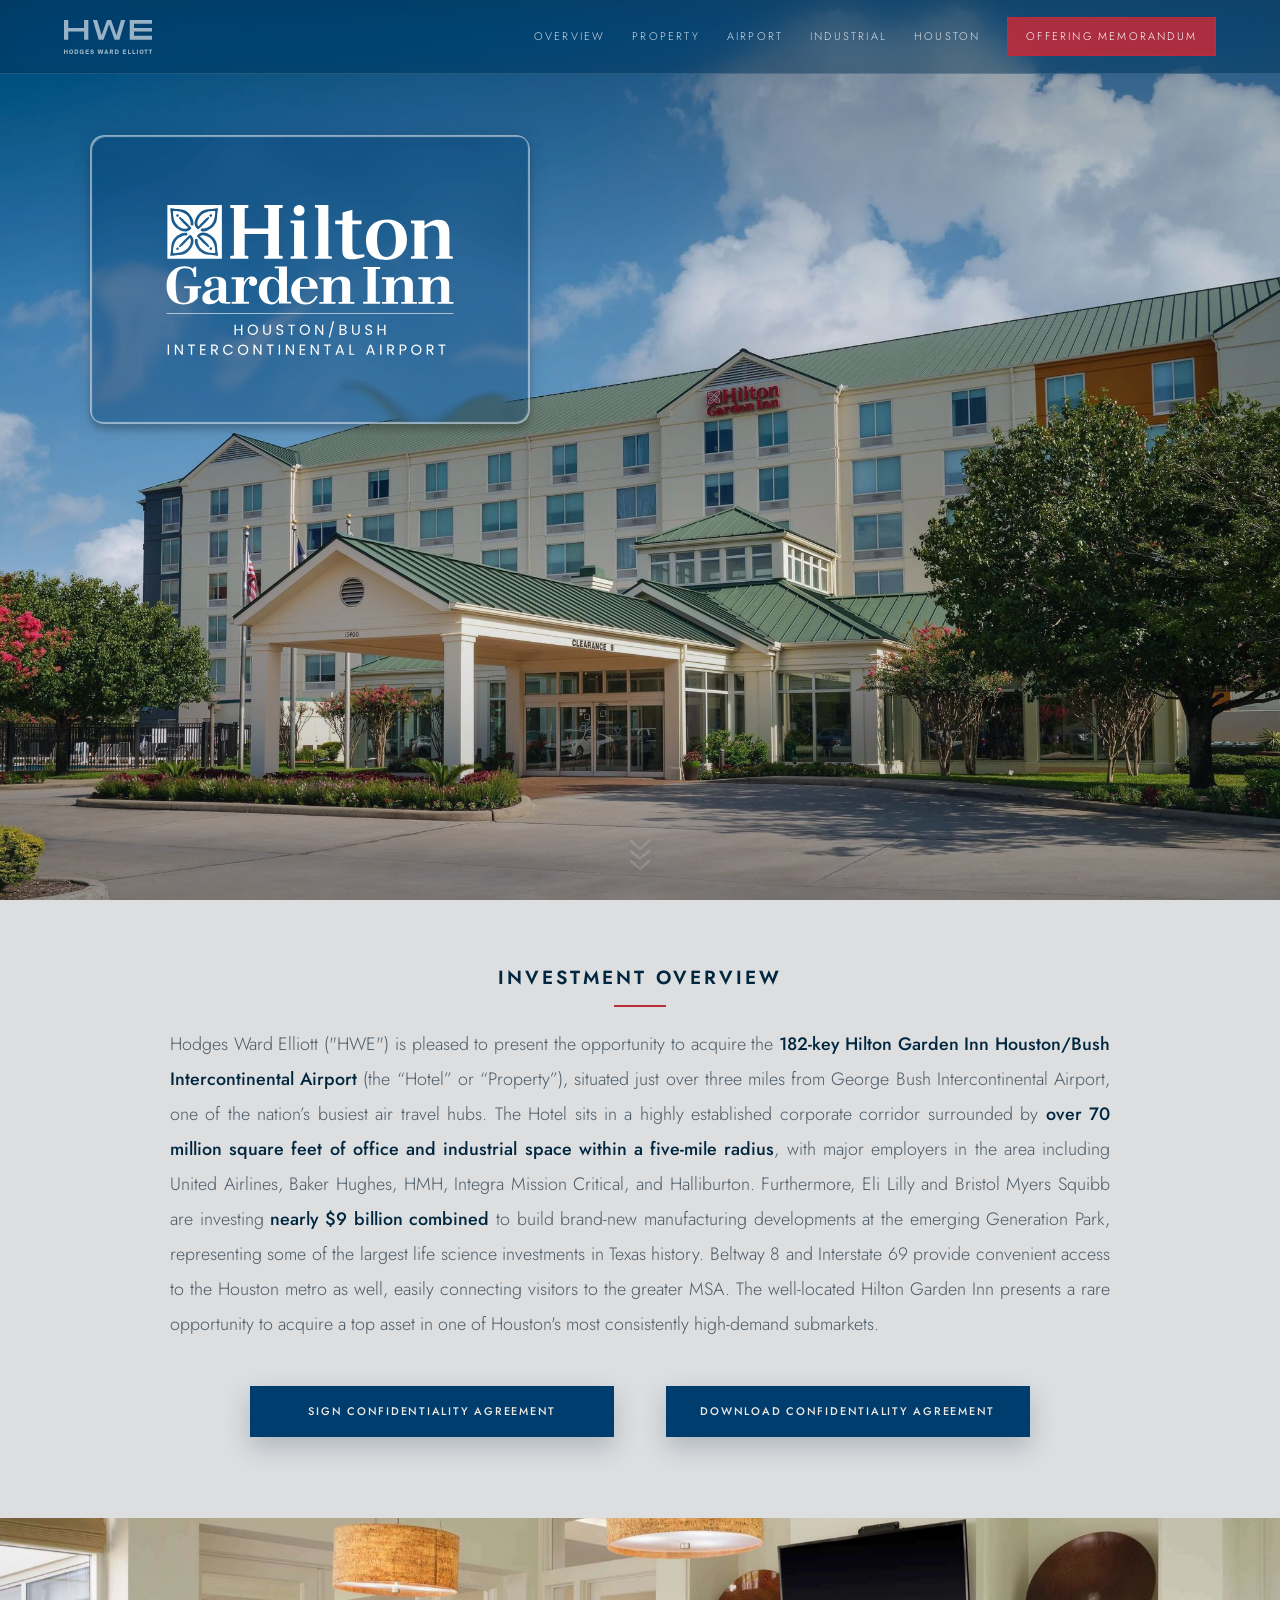
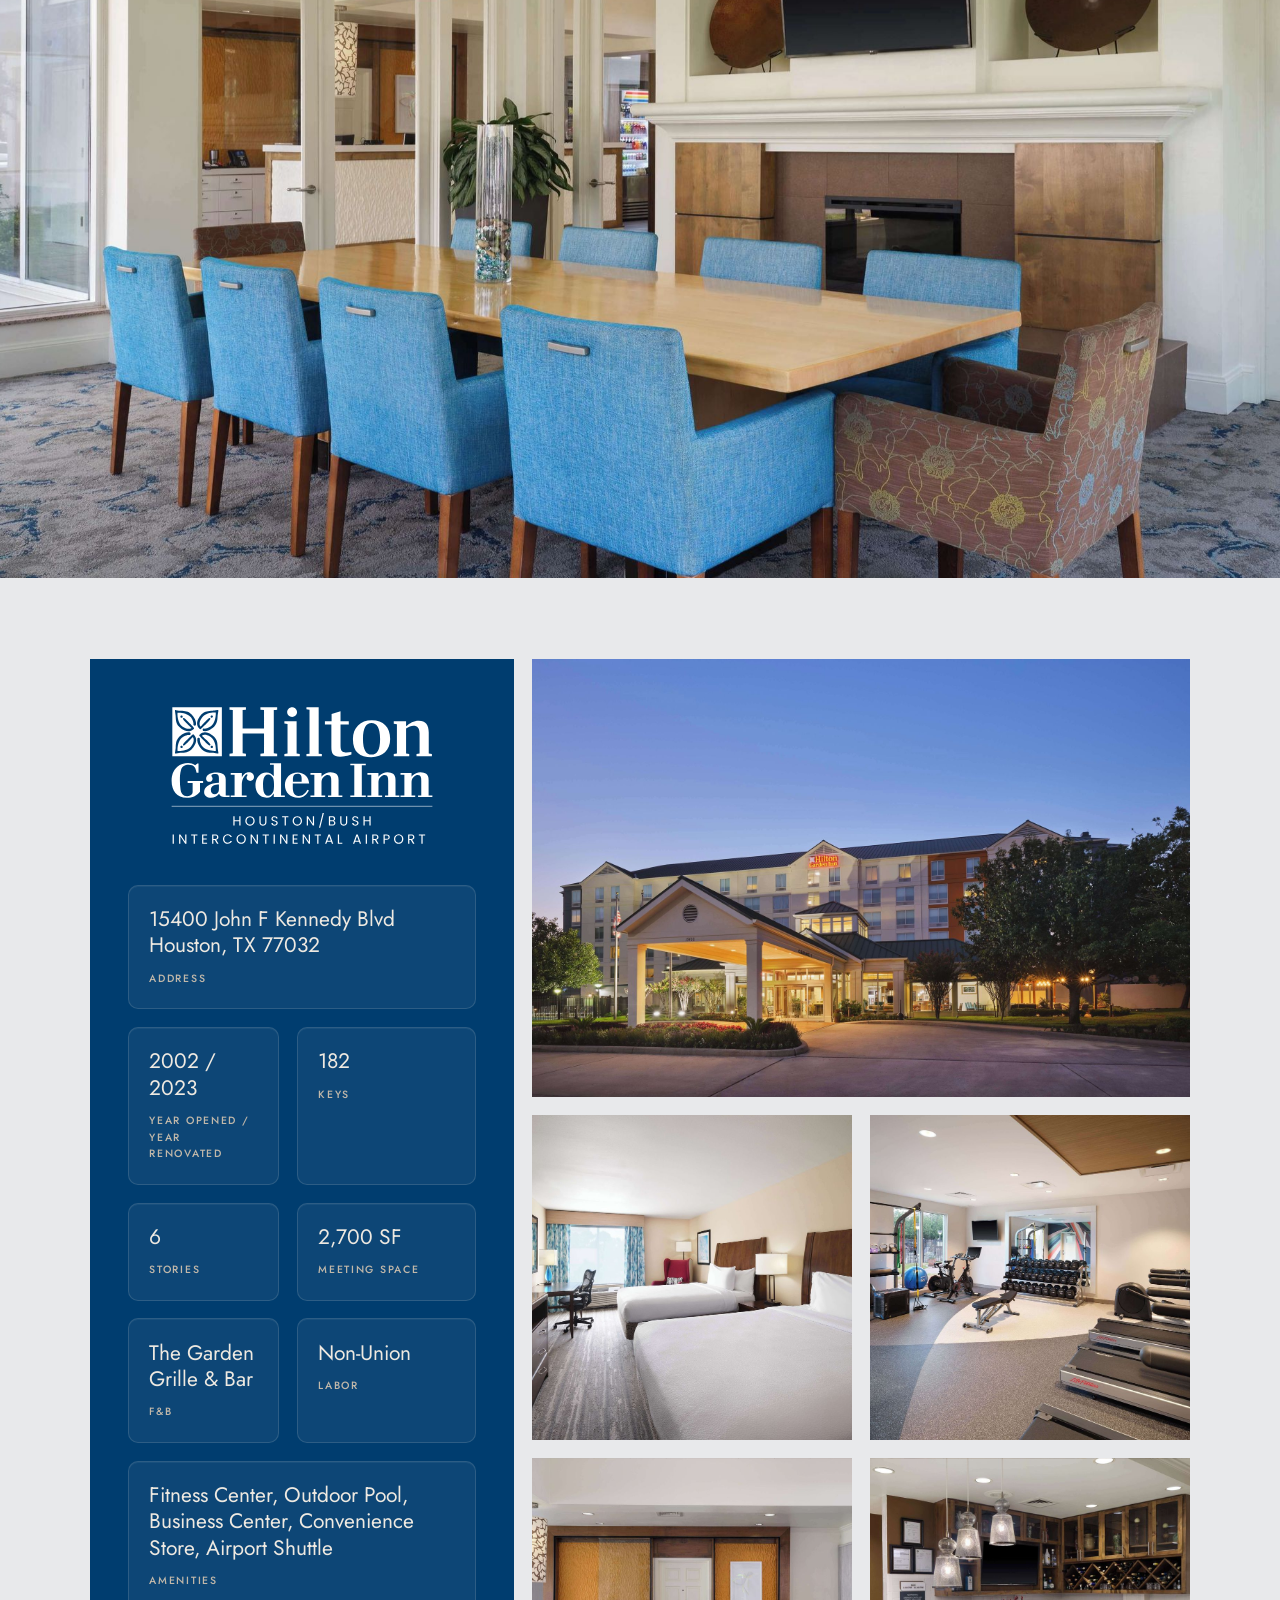
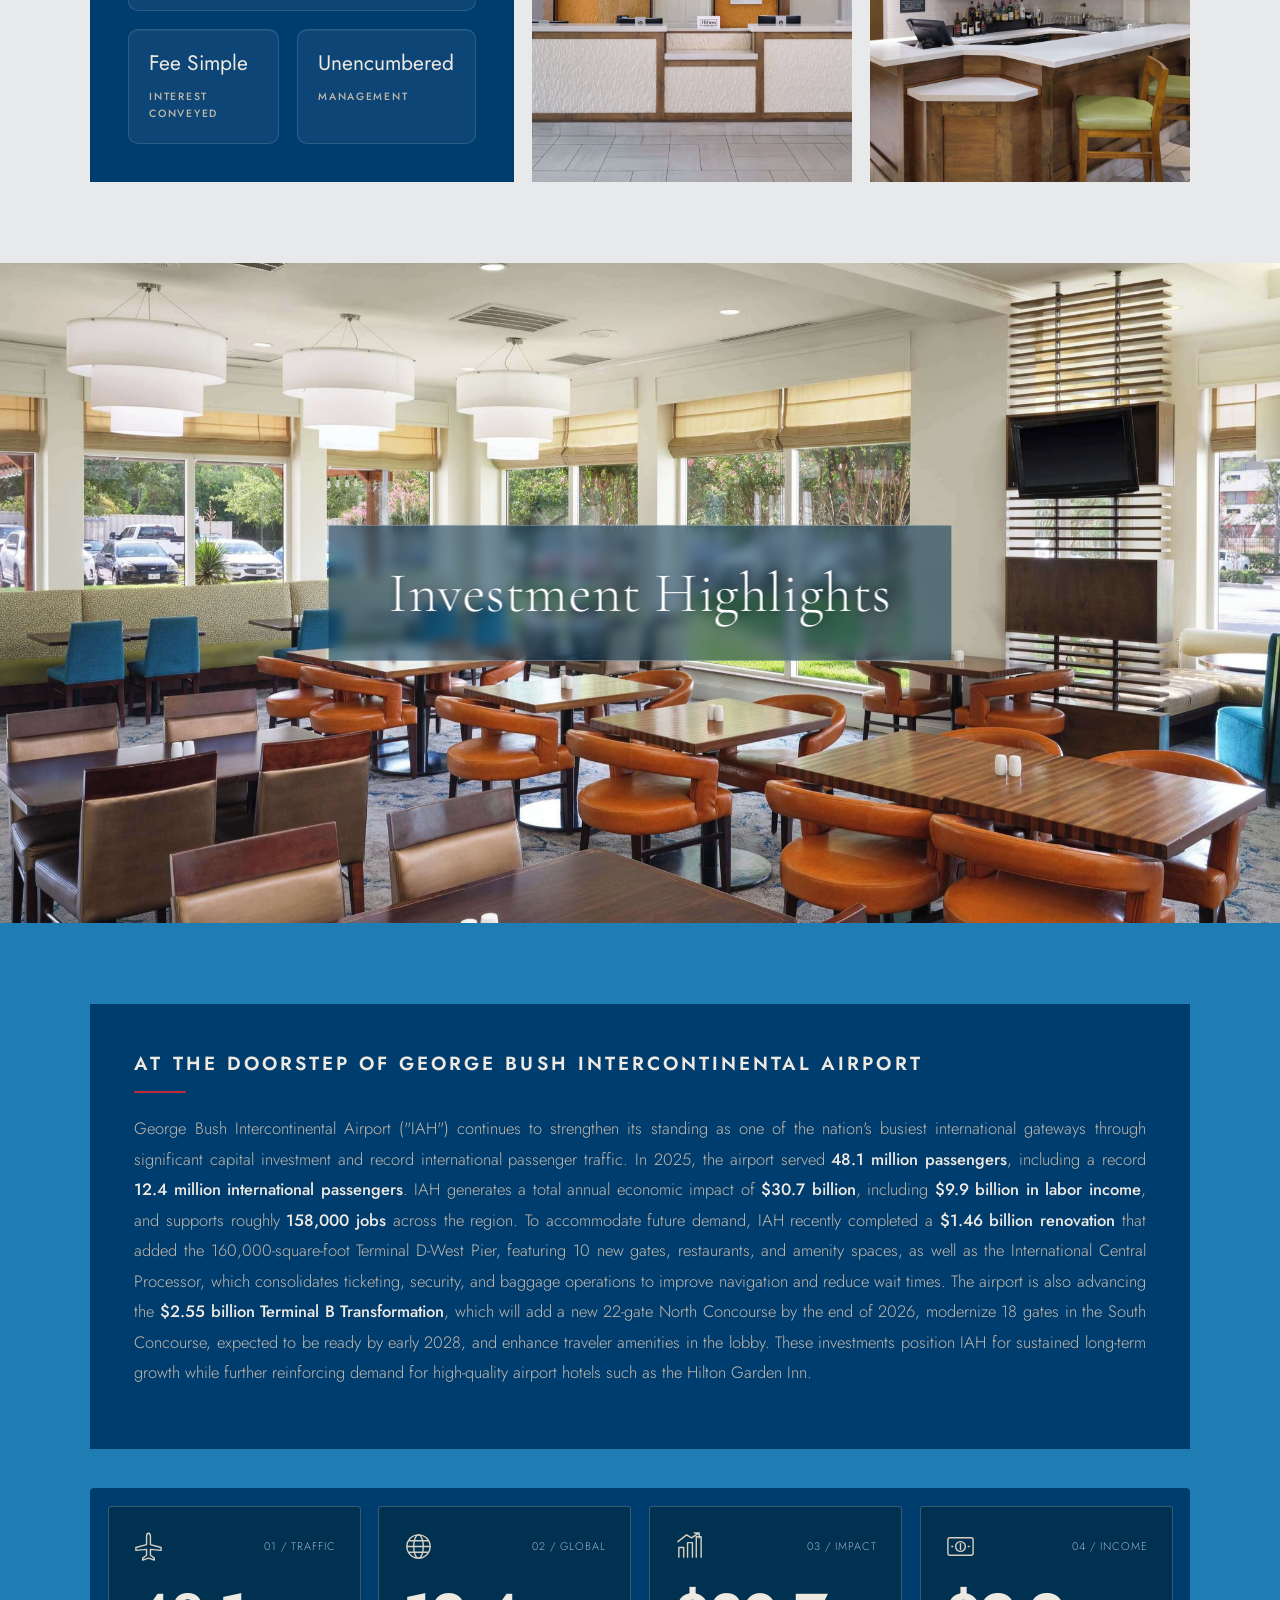
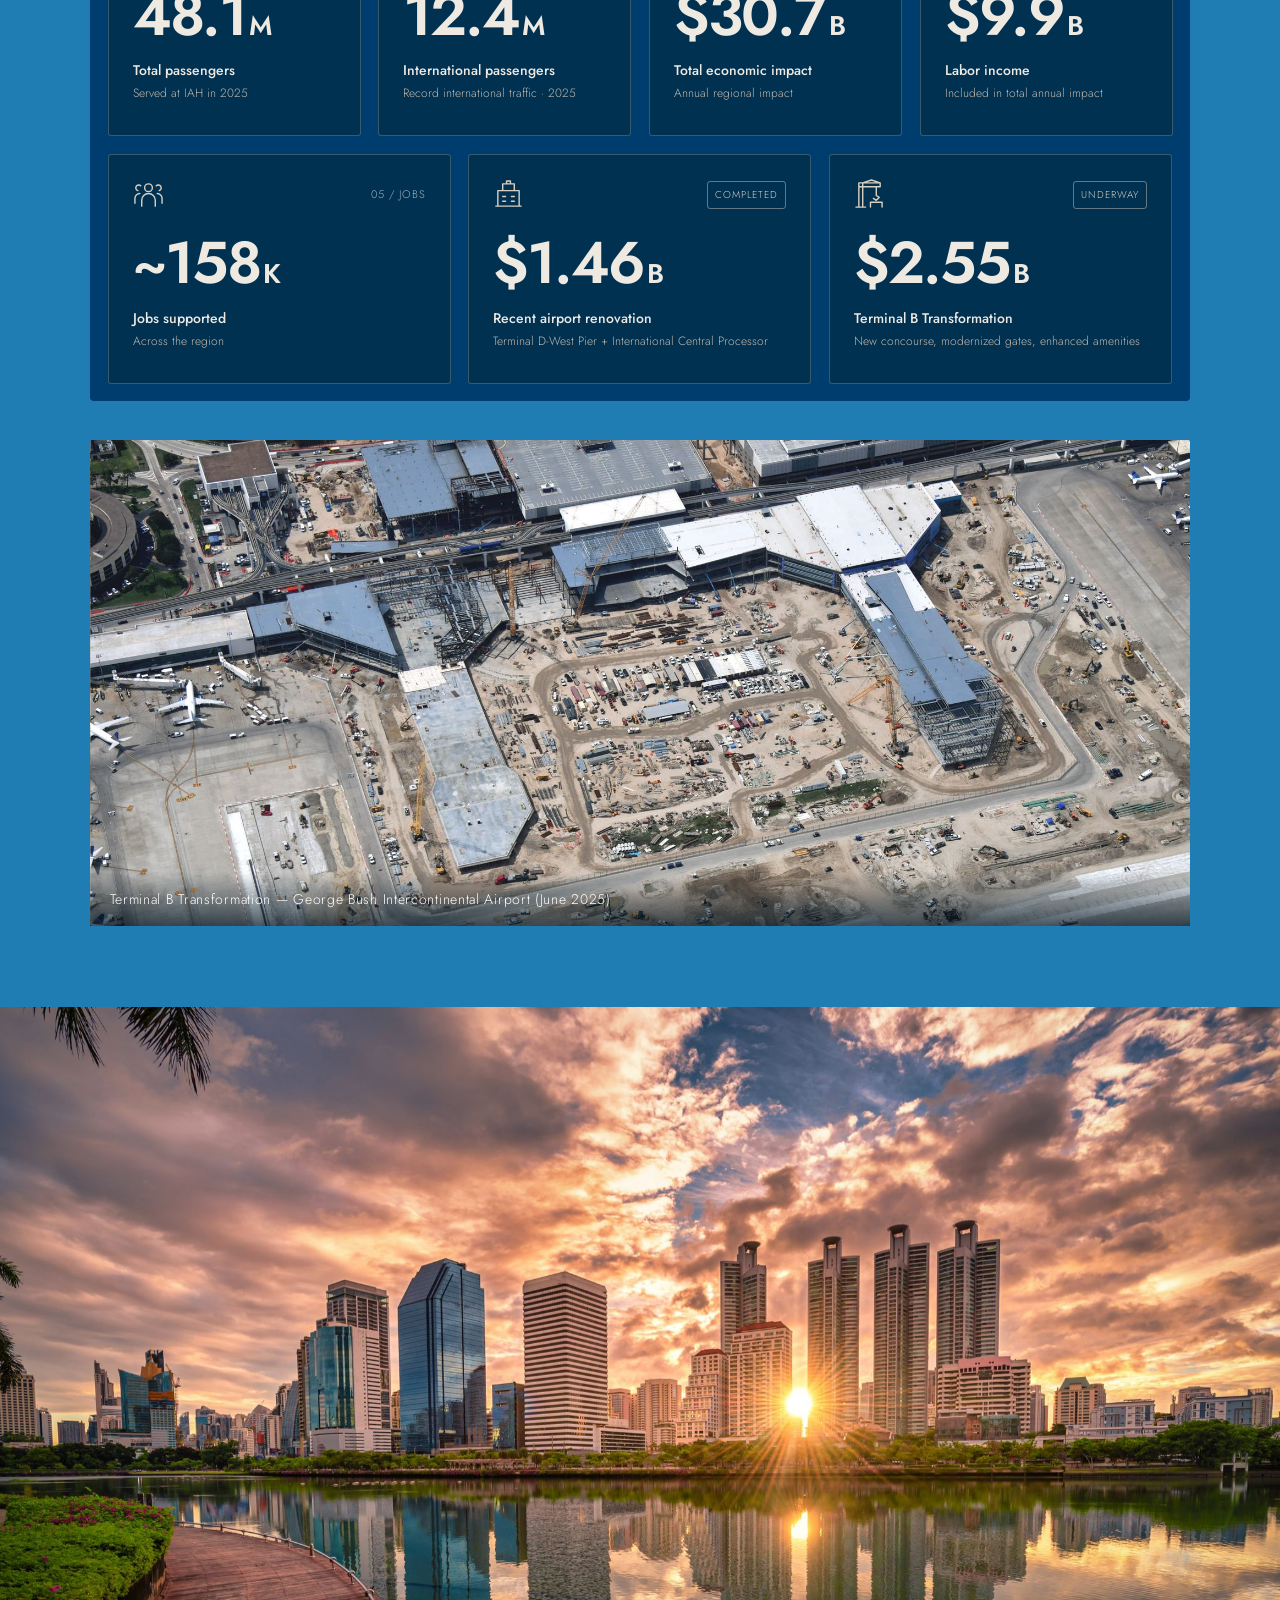
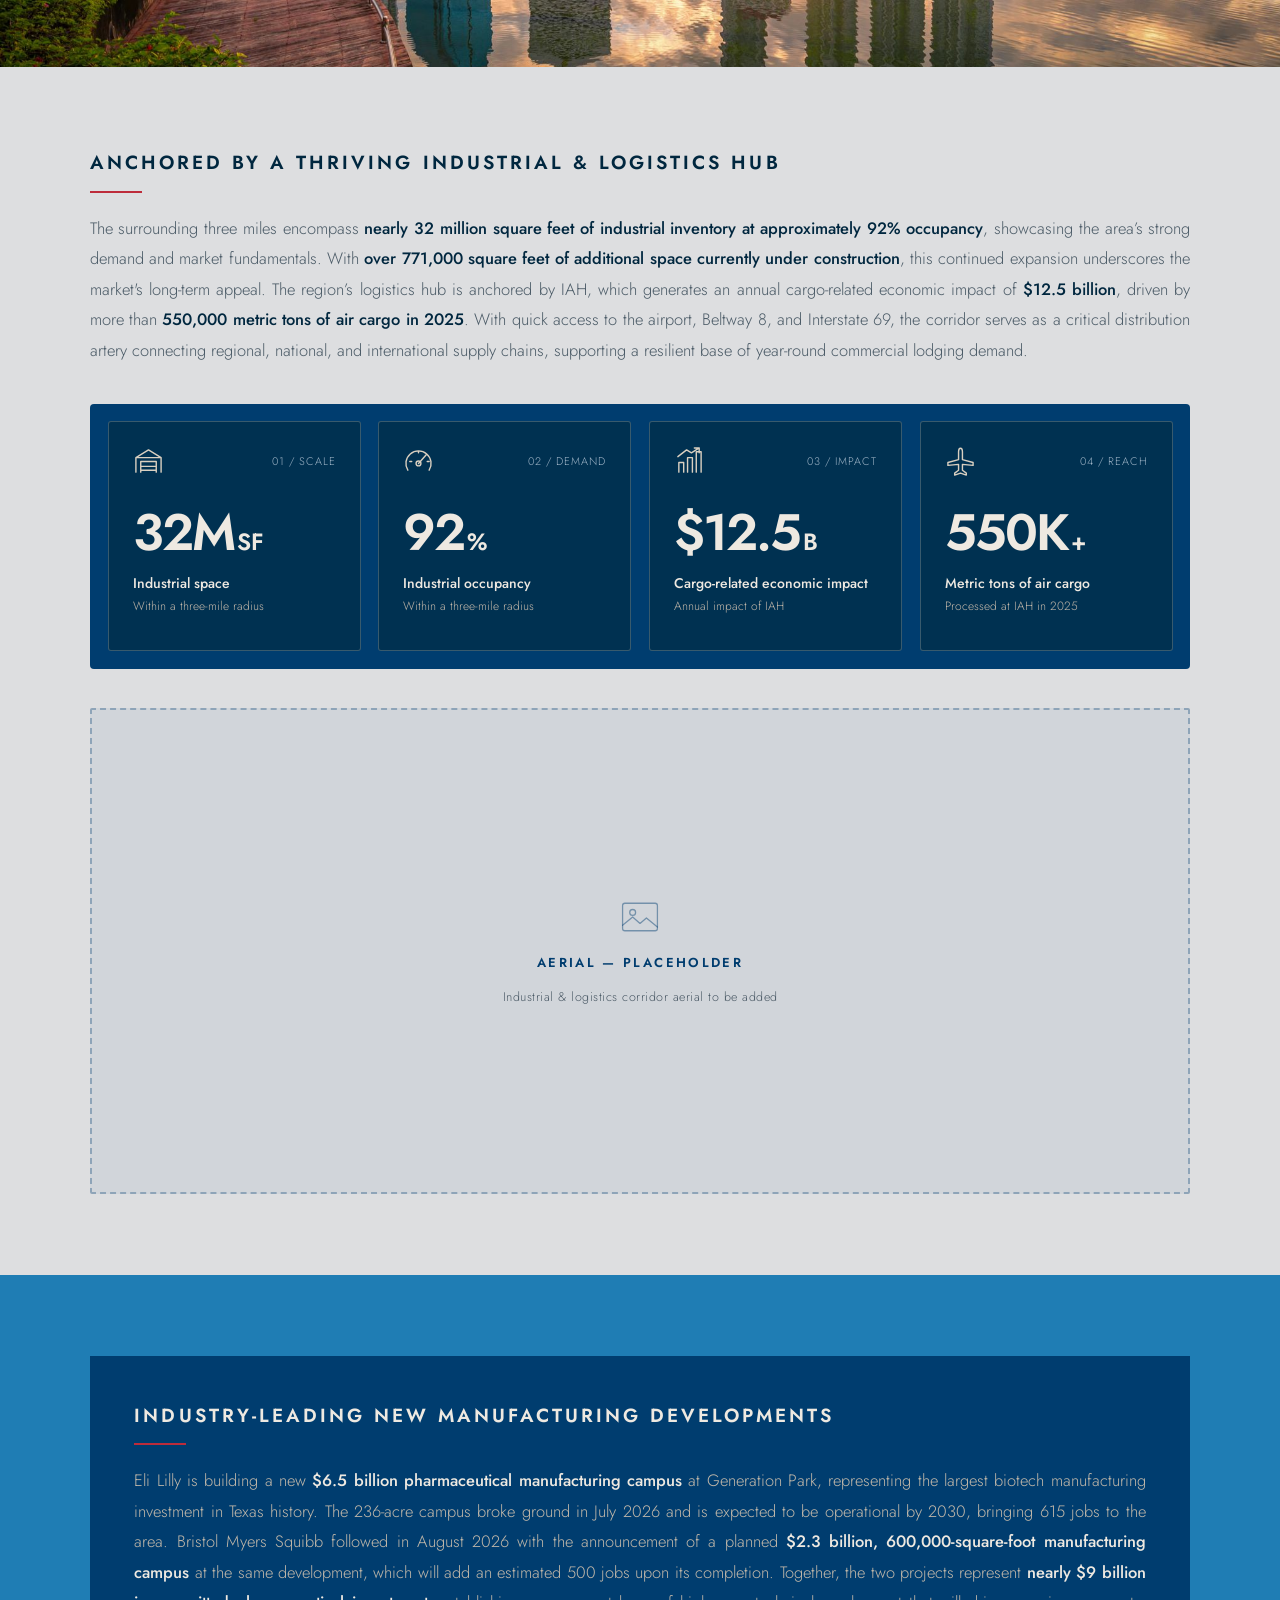
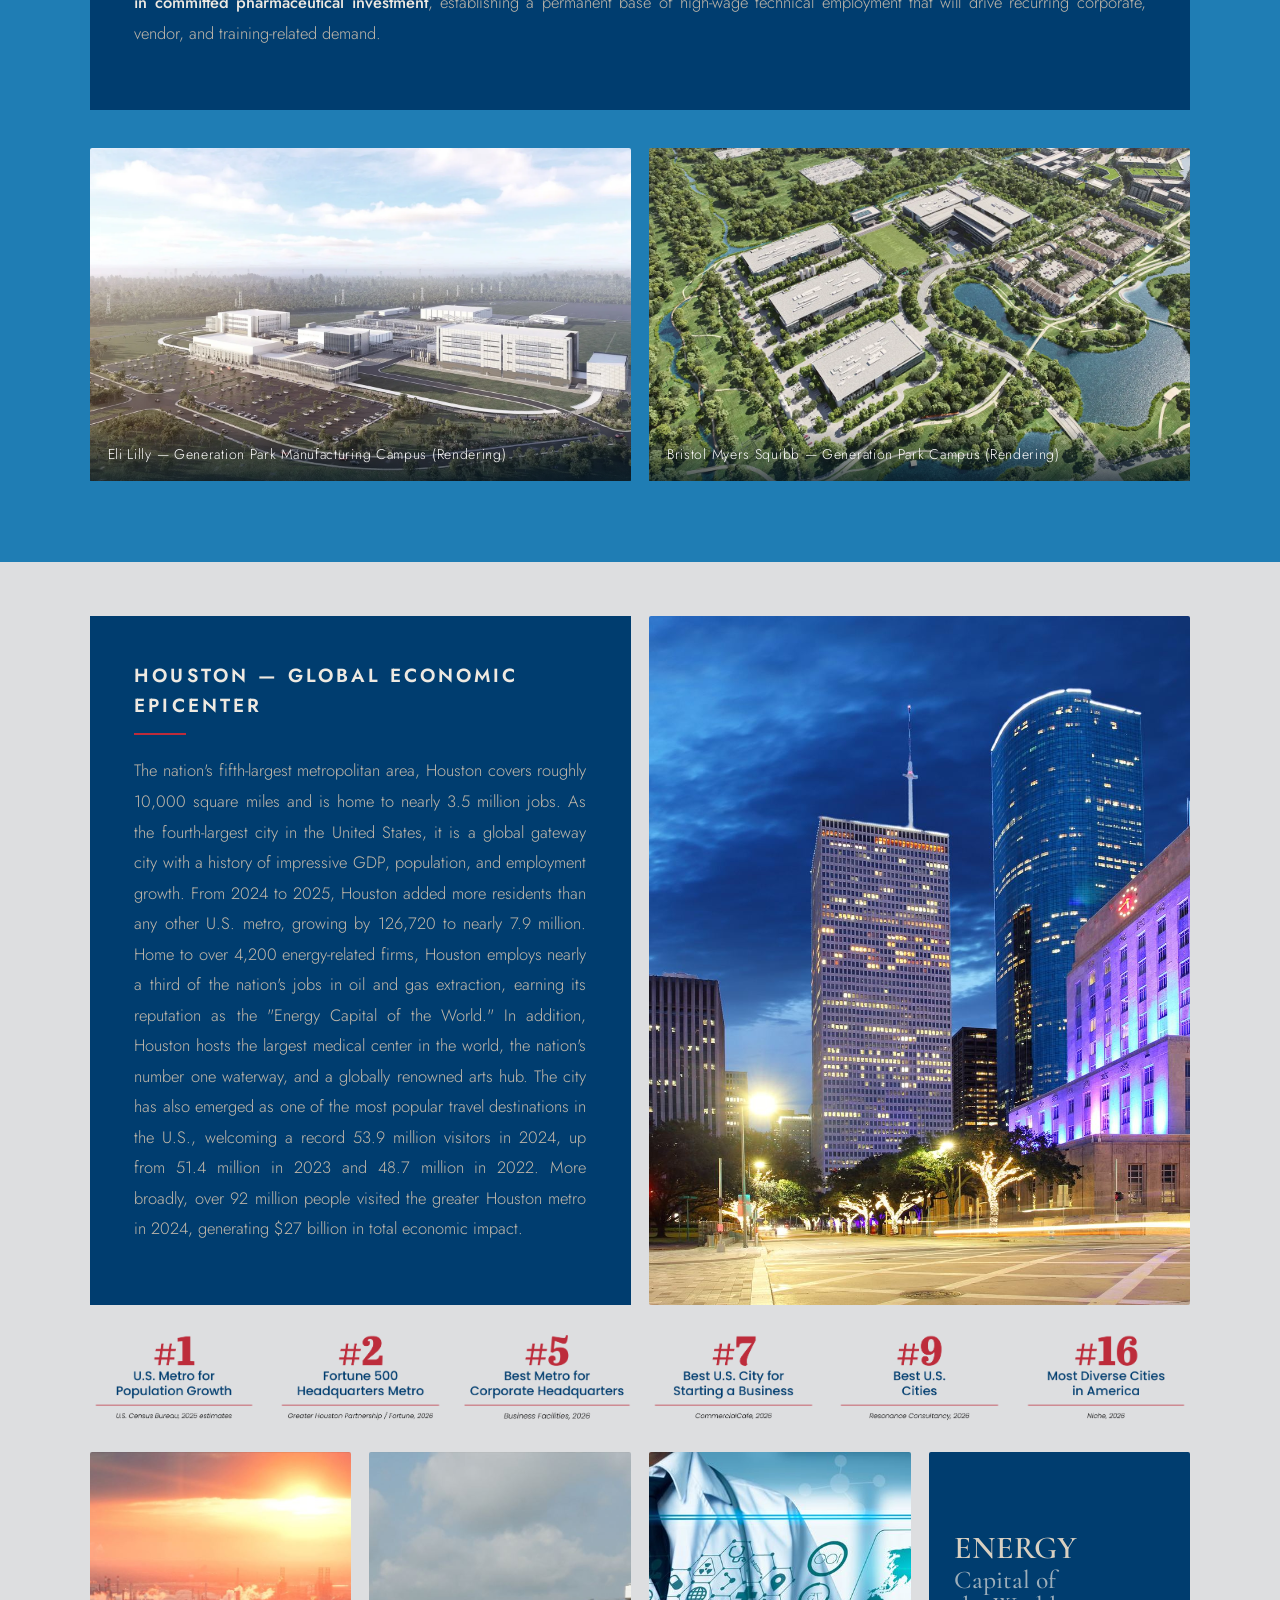
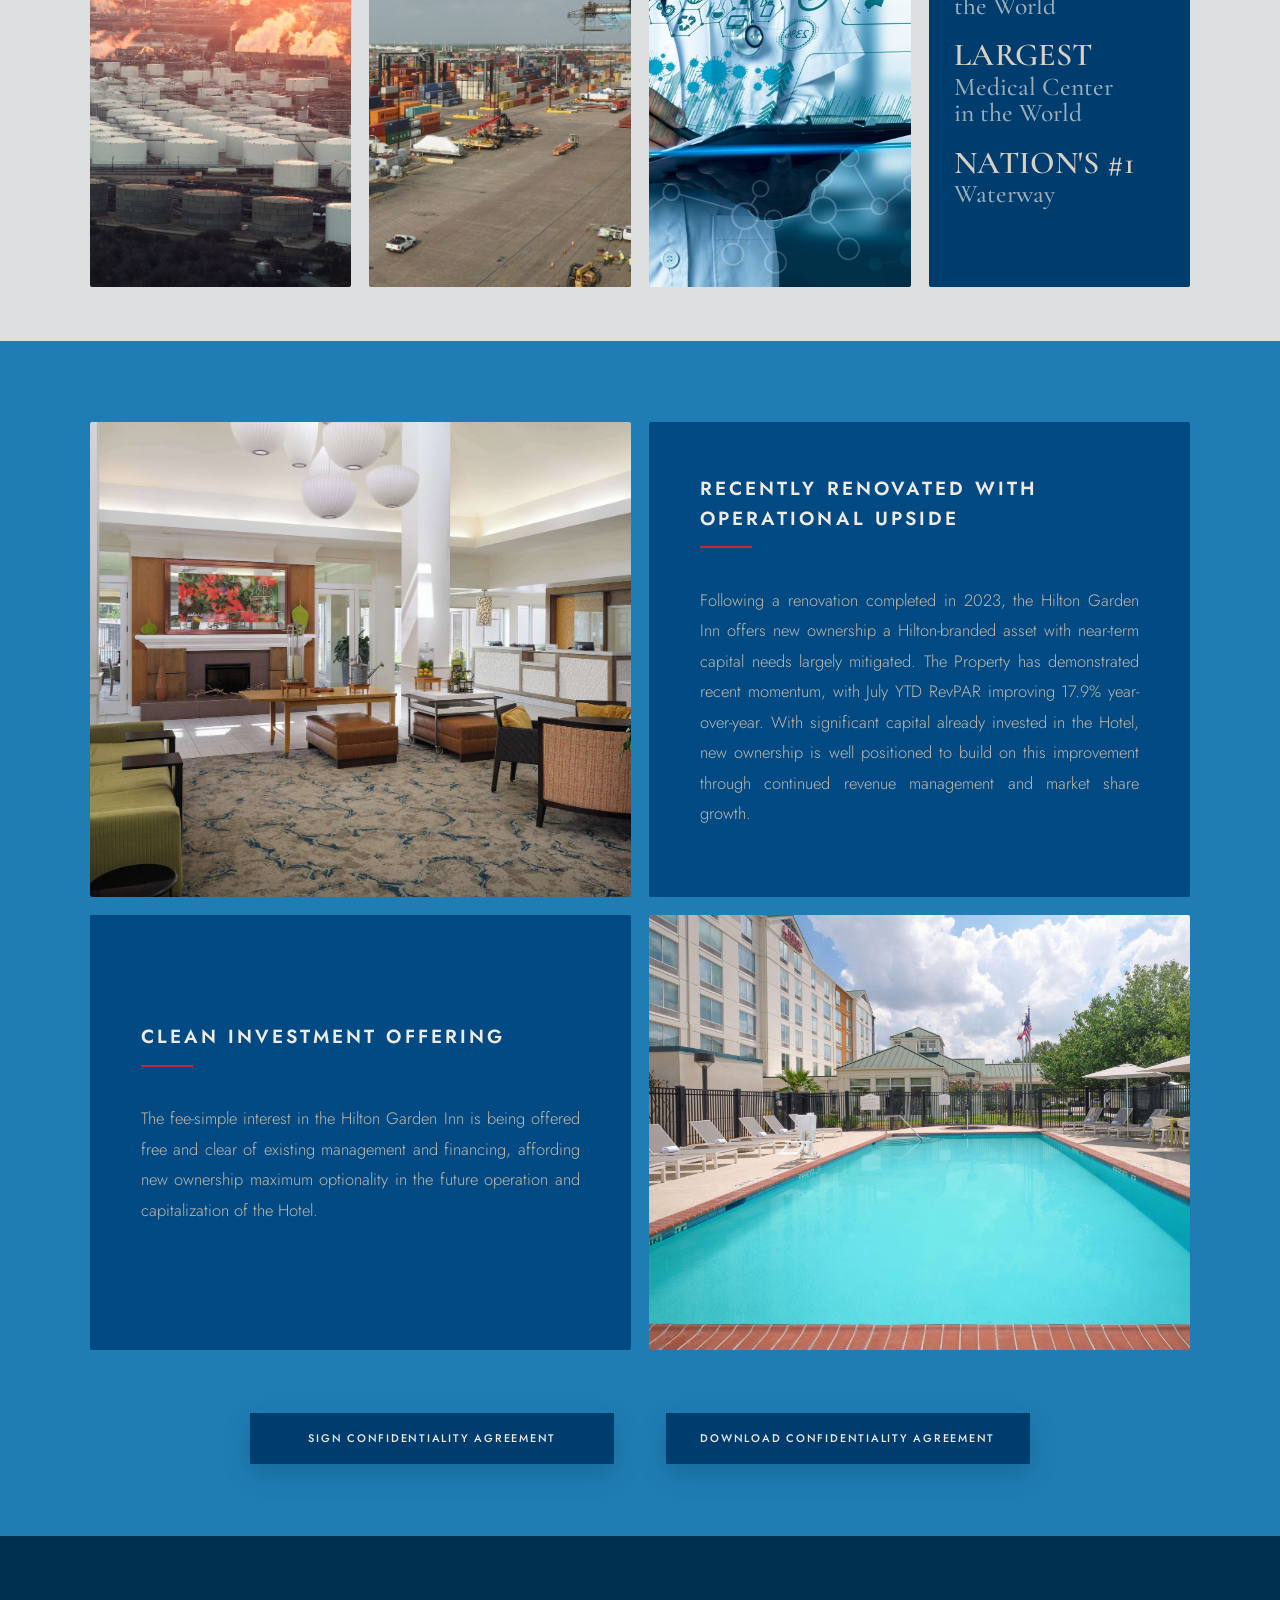
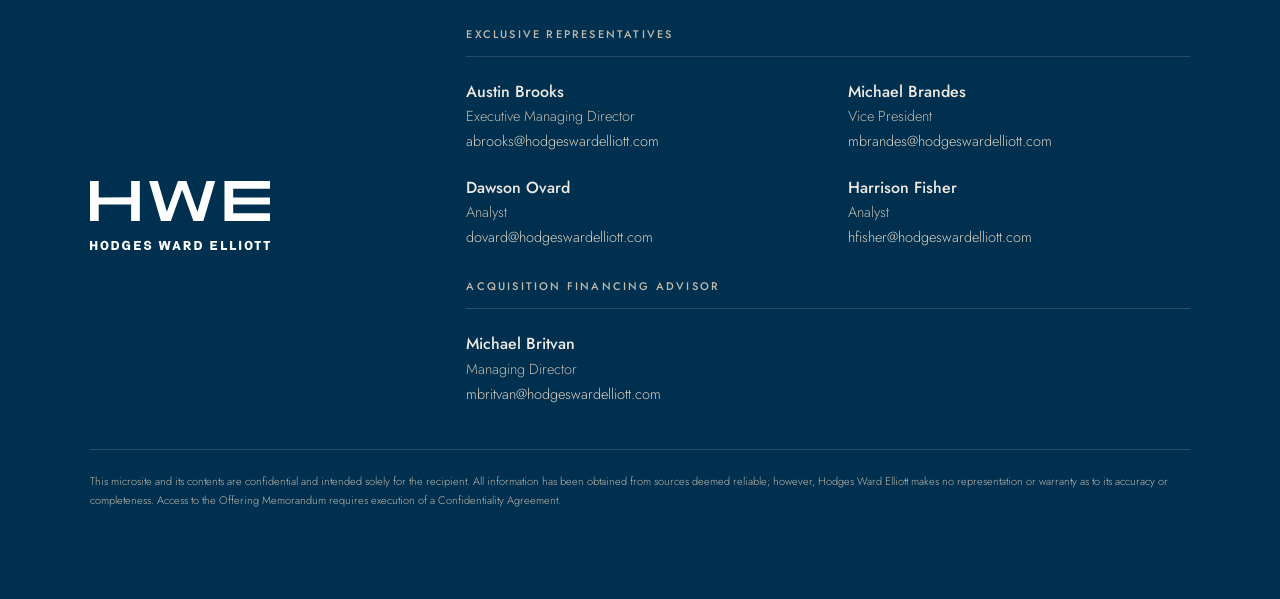
==== index.html @ 2070b6eb "Hero: liquid-glass panel in place of the navy logo box Swaps the translucent navy box for the hilton" ====
<!doctype html>
<html lang="en">
<head>
<meta charset="utf-8" />
<meta name="viewport" content="width=device-width, initial-scale=1" />
<title>Hilton Garden Inn Houston/Bush Intercontinental Airport — Offered by Hodges Ward Elliott</title>

<!-- Fonts -->
<link rel="preconnect" href="https://fonts.googleapis.com">
<link rel="preconnect" href="https://fonts.gstatic.com" crossorigin>
<link href="https://fonts.googleapis.com/css2?family=Cormorant+Garamond:ital,wght@0,300;0,400;0,500;0,600;1,300;1,400;1,500&family=Jost:wght@300;400;500;600;700&display=swap" rel="stylesheet">

<style>
  :root{
    /* Base index palette */
    --paper:#dddee0;      --paper-rgb:221,222,224;
    --paper-2:#e8e9eb;
    --band:#1f7db4;       --band-rgb:31,125,180;
    --char:#003d6f;       --char-rgb:0,61,111;
    --char-2:#014a83;
    --char-deep:#00304f;
    /* Accent index palette */
    --accent:#bd2c3b;     --accent-lt:#d84351;
    --sand:#d9d0c1;
    --blue:#1f7db4;
    --ink:#00273f;        --ink-muted:#4a5a66;
    --cream:#eee9e1;      --cream-muted:#c1b8aa;
    --line-light:rgba(0,39,63,.14);
    --line-dark:rgba(238,233,225,.16);
    --font-cormorant:"Cormorant Garamond",Georgia,serif;
    --font-jost:"Jost",system-ui,sans-serif;
    --pad:clamp(22px,7vw,104px);
    --grid-gap:clamp(12px,1.4vw,20px);
  }
  *{box-sizing:border-box}
  html{scroll-behavior:smooth}
  html,body{overflow-x:hidden;max-width:100%}
  body{margin:0;background:var(--paper);color:var(--ink);
       font-family:var(--font-jost);font-weight:300;line-height:1.6;
       -webkit-font-smoothing:antialiased}
  /* subtle paper grain */
  body::before{content:"";position:fixed;inset:0;z-index:0;pointer-events:none;opacity:.5;
    background-image:url("data:image/svg+xml,%3Csvg xmlns='http://www.w3.org/2000/svg' width='220' height='220'%3E%3Cfilter id='n'%3E%3CfeTurbulence type='fractalNoise' baseFrequency='0.85' numOctaves='2' stitchTiles='stitch'/%3E%3C/filter%3E%3Crect width='100%25' height='100%25' filter='url(%23n)' opacity='0.045'/%3E%3C/svg%3E");}
  img{max-width:100%;display:block}
  a{color:inherit;text-decoration:none}

  .section{position:relative;z-index:1;padding:clamp(58px,9vh,116px) var(--pad)}
  .wrap{max-width:1240px;margin:0 auto}
  /* concrete texture on every section (fixed, multiply, 50%) */
  .section::before{content:"";position:absolute;inset:0;z-index:0;pointer-events:none;
        background:url('assets/concrete_wall_2.png') repeat fixed;mix-blend-mode:multiply;opacity:.5}
  .section>.wrap{position:relative;z-index:1}
  .bleed{margin-left:calc(-1*var(--pad));margin-right:calc(-1*var(--pad))}

  h1,h2,h3{font-family:var(--font-cormorant);font-weight:300;margin:0}

  /* Section eyebrow header */
  .kicker{font-family:var(--font-jost);font-weight:600;letter-spacing:.16em;text-transform:uppercase;
          font-size:clamp(15px,1.7vw,19px);color:var(--ink);margin:0 0 20px}
  .kicker.on-dark{color:var(--cream)}
  .kicker .rule{display:block;width:52px;height:2px;background:var(--accent);margin-top:12px}

  .lead{font-size:16.5px;line-height:1.85;color:var(--ink-muted);font-weight:300;text-align:justify;text-align-last:left}
  .lead.on-dark{color:var(--cream-muted)}
  .lead b,.lead strong{color:var(--ink);font-weight:500}
  .lead.on-dark b,.lead.on-dark strong{color:var(--cream);font-weight:500}

  /* Buttons */
  .btn{display:inline-block;padding:17px 34px;font-family:var(--font-jost);font-size:11px;
       font-weight:500;letter-spacing:.16em;text-transform:uppercase;
       background:var(--char);color:var(--cream);border:0;cursor:pointer;
       box-shadow:0 10px 26px rgba(0,39,63,.22);transition:transform .2s,background .2s,box-shadow .2s}
  .btn:hover{transform:translateY(-2px);background:var(--char-2);box-shadow:0 16px 34px rgba(0,39,63,.3)}
  .btn-row{display:grid;grid-auto-flow:column;grid-auto-columns:minmax(0,1fr);
       gap:clamp(20px,4vw,64px);justify-content:center;
       width:min(100%,780px);margin-inline:auto}
  .btn-row .btn{display:flex;align-items:center;justify-content:center;text-align:center}
  @media(max-width:620px){ .btn-row{grid-auto-flow:row;grid-auto-rows:1fr;width:min(100%,360px)} }

  /* ---------- NAV (glass nav — inline links at top → hamburger on scroll) ---------- */
  :root{
    --nav-accent:#bd2c3b;
    --nav-accent-soft:rgba(189,44,59,.9);
    --nav-accent-hover:#d84351;
    --nav-glass:rgba(0,48,79,.45);
    --nav-menu-glass:rgba(0,48,79,.82);
    --nav-height:74px;
    --nav-logo-height:34px;
    --nav-font:"Jost",system-ui,sans-serif;
  }
  .nav{position:fixed;inset:0 0 auto 0;z-index:100;height:var(--nav-height);display:flex;align-items:center;
       justify-content:space-between;padding:0 clamp(20px,5vw,72px);
       background:var(--nav-glass);backdrop-filter:blur(18px) saturate(130%);
       -webkit-backdrop-filter:blur(18px) saturate(130%);
       border-bottom:1px solid rgba(255,255,255,.12);
       transition:background .35s,height .35s}
  .nav-logo{display:inline-flex;align-items:center}
  .nav .logo{height:var(--nav-logo-height);width:auto;opacity:.6;transition:opacity .3s}
  .nav-logo:hover .logo{opacity:1}
  .nav-links{display:flex;gap:clamp(14px,2.1vw,32px);align-items:center}
  .nav-links a{font-size:clamp(9px,1vw,11px);letter-spacing:.2em;text-transform:uppercase;
               color:rgba(255,255,255,.82);transition:color .2s;white-space:nowrap;font-family:var(--nav-font)}
  .nav-links a:hover{color:#fff}
  .nav-links a.navcta{padding:10px 18px;border:1px solid var(--nav-accent);color:#fff;background:var(--nav-accent-soft)}
  .nav-links a.navcta:hover{background:var(--nav-accent);color:#fff}
  .nav-toggle{display:none;flex-direction:column;justify-content:center;gap:5px;
              width:36px;height:36px;padding:0;background:transparent;border:0;cursor:pointer;z-index:2}
  .nav-toggle span{display:block;width:26px;height:2px;border-radius:2px;background:#fff;
                   transition:transform .3s ease,opacity .25s ease;transform-origin:center}
  .nav-toggle.open span:nth-child(1){transform:translateY(7px) rotate(45deg)}
  .nav-toggle.open span:nth-child(2){opacity:0}
  .nav-toggle.open span:nth-child(3){transform:translateY(-7px) rotate(-45deg)}
  .nav-menu{position:absolute;top:100%;right:clamp(16px,5vw,64px);margin-top:12px;min-width:248px;
            display:flex;flex-direction:column;gap:2px;padding:14px;
            background:var(--nav-menu-glass);backdrop-filter:blur(20px) saturate(130%);
            -webkit-backdrop-filter:blur(20px) saturate(130%);
            border:1px solid rgba(255,255,255,.14);border-radius:5px;box-shadow:0 24px 60px rgba(0,0,0,.4);
            opacity:0;visibility:hidden;transform:translateY(-10px);
            transition:opacity .28s ease,transform .28s ease,visibility .28s}
  .nav-menu.open{opacity:1;visibility:visible;transform:translateY(0)}
  .nav-menu a{padding:13px 16px;font-size:11.5px;letter-spacing:.2em;text-transform:uppercase;
              color:rgba(255,255,255,.85);border-radius:3px;transition:background .2s,color .2s;font-family:var(--nav-font)}
  .nav-menu a:hover{background:rgba(255,255,255,.08);color:#fff}
  .nav-menu a.menu-cta{margin-top:8px;background:var(--nav-accent);color:#fff;font-weight:600;text-align:center}
  .nav-menu a.menu-cta:hover{background:var(--nav-accent-hover);color:#fff}
  .nav.scrolled{background:transparent;backdrop-filter:none;-webkit-backdrop-filter:none;border-bottom-color:transparent}
  .nav.scrolled .nav-links{display:none}
  .nav.scrolled .nav-toggle{display:flex}
  .nav.scrolled .logo{filter:drop-shadow(0 2px 8px rgba(0,0,0,.6))}
  .nav.scrolled .nav-toggle span{box-shadow:0 1px 5px rgba(0,0,0,.55)}
  @media(max-width:1040px){
    .nav-links{display:none}
    .nav-toggle{display:flex}
  }

  /* ---------- HERO ---------- */
  .hero{position:relative;min-height:100svh;display:flex;flex-direction:column;justify-content:flex-start;
        background:#00243c;overflow:hidden}
  .hero .bg{position:absolute;inset:0;background:url('assets/hero.jpg') center center/cover no-repeat;
        transform-origin:center center;will-change:transform;transform:scale(1.1)}
  .hero .bg::after{content:"";position:absolute;inset:0;pointer-events:none;
        background:linear-gradient(180deg,rgba(0,20,34,.46) 0%,rgba(0,20,34,.14) 34%,rgba(0,20,34,.06) 62%,rgba(0,20,34,.3) 100%)}
  /* Liquid-glass hero panel (hilton-glass.css), placed on the hero's flex line */
  .hgi-glass{position:relative;display:grid;place-items:center;
        width:min(44vw,440px);aspect-ratio:1.52;box-sizing:border-box;overflow:hidden;
        border-radius:14px;box-shadow:0 6px 6px rgba(0,0,0,.2),0 0 20px rgba(0,0,0,.1)}
  .hgi-glass__effect,.hgi-glass__tint,.hgi-glass__shine{position:absolute;inset:0;border-radius:inherit;pointer-events:none}
  .hgi-glass__effect{z-index:0;-webkit-backdrop-filter:blur(3px);backdrop-filter:blur(3px);
        filter:url(#glass-distortion);overflow:hidden;isolation:isolate}
  .hgi-glass__tint{z-index:1;background:rgba(0,61,111,.38)}
  .hgi-glass__shine{z-index:2;box-shadow:inset 2px 2px 1px 0 rgba(255,255,255,.5),
        inset -1px -1px 1px 1px rgba(255,255,255,.5)}
  .hgi-glass__logo{position:relative;z-index:3;display:block;width:70%;height:auto}
  .hero .hgi-glass{z-index:20;align-self:flex-start;margin:clamp(100px,15vh,170px) 0 0 var(--pad)}
  .hero .cue{position:absolute;left:50%;bottom:24px;transform:translateX(-50%);z-index:20;line-height:0}
  .hero .cue svg{display:block;filter:drop-shadow(0 2px 6px rgba(0,0,0,.4))}
  .hero .cue path{opacity:.14;animation:cueWave 1.8s ease-in-out infinite}
  .hero .cue path:nth-child(2){animation-delay:.2s}
  .hero .cue path:nth-child(3){animation-delay:.4s}
  @keyframes cueWave{0%,100%{opacity:.14}50%{opacity:.5}}
  /* mobile: logo centred, and the crop slid right so the entrance canopy
     is no longer clipped at the left edge */
  @media(max-width:768px){
    /* logo is 70% of the panel, so widen the panel to keep the lockup
       at the size it was before the glass swap */
    .hero .hgi-glass{align-self:center;margin-left:0;margin-right:0;width:min(60vw,440px)}
    .hero .bg{background-position:30% center}
  }

  /* ---------- OVERVIEW ---------- */
  .overview{position:relative;text-align:center;padding-top:clamp(46px,7vh,86px)}
  .overview .lead{max-width:940px;margin:0 auto;font-size:clamp(16px,1.4vw,18px);line-height:1.95}

  /* full-bleed image band */
  .imgband{position:relative;z-index:1;height:clamp(420px,calc(46vw + 100px),660px);overflow:hidden}
  .imgband .ib-img{position:absolute;inset:0;background-size:cover;background-position:center;
        transform-origin:center center;will-change:transform}
  /* plain bands ease OUT of a zoom as they scroll past; the labelled band eases IN */
  .imgband .ib-img{transform:scale(1.24)}
  .imgband.label .ib-img{transform:scale(1.06)}
  .imgband.label::after{content:attr(data-label);position:absolute;left:50%;top:50%;transform:translate(-50%,-50%);
        font-family:var(--font-cormorant);font-weight:300;font-size:clamp(28px,4.4vw,58px);color:#fff;
        letter-spacing:.01em;padding:22px clamp(24px,5vw,60px);background:rgba(0,48,79,.54);backdrop-filter:blur(6px);
        text-shadow:0 1px 10px rgba(0,20,34,.45);
        border-top:1px solid rgba(255,255,255,.28);border-bottom:1px solid rgba(255,255,255,.28);white-space:nowrap}

  /* ---------- SNAPSHOT ---------- */
  .snap-grid{display:grid;grid-template-columns:minmax(340px,1fr) 1.55fr;gap:var(--grid-gap);align-items:stretch}
  .snap-card{background:var(--char);color:var(--cream);padding:clamp(30px,3vw,46px);
        display:flex;flex-direction:column;justify-content:center}
  .snap-card .plogo{width:280px;max-width:100%;margin:0 auto 32px;text-align:center}
  .snap-card .plogo img{width:100%}
  .snap-cards{display:grid;grid-template-columns:1fr 1fr;gap:var(--grid-gap)}
  .snap-cards .sc{background:rgba(255,255,255,.05);border:1px solid rgba(238,233,225,.14);border-radius:10px;
        box-shadow:inset 0 1px 0 rgba(255,255,255,.05);padding:clamp(16px,1.6vw,22px);
        display:flex;flex-direction:column;justify-content:flex-start;
        transition:border-color .25s ease,background .25s ease,transform .25s ease}
  .snap-cards .sc.wide{grid-column:1/-1}
  .snap-cards .sc:hover{border-color:rgba(189,44,59,.65);background:rgba(189,44,59,.12);transform:translateY(-2px)}
  .snap-cards .val{font-size:clamp(18px,1.7vw,21px);line-height:1.25;color:var(--cream);font-weight:400}
  .snap-cards .lbl{margin-top:12px;font-size:10.5px;font-weight:500;letter-spacing:.16em;text-transform:uppercase;color:var(--cream-muted)}
  .snap-photos{display:grid;grid-template-columns:1fr 1fr;grid-template-rows:1.35fr 1fr 1fr;gap:var(--grid-gap)}
  .snap-photos .p{background-size:cover;background-position:center;min-height:120px}
  .snap-photos .big{grid-column:1/3}
  @media(max-width:900px){
    .snap-grid{grid-template-columns:1fr}
    .snap-photos{grid-template-rows:repeat(3,minmax(150px,1fr))}
  }

  /* ---------- HIGHLIGHT SECTIONS ---------- */
  .band{background:var(--band)}
  .charblock{background:var(--char);color:var(--cream);padding:clamp(30px,3.5vw,52px)}

  /* airport callout row: 4 over 3, centred */
  /* single figure under a highlight */
  .figure{position:relative;margin-top:clamp(24px,3vw,44px);background-size:cover;background-position:center;
        height:clamp(300px,38vw,600px);border-radius:2px}
  .figure span{position:absolute;left:0;right:0;bottom:0;padding:16px 20px;font-size:14px;letter-spacing:.05em;
        color:#fff;background:linear-gradient(0deg,rgba(0,20,34,.72),rgba(0,20,34,0))}

  /* aerial placeholder — swap for the real image when it lands */
  .figure-ph{margin-top:clamp(24px,3vw,44px);height:clamp(300px,38vw,600px);border-radius:2px;
        border:2px dashed rgba(0,61,111,.32);background:rgba(0,61,111,.05);
        display:flex;flex-direction:column;align-items:center;justify-content:center;gap:14px;
        color:var(--ink-muted);text-align:center;padding:24px}
  .figure-ph svg{width:44px;height:44px;stroke:rgba(0,61,111,.45);fill:none;stroke-width:1.4;
        stroke-linecap:round;stroke-linejoin:round}
  .figure-ph .ph-ttl{font-size:13px;font-weight:600;letter-spacing:.18em;text-transform:uppercase;color:var(--char)}
  .figure-ph .ph-sub{font-size:12.5px;letter-spacing:.04em}

  /* two-up rendering grid */
  .rgrid{display:grid;grid-template-columns:1fr 1fr;gap:var(--grid-gap);margin-top:clamp(24px,3vw,44px)}
  .rgrid .r{position:relative;background-size:cover;background-position:center;height:clamp(260px,26vw,420px);border-radius:2px}
  .rgrid .r span{position:absolute;left:0;right:0;bottom:0;padding:16px 18px;font-size:14px;letter-spacing:.05em;
        color:#fff;background:linear-gradient(0deg,rgba(0,20,34,.72),rgba(0,20,34,0))}
  @media(max-width:760px){.rgrid{grid-template-columns:1fr}}

  /* ---------- HOUSTON ---------- */
  .houston2{padding-top:clamp(40px,6vh,74px);padding-bottom:clamp(40px,6vh,74px)}
  .hou2-grid{display:grid;grid-template-columns:1fr 1fr;gap:var(--grid-gap);align-items:stretch;
        grid-template-areas:"text sky" "stats stats"}
  .hou2-text{grid-area:text}
  .hou2-sky{grid-area:sky;background-size:cover;background-position:center;min-height:clamp(320px,34vw,500px);border-radius:2px}
  .hou2-stats{grid-area:stats;padding:0;
        display:grid;grid-template-columns:repeat(6,1fr);gap:var(--grid-gap);align-items:center}
  .hou2-stats img{width:100%;height:auto;display:block;position:relative;transition:transform .32s cubic-bezier(.16,1,.3,1)}
  .hou2-stats img:hover{transform:scale(1.12);z-index:2}
  .hou2-cards{display:grid;grid-template-columns:repeat(4,1fr);gap:var(--grid-gap);margin-top:var(--grid-gap)}
  .hou2-cards .hc{background-size:cover;background-position:center;height:clamp(320px,34vw,500px);border-radius:2px}
  .hou2-cards .hc-largest{background:var(--char);display:flex;align-items:center;justify-content:flex-start;
        padding:clamp(20px,2vw,34px);border-radius:2px}
  .hc-largest .hl{font-family:var(--font-cormorant);line-height:1.02}
  .hc-largest .hl p{margin:0 0 clamp(14px,1.6vw,22px)}
  .hc-largest .hl p:last-child{margin-bottom:0}
  .hc-largest .hl em{display:block;font-style:normal;font-weight:600;color:var(--sand);
        font-size:clamp(26px,2.5vw,36px);letter-spacing:.005em;text-transform:uppercase}
  .hc-largest .hl span{display:block;font-weight:500;color:rgba(238,233,225,.66);
        font-size:clamp(21px,2vw,29px);margin-top:2px}
  @media(max-width:860px){
    .hou2-grid{grid-template-columns:1fr;grid-template-areas:"text" "sky" "stats"}
    .hou2-sky{min-height:clamp(280px,60vw,420px)}
    .hou2-stats{grid-template-columns:repeat(3,1fr)}
    .hou2-cards{grid-template-columns:repeat(2,1fr)}
  }
  @media(max-width:520px){
    .hou2-stats{grid-template-columns:1fr 1fr}
    .hou2-cards{grid-template-columns:1fr}
  }

  /* ---------- INTERACTIVE CALLOUT HUBS (industrial + airport) ---------- */
  .houston-hub,.iah-airport{--hub-bg:#003d6f;--hub-accent:#d9d0c1;--hub-ink:#eee9e1;position:relative;isolation:isolate;
        overflow:hidden;background:var(--hub-bg);color:var(--hub-ink);font-family:var(--font-jost);
        padding:var(--grid-gap);max-width:1360px;margin:clamp(24px,3vw,44px) auto 0;border-radius:4px}
  .houston-hub *,.iah-airport *{box-sizing:border-box}
  .houston-hub .hub-grid,.iah-airport .hub-grid{display:grid;grid-template-columns:repeat(4,minmax(0,1fr));gap:var(--grid-gap);align-items:stretch}
  .houston-hub .hub-stat,.iah-airport .hub-stat{border:1px solid rgba(217,208,193,.26);background:rgba(0,48,79,.92);border-radius:3px;
        padding:24px;min-height:230px;display:flex;flex-direction:column;min-width:0;
        transform-origin:center;will-change:transform;
        transition:border-color .22s,background .22s,transform .28s cubic-bezier(.16,1,.3,1)}
  /* hover: expand slightly */
  .houston-hub .hub-stat:hover,.iah-airport .hub-stat:hover{background:#014a83;border-color:var(--hub-accent);
        transform:scale(1.04);position:relative;z-index:2}
  .houston-hub .hub-card-top,.iah-airport .hub-card-top{display:flex;align-items:center;justify-content:space-between;margin-bottom:30px}
  .houston-hub .hub-icon,.iah-airport .hub-icon{width:31px;height:31px;color:var(--hub-accent);fill:none;stroke:currentColor;stroke-width:1.45;stroke-linecap:round;stroke-linejoin:round;transition:transform .25s}
  .houston-hub .hub-stat:hover .hub-icon,.iah-airport .hub-stat:hover .hub-icon{transform:translateY(-3px)}
  .houston-hub .hub-index,.iah-airport .hub-index{color:#9db4c6;font-size:11px;letter-spacing:1px}
  .houston-hub .hub-number,.iah-airport .hub-number{font-size:clamp(35px,4vw,60px);line-height:1;letter-spacing:-2px;white-space:nowrap;font-weight:600;margin-bottom:15px}
  .houston-hub .hub-number small,.iah-airport .hub-number small{font-size:.46em;letter-spacing:-.5px;margin-left:3px}
  .houston-hub .hub-label,.iah-airport .hub-label{font-size:14px;line-height:1.5;color:var(--cream);font-weight:500}
  .houston-hub .hub-context,.iah-airport .hub-context{display:block;color:var(--cream-muted);font-size:12px;font-weight:300;margin-top:3px}
  @media(min-width:1500px){.houston-hub .hub-number,.iah-airport .hub-number{font-size:60px}}
  @media(max-width:1050px){.houston-hub .hub-grid,.iah-airport .hub-grid{grid-template-columns:repeat(2,minmax(0,1fr))}.houston-hub .hub-number,.iah-airport .hub-number{font-size:52px}.houston-hub .hub-stat,.iah-airport .hub-stat{min-height:224px}}
  @media(max-width:540px){.houston-hub .hub-grid,.iah-airport .hub-grid{grid-template-columns:1fr}.houston-hub .hub-stat,.iah-airport .hub-stat{min-height:200px}.houston-hub .hub-card-top,.iah-airport .hub-card-top{margin-bottom:20px}.houston-hub .hub-number,.iah-airport .hub-number{font-size:52px}}
  @media(prefers-reduced-motion:reduce){
    .houston-hub .hub-stat,.houston-hub .hub-icon,
    .iah-airport .hub-stat,.iah-airport .hub-icon{transition:none}
    .houston-hub .hub-stat:hover,.houston-hub .hub-stat:hover .hub-icon,
    .iah-airport .hub-stat:hover,.iah-airport .hub-stat:hover .hub-icon{transform:none}
  }
  /* airport hub: the component's own 2 / 3 / 2 card grouping */
  .iah-airport .hub-grid + .hub-grid{margin-top:var(--grid-gap)}
  .iah-airport .airport-four{grid-template-columns:repeat(4,minmax(0,1fr))}
  .iah-airport .airport-three{grid-template-columns:repeat(3,minmax(0,1fr))}
  .iah-airport .hub-number{font-size:clamp(42px,4.6vw,64px)}
  .iah-airport .hub-card-top{margin-bottom:24px}
  .iah-airport .airport-status{font-size:10px;letter-spacing:1px;color:var(--sand);
        border:1px solid rgba(217,208,193,.45);padding:5px 7px;border-radius:3px}
  @media(max-width:1050px){
    .iah-airport .airport-four{grid-template-columns:repeat(2,minmax(0,1fr))}
    .iah-airport .airport-three{grid-template-columns:repeat(3,minmax(0,1fr))}
    .iah-airport .airport-three .hub-stat{padding:20px}
    .iah-airport .airport-three .hub-number{font-size:40px}
  }
  @media(max-width:720px){
    .iah-airport .airport-three{grid-template-columns:1fr}
    .iah-airport .airport-three .hub-stat{padding:24px}
    .iah-airport .airport-three .hub-number{font-size:52px}
  }
  @media(max-width:540px){
    .iah-airport .airport-four{grid-template-columns:1fr}
    .iah-airport .hub-number{font-size:52px}
  }

  /* two-column media/text — stacked rows share the site-wide grid gap */
  .split-stack{display:grid;gap:var(--grid-gap)}
  .split{display:grid;grid-template-columns:1fr 1fr;gap:var(--grid-gap);align-items:stretch}
  .split .media{background-size:cover;background-position:center;min-height:clamp(300px,34vw,460px);border-radius:2px}
  .split .panel{background:var(--char-2);color:var(--cream);padding:clamp(32px,4vw,60px);
        display:flex;flex-direction:column;justify-content:center;border-radius:2px}
  @media(max-width:820px){
    .split{grid-template-columns:1fr}
    .split.rev .media{order:2}
  }

  /* CTA strip */
  .cta{text-align:center;padding-top:clamp(40px,6vh,72px);padding-bottom:clamp(56px,8vh,96px)}

  /* footer */
  .footer{position:relative;z-index:1;background:var(--char-deep);color:var(--cream);padding:clamp(56px,7vw,90px) var(--pad)}
  .foot-grid{display:grid;grid-template-columns:minmax(180px,300px) 1fr;gap:clamp(34px,6vw,90px);align-items:center;max-width:1240px;margin:0 auto}
  .foot-grid .hwe img{width:min(220px,60%);height:auto}
  .foot-head{font-size:11px;font-weight:500;letter-spacing:.2em;text-transform:uppercase;color:var(--cream-muted);
        padding-bottom:12px;margin-bottom:22px;border-bottom:1px solid var(--line-dark)}
  .contacts{display:grid;grid-template-columns:1fr 1fr;gap:22px 40px}
  .contacts .c .nm{font-weight:500;color:var(--cream);font-size:16px}
  .contacts .c .tt{font-size:14.5px;color:var(--cream-muted)}
  .contacts .c .em{font-size:14.5px;color:var(--sand);margin-top:2px}
  .foot-adv{margin-top:30px}
  .foot-legal{max-width:1240px;margin:44px auto 0;padding-top:22px;border-top:1px solid var(--line-dark);
        font-size:11px;color:var(--cream-muted);line-height:1.7}
  @media(max-width:760px){.foot-grid{grid-template-columns:1fr;text-align:left}.contacts{grid-template-columns:1fr}}
</style>
</head>
<body>

<!-- ============ GLASS NAV ============ -->
<nav class="nav" id="nav">
  <a class="nav-logo" href="#top"><img class="logo" src="assets/hwe-white.svg" alt="Hodges Ward Elliott"></a>
  <div class="nav-links" id="navLinks"><!-- injected by nav script --></div>
  <button class="nav-toggle" id="navToggle" aria-label="Open menu" aria-expanded="false" aria-controls="navMenu">
    <span></span><span></span><span></span>
  </button>
  <div class="nav-menu" id="navMenu"><!-- injected by nav script --></div>
</nav>

<!-- ============ HERO ============ -->
<header class="hero" id="top">
  <div class="bg"></div>
  <div class="hgi-glass">
    <div class="hgi-glass__effect" aria-hidden="true"></div>
    <div class="hgi-glass__tint" aria-hidden="true"></div>
    <div class="hgi-glass__shine" aria-hidden="true"></div>
    <img class="hgi-glass__logo" src="assets/property-logo-white.svg" alt="Hilton Garden Inn Houston/Bush Intercontinental Airport">
  </div>
  <span class="cue" aria-hidden="true">
    <svg viewBox="0 0 28 42" width="28" height="42" fill="none" stroke="#fff" stroke-width="2.4" stroke-linecap="round" stroke-linejoin="round">
      <path d="M5 7 L14 15 L23 7"/>
      <path d="M5 17 L14 25 L23 17"/>
      <path d="M5 27 L14 35 L23 27"/>
    </svg>
  </span>
</header>

<!-- ============ INVESTMENT OVERVIEW ============ -->
<section class="section overview" id="overview">
  <div class="wrap">
    <p class="kicker" style="text-align:center">Investment Overview<span class="rule" style="margin:12px auto 0"></span></p>
    <p class="lead">Hodges Ward Elliott ("HWE") is pleased to present the opportunity to acquire the <b>182-key Hilton Garden Inn Houston/Bush Intercontinental Airport</b> (the “Hotel” or “Property”), situated just over three miles from George Bush Intercontinental Airport, one of the nation’s busiest air travel hubs. The Hotel sits in a highly established corporate corridor surrounded by <b>over 70 million square feet of office and industrial space within a five-mile radius</b>, with major employers in the area including United Airlines, Baker Hughes, HMH, Integra Mission Critical, and Halliburton. Furthermore, Eli Lilly and Bristol Myers Squibb are investing <b>nearly $9 billion combined</b> to build brand-new manufacturing developments at the emerging Generation Park, representing some of the largest life science investments in Texas history. Beltway 8 and Interstate 69 provide convenient access to the Houston metro as well, easily connecting visitors to the greater MSA. The well-located Hilton Garden Inn presents a rare opportunity to acquire a top asset in one of Houston's most consistently high-demand submarkets.</p>
    <div class="btn-row" style="margin-top:44px">
      <a class="btn" href="https://secure.rightsignature.com/templates/24483801-f0bd-4324-957d-cb3f4230449b/template-signer-link/9ec71490a226b4b335bba91bfc58aade" target="_blank" rel="noopener noreferrer">Sign Confidentiality Agreement</a>
      <a class="btn" href="docs/TX_Houston_HGI_Bush_Intercon_Apt_CA.docx" download>Download Confidentiality Agreement</a>
    </div>
  </div>
</section>

<!-- ============ DINING BAND ============ -->
<div class="imgband"><div class="ib-img" style="background-image:url('assets/band-dining.jpg')"></div></div>

<!-- ============ PROPERTY SNAPSHOT ============ -->
<section class="section" id="snapshot" style="background:var(--paper-2)">
  <div class="wrap">
    <div class="snap-grid">
      <div class="snap-card">
        <div class="plogo"><img src="assets/property-logo.svg" alt="Hilton Garden Inn Houston/Bush Intercontinental Airport"></div>
        <div class="snap-cards">
          <div class="sc wide"><div class="val">15400 John F Kennedy Blvd<br>Houston, TX 77032</div><div class="lbl">Address</div></div>
          <div class="sc"><div class="val">2002 / 2023</div><div class="lbl">Year Opened / Year Renovated</div></div>
          <div class="sc"><div class="val">182</div><div class="lbl">Keys</div></div>
          <div class="sc"><div class="val">6</div><div class="lbl">Stories</div></div>
          <div class="sc"><div class="val">2,700 SF</div><div class="lbl">Meeting Space</div></div>
          <div class="sc"><div class="val">The Garden Grille &amp; Bar</div><div class="lbl">F&amp;B</div></div>
          <div class="sc"><div class="val">Non-Union</div><div class="lbl">Labor</div></div>
          <div class="sc wide"><div class="val">Fitness Center, Outdoor Pool, Business Center, Convenience Store, Airport Shuttle</div><div class="lbl">Amenities</div></div>
          <div class="sc"><div class="val">Fee Simple</div><div class="lbl">Interest Conveyed</div></div>
          <div class="sc"><div class="val">Unencumbered</div><div class="lbl">Management</div></div>
        </div>
      </div>
      <div class="snap-photos">
        <div class="p big" style="background-image:url('assets/snap-exterior.jpg')"></div>
        <div class="p" style="background-image:url('assets/snap-room-king.jpg')"></div>
        <div class="p" style="background-image:url('assets/snap-fitness.jpg')"></div>
        <div class="p" style="background-image:url('assets/snap-lobby.jpg')"></div>
        <div class="p" style="background-image:url('assets/snap-bar.jpg')"></div>
      </div>
    </div>
  </div>
</section>

<!-- ============ INVESTMENT HIGHLIGHTS BAND ============ -->
<div class="imgband label" data-label="Investment Highlights"><div class="ib-img" style="background-image:url('assets/band-highlights.jpg')"></div></div>

<!-- ============ HIGHLIGHT 01 — IAH ============ -->
<section class="section band" id="airport">
  <div class="wrap">
    <div class="charblock">
      <p class="kicker on-dark">At the Doorstep of George Bush Intercontinental Airport<span class="rule"></span></p>
      <p class="lead on-dark">George Bush Intercontinental Airport ("IAH") continues to strengthen its standing as one of the nation's busiest international gateways through significant capital investment and record international passenger traffic. In 2025, the airport served <b>48.1 million passengers</b>, including a record <b>12.4 million international passengers</b>. IAH generates a total annual economic impact of <b>$30.7 billion</b>, including <b>$9.9 billion in labor income</b>, and supports roughly <b>158,000 jobs</b> across the region. To accommodate future demand, IAH recently completed a <b>$1.46 billion renovation</b> that added the 160,000-square-foot Terminal D-West Pier, featuring 10 new gates, restaurants, and amenity spaces, as well as the International Central Processor, which consolidates ticketing, security, and baggage operations to improve navigation and reduce wait times. The airport is also advancing the <b>$2.55 billion Terminal B Transformation</b>, which will add a new 22-gate North Concourse by the end of 2026, modernize 18 gates in the South Concourse, expected to be ready by early 2028, and enhance traveler amenities in the lobby. These investments position IAH for sustained long-term growth while further reinforcing demand for high-quality airport hotels such as the Hilton Garden Inn.</p>
    </div>

    <!-- BEGIN IAH CALLOUT COMPONENT -->
    <section class="iah-airport" aria-label="George Bush Intercontinental Airport highlights">
     <div class="hub-grid airport-four">
      <div class="hub-stat"><span class="hub-card-top"><svg class="hub-icon" viewBox="0 0 32 32" aria-hidden="true"><path d="m3 17 11-3V6c0-5 4-5 4 0v8l11 3v3l-11-1v6l4 3v2l-6-2-6 2v-2l4-3v-6L3 20z"/></svg><span class="hub-index">01 / TRAFFIC</span></span><span class="hub-number">48.1<small>M</small></span><span class="hub-label">Total passengers<span class="hub-context">Served at IAH in 2025</span></span></div>
      <div class="hub-stat"><span class="hub-card-top"><svg class="hub-icon" viewBox="0 0 32 32" aria-hidden="true"><circle cx="16" cy="16" r="12"/><ellipse cx="16" cy="16" rx="5" ry="12"/><path d="M4 16h24M6 10h20M6 22h20"/></svg><span class="hub-index">02 / GLOBAL</span></span><span class="hub-number">12.4<small>M</small></span><span class="hub-label">International passengers<span class="hub-context">Record international traffic · 2025</span></span></div>
      <div class="hub-stat"><span class="hub-card-top"><svg class="hub-icon" viewBox="0 0 32 32" aria-hidden="true"><path d="M5 27V17h5v10M14 27V12h5v15M23 27V6h5v21M4 11l9-7 5 3 8-5M21 2h5v5"/></svg><span class="hub-index">03 / IMPACT</span></span><span class="hub-number">$30.7<small>B</small></span><span class="hub-label">Total economic impact<span class="hub-context">Annual regional impact</span></span></div>
      <div class="hub-stat"><span class="hub-card-top"><svg class="hub-icon" viewBox="0 0 32 32" aria-hidden="true"><rect x="3" y="7" width="26" height="18" rx="2"/><circle cx="16" cy="16" r="5"/><path d="M7 16h1M24 16h1M16 13v6"/></svg><span class="hub-index">04 / INCOME</span></span><span class="hub-number">$9.9<small>B</small></span><span class="hub-label">Labor income<span class="hub-context">Included in total annual impact</span></span></div>
     </div>
     <div class="hub-grid airport-three">
      <div class="hub-stat"><span class="hub-card-top"><svg class="hub-icon" viewBox="0 0 32 32" aria-hidden="true"><circle cx="16" cy="9" r="4"/><path d="M9 28v-6a7 7 0 0 1 14 0v6M5 12a3 3 0 1 1 3-5M27 12a3 3 0 1 0-3-5M2 25v-5a5 5 0 0 1 5-5M30 25v-5a5 5 0 0 0-5-5"/></svg><span class="hub-index">05 / JOBS</span></span><span class="hub-number">~158<small>K</small></span><span class="hub-label">Jobs supported<span class="hub-context">Across the region</span></span></div>
      <div class="hub-stat"><span class="hub-card-top"><svg class="hub-icon" viewBox="0 0 32 32" aria-hidden="true"><path d="M3 28h26M5 28V12h22v16M10 12V5h12v7M10 18h3M19 18h3M10 23h3M19 23h3M14 5V2h4v3"/></svg><span class="airport-status">COMPLETED</span></span><span class="hub-number">$1.46<small>B</small></span><span class="hub-label">Recent airport renovation<span class="hub-context">Terminal D-West Pier + International Central Processor</span></span></div>
      <div class="hub-stat"><span class="hub-card-top"><svg class="hub-icon" viewBox="0 0 32 32" aria-hidden="true"><path d="M5 29V4h4v25M5 4h22v4H5M9 4l9-3 9 3M23 8v9l3 2-3 3-3-2M2 29h10M17 29v-5h12v5"/></svg><span class="airport-status">UNDERWAY</span></span><span class="hub-number">$2.55<small>B</small></span><span class="hub-label">Terminal B Transformation<span class="hub-context">New concourse, modernized gates, enhanced amenities</span></span></div>
     </div>
    </section>
    <!-- END IAH CALLOUT COMPONENT -->

    <div class="figure" style="background-image:url('assets/iah-terminal-b.jpg')" role="img" aria-label="George Bush Intercontinental Airport Terminal B Transformation under construction, June 2025"><span>Terminal B Transformation — George Bush Intercontinental Airport (June 2025)</span></div>
  </div>
</section>

<!-- ============ AIRPORT AERIAL BAND ============ -->
<div class="imgband"><div class="ib-img" style="background-image:url('assets/houston-skyline-band.jpg')"></div></div>

<!-- ============ HIGHLIGHT 02 — INDUSTRIAL & LOGISTICS ============ -->
<section class="section" id="industrial">
  <div class="wrap">
    <p class="kicker">Anchored by a Thriving Industrial &amp; Logistics Hub<span class="rule"></span></p>
    <p class="lead">The surrounding three miles encompass <b>nearly 32 million square feet of industrial inventory at approximately 92% occupancy</b>, showcasing the area’s strong demand and market fundamentals. With <b>over 771,000 square feet of additional space currently under construction</b>, this continued expansion underscores the market's long-term appeal. The region’s logistics hub is anchored by IAH, which generates an annual cargo-related economic impact of <b>$12.5 billion</b>, driven by more than <b>550,000 metric tons of air cargo in 2025</b>. With quick access to the airport, Beltway 8, and Interstate 69, the corridor serves as a critical distribution artery connecting regional, national, and international supply chains, supporting a resilient base of year-round commercial lodging demand.</p>

    <!-- BEGIN HOUSTON CALLOUT COMPONENT -->
    <section class="houston-hub" aria-label="Houston industrial and logistics highlights">
     <div class="hub-grid">
      <div class="hub-stat"><span class="hub-card-top"><svg class="hub-icon" viewBox="0 0 32 32" aria-hidden="true"><path d="M3 27V12l13-8 13 8v15M3 12h26M8 27V16h16v11M8 21h16M8 25h16"/></svg><span class="hub-index">01 / SCALE</span></span><span class="hub-number">32M<small>SF</small></span><span class="hub-label">Industrial space<span class="hub-context">Within a three-mile radius</span></span></div>
      <div class="hub-stat"><span class="hub-card-top"><svg class="hub-icon" viewBox="0 0 32 32" aria-hidden="true"><path d="M5 25a13 13 0 1 1 22 0M16 18l8-9M7 16h2M16 5v2M25 16h2"/><circle cx="16" cy="18" r="2.5"/></svg><span class="hub-index">02 / DEMAND</span></span><span class="hub-number">92<small>%</small></span><span class="hub-label">Industrial occupancy<span class="hub-context">Within a three-mile radius</span></span></div>
      <div class="hub-stat"><span class="hub-card-top"><svg class="hub-icon" viewBox="0 0 32 32" aria-hidden="true"><path d="M5 27V17h5v10M14 27V12h5v15M23 27V6h5v21M4 11l9-7 5 3 8-5M21 2h5v5"/></svg><span class="hub-index">03 / IMPACT</span></span><span class="hub-number">$12.5<small>B</small></span><span class="hub-label">Cargo-related economic impact<span class="hub-context">Annual impact of IAH</span></span></div>
      <div class="hub-stat"><span class="hub-card-top"><svg class="hub-icon" viewBox="0 0 32 32" aria-hidden="true"><path d="m3 17 11-3V6c0-5 4-5 4 0v8l11 3v3l-11-1v6l4 3v2l-6-2-6 2v-2l4-3v-6L3 20z"/></svg><span class="hub-index">04 / REACH</span></span><span class="hub-number">550K<small>+</small></span><span class="hub-label">Metric tons of air cargo<span class="hub-context">Processed at IAH in 2025</span></span></div>
     </div>
    </section>
    <!-- END HOUSTON CALLOUT COMPONENT -->

    <div class="figure-ph" role="img" aria-label="Placeholder for an aerial view of the industrial and logistics corridor">
      <svg viewBox="0 0 48 48" aria-hidden="true">
        <rect x="5" y="9" width="38" height="30" rx="2.5"/>
        <circle cx="16" cy="19" r="3.2"/>
        <path d="M5 33l11-9 8 7 7-6 12 10"/>
      </svg>
      <span class="ph-ttl">Aerial — Placeholder</span>
      <span class="ph-sub">Industrial &amp; logistics corridor aerial to be added</span>
    </div>
  </div>
</section>

<!-- ============ HIGHLIGHT 03 — MANUFACTURING ============ -->
<section class="section band" id="manufacturing">
  <div class="wrap">
    <div class="charblock">
      <p class="kicker on-dark">Industry-Leading New Manufacturing Developments<span class="rule"></span></p>
      <p class="lead on-dark">Eli Lilly is building a new <b>$6.5 billion pharmaceutical manufacturing campus</b> at Generation Park, representing the largest biotech manufacturing investment in Texas history. The 236-acre campus broke ground in July 2026 and is expected to be operational by 2030, bringing 615 jobs to the area. Bristol Myers Squibb followed in August 2026 with the announcement of a planned <b>$2.3 billion, 600,000-square-foot manufacturing campus</b> at the same development, which will add an estimated 500 jobs upon its completion. Together, the two projects represent <b>nearly $9 billion in committed pharmaceutical investment</b>, establishing a permanent base of high-wage technical employment that will drive recurring corporate, vendor, and training-related demand.</p>
    </div>
    <div class="rgrid">
      <div class="r" style="background-image:url('assets/rendering-eli-lilly.webp')"><span>Eli Lilly — Generation Park Manufacturing Campus (Rendering)</span></div>
      <div class="r" style="background-image:url('assets/rendering-bristol-myers-squibb.webp')"><span>Bristol Myers Squibb — Generation Park Campus (Rendering)</span></div>
    </div>
  </div>
</section>

<!-- ============ HIGHLIGHT 04 — HOUSTON ============ -->
<section class="section houston2" id="houston">
  <div class="wrap">
    <div class="hou2-grid">
      <div class="hou2-text charblock">
      <p class="kicker on-dark">Houston — Global Economic Epicenter<span class="rule"></span></p>
      <p class="lead on-dark">The nation's fifth-largest metropolitan area, Houston covers roughly 10,000 square miles and is home to nearly 3.5 million jobs. As the fourth-largest city in the United States, it is a global gateway city with a history of impressive GDP, population, and employment growth. From 2024 to 2025, Houston added more residents than any other U.S. metro, growing by 126,720 to nearly 7.9 million. Home to over 4,200 energy-related firms, Houston employs nearly a third of the nation's jobs in oil and gas extraction, earning its reputation as the "Energy Capital of the World." In addition, Houston hosts the largest medical center in the world, the nation's number one waterway, and a globally renowned arts hub. The city has also emerged as one of the most popular travel destinations in the U.S., welcoming a record 53.9 million visitors in 2024, up from 51.4 million in 2023 and 48.7 million in 2022. More broadly, over 92 million people visited the greater Houston metro in 2024, generating $27 billion in total economic impact.</p>
      </div>
      <div class="hou2-sky" style="background-image:url('assets/hou-skyline.jpg')"></div>
      <div class="hou2-stats">
      <img src="assets/houston-global-icon-01.png" alt="#1 U.S. Metro for Population Growth — U.S. Census Bureau, 2025 estimates">
      <img src="assets/houston-global-icon-02.png" alt="#2 Fortune 500 Headquarters Metro — Greater Houston Partnership / Fortune, 2026">
      <img src="assets/houston-global-icon-03.png" alt="#5 Best Metro for Corporate Headquarters — Business Facilities, 2026">
      <img src="assets/houston-global-icon-04.png" alt="#7 Best U.S. City for Starting a Business — CommercialCafe, 2026">
      <img src="assets/houston-global-icon-05.png" alt="#9 Best U.S. Cities — Resonance Consultancy, 2026">
      <img src="assets/houston-global-icon-06.png" alt="#16 Most Diverse Cities in America — Niche, 2026">
      </div>
    </div>
    <div class="hou2-cards">
      <div class="hc" style="background-image:url('assets/hou-energy.jpg')"></div>
      <div class="hc" style="background-image:url('assets/hou-export.jpg')"></div>
      <div class="hc" style="background-image:url('assets/hou-medical.jpg')"></div>
      <div class="hc hc-largest">
        <div class="hl">
          <p><em>Energy</em><span>Capital of<br>the World</span></p>
          <p><em>Largest</em><span>Medical Center<br>in the World</span></p>
          <p><em>Nation's #1</em><span>Waterway</span></p>
        </div>
      </div>
    </div>
  </div>
</section>

<!-- ============ HIGHLIGHT 05/06 — RENOVATED + CLEAN OFFERING ============ -->
<section class="section band" id="renovated" style="padding-bottom:0">
  <div class="wrap">
    <div class="split-stack">
      <div class="split">
        <div class="media" style="background-image:url('assets/renovated.jpg')"></div>
        <div class="panel">
          <p class="kicker on-dark">Recently Renovated with Operational Upside<span class="rule"></span></p>
          <p class="lead on-dark">Following a renovation completed in 2023, the Hilton Garden Inn offers new ownership a Hilton-branded asset with near-term capital needs largely mitigated. The Property has demonstrated recent momentum, with July YTD RevPAR improving 17.9% year-over-year. With significant capital already invested in the Hotel, new ownership is well positioned to build on this improvement through continued revenue management and market share growth.</p>
        </div>
      </div>
      <div class="split rev" id="offering">
        <div class="panel">
          <p class="kicker on-dark">Clean Investment Offering<span class="rule"></span></p>
          <p class="lead on-dark">The fee-simple interest in the Hilton Garden Inn is being offered free and clear of existing management and financing, affording new ownership maximum optionality in the future operation and capitalization of the Hotel.</p>
        </div>
        <div class="media" style="background-image:url('assets/offering-pool.jpg')"></div>
      </div>
    </div>
  </div>
</section>

<!-- ============ CTA ============ -->
<section class="section cta band" style="padding-top:clamp(46px,7vh,84px)">
  <div class="wrap">
    <div class="btn-row">
      <a class="btn" href="https://secure.rightsignature.com/templates/24483801-f0bd-4324-957d-cb3f4230449b/template-signer-link/9ec71490a226b4b335bba91bfc58aade" target="_blank" rel="noopener noreferrer">Sign Confidentiality Agreement</a>
      <a class="btn" href="docs/TX_Houston_HGI_Bush_Intercon_Apt_CA.docx" download>Download Confidentiality Agreement</a>
    </div>
  </div>
</section>

<!-- ============ FOOTER ============ -->
<footer class="footer">
  <div class="foot-grid">
    <div class="hwe"><img src="assets/hwe-white.svg" alt="Hodges Ward Elliott"></div>
    <div>
      <div class="foot-head">Exclusive Representatives</div>
      <div class="contacts">
        <div class="c"><div class="nm">Austin Brooks</div><div class="tt">Executive Managing Director</div><div class="em">abrooks@hodgeswardelliott.com</div></div>
        <div class="c"><div class="nm">Michael Brandes</div><div class="tt">Vice President</div><div class="em">mbrandes@hodgeswardelliott.com</div></div>
        <div class="c"><div class="nm">Dawson Ovard</div><div class="tt">Analyst</div><div class="em">dovard@hodgeswardelliott.com</div></div>
        <div class="c"><div class="nm">Harrison Fisher</div><div class="tt">Analyst</div><div class="em">hfisher@hodgeswardelliott.com</div></div>
      </div>
      <div class="foot-adv">
        <div class="foot-head">Acquisition Financing Advisor</div>
        <div class="contacts">
          <div class="c"><div class="nm">Michael Britvan</div><div class="tt">Managing Director</div><div class="em">mbritvan@hodgeswardelliott.com</div></div>
        </div>
      </div>
    </div>
  </div>
  <div class="foot-legal">
    This microsite and its contents are confidential and intended solely for the recipient. All information has been obtained from sources deemed reliable; however, Hodges Ward Elliott makes no representation or warranty as to its accuracy or completeness. Access to the Offering Memorandum requires execution of a Confidentiality Agreement.
  </div>
</footer>

<!-- glass distortion filter for the hero panel (hilton-glass.html) -->
<svg xmlns="http://www.w3.org/2000/svg" width="0" height="0" aria-hidden="true" style="position:absolute;pointer-events:none">
  <filter id="glass-distortion" x="0%" y="0%" width="100%" height="100%" filterUnits="objectBoundingBox">
    <feTurbulence type="fractalNoise" baseFrequency="0.01 0.01" numOctaves="1" seed="5" result="turbulence"/>
    <feComponentTransfer in="turbulence" result="mapped">
      <feFuncR type="gamma" amplitude="1" exponent="10" offset="0.5"/>
      <feFuncG type="gamma" amplitude="0" exponent="1" offset="0"/>
      <feFuncB type="gamma" amplitude="0" exponent="1" offset="0.5"/>
    </feComponentTransfer>
    <feGaussianBlur in="turbulence" stdDeviation="3" result="softMap"/>
    <feSpecularLighting in="softMap" surfaceScale="5" specularConstant="1" specularExponent="100" lighting-color="white" result="specLight">
      <fePointLight x="-200" y="-200" z="300"/>
    </feSpecularLighting>
    <feComposite in="specLight" operator="arithmetic" k1="0" k2="1" k3="1" k4="0" result="litImage"/>
    <feDisplacementMap in="SourceGraphic" in2="softMap" scale="150" xChannelSelector="R" yChannelSelector="G"/>
  </filter>
</svg>

<!-- ============ SCRIPTS ============ -->
<script>
  // Glass nav: inline links at top; collapse into hamburger dropdown once scrolled
  (function(){
    var NAV = {
      homeHref: "#top",
      scrollThreshold: 60,
      links: [
        { label: "Overview",      href: "#overview" },
        { label: "Property",      href: "#snapshot" },
        { label: "Airport",       href: "#airport" },
        { label: "Industrial",    href: "#industrial" },
        { label: "Houston",       href: "#houston" },
        { label: "Offering Memorandum", href: "#offering", cta: true }
      ]
    };
    var nav       = document.getElementById('nav'),
        navToggle = document.getElementById('navToggle'),
        navMenu   = document.getElementById('navMenu'),
        navLinks  = document.getElementById('navLinks');

    var inline = '', menu = '';
    NAV.links.forEach(function(l){
      inline += '<a'+(l.cta?' class="navcta"':'')+' href="'+l.href+'">'+l.label+'</a>';
      menu   += '<a'+(l.cta?' class="menu-cta"':'')+' href="'+l.href+'">'+l.label+'</a>';
    });
    navLinks.innerHTML = inline; navMenu.innerHTML = menu;

    function closeMenu(){ navMenu.classList.remove('open'); navToggle.classList.remove('open'); navToggle.setAttribute('aria-expanded','false'); }
    navToggle.addEventListener('click',function(e){
      e.stopPropagation();
      var open=navMenu.classList.toggle('open');
      navToggle.classList.toggle('open',open);
      navToggle.setAttribute('aria-expanded',open?'true':'false');
    });
    navMenu.querySelectorAll('a').forEach(function(a){ a.addEventListener('click',closeMenu); });
    document.addEventListener('click',function(e){ if(!nav.contains(e.target)) closeMenu(); });
    function onScroll(){ if(window.scrollY>NAV.scrollThreshold){ nav.classList.add('scrolled'); } else { nav.classList.remove('scrolled'); closeMenu(); } }
    window.addEventListener('scroll',onScroll,{passive:true}); onScroll();
  })();

  // Parallax-on-hover for all photo panels: smooth eased zoom + pan opposite the cursor.
  (function(){
    var SEL = ".snap-photos .p, .split .media, .figure, .rgrid .r, .hou2-sky, .hou2-cards .hc";
    var EASE = "cubic-bezier(.16,1,.3,1)";   // smooth ease-out settle (in and out)
    var ZOOM = 1.14;
    document.querySelectorAll(SEL).forEach(function(el){
      // resolve the image's natural aspect ratio so we can emulate "cover" as a
      // numeric background-size — required for the zoom to animate (cover is discrete).
      var src = (el.style.backgroundImage || getComputedStyle(el).backgroundImage || "");
      var m = /url\(["']?(.*?)["']?\)/.exec(src);
      if (!m) return;
      var ratio = 0;
      var probe = new Image();
      probe.onload = function(){ ratio = probe.naturalWidth / probe.naturalHeight; };
      probe.src = m[1];

      el.style.transition = "background-size .6s " + EASE + ", background-position .45s " + EASE;
      el.style.willChange = "background-size, background-position";

      function coverPct(){                       // single-value % that matches background-size:cover
        var r = el.getBoundingClientRect();
        if (!ratio || !r.width) return 100;
        return 100 * Math.max(1, ratio / (r.width / r.height));
      }
      el.addEventListener("mouseenter", function(){
        var base = coverPct();
        el._base = base;
        el.style.backgroundSize = base + "%";    // == cover visually (no visible jump)
        requestAnimationFrame(function(){        // next frame → animates the eased zoom-in
          el.style.backgroundSize = (base * ZOOM) + "%";
        });
      });
      el.addEventListener("mousemove", function(e){
        var r = el.getBoundingClientRect();
        var dx = (e.clientX - r.left) / r.width - 0.5;
        var dy = (e.clientY - r.top) / r.height - 0.5;
        el.style.backgroundPosition = (50 - dx * 16) + "% " + (50 - dy * 16) + "%";
      });
      el.addEventListener("mouseleave", function(){
        var base = el._base || coverPct();
        el.style.backgroundSize = base + "%";    // eased zoom-out back to cover
        el.style.backgroundPosition = "50% 50%";
        setTimeout(function(){                   // restore the cover keyword once settled
          if (!el.matches(":hover")){ el.style.backgroundSize = ""; el.style.backgroundPosition = ""; }
        }, 640);
      });
    });
  })();

  // Scroll-driven parallax: the hero and the full-bleed bands ease through a slow
  // zoom as they travel the viewport. rAF-throttled; one pass over a static list.
  (function(){
    var reduce = window.matchMedia && window.matchMedia("(prefers-reduced-motion: reduce)").matches;
    if (reduce) return;

    var hero   = document.querySelector(".hero .bg");
    var bands  = [].slice.call(document.querySelectorAll(".imgband .ib-img"));
    if (!hero && !bands.length) return;

    // hero: zoom IN and drift down as it scrolls away.
    // Drift stays inside the scale headroom at every p, so no edge ever shows.
    var HERO_FROM = 1.10, HERO_TO = 1.30, HERO_DRIFT = 0.10;
    // bands: plain = zoom OUT, labelled = zoom IN
    var BAND_OUT = [1.24, 1.06], BAND_IN = [1.06, 1.24];

    function clamp01(v){ return v < 0 ? 0 : v > 1 ? 1 : v; }

    function frame(){
      var vh = window.innerHeight || document.documentElement.clientHeight;

      if (hero){
        var hh = hero.parentNode.offsetHeight || vh;
        var p  = clamp01((window.pageYOffset || document.documentElement.scrollTop) / hh);
        hero.style.transform = "translate3d(0," + (p * hh * HERO_DRIFT).toFixed(2) + "px,0) " +
                               "scale(" + (HERO_FROM + (HERO_TO - HERO_FROM) * p).toFixed(4) + ")";
      }

      for (var i = 0; i < bands.length; i++){
        var el = bands[i], host = el.parentNode, r = host.getBoundingClientRect();
        if (r.bottom < -80 || r.top > vh + 80) continue;   // offscreen: skip
        // 0 as the band enters from below, 1 as it clears the top
        var bp = clamp01((vh - r.top) / (vh + r.height));
        var range = host.classList.contains("label") ? BAND_IN : BAND_OUT;
        el.style.transform = "scale(" + (range[0] + (range[1] - range[0]) * bp).toFixed(4) + ")";
      }
      ticking = false;
    }

    var ticking = false;
    function onScroll(){ if (!ticking){ ticking = true; requestAnimationFrame(frame); } }
    window.addEventListener("scroll", onScroll, {passive:true});
    window.addEventListener("resize", onScroll, {passive:true});
    frame();
  })();
</script>
</body>
</html>
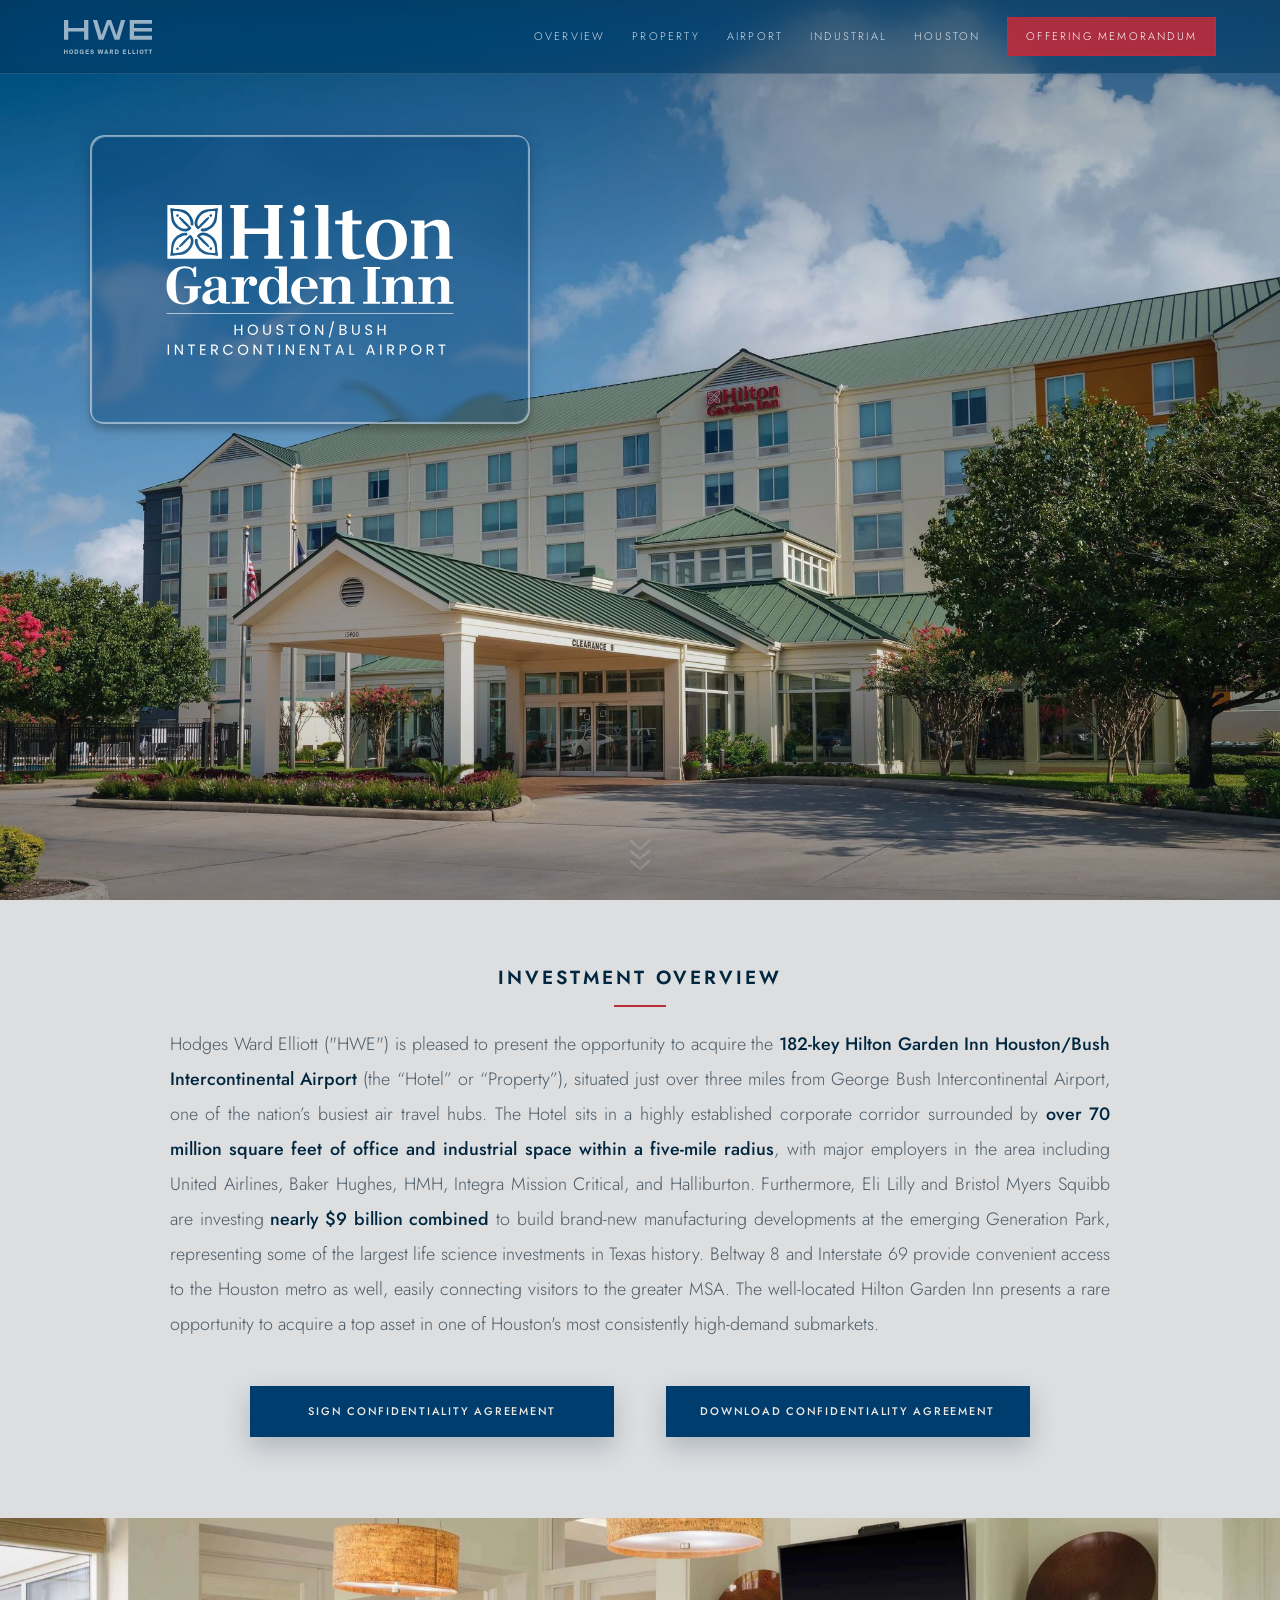
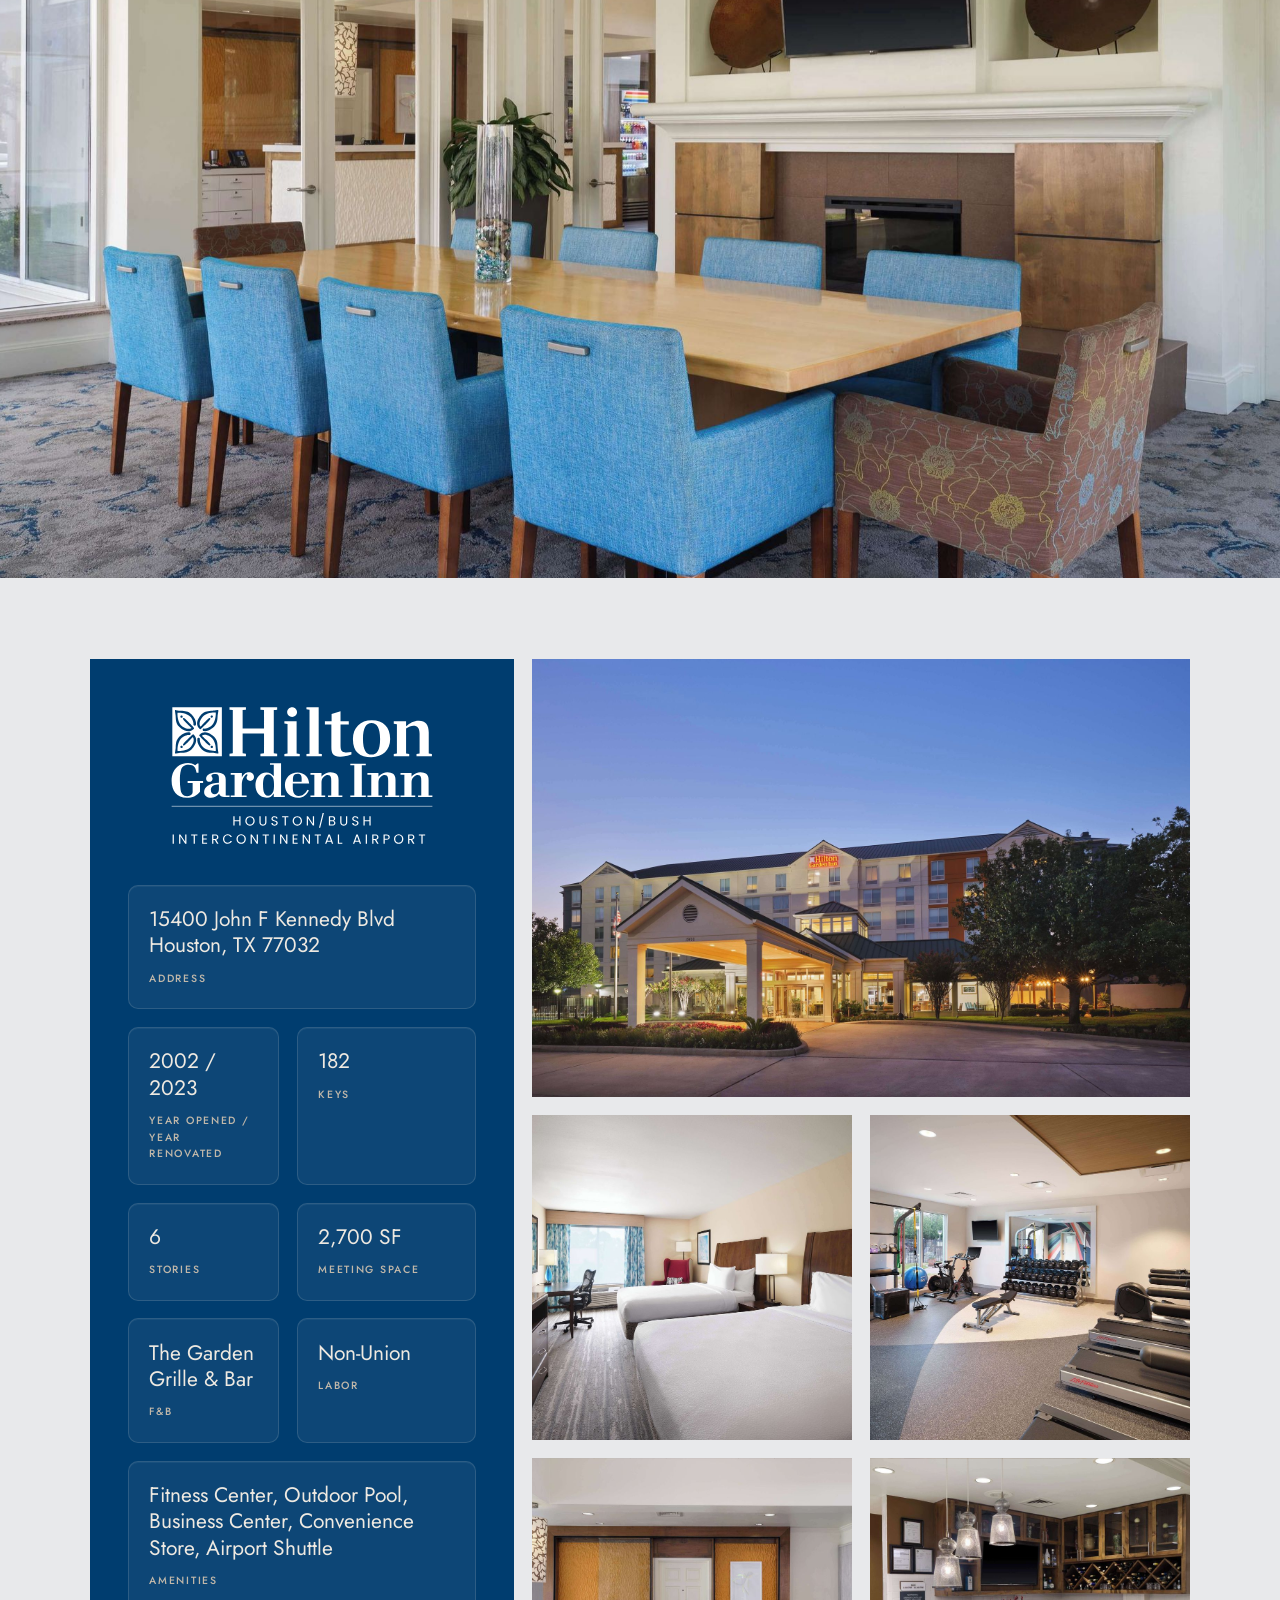
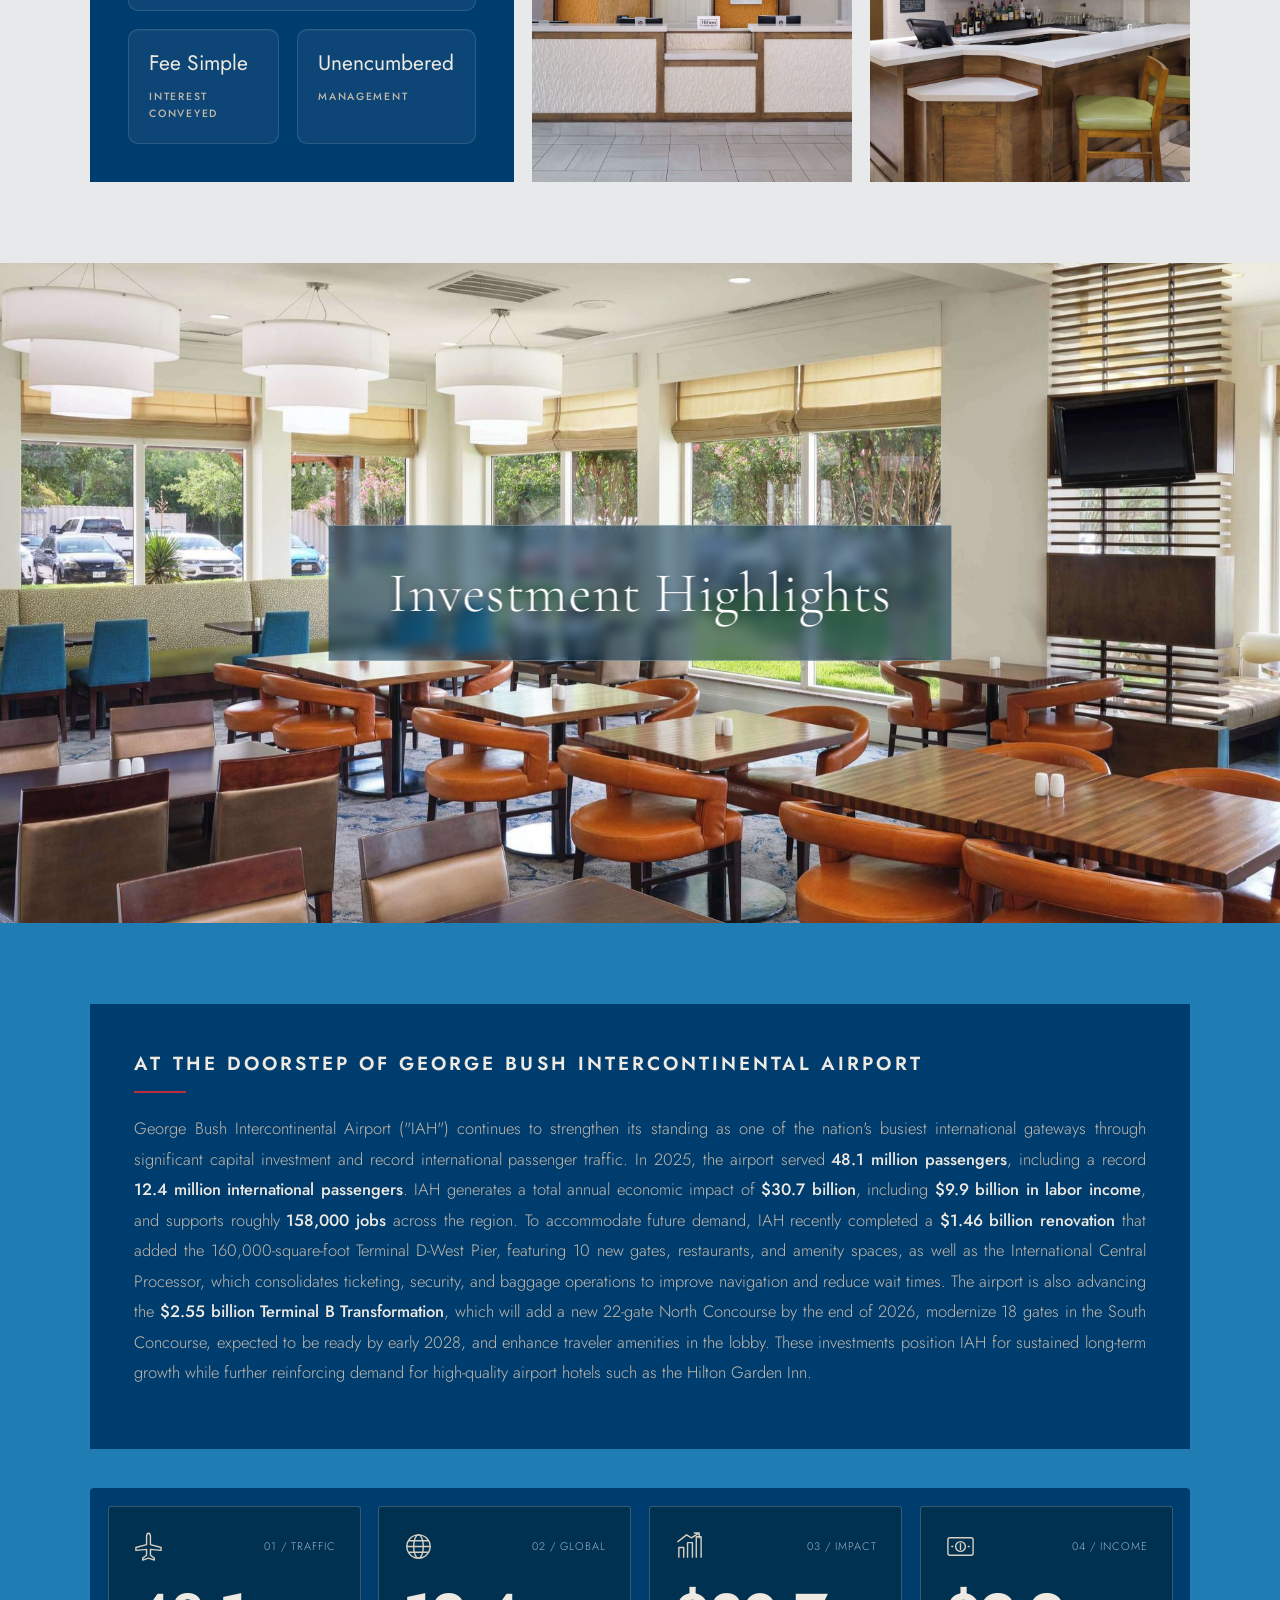
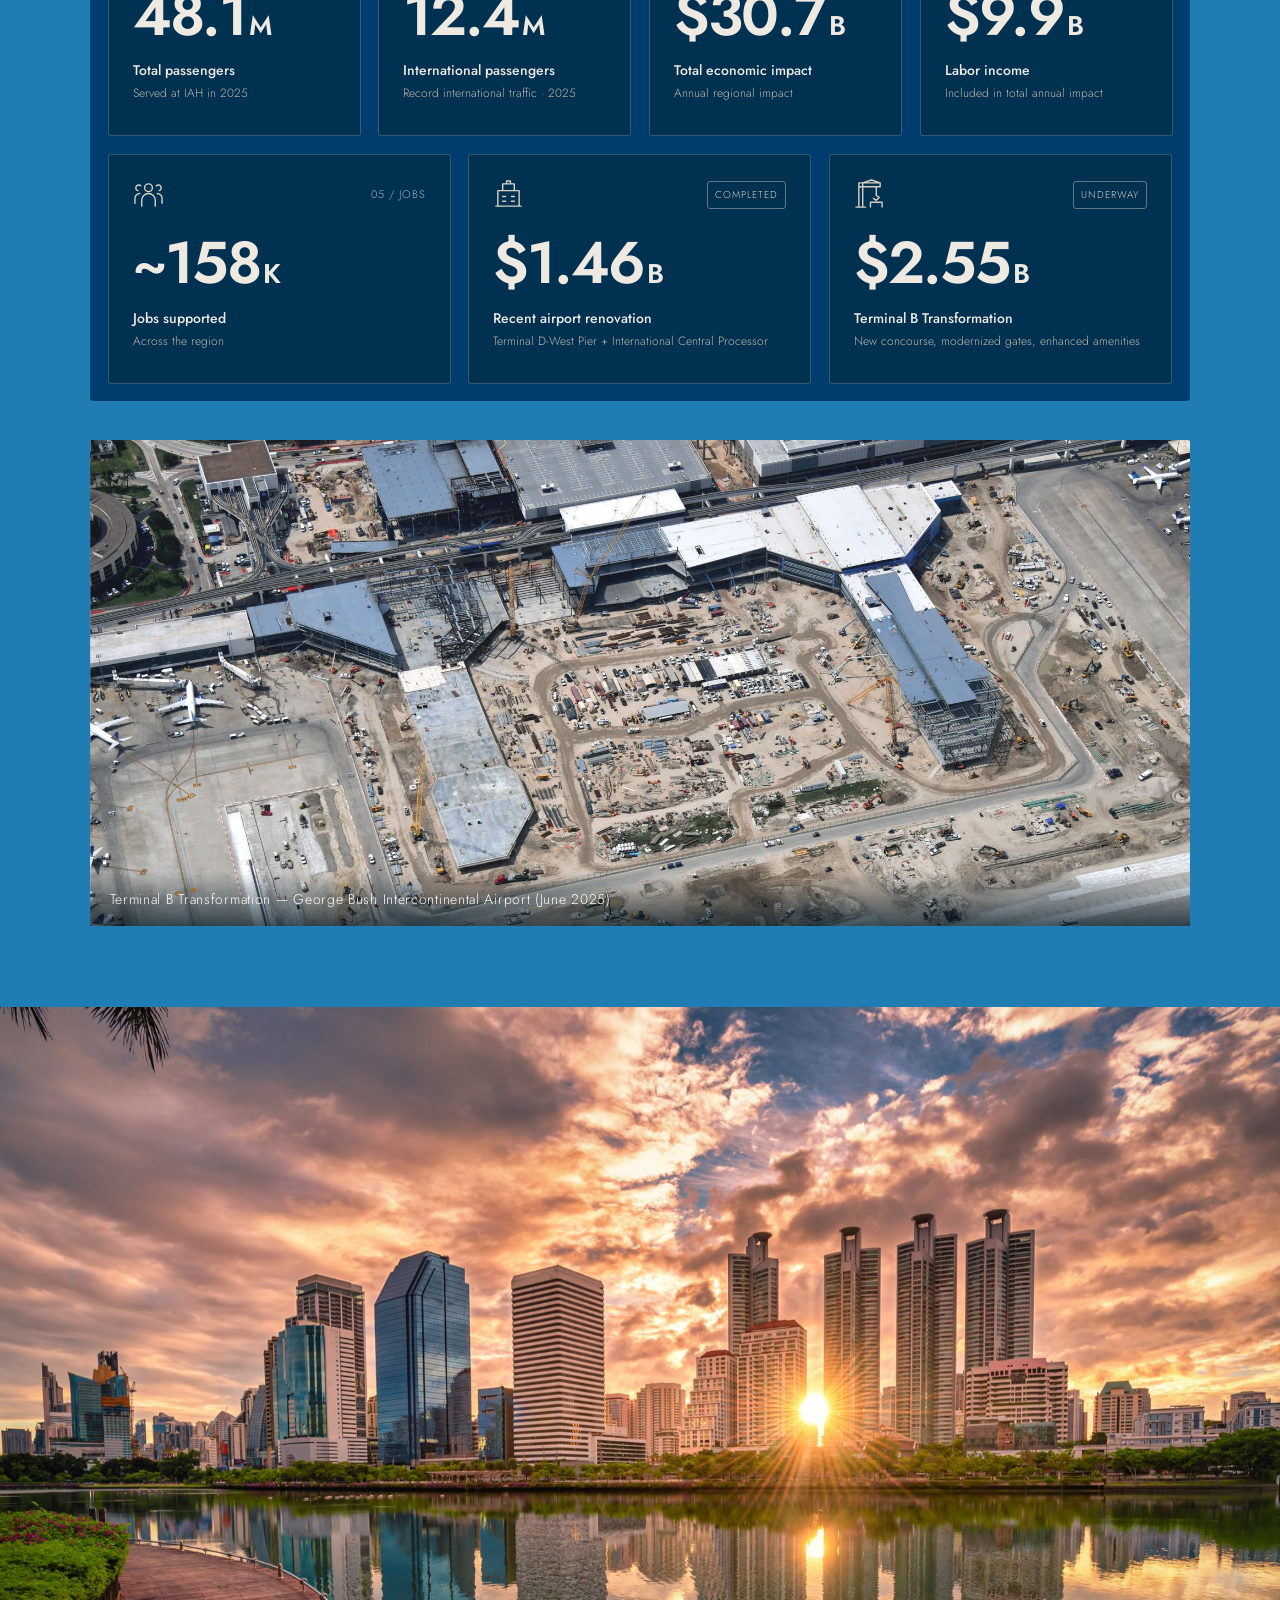
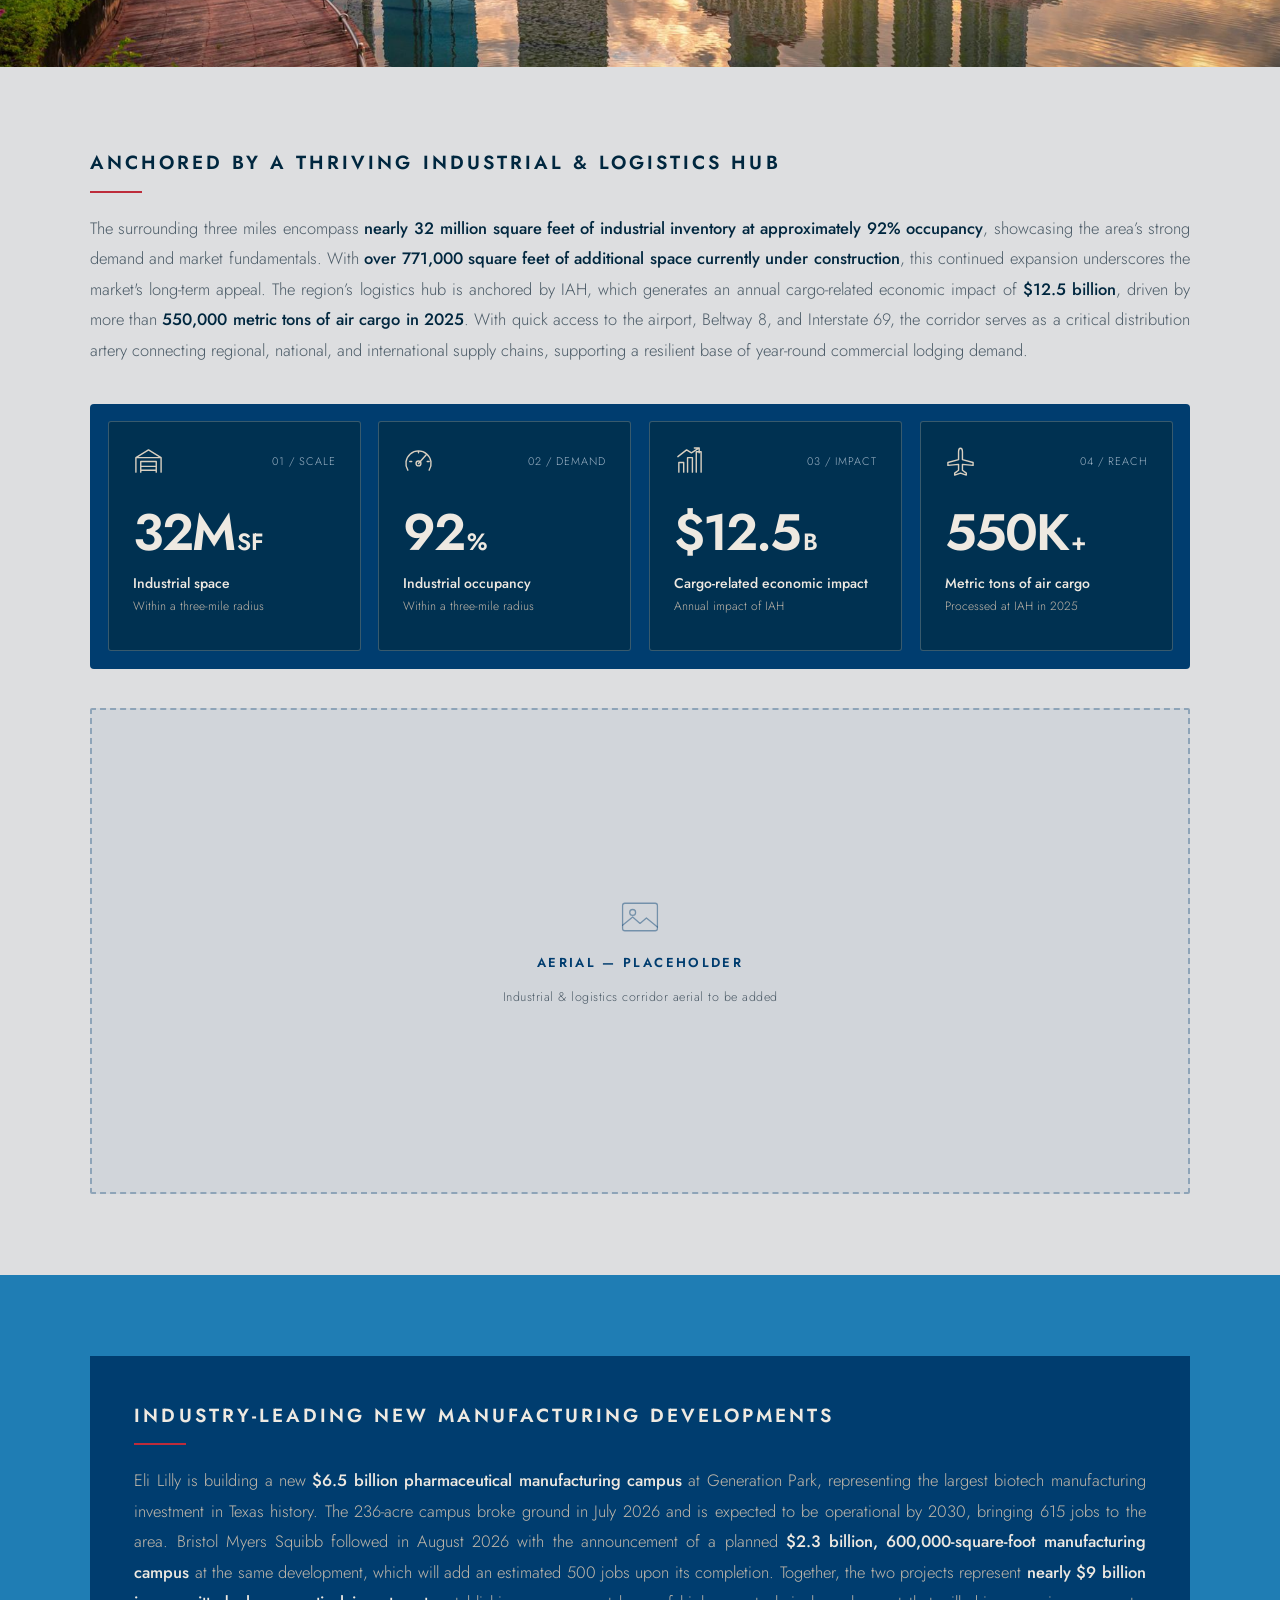
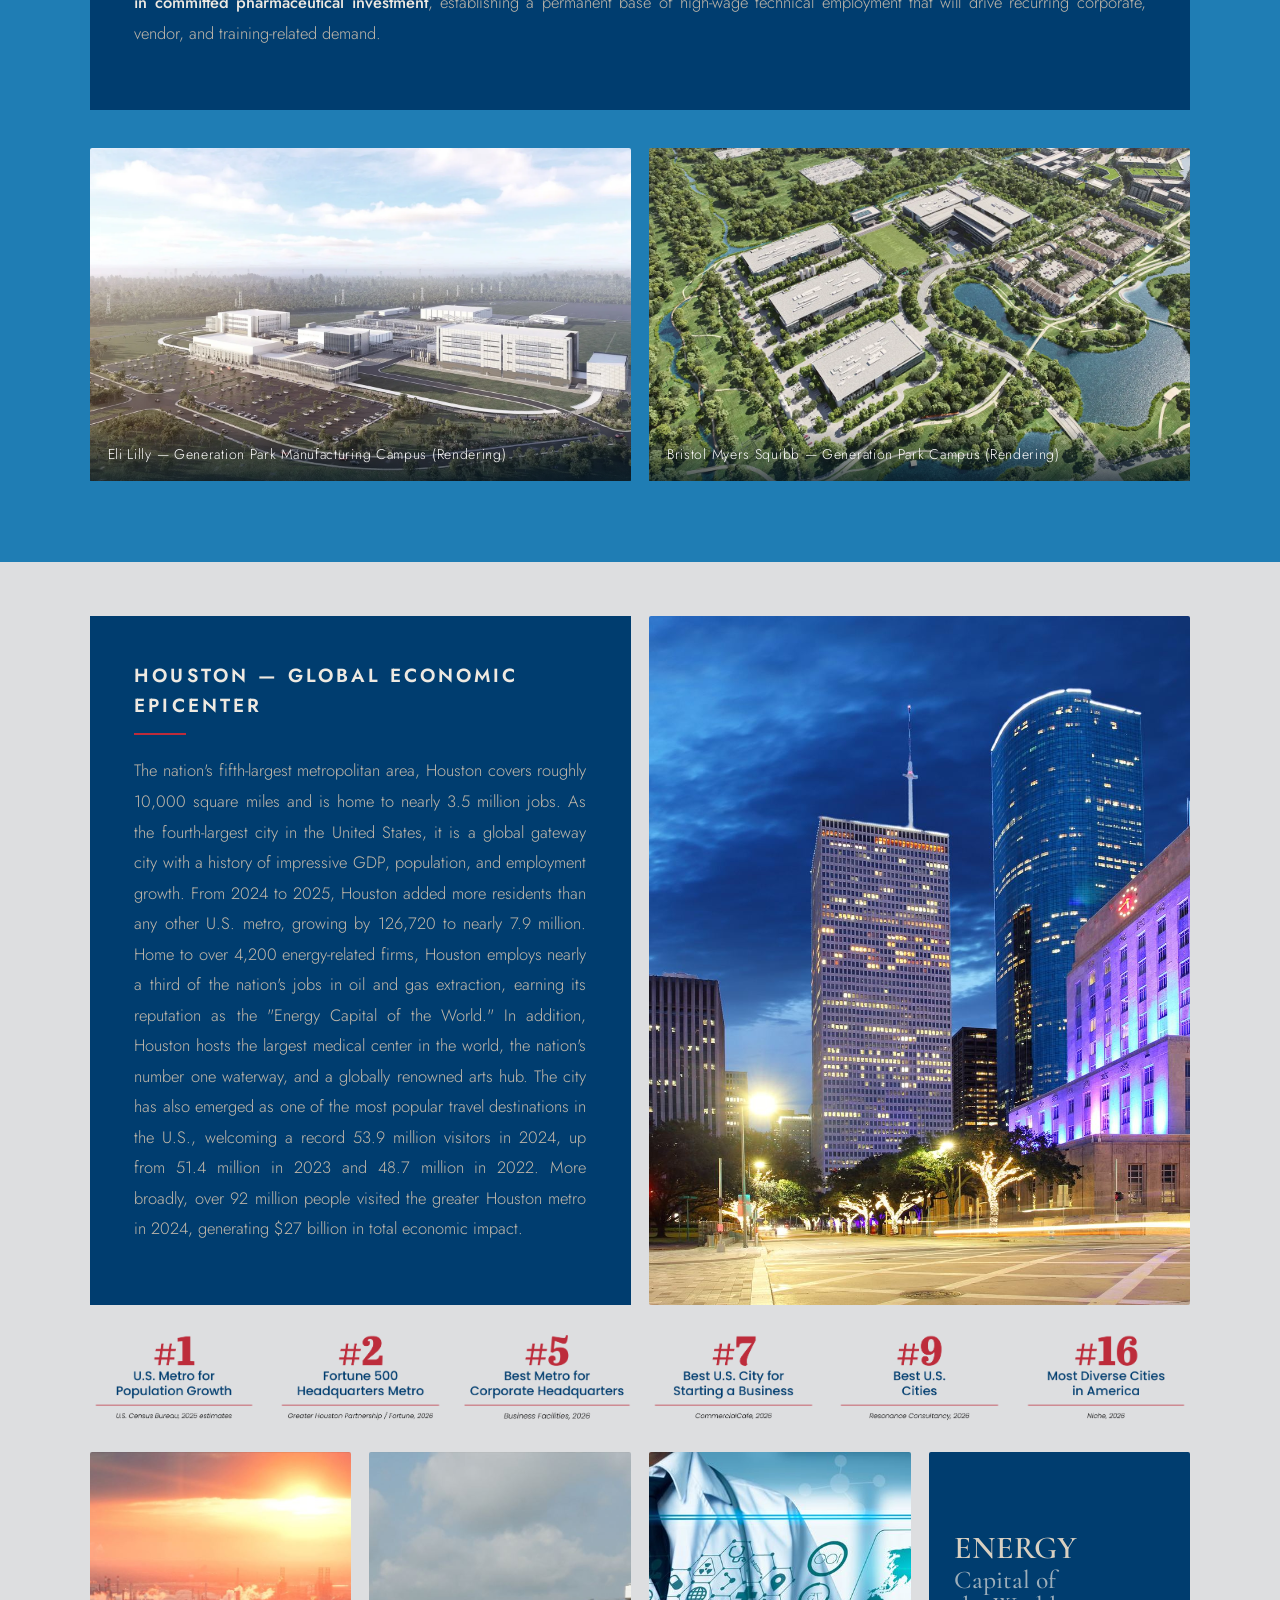
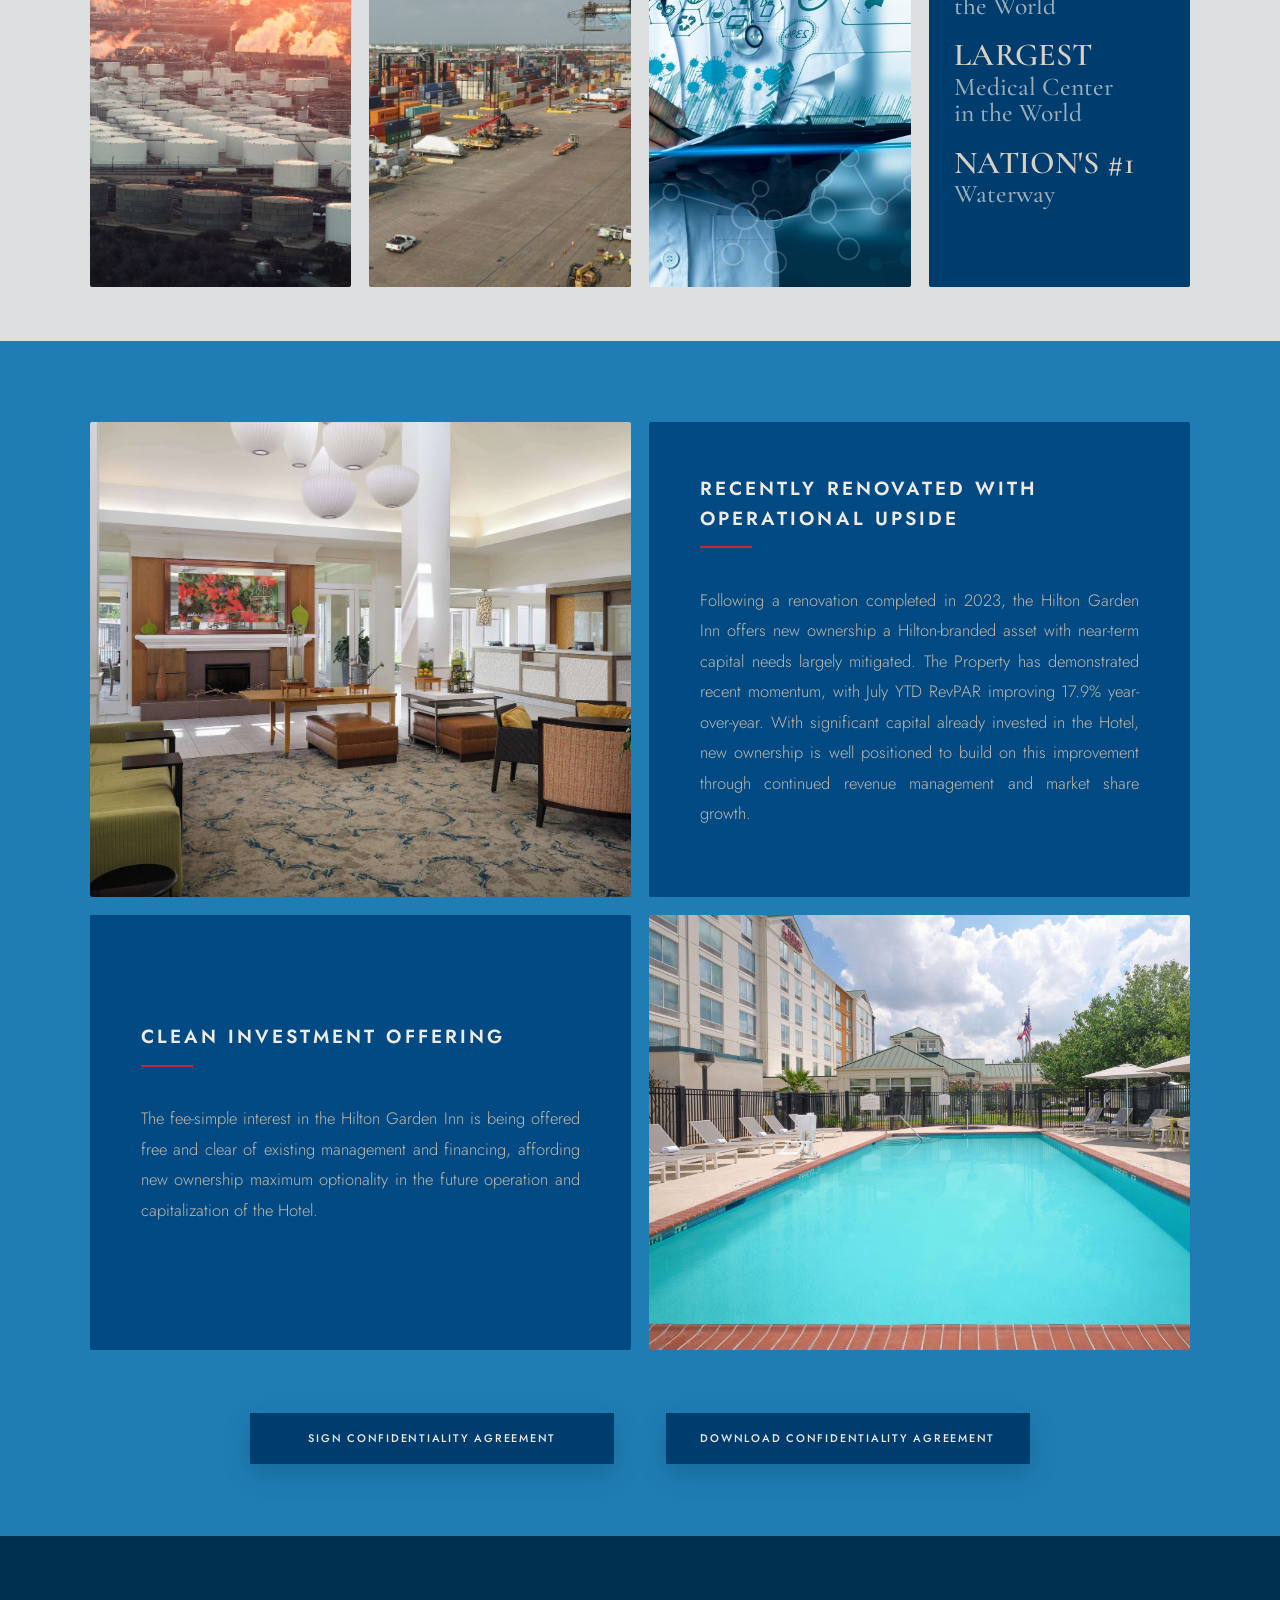
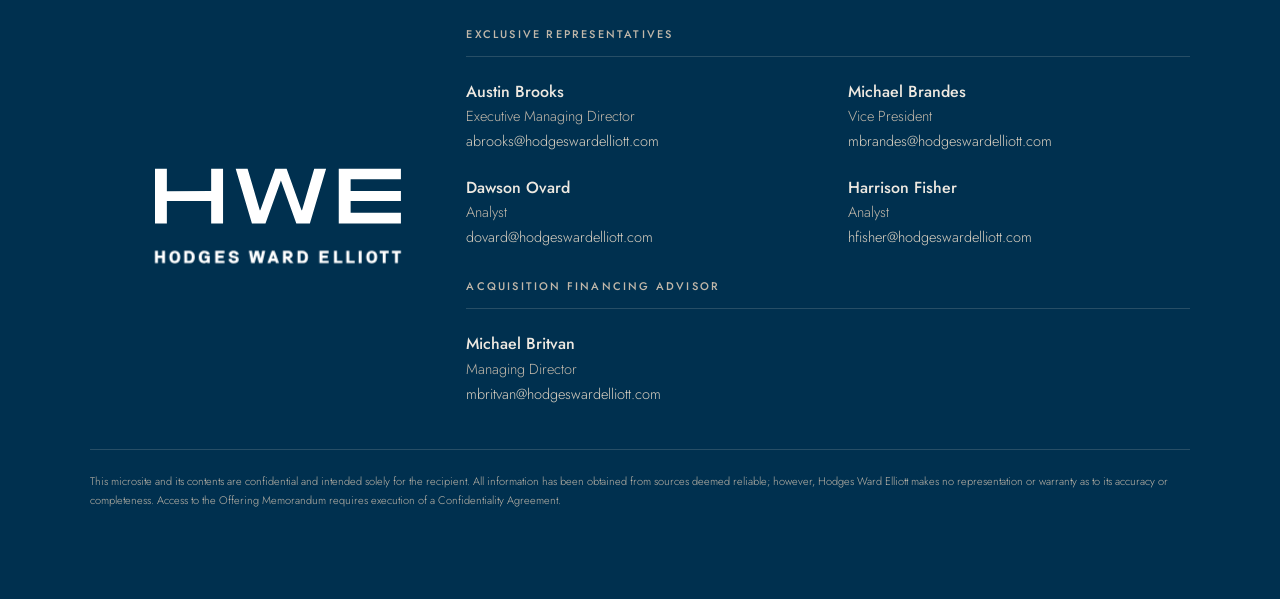
==== commit dc301626: "Footer: animated HWE mark, centred against the whole left region Replaces the static hwe-white.svg i" ====
--- a/index.html
+++ b/index.html
@@ -337,8 +337,17 @@
 
   /* footer */
   .footer{position:relative;z-index:1;background:var(--char-deep);color:var(--cream);padding:clamp(56px,7vw,90px) var(--pad)}
-  .foot-grid{display:grid;grid-template-columns:minmax(180px,300px) 1fr;gap:clamp(34px,6vw,90px);align-items:center;max-width:1240px;margin:0 auto}
-  .foot-grid .hwe img{width:min(220px,60%);height:auto}
+  /* The first column absorbs what used to be the column gap, so the mark centres
+     against the whole region left of the contacts instead of a 300px cell.
+     Contacts text lands in the same place it did with the old 300px + gap. */
+  .foot-grid{display:grid;
+        grid-template-columns:minmax(180px,calc(300px + clamp(34px,6vw,90px))) 1fr;
+        column-gap:0;row-gap:clamp(34px,6vw,90px);align-items:stretch;max-width:1240px;margin:0 auto}
+  /* the mark fills its column and centres in it, both axes */
+  .foot-grid .hwe{display:flex;align-items:center;justify-content:center}
+  .hwe-logo-container{display:flex;align-items:center;justify-content:center;width:100%;
+        min-height:160px;margin:0 auto;padding:32px 24px;background:transparent;box-sizing:border-box}
+  .hwe-logo-container svg{display:block;width:min(100%,720px);height:auto}
   .foot-head{font-size:11px;font-weight:500;letter-spacing:.2em;text-transform:uppercase;color:var(--cream-muted);
         padding-bottom:12px;margin-bottom:22px;border-bottom:1px solid var(--line-dark)}
   .contacts{display:grid;grid-template-columns:1fr 1fr;gap:22px 40px}
@@ -571,7 +580,71 @@
 <!-- ============ FOOTER ============ -->
 <footer class="footer">
   <div class="foot-grid">
-    <div class="hwe"><img src="assets/hwe-white.svg" alt="Hodges Ward Elliott"></div>
+    <div class="hwe">
+      <div class="hwe-logo-container">
+        <svg id="hwe-animated-logo" xmlns="http://www.w3.org/2000/svg" viewBox="0 0 124.7021991 64.880375" role="img" aria-labelledby="hweTitle hweDesc">
+          <title id="hweTitle">Hodges Ward Elliott animated logo</title>
+          <desc id="hweDesc">The HWE logo writes on, then the Hodges Ward Elliott name appears.</desc>
+          <defs>
+            <style>
+              :root { --hwe-logo-color: #ffffff; }
+              #hwe-animated-logo { display: block; width: 90%; height: auto; overflow: visible; }
+              .hwe-fill { fill: var(--hwe-logo-color); }
+              .hwe-wordmark { opacity: 0; transform: translateY(1.2px); animation: hweFadeUp 0.65s ease-out 4.5s forwards; }
+              @keyframes hweFadeUp { to { opacity: 1; transform: translateY(0); } }
+              @media (prefers-reduced-motion: reduce) {
+                .hwe-wordmark { animation: none; opacity: 1; transform: none; }
+              }
+            </style>
+            <clipPath id="hwe-h-clip" clipPathUnits="userSpaceOnUse">
+              <rect x="10.3" y="11.8" width="0" height="24.5">
+                <animate attributeName="width" from="0" to="29.3" dur="1.5s" begin="0s" fill="freeze" calcMode="spline" keyTimes="0;1" keySplines=".55 0 .2 1"/>
+              </rect>
+            </clipPath>
+            <clipPath id="hwe-w-clip" clipPathUnits="userSpaceOnUse">
+              <rect x="44.2" y="11.8" width="0" height="24.5">
+                <animate attributeName="width" from="0" to="39.2" dur="1.5s" begin="1.5s" fill="freeze" calcMode="spline" keyTimes="0;1" keySplines=".55 0 .2 1"/>
+              </rect>
+            </clipPath>
+            <clipPath id="hwe-e-clip" clipPathUnits="userSpaceOnUse">
+              <rect x="87.6" y="11.8" width="0" height="24.5">
+                <animate attributeName="width" from="0" to="27.1" dur="1.5s" begin="3s" fill="freeze" calcMode="spline" keyTimes="0;1" keySplines=".55 0 .2 1"/>
+              </rect>
+            </clipPath>
+          </defs>
+          <a class="hwe-click-target" href="https://hodgeswardelliott.com" target="_blank" rel="noopener" aria-label="Visit hodgeswardelliott.com">
+            <g clip-path="url(#hwe-h-clip)">
+              <polygon class="hwe-fill" points="34.2000834 12.4990216 34.2000834 21.9624143 15.5356301 21.9745582 15.5356301 12.5105407 10.5301215 12.5105407 10.5301215 35.5932102 15.5356301 35.5932102 15.5356301 26.0959238 34.2000834 26.0844046 34.2000834 35.5816911 39.2119886 35.5816911 39.2119886 12.4990216 34.2000834 12.4990216"/>
+            </g>
+            <g clip-path="url(#hwe-w-clip)">
+              <path class="hwe-fill" d="M63.5940063,17.5147827h.0012788-.0012788ZM77.6316927,12.4990216l-5.1270676,17.5180099h-.2309497l-6.2728839-17.5180099h-4.8142147l-6.2671194,17.5180099h-.2309546l-5.1315435-17.5180099h-5.0112658l6.8397103,23.0941887h5.7086054l6.4993528-18.0784275h.0032019l6.4987085,18.0784275h5.7086103l6.8397151-23.0941887h-5.0119052Z"/>
+            </g>
+            <g clip-path="url(#hwe-e-clip)">
+              <polygon class="hwe-fill" points="87.9744183 12.4990216 87.9744183 35.5932102 114.1720777 35.5932102 114.1720777 31.0988772 92.983756 31.0988772 92.983756 26.0920776 114.1720777 26.0920776 114.1720777 21.9668853 92.983756 21.9668853 92.983756 16.9453841 114.1720777 16.9453841 114.1720777 12.4990216 87.9744183 12.4990216"/>
+            </g>
+            <g class="hwe-wordmark">
+              <polygon class="hwe-fill" points="13.5166628 47.1397774 13.5166628 49.1512011 11.7707488 49.1512011 11.7707488 47.1397774 10.5302459 47.1397774 10.5302459 52.3090755 11.7707488 52.3090755 11.7707488 50.1652204 13.5166628 50.1652204 13.5166628 52.3090755 14.742447 52.3090755 14.742447 47.1397774 13.5166628 47.1397774"/>
+              <path class="hwe-fill" d="M16.5774174,49.7245436c0-.5207643.0870064-.978837.2603822-1.3748428.1733758-.395381.4343998-.7082145.7849903-.9372508.3499511-.2296806.7677164-.344189,1.2526566-.344189.4900579,0,.9103833.1145084,1.2603344.344189.3499486.2290363.6103308.541245.7817908.9359818.1708157.3940925.2559014.8527899.2559014,1.3761119,0,.5239663-.0850857.9833275-.2559014,1.3780643-.17146.3960058-.4318422.7075702-.7817908.9359623-.3499511.2284116-.7702765.3422757-1.2603344.3422757-.4849402,0-.9027055-.1138641-1.2526566-.3422757-.3505905-.228392-.6116145-.5399564-.7849903-.9359623-.1733758-.3947367-.2603822-.854098-.2603822-1.3780643M17.8467085,49.7245436c0,1.0972112.3429127,1.6454849,1.028738,1.6454849.35379,0,.6160928-.141393.7869085-.4248037.1708181-.2834108.2565457-.690311.2565457-1.2206811,0-.527793-.086367-.9346932-.2578245-1.2187482-.1727364-.2846798-.4343998-.4267171-.7856297-.4267171-.6858253,0-1.028738.548918-1.028738,1.6454653"/>
+              <path class="hwe-fill" d="M22.8708333,52.3093879v-5.1692981h2.1182543c.4926156.004471.9110203.1170856,1.2571325.3365161.3448333.2200748.601379.5220529.7689977.9052705.1663398.3838619.2501467.8335978.2501467,1.3498911,0,.8080213-.1836137,1.4394673-.5514756,1.8949824-.3678619.4548707-.9180587.682638-1.6493116.682638h-2.1937439ZM24.0966199,51.2947048h.8924676c.3134826,0,.5617111-.1356139.7459642-.4068807.1836137-.2712668.2757378-.657042.2757378-1.1560566,0-.5162933-.0908453-.9084529-.2719013-1.1758735-.18233-.2674206-.4318373-.4011406-.7498007-.4011406h-.8924676v3.1399514Z"/>
+              <path class="hwe-fill" d="M28.962788,49.7245436c0-.442063.0646148-.8342421.1919261-1.1777868.1279556-.3422757.3051654-.6205711.5303653-.832973.2258344-.2130462.4855772-.3736313.7779494-.4823801.2930117-.1087683.6128933-.1631428.9590055-.1631428.5757879,0,1.0440961.1317872,1.405559.3940925.3608284.26293.614177.6250421.760041,1.0863168l-1.1976379.2226325c-.0786916-.2200748-.2136807-.3902462-.4036885-.5111585-.1893733-.1209318-.3774629-.1810658-.5642736-.1810658-.3896166,0-.6851859.1286048-.8873523.3857752-.2015221.2565457-.3026078.6768784-.3026078,1.2596901,0,.5853889.1010856,1.0063659.3026078,1.2622673.2021664.2552571.4977357.3832176.8873523.3832176.1720994,0,.3262806-.0319999.4625486-.0966049.1362728-.0646245.2450314-.1509793.3262806-.258459s.1426669-.2258539.1848925-.3563525c.0415862-.1305181.0626965-.2674206.0626965-.4101022v-.0255765h-1.0364182v-.9967601h2.1937488v3.0830193h-1.0863168l-.0710138-.4913416c-.1125999.1362777-.2827762.2642382-.50925.3838619-.2271181.1189989-.4753466.1791329-.7459642.1791329-.7043829,0-1.2545797-.2399112-1.6486722-.720378-.3947319-.4804472-.5917781-1.1259701-.5917781-1.9359243"/>
+              <polygon class="hwe-fill" points="35.9205942 52.3091146 35.9205942 47.139836 39.7886014 47.139836 39.7886014 48.1544996 37.1610922 48.1544996 37.1610922 49.1512596 39.3836291 49.1512596 39.3836291 50.165279 37.1610922 50.165279 37.1610922 51.294451 39.7886014 51.294451 39.7886014 52.3091146 35.9205942 52.3091146"/>
+              <path class="hwe-fill" d="M41.5192305,50.6066391l1.2481758-.2155843c0,.0908453.0102355.1810463.0319901.2693339.0211104.0882876.0569369.1752867.1055566.261661.0486246.08573.1081241.1618542.1772147.2277673.0697349.0652493.1567438.1183546.2635841.1592965.1062009.0409419.2239162.0607783.3531506.0607783.2750984,0,.4881397-.0550187.6397633-.1663447.152263-.1106817.2277526-.2610167.2277526-.4497554,0-.1074798-.0243074-.1989693-.0735714-.2757378-.0492591-.0761242-.1183546-.1349891-.2098393-.1752867-.0908502-.0409419-.1816955-.0684512-.2719013-.0844609-.0908453-.0147016-.195128-.0319804-.3134826-.0492591-.1970511-.0358266-.3851407-.0684512-.561716-.0985182-.1765704-.0294227-.3582659-.0825281-.5444372-.1592965s-.3448333-.1689023-.4753417-.2763821c-.1305132-.1074798-.2373536-.2463151-.3224442-.4158422-.0850857-.1695466-.1273113-.3601987-.1273113-.5732254,0-.2156038.0396679-.4113712.1183546-.5898794.0786916-.1784886.1842531-.3269103.3154057-.4465535.1311526-.1196237.2853339-.2207191.4606303-.3045162.1752916-.0838166.356987-.1439506.5450766-.1810463.1874502-.0371152.3781023-.055663.5719466-.055663.3550688,0,.6890273.0678069,1.0037887.2027961.3141269.1349891.5706726.3281989.7696371.5808983.1989645.2514304.2981319.5335721.2981319.8438479l-1.1547729.193854c-.0089566-.1484216-.0454226-.2770069-.1087635-.3870443-.0633359-.1100569-.1413881-.1944983-.234791-.252719-.0934078-.0588454-.1880896-.1017202-.2834156-.1298738-.0953261-.0268651-.1925703-.0409419-.2898146-.0409419-.1433063,0-.271257.0179231-.383857.0524611-.1119556.0351823-.2072817.0985182-.2853339.1900078-.0774128.0921339-.115797.2079309-.115797.347391,0,.1247585.0742108.2328826.2232768.3269298.1490659.0934029.369785.1618542.6634361.2066423.1465034.0249517.2770166.0467015.3915348.0658936.1151576.0191921.2443871.0492591.3908954.0882876.145864.0396533.2731802.0844414.3819387.1337005.1087586.0505477.2194403.1145279.3320353.1932098.1125999.0793456.2040846.1676138.274459.2655072.0703743.0972492.128595.2143152.1740176.351862.0454226.136922.0678118.2879013.0678118.4523131,0,.4785534-.1861713.8687996-.5585092,1.1726911-.3729821.3032472-.8847947.455515-1.5347934.455515-.3013289,0-.5738697-.0364709-.8188962-.1081241-.2450314-.0710089-.4478372-.1657004-.607778-.2827665-.1599408-.1170856-.2962088-.2546323-.4088087-.4126598-.1119556-.1580079-.195128-.3166797-.2469496-.4766205-.0531005-.1599408-.0850857-.3249969-.0972394-.4945436"/>
+              <polygon class="hwe-fill" points="50.0900726 47.1397774 51.3734356 47.1397774 51.8826857 50.3699493 52.6817503 47.1397774 54.1935103 47.1397774 55.0002528 50.402574 55.6937559 47.1397774 56.9624075 47.1397774 55.7654091 52.3090755 54.3419368 52.3090755 53.4123589 48.8198003 52.4962184 52.3090755 51.1047362 52.3090755 50.0900726 47.1397774"/>
+              <path class="hwe-fill" d="M57.8830288,52.3088803l1.8789824-5.1692786h1.1362202l1.8821795,5.1692786h-1.2871995l-.3006895-.896309h-1.7248012l-.2859733.896309h-1.2987186ZM59.7978427,50.4023787h1.0645621l-.5265239-1.6454653-.5380382,1.6454653Z"/>
+              <path class="hwe-fill" d="M64.4690048,52.3087631v-5.1686538h2.3293822c.4990146,0,.9065395.1560946,1.2238635.4695919.317324.3128335.475986.7050126.475986,1.1752292,0,.3825928-.1094029.717176-.3281989,1.004433-.2181615.2859879-.5079761.4779091-.8694341.5732254h-.0070384l1.5834082,1.9461744h-1.4017176l-1.5328703-1.8777036h-.2328728v1.8777036h-1.2405078ZM65.7095126,49.4163764h1.0248942c.1317969,0,.253988-.0607588.3678619-.1829596.1132393-.1222009.1701812-.2712668.1701812-.4484864,0-.1765558-.0569418-.3256217-.1701812-.4478226-.1138739-.1222009-.236065-.1823349-.3678619-.1823349h-1.0248942v1.2616035Z"/>
+              <path class="hwe-fill" d="M70.6130399,52.3093879v-5.1692981h2.1182494c.4926204.004471.9110203.1170856,1.2571325.3365161.3448333.2200748.601379.5220529.7690025.9052705.1663349.3838619.2501418.8335978.2501418,1.3498911,0,.8080213-.1836137,1.4394673-.5514756,1.8949824-.3678619.4548707-.9180587.682638-1.6493116.682638h-2.193739ZM71.8388265,51.2947048h.8924627c.3134875,0,.561716-.1356139.7459642-.4068807.184258-.2712668.2757378-.657042.2757378-1.1560566,0-.5162933-.0908453-.9084529-.2719013-1.1758735-.1823251-.2674206-.4318324-.4011406-.7498007-.4011406h-.8924627v3.1399514Z"/>
+              <polygon class="hwe-fill" points="79.8288289 52.3091146 79.8288289 47.139836 83.6968312 47.139836 83.6968312 48.1544996 81.0686826 48.1544996 81.0686826 49.1512596 83.2918639 49.1512596 83.2918639 50.165279 81.0686826 50.165279 81.0686826 51.294451 83.6968312 51.294451 83.6968312 52.3091146 79.8288289 52.3091146"/>
+              <polygon class="hwe-fill" points="85.9725418 52.3091146 85.9725418 47.139836 87.2123955 47.139836 87.2123955 51.294451 89.4784418 51.294451 89.4784418 52.3091146 85.9725418 52.3091146"/>
+              <polygon class="hwe-fill" points="91.1692126 52.3091146 91.1692126 47.139836 92.4097106 47.139836 92.4097106 51.294451 94.6751126 51.294451 94.6751126 52.3091146 91.1692126 52.3091146"/>
+              <rect class="hwe-fill" x="96.3660689" y="47.1395822" width="1.240498" height="5.1692786"/>
+              <path class="hwe-fill" d="M99.5755648,49.7245436c0-.5207643.0870088-.978837.2597476-1.3748428.1740079-.395381.4350343-.7082145.784983-.9372508.3505929-.2296806.7683583-.344189,1.253296-.344189.4900628,0,.9103858.1145084,1.2596999.344189.3505929.2290363.6109751.541245.7817908.9359818.1708157.3940925.2565457.8527899.2565457,1.3761119,0,.5239663-.08573.9833275-.2565457,1.3780643-.1708157.3960058-.4311979.7075702-.7817908.9359623-.3493141.2284116-.7696371.3422757-1.2596999.3422757-.4849377,0-.9027031-.1138641-1.253296-.3422757-.3499486-.228392-.6109751-.5399564-.784983-.9359623-.1727388-.3947367-.2597476-.854098-.2597476-1.3780643M100.8448608,49.7245436c0,1.0972112.3429102,1.6454849,1.0287307,1.6454849.3537949,0,.6161001-.141393.7869158-.4248037s.2565457-.690311.2565457-1.2206811c0-.527793-.0863743-.9346932-.2584688-1.2187482-.1720945-.2846798-.4337555-.4267171-.7849927-.4267171-.6858204,0-1.0287307.548918-1.0287307,1.6454653"/>
+              <polygon class="hwe-fill" points="105.21342 48.1401104 105.21342 47.1401679 109.0097692 47.1401679 109.0097692 48.1401104 107.7334446 48.1401104 107.7334446 52.3088217 106.5076579 52.3088217 106.5076579 48.1401104 105.21342 48.1401104"/>
+              <polygon class="hwe-fill" points="110.3732392 48.1401104 110.3732392 47.1401679 114.1695883 47.1401679 114.1695883 48.1401104 112.8932638 48.1401104 112.8932638 52.3088217 111.6674771 52.3088217 111.6674771 48.1401104 110.3732392 48.1401104"/>
+            </g>
+          </a>
+        </svg>
+      </div>
+    </div>
     <div>
       <div class="foot-head">Exclusive Representatives</div>
       <div class="contacts">
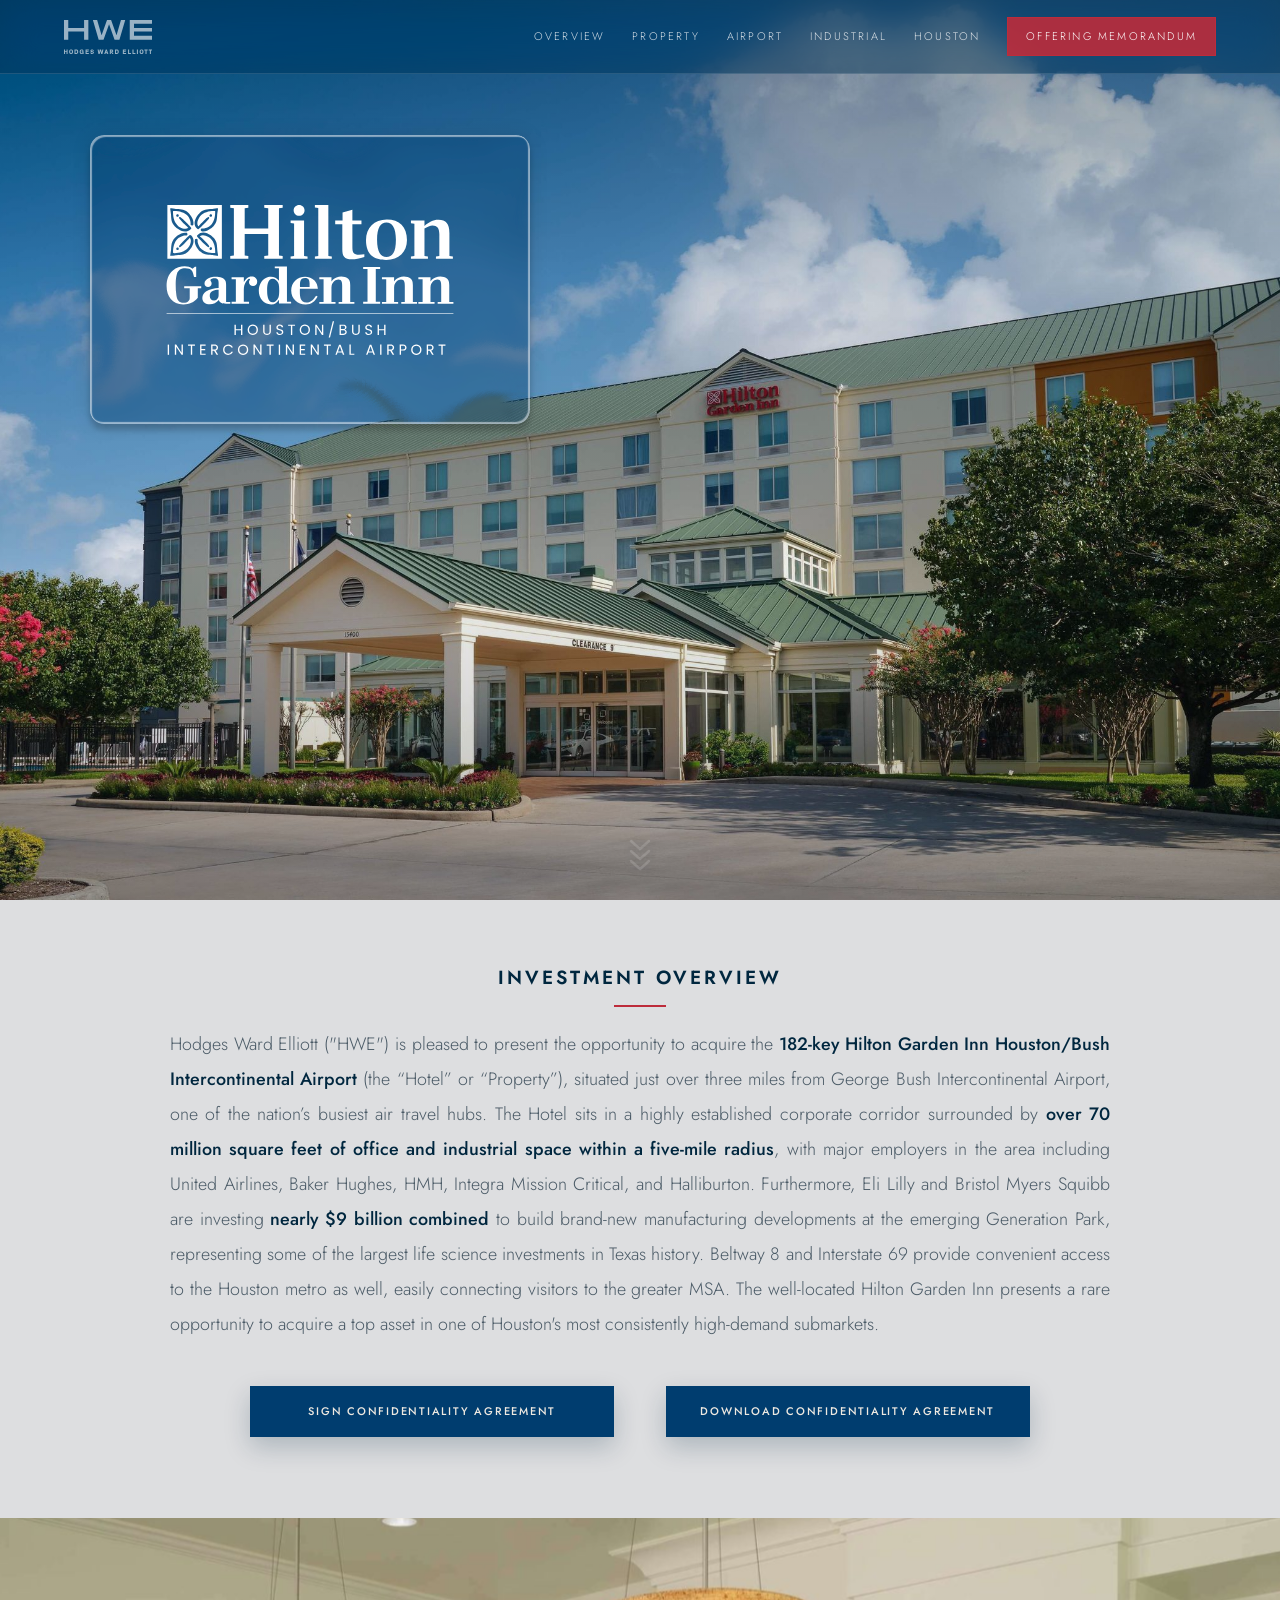
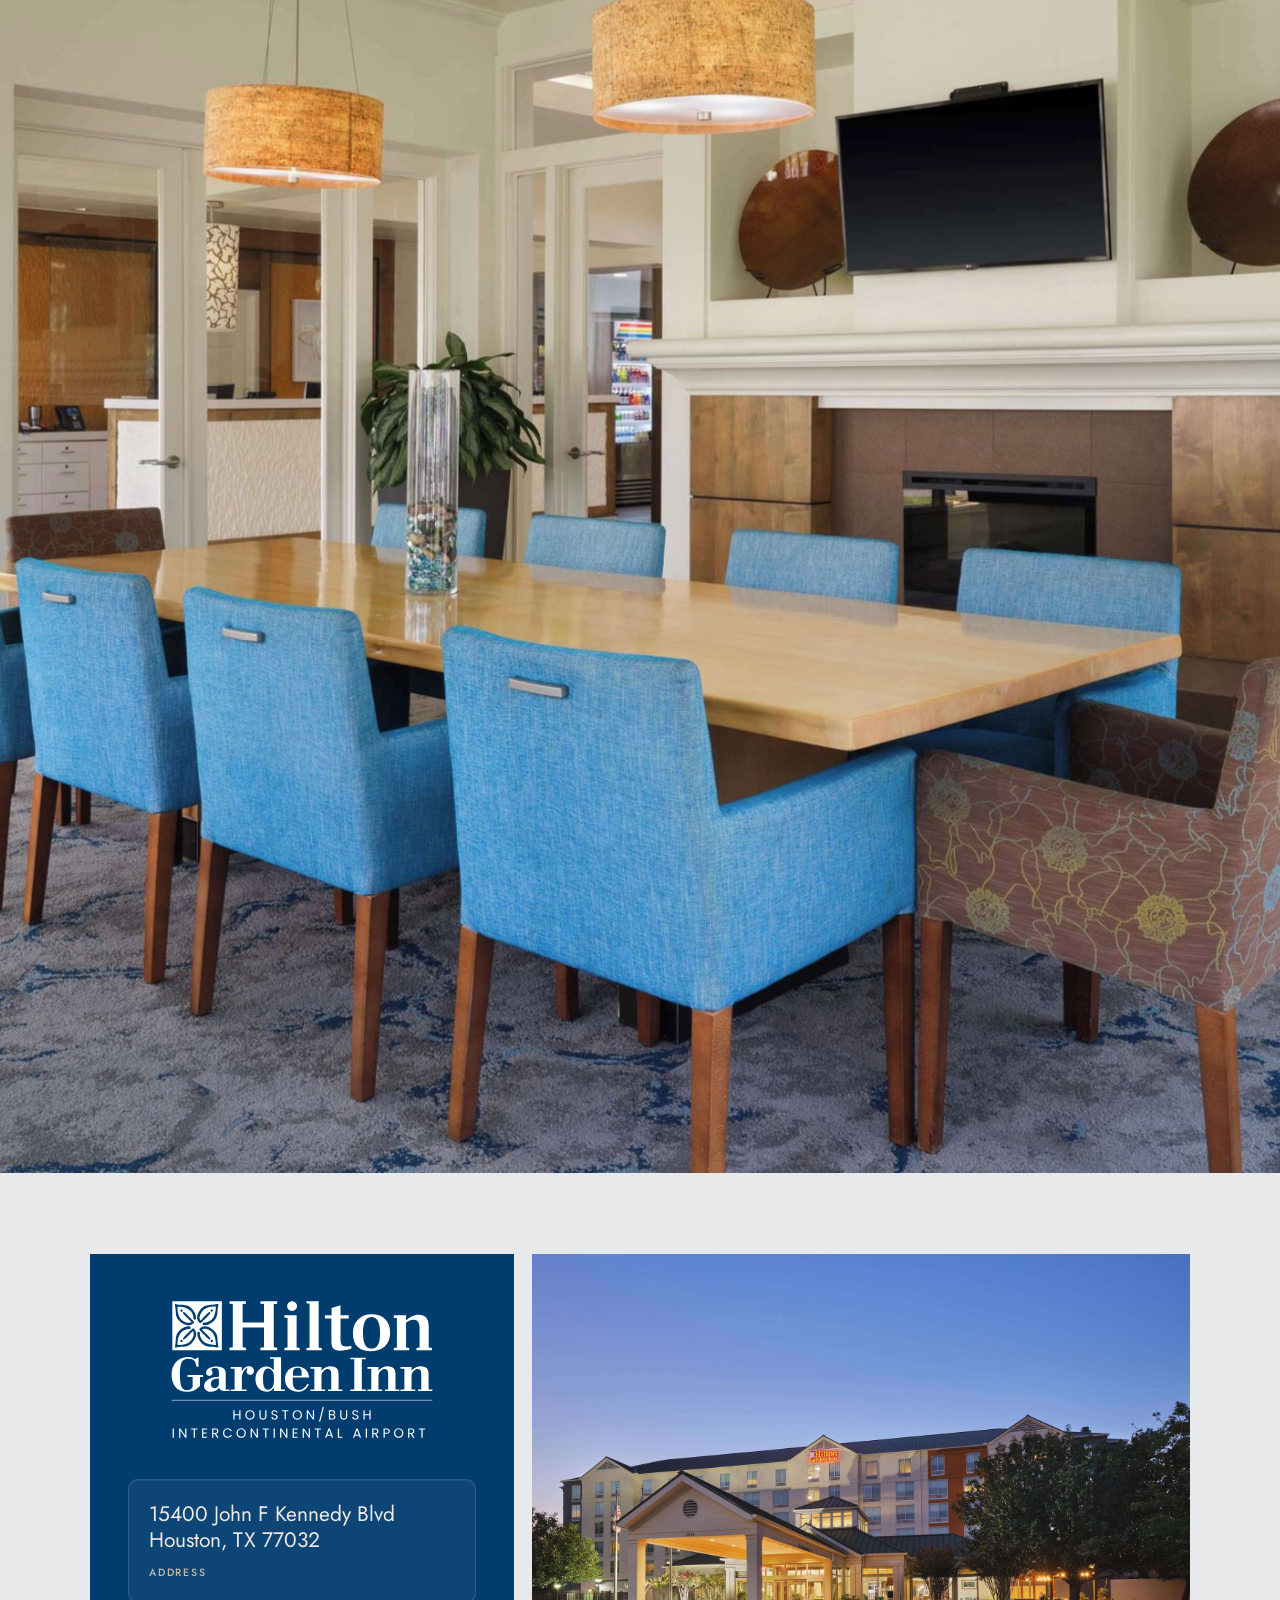
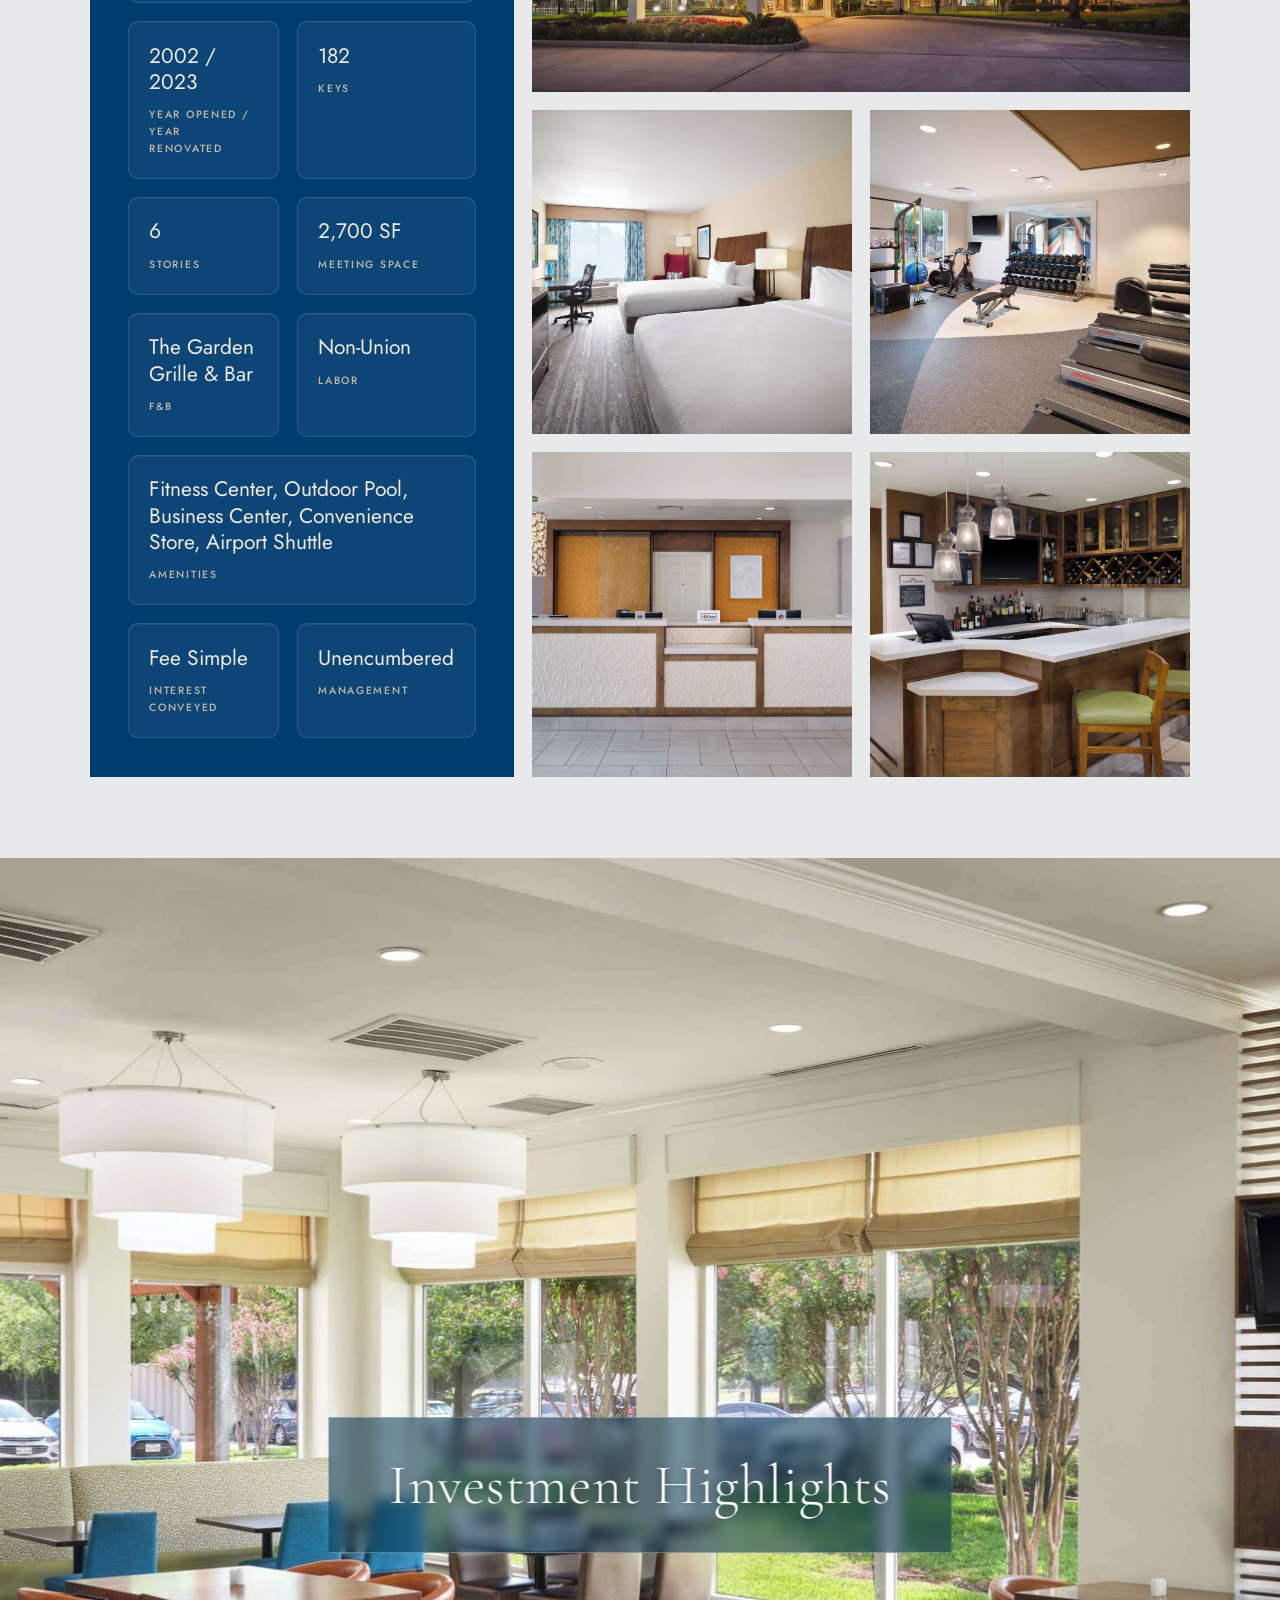
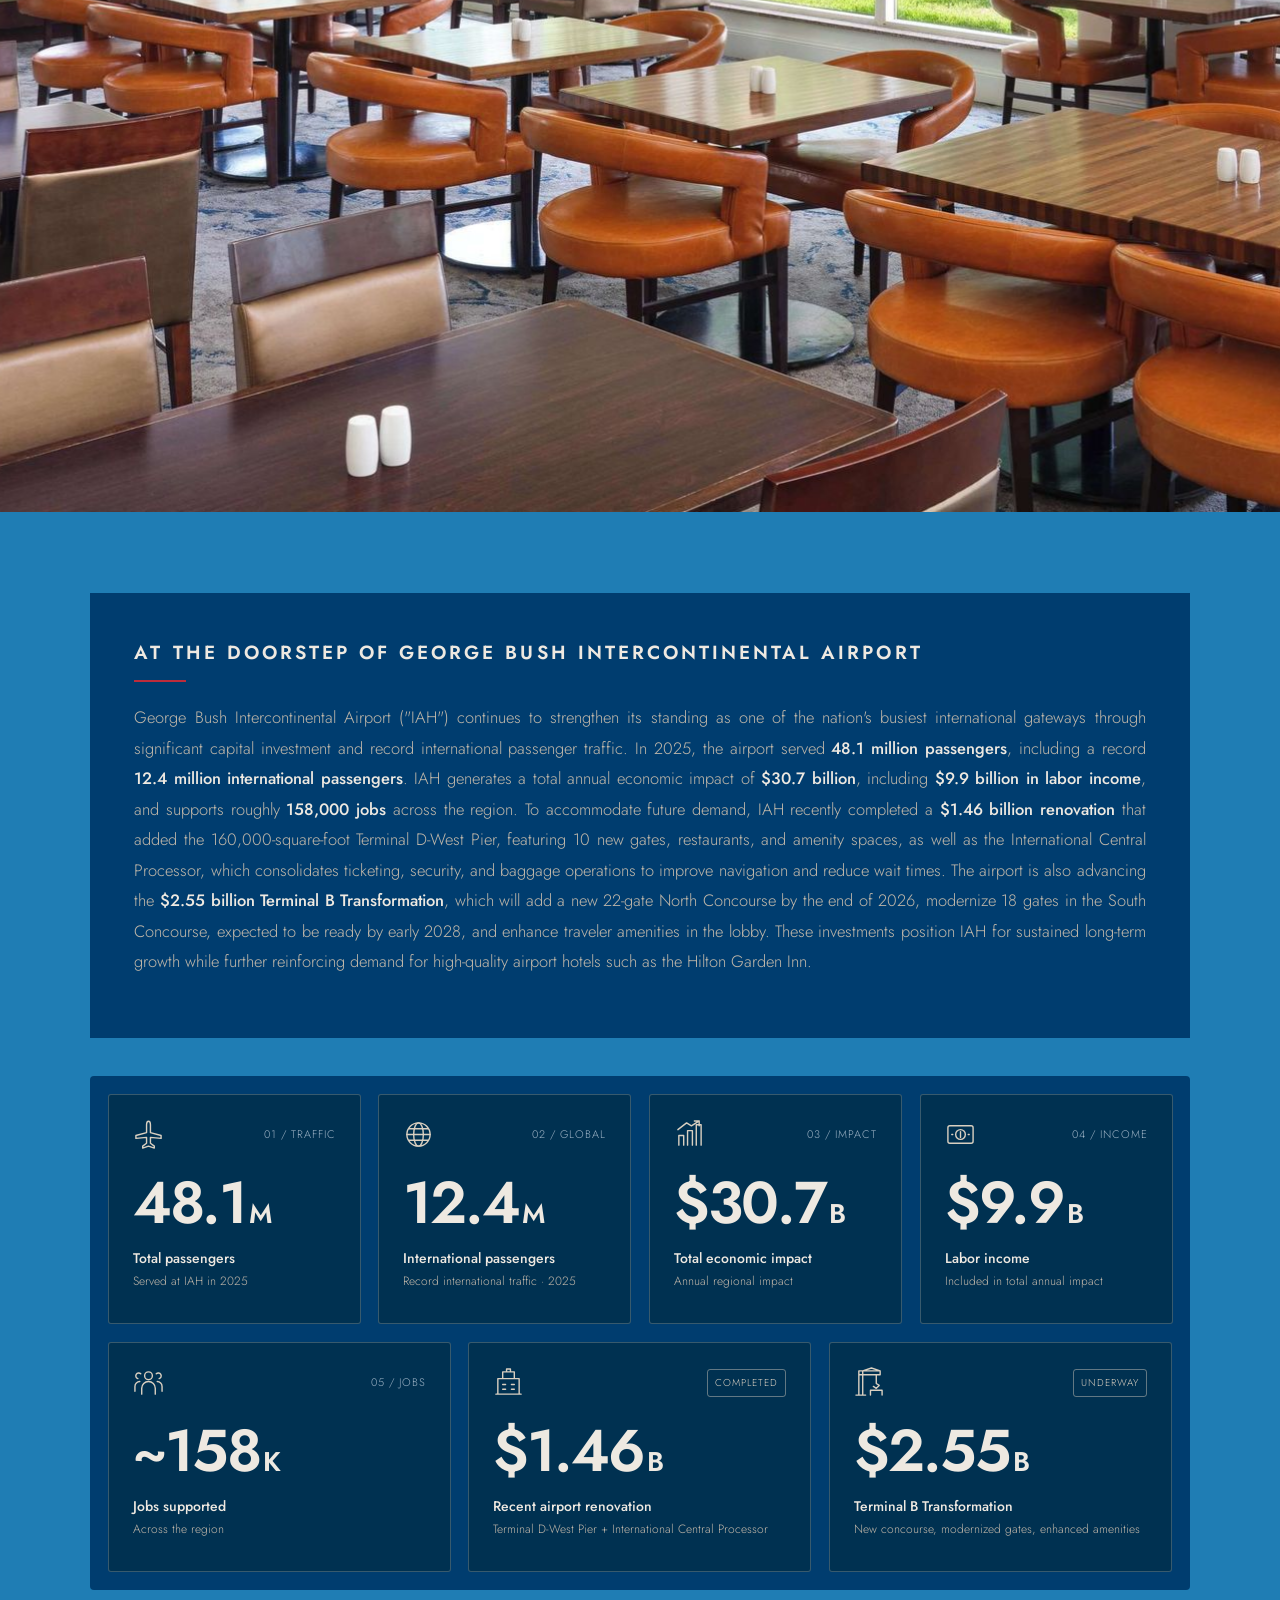
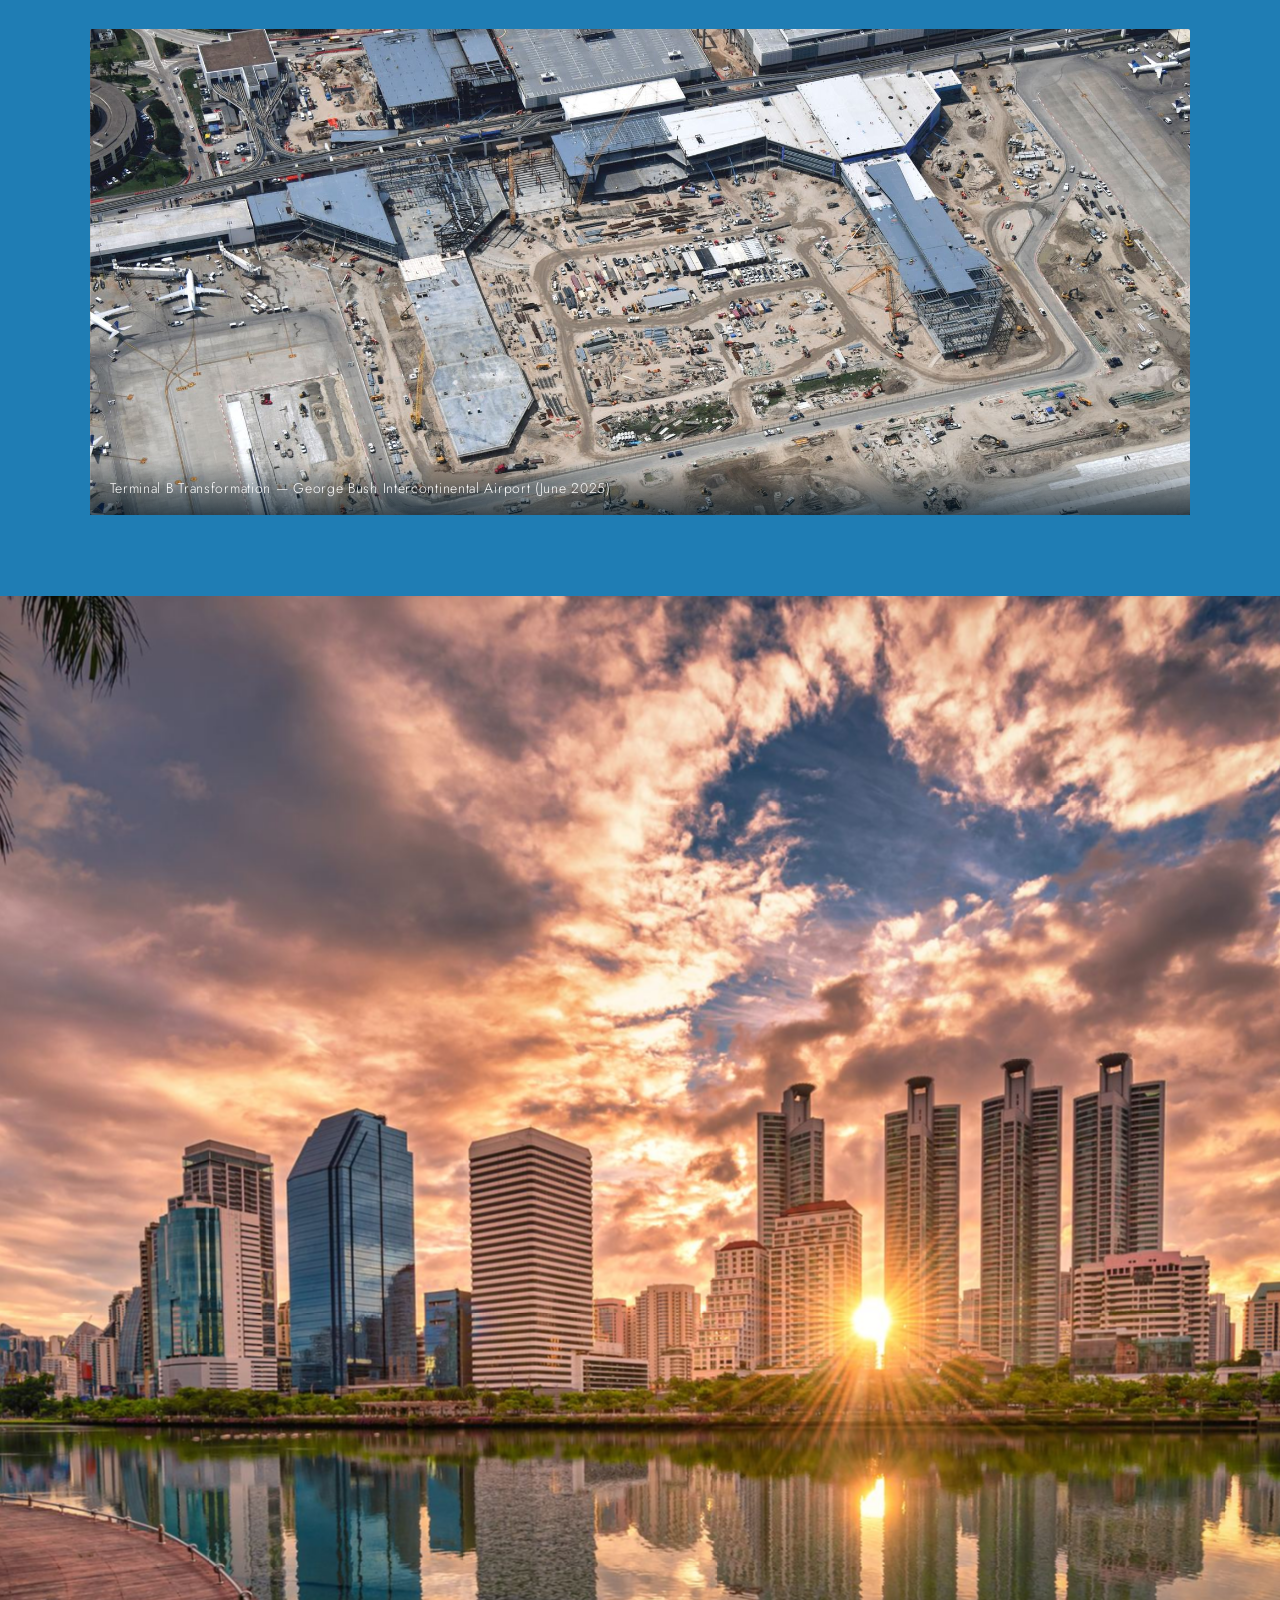
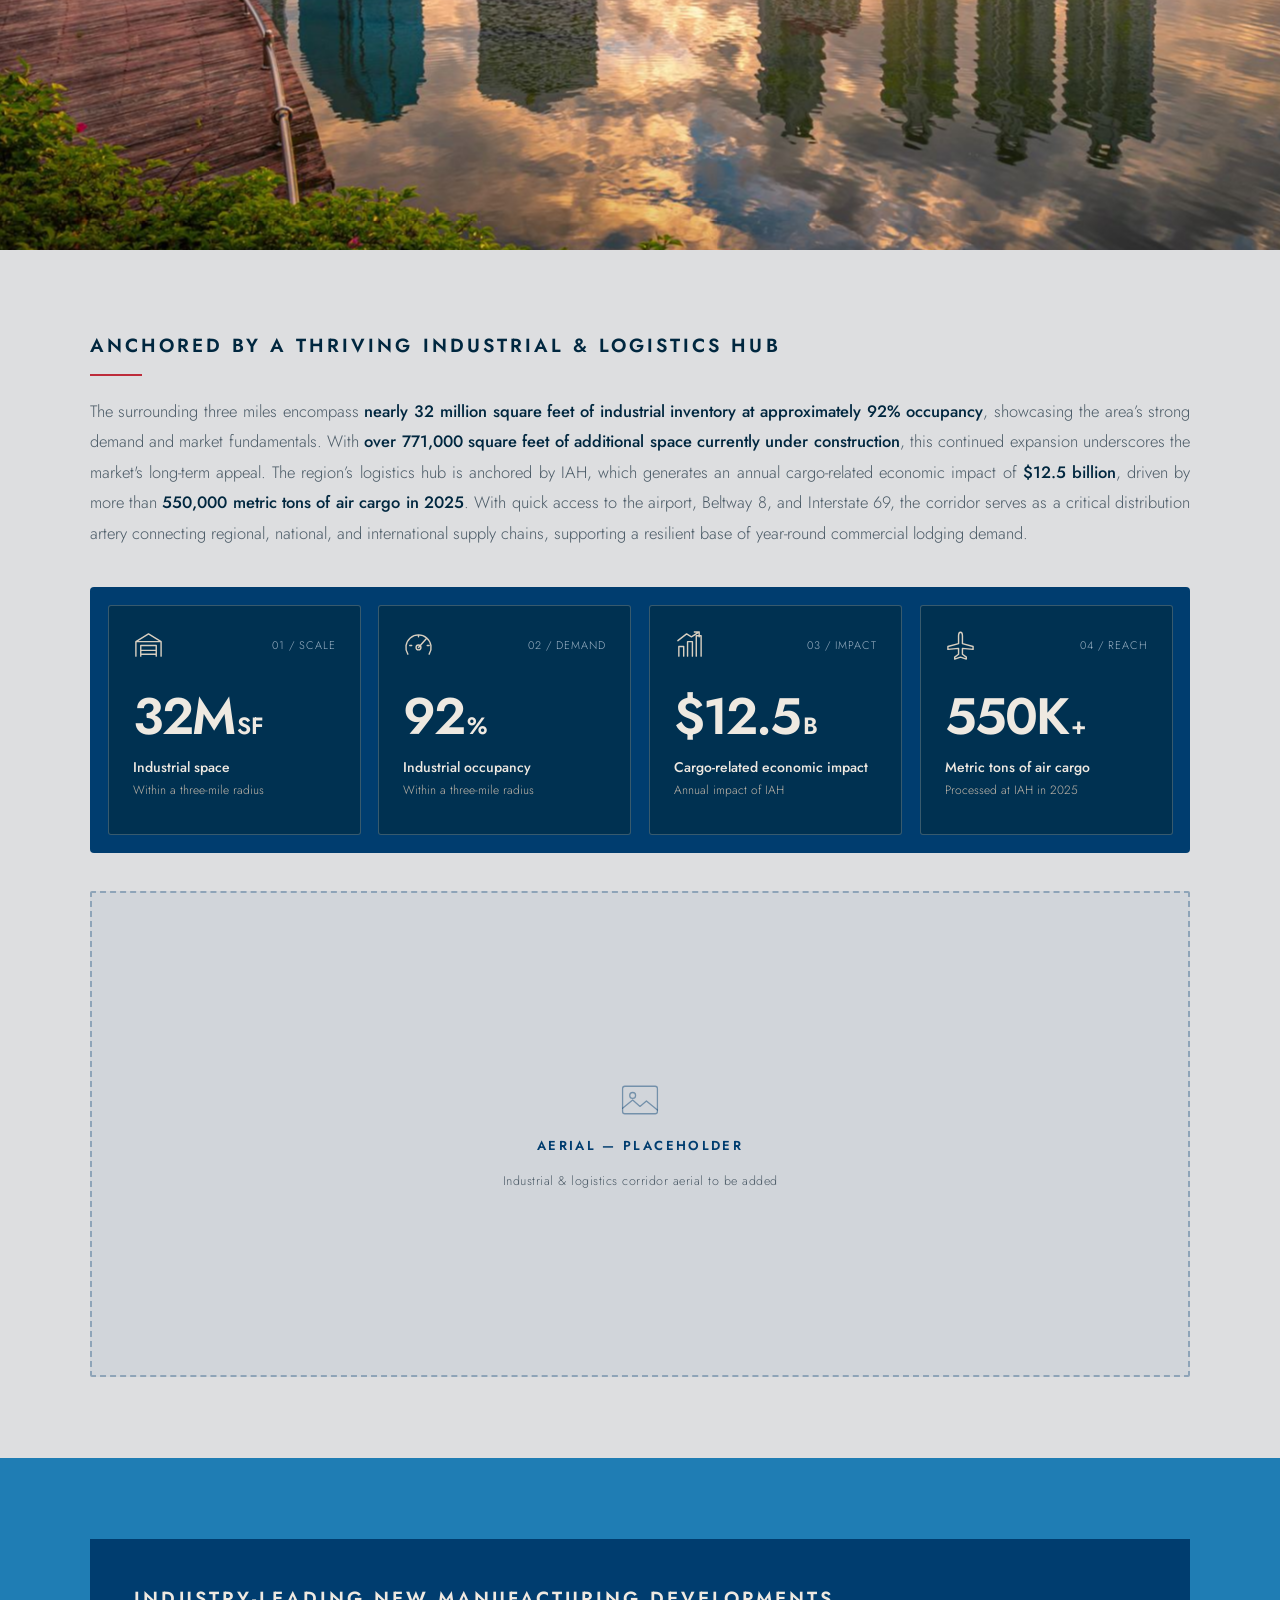
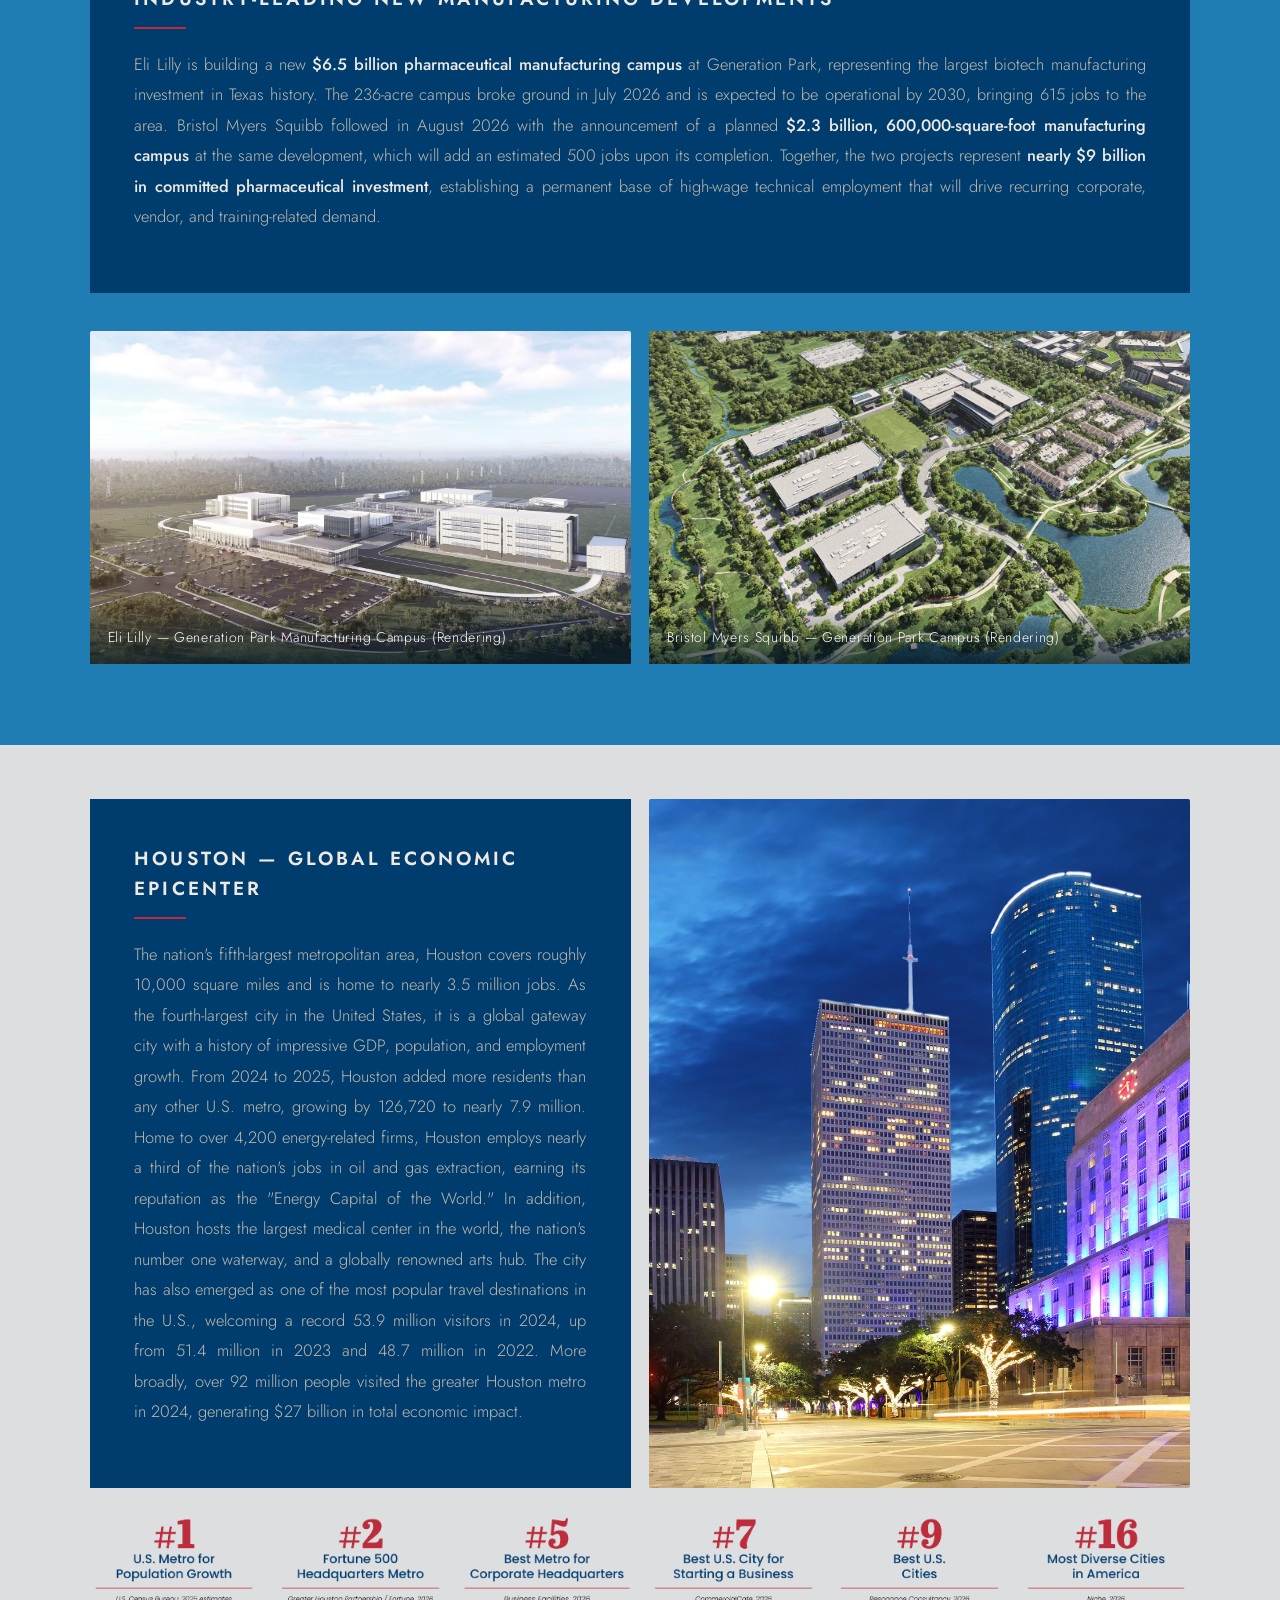
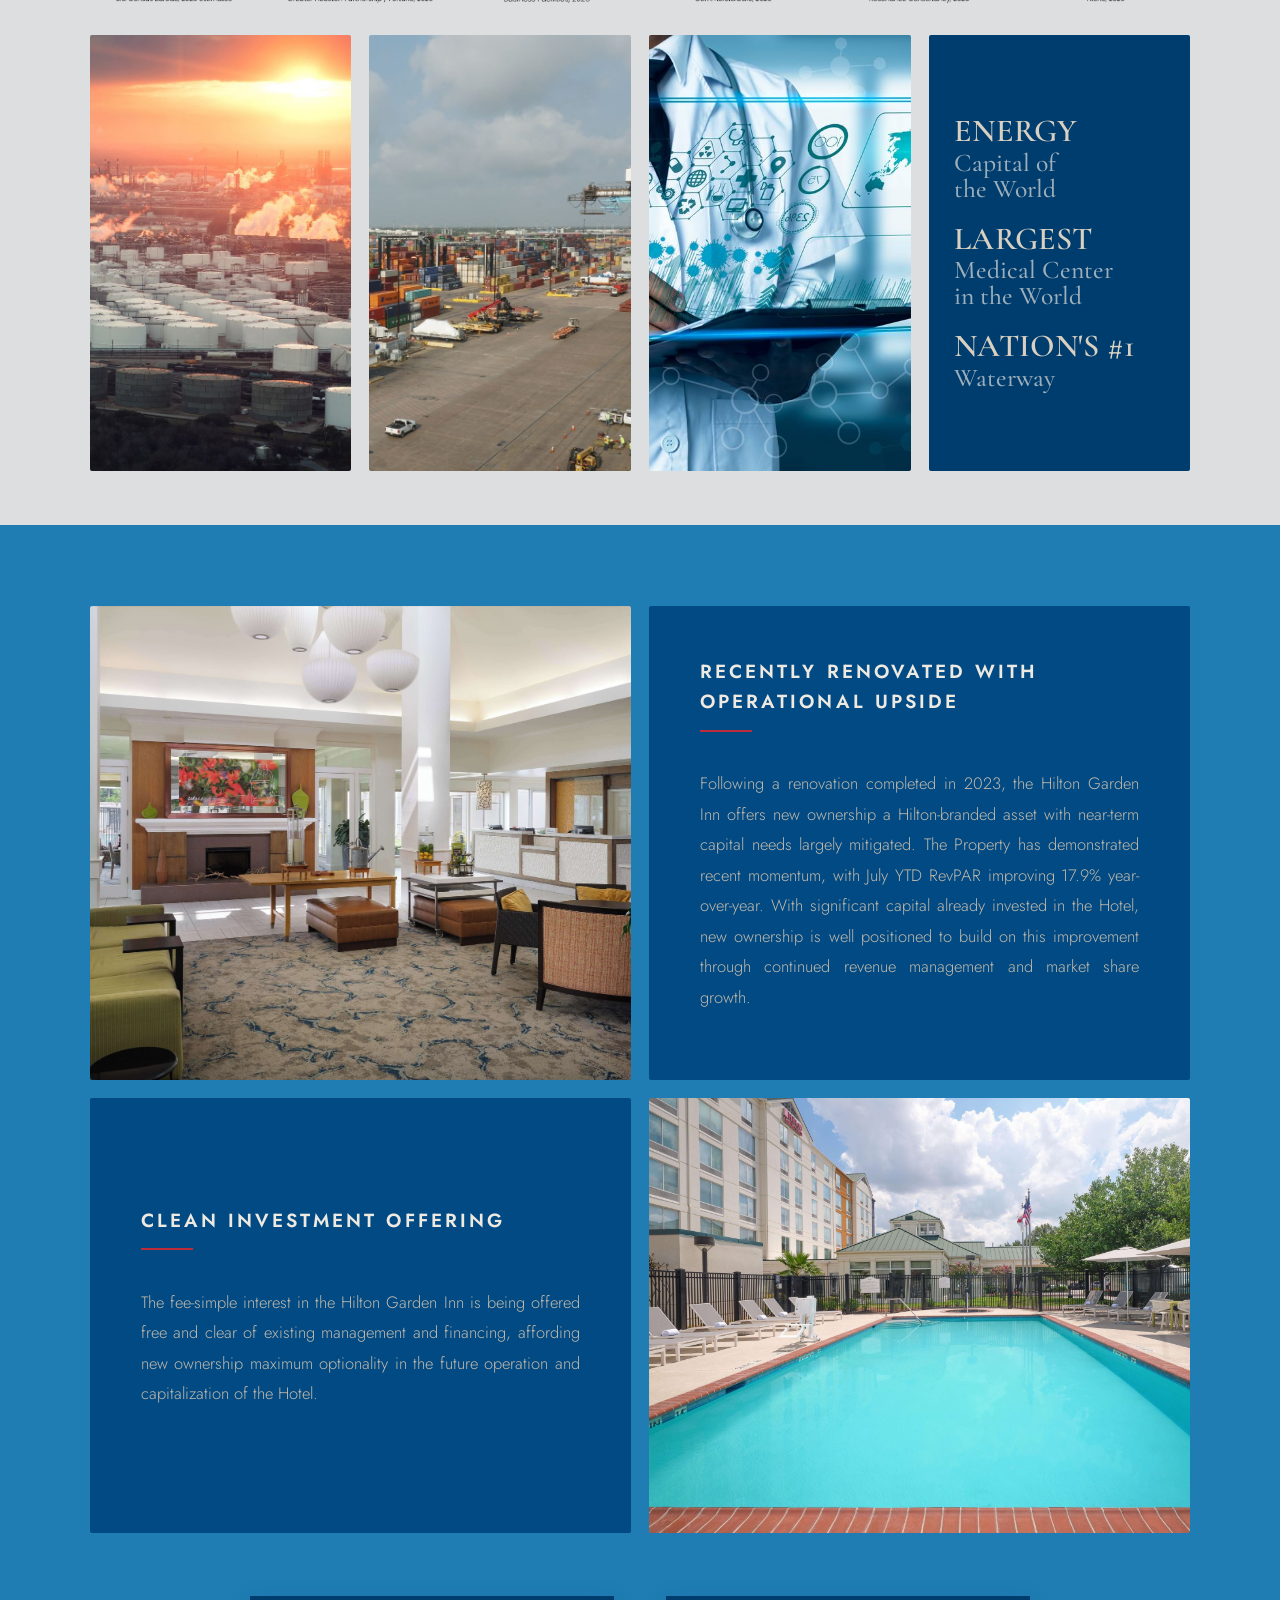
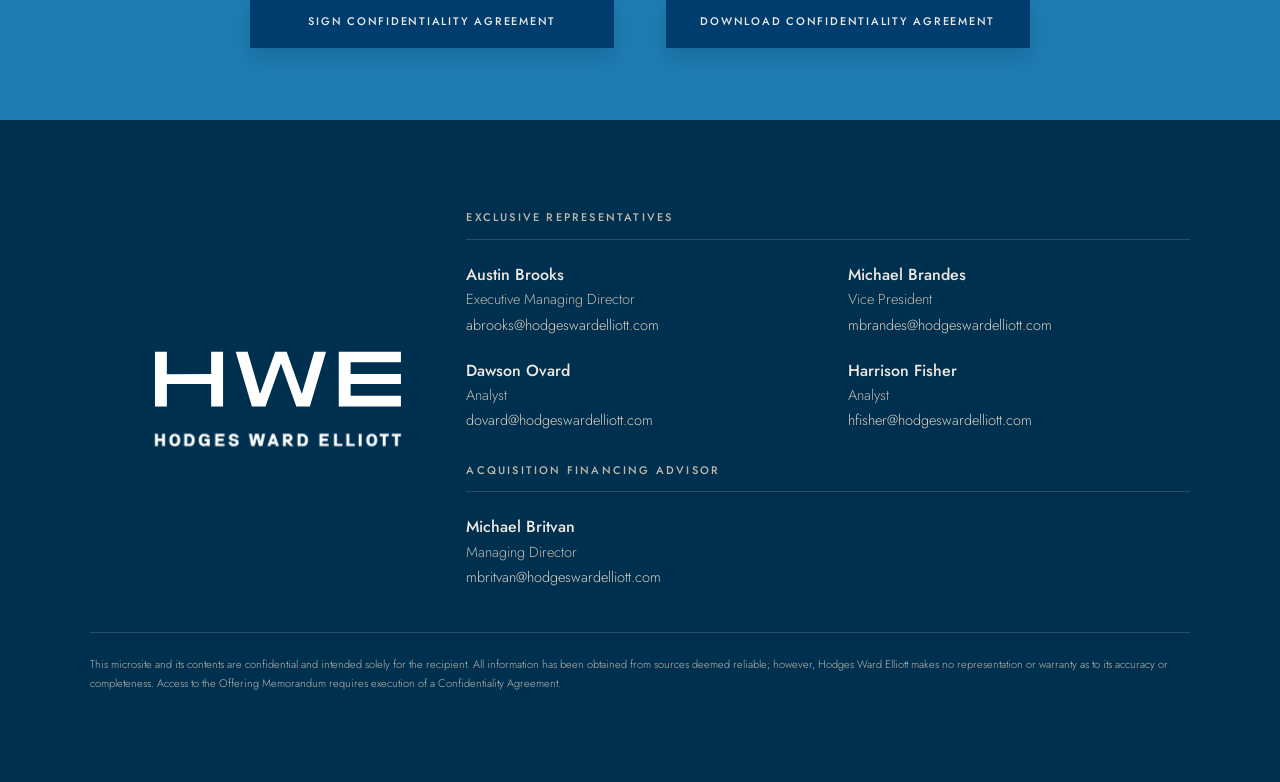
==== commit 5789275c: "Full-bleed bands to 1400px height: clamp(420px,calc(46vw + 100px),660px) -> clamp(420px,98vw,1400px)" ====
--- a/index.html
+++ b/index.html
@@ -172,7 +172,7 @@
   .overview .lead{max-width:940px;margin:0 auto;font-size:clamp(16px,1.4vw,18px);line-height:1.95}
 
   /* full-bleed image band */
-  .imgband{position:relative;z-index:1;height:clamp(420px,calc(46vw + 100px),660px);overflow:hidden}
+  .imgband{position:relative;z-index:1;height:clamp(420px,98vw,1400px);overflow:hidden}
   .imgband .ib-img{position:absolute;inset:0;background-size:cover;background-position:center;
         transform-origin:center center;will-change:transform}
   /* plain bands ease OUT of a zoom as they scroll past; the labelled band eases IN */
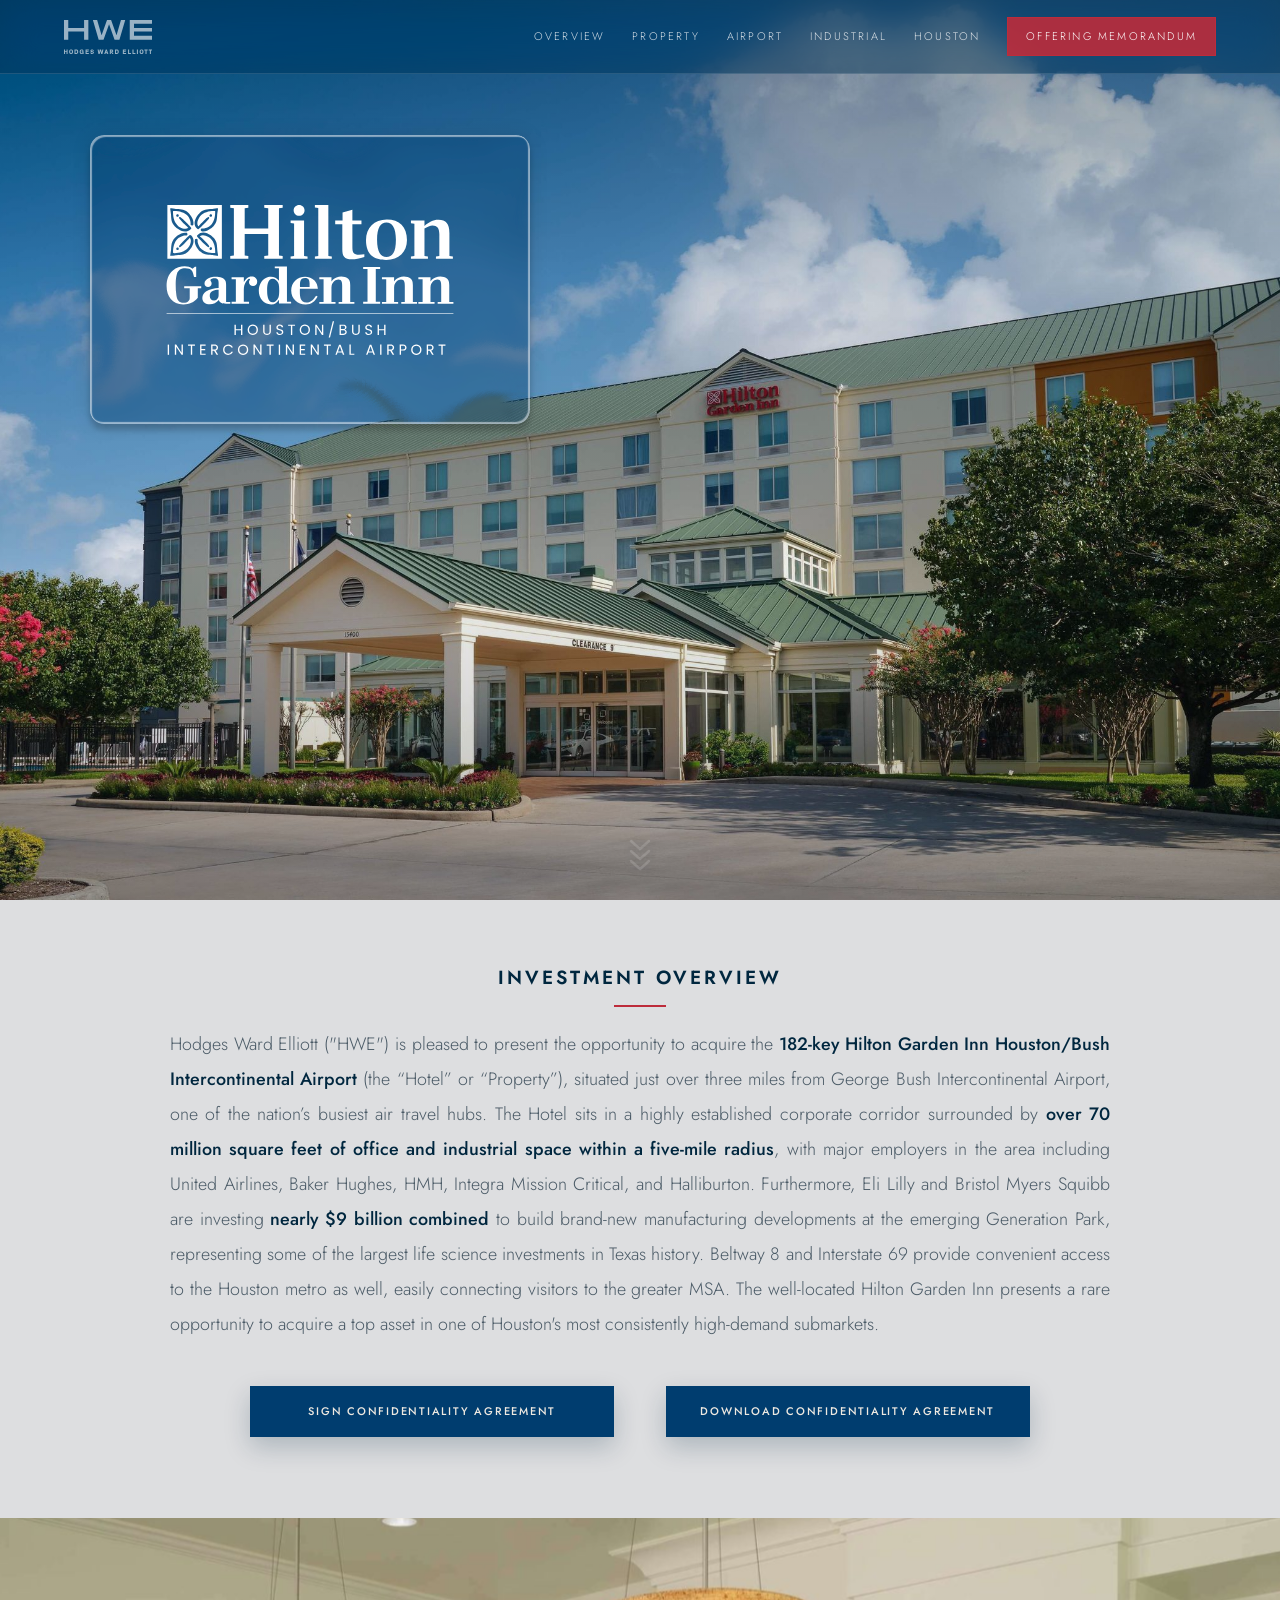
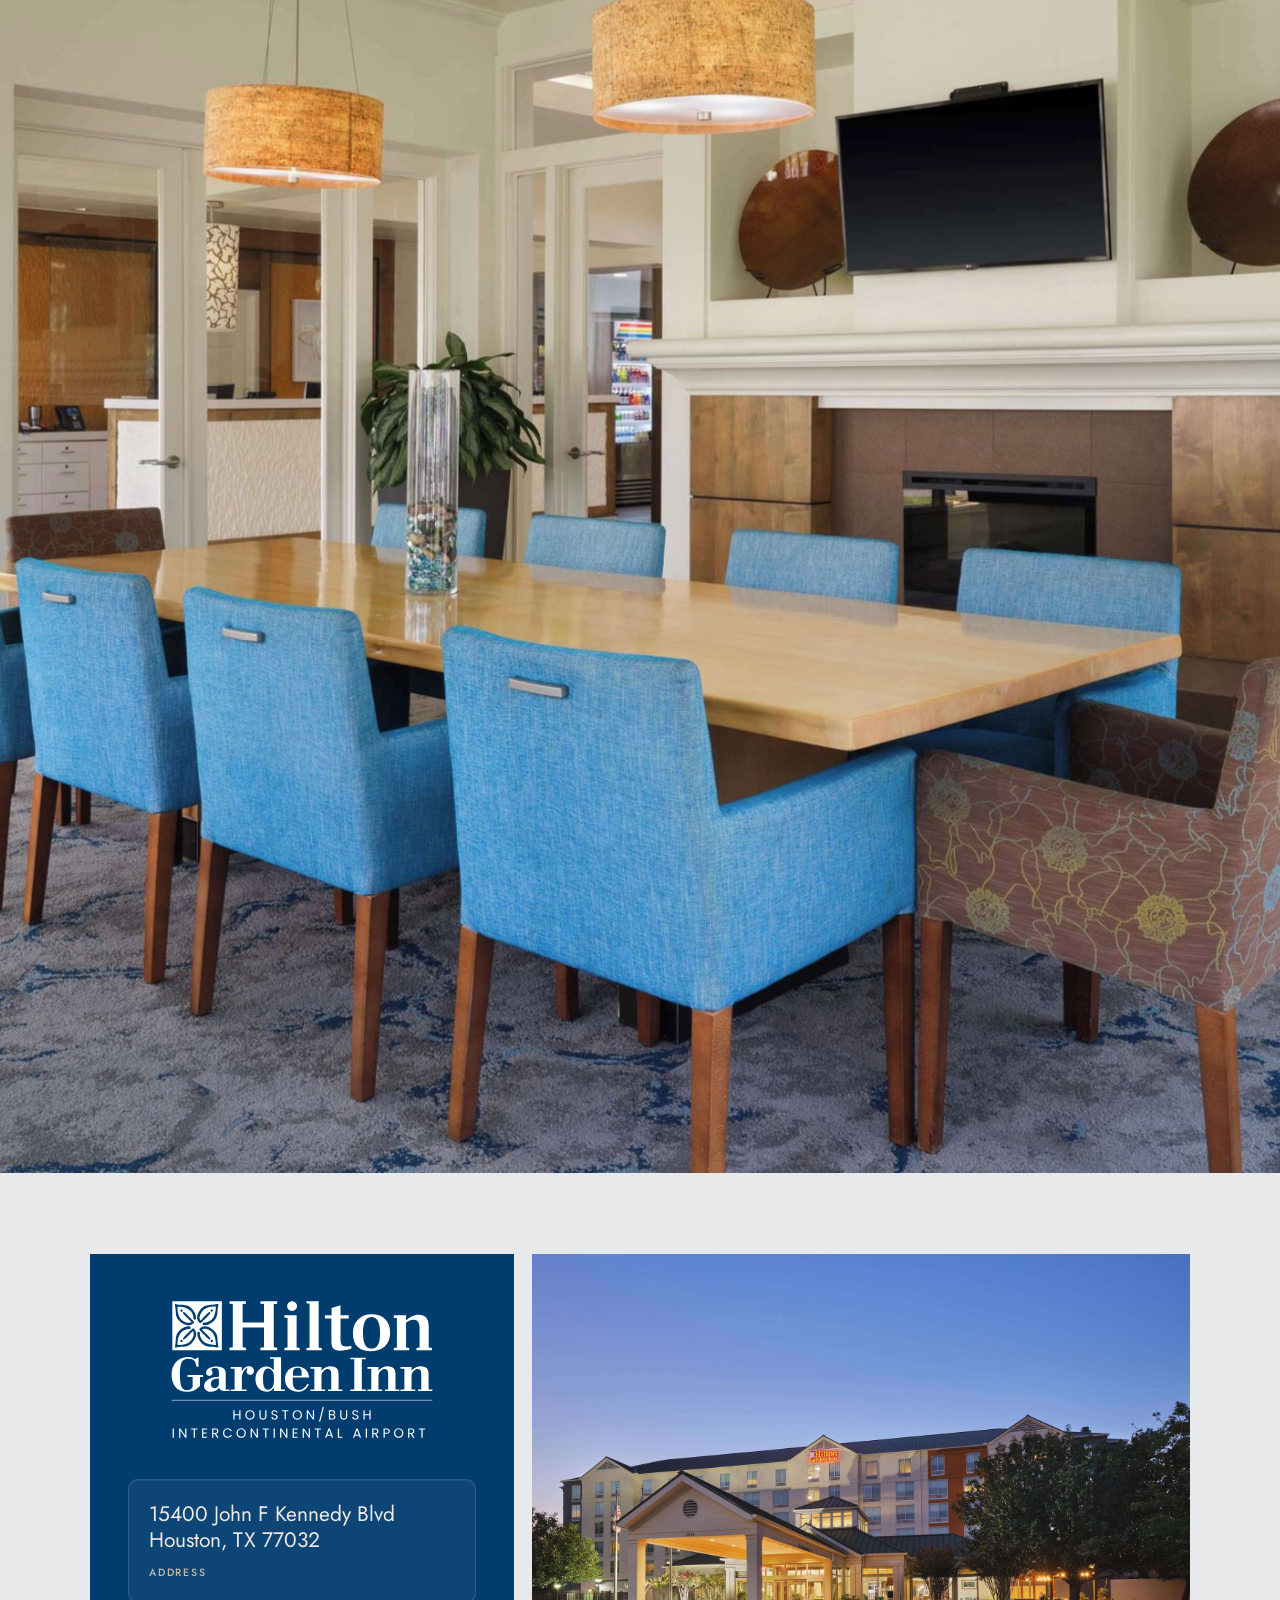
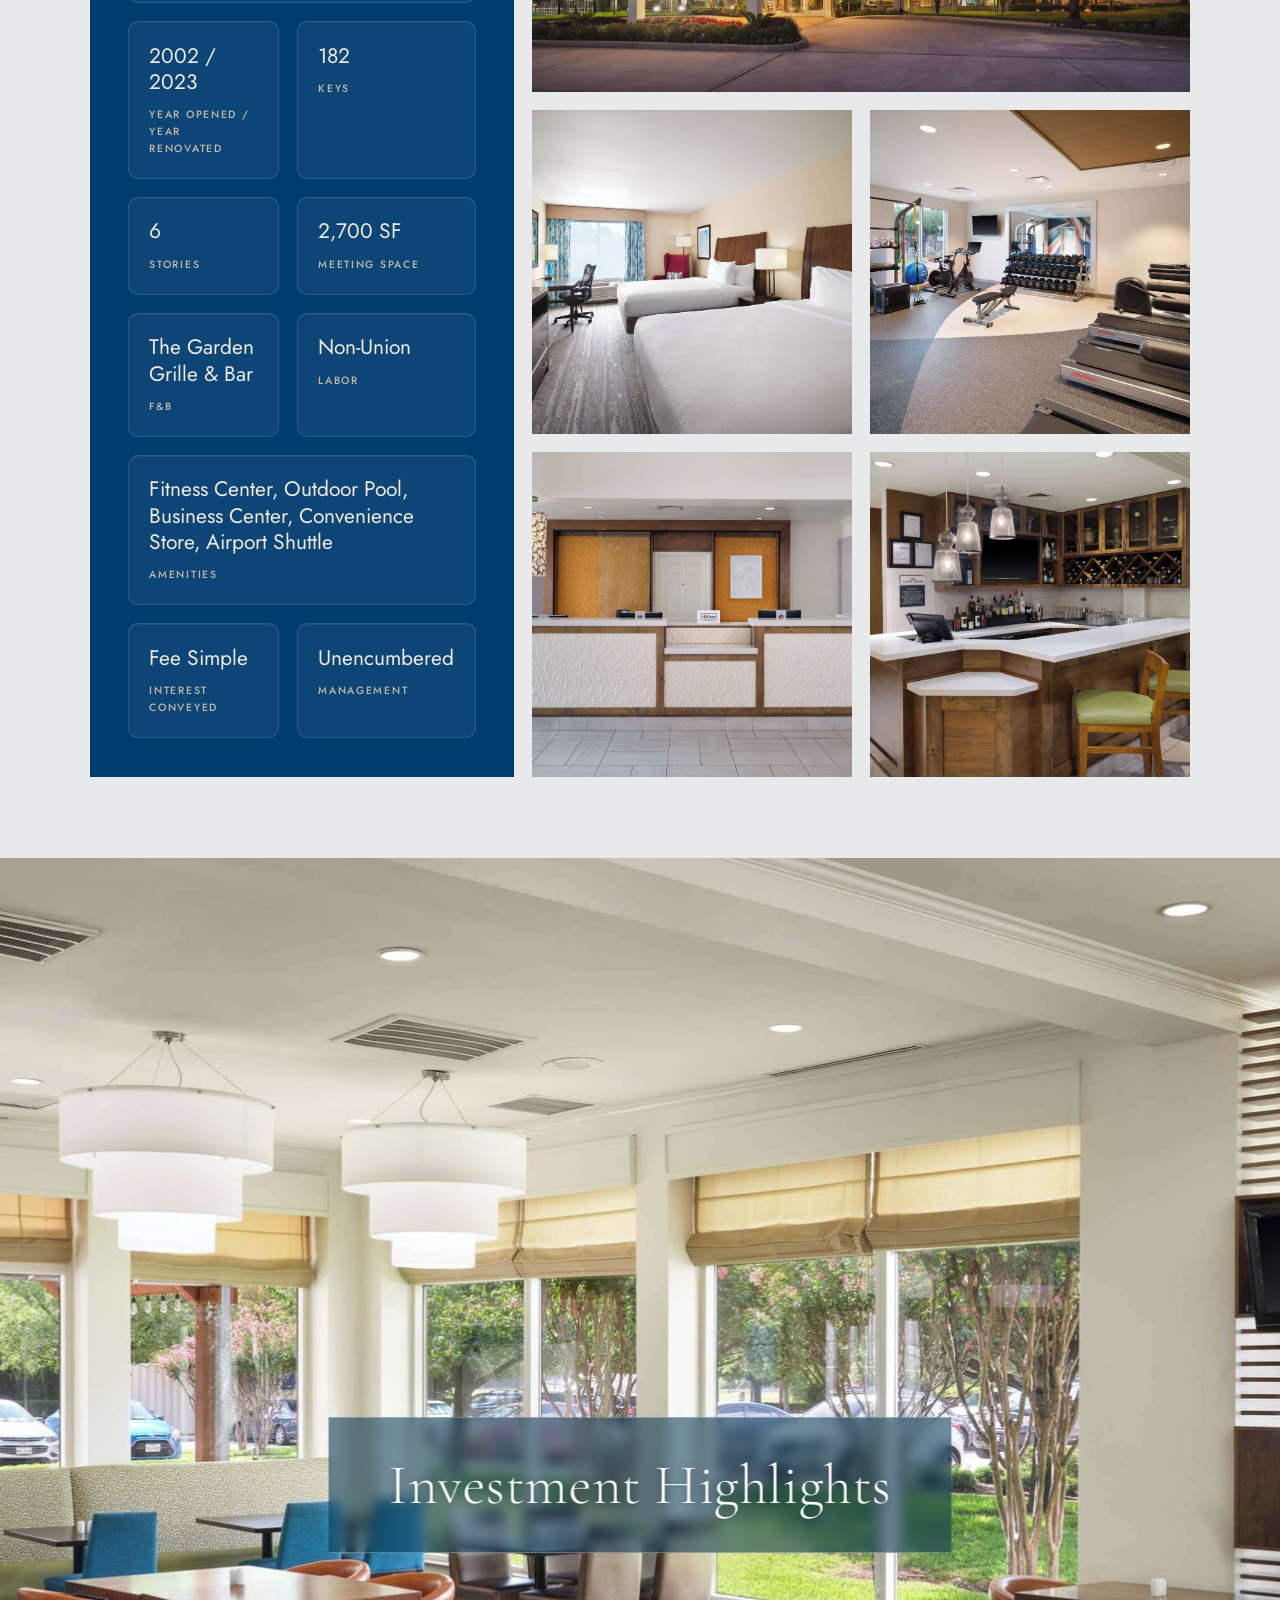
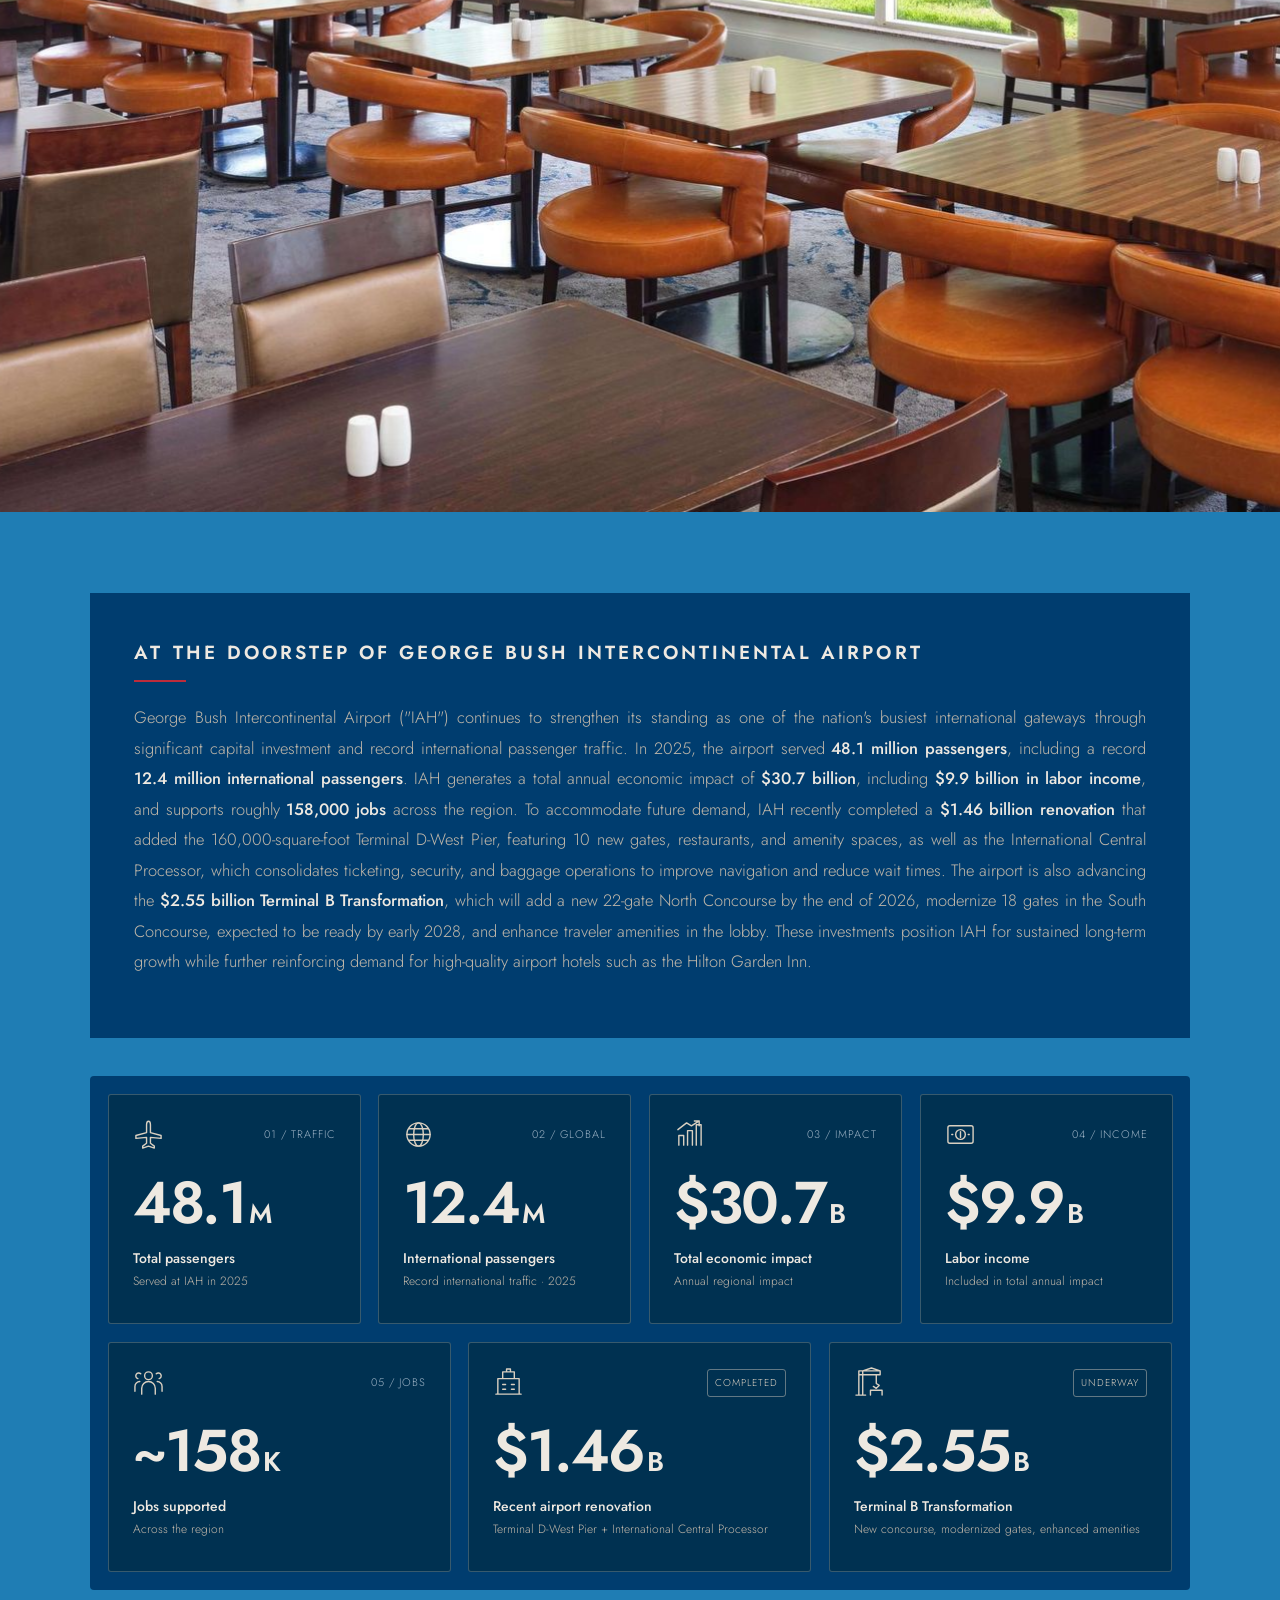
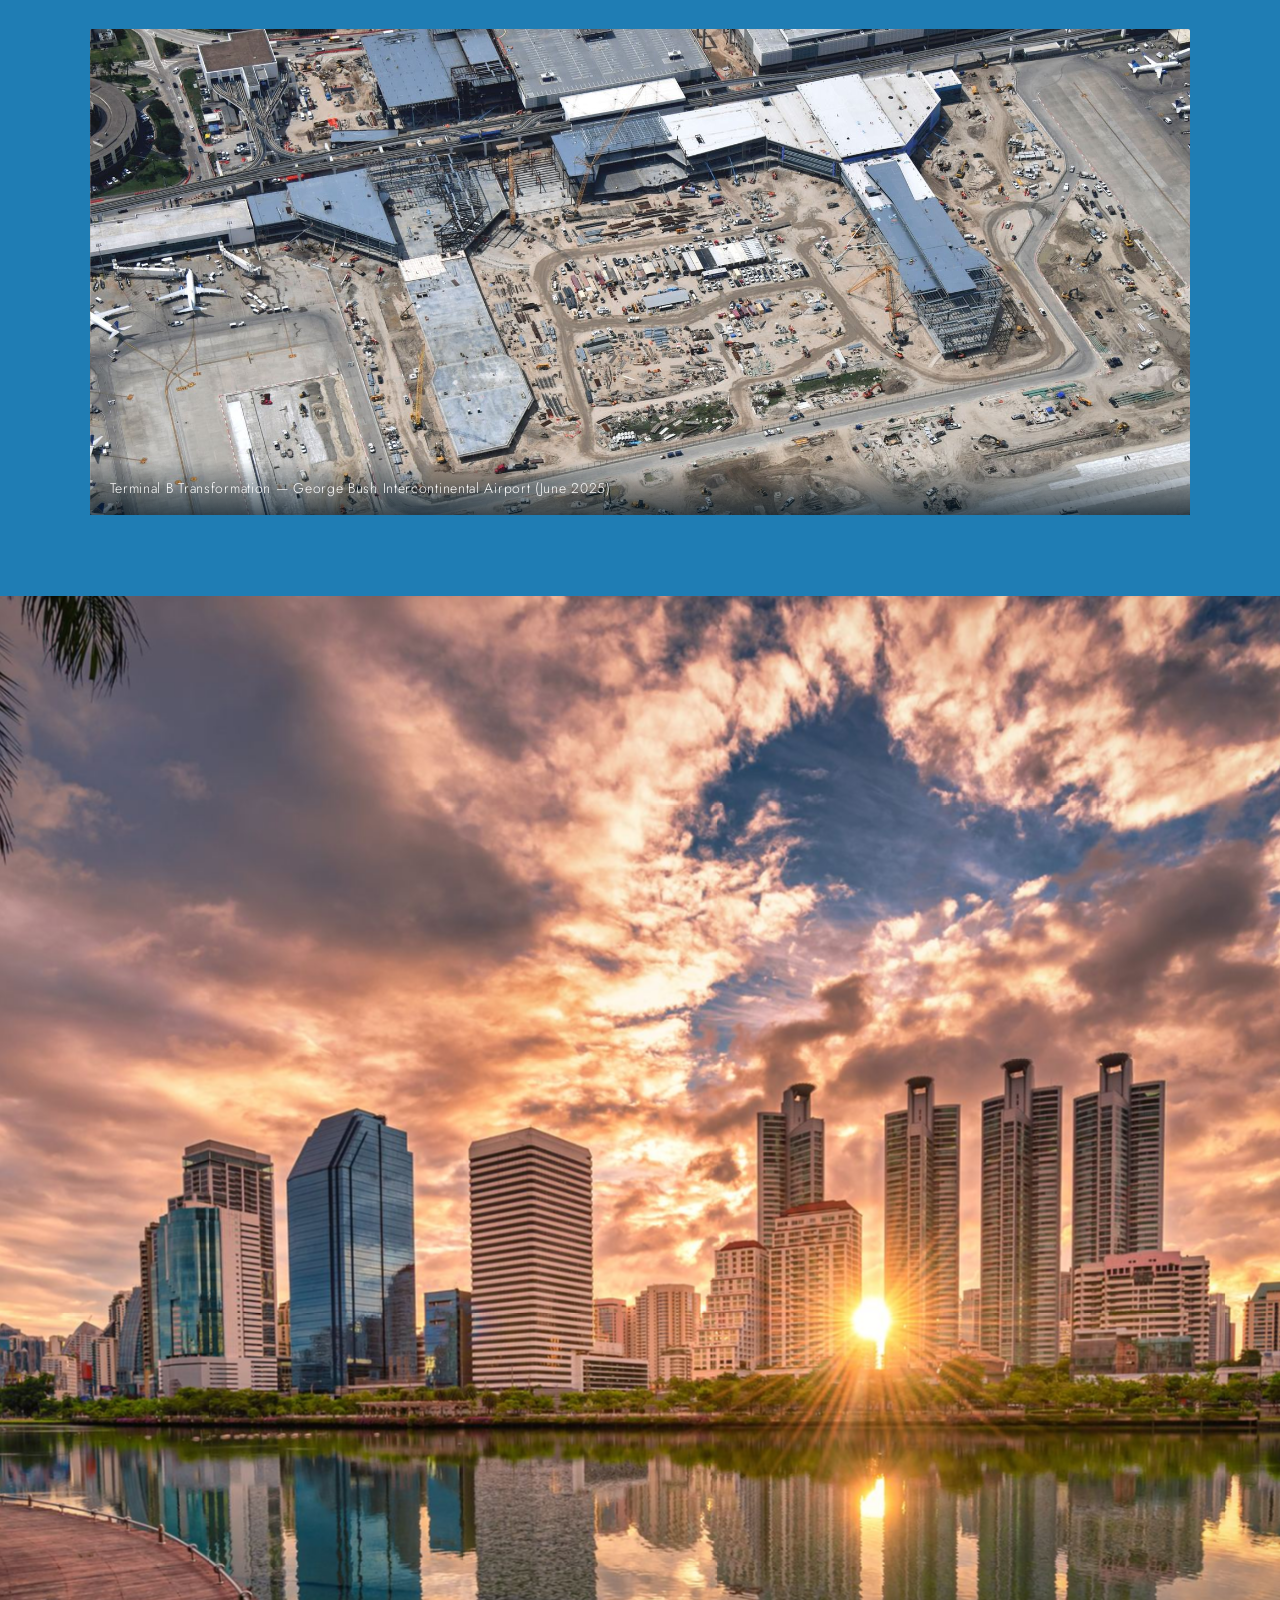
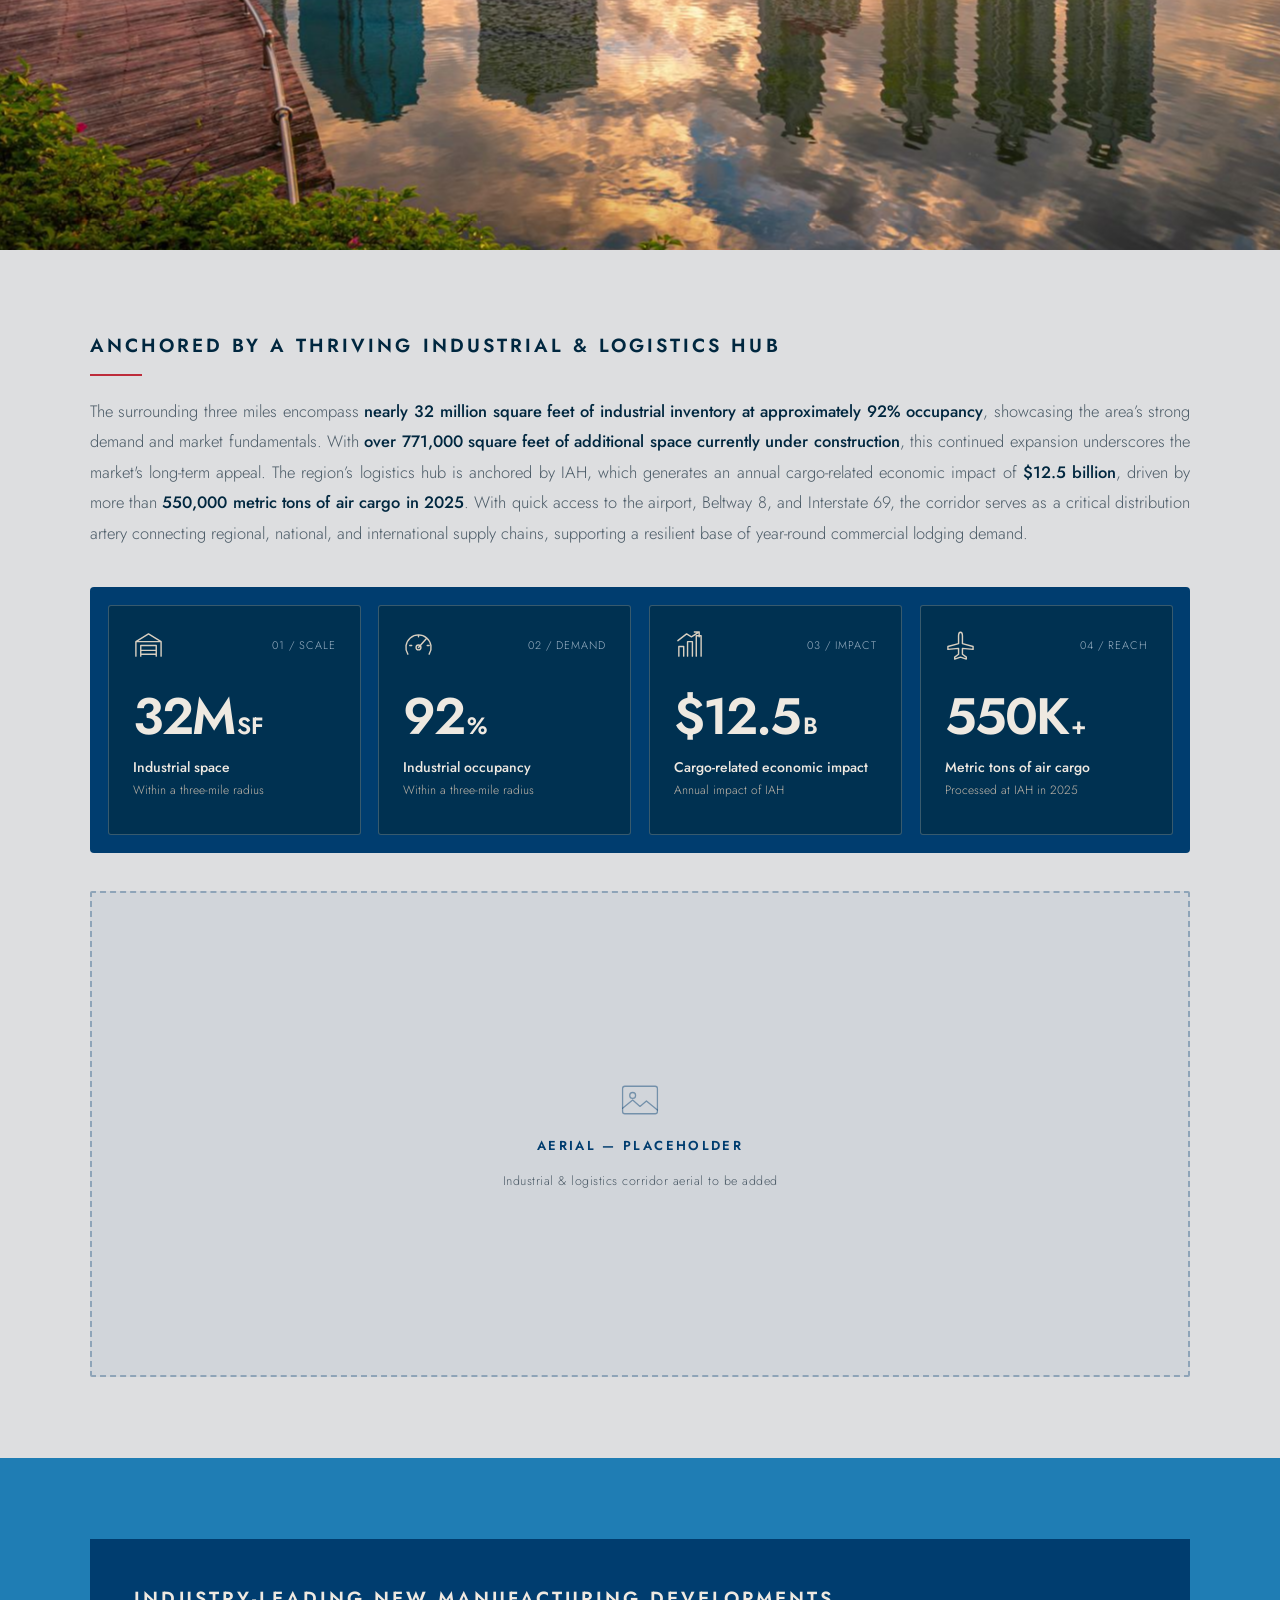
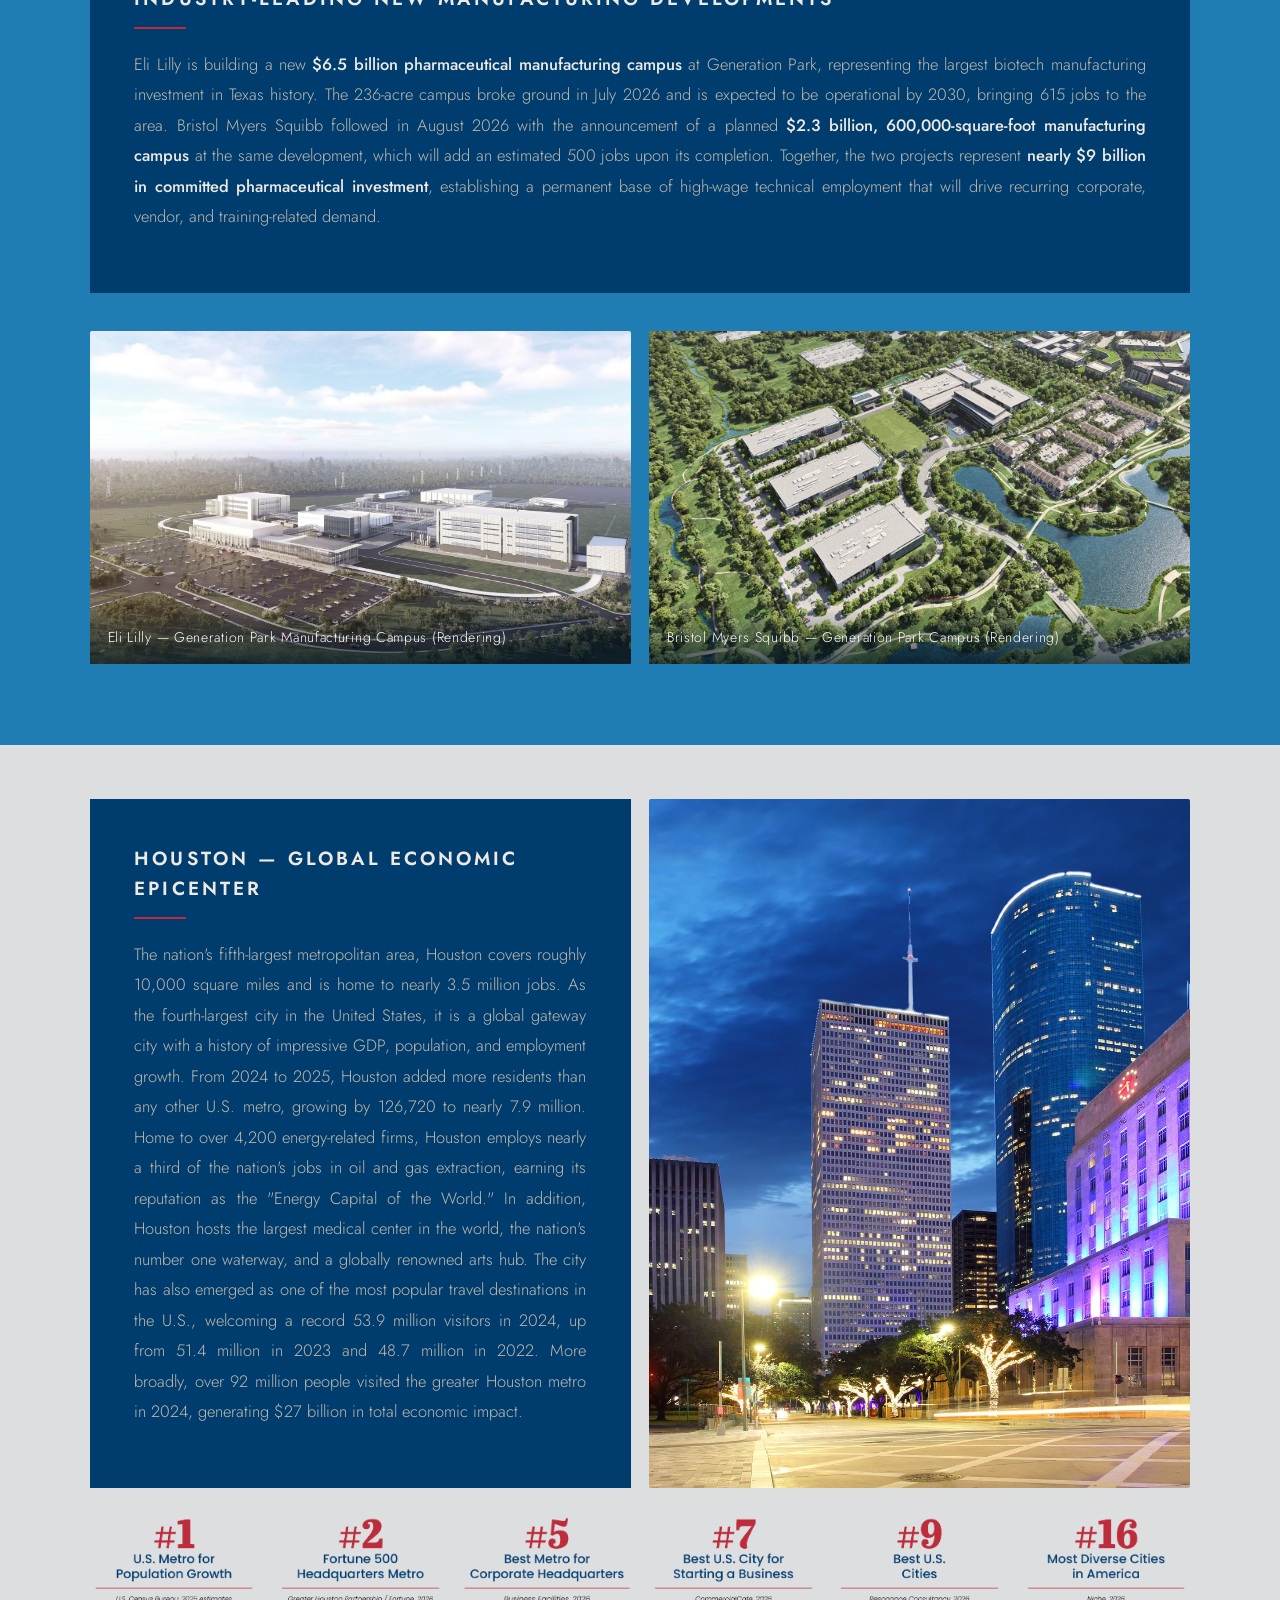
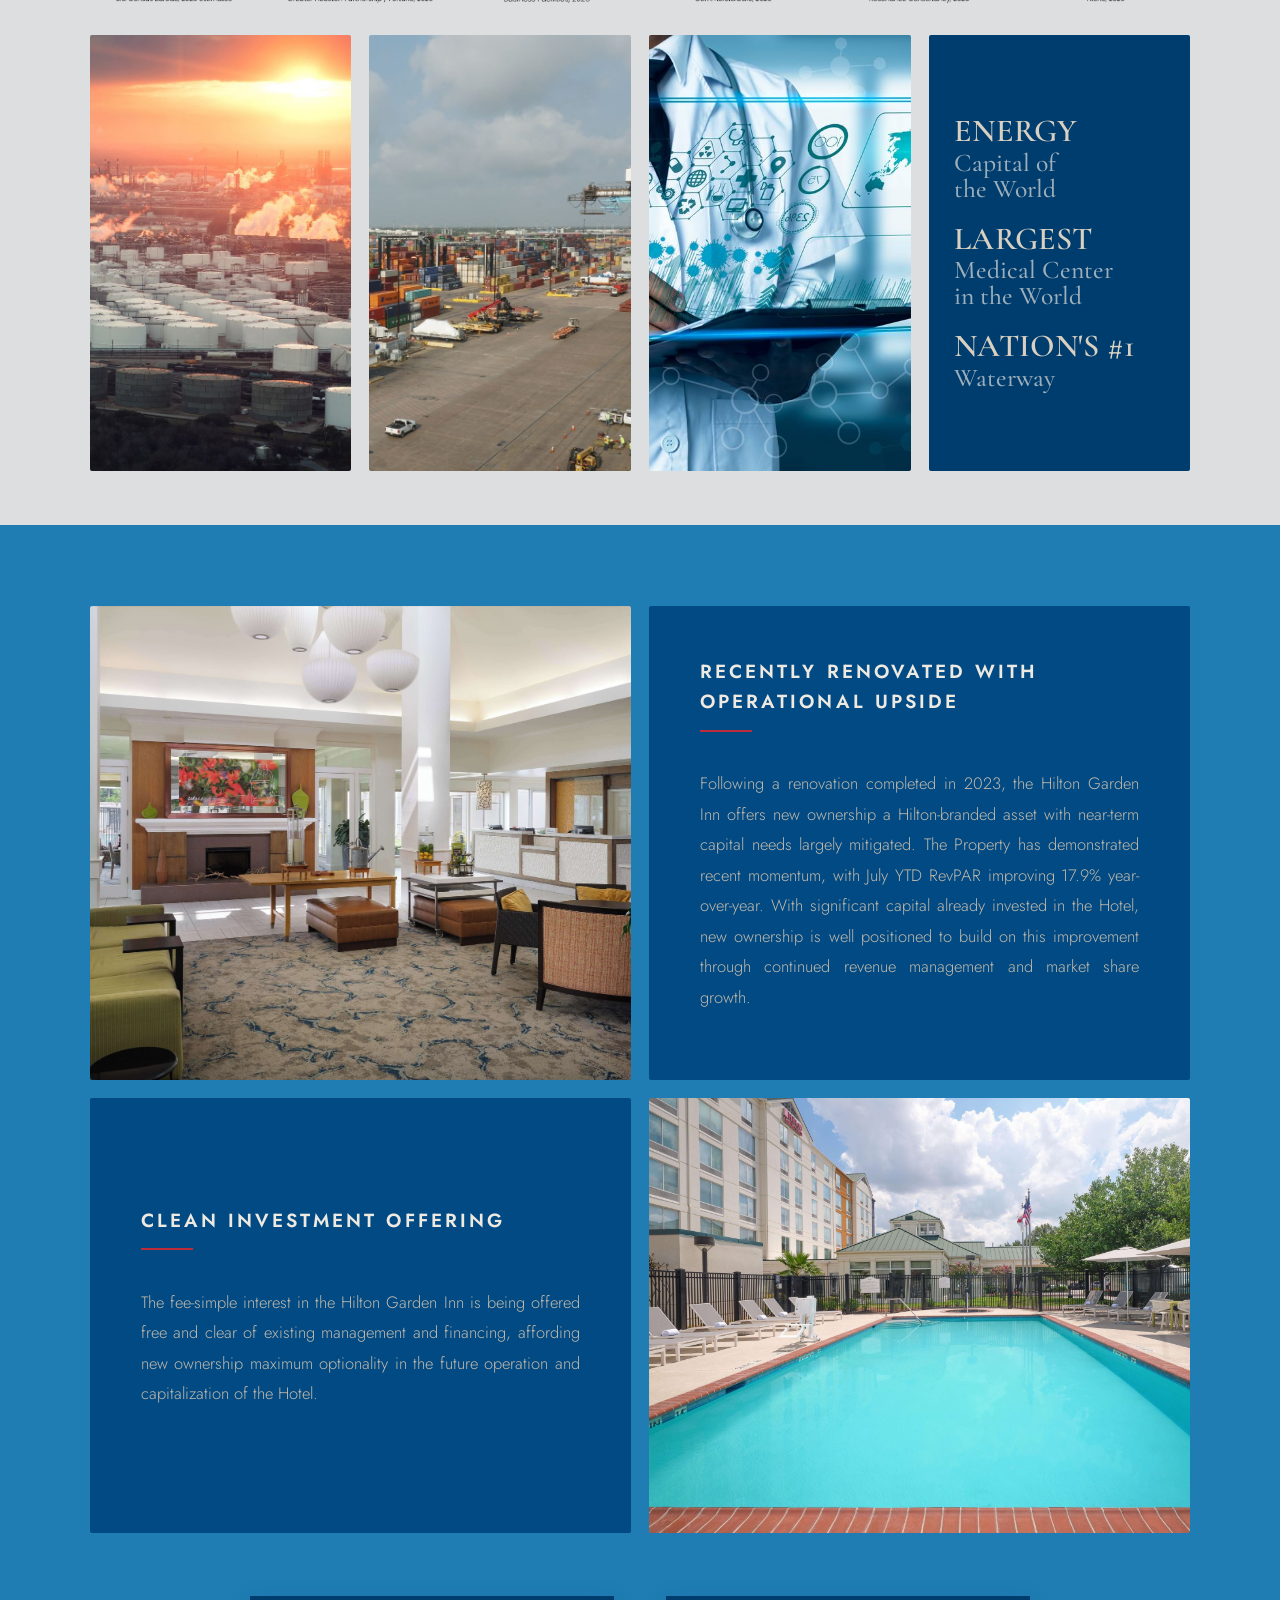
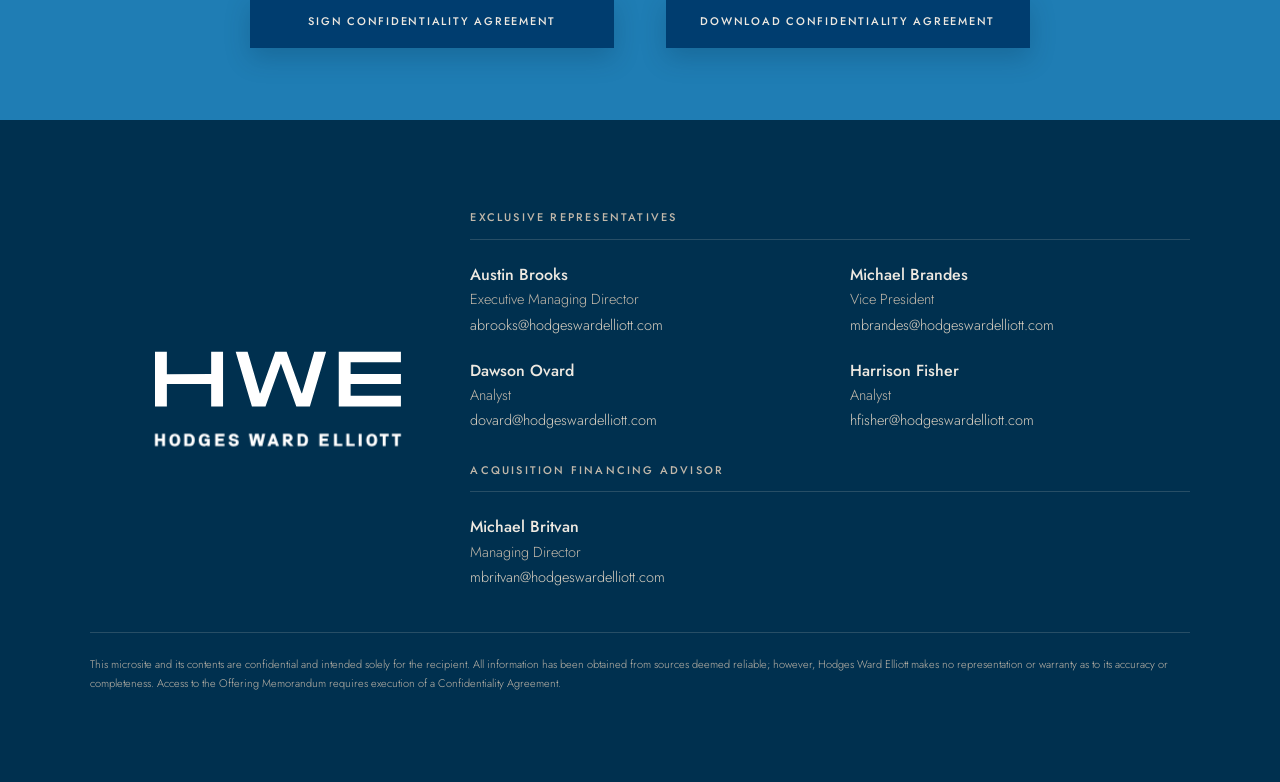
==== commit 1fef2071: "Footer: 4px column gap between logo and contacts column-gap 0 -> 4px. Row gap untouched, so the stac" ====
--- a/index.html
+++ b/index.html
@@ -342,7 +342,7 @@
      Contacts text lands in the same place it did with the old 300px + gap. */
   .foot-grid{display:grid;
         grid-template-columns:minmax(180px,calc(300px + clamp(34px,6vw,90px))) 1fr;
-        column-gap:0;row-gap:clamp(34px,6vw,90px);align-items:stretch;max-width:1240px;margin:0 auto}
+        column-gap:4px;row-gap:clamp(34px,6vw,90px);align-items:stretch;max-width:1240px;margin:0 auto}
   /* the mark fills its column and centres in it, both axes */
   .foot-grid .hwe{display:flex;align-items:center;justify-content:center}
   .hwe-logo-container{display:flex;align-items:center;justify-content:center;width:100%;
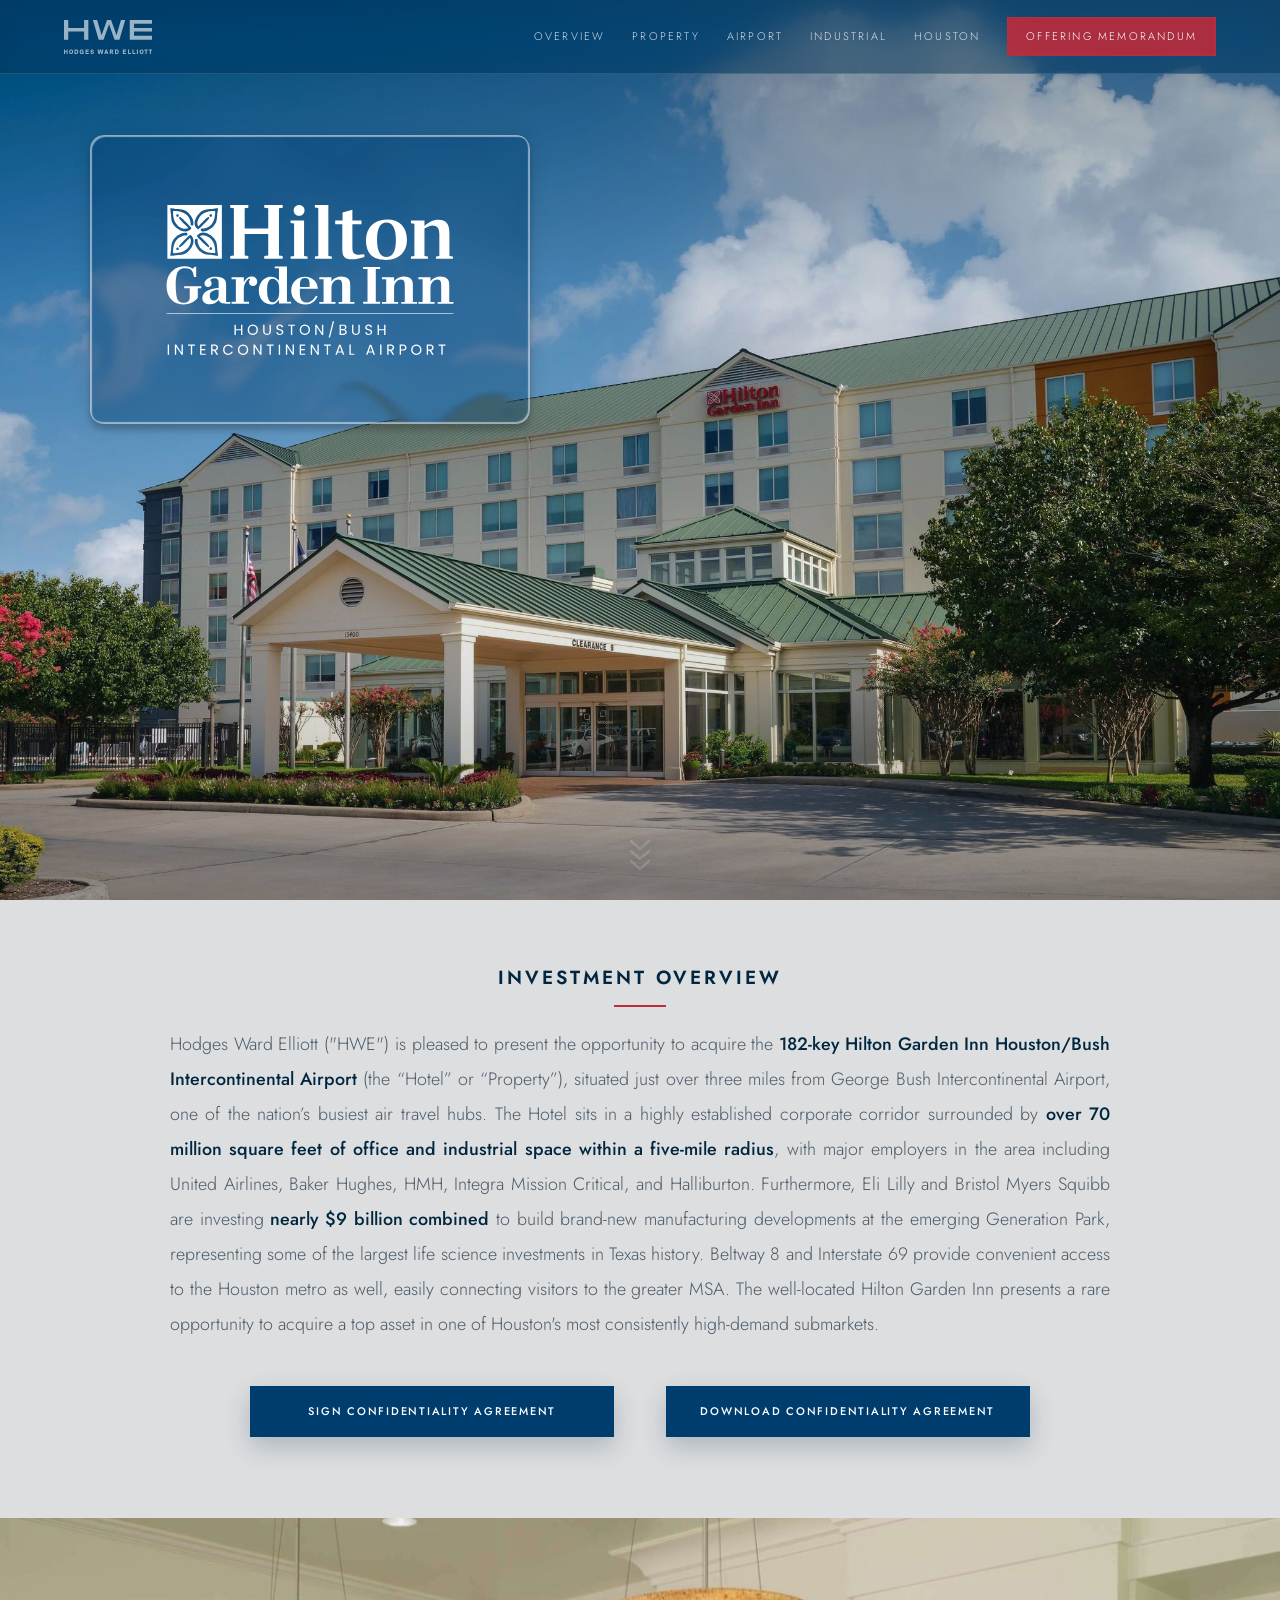
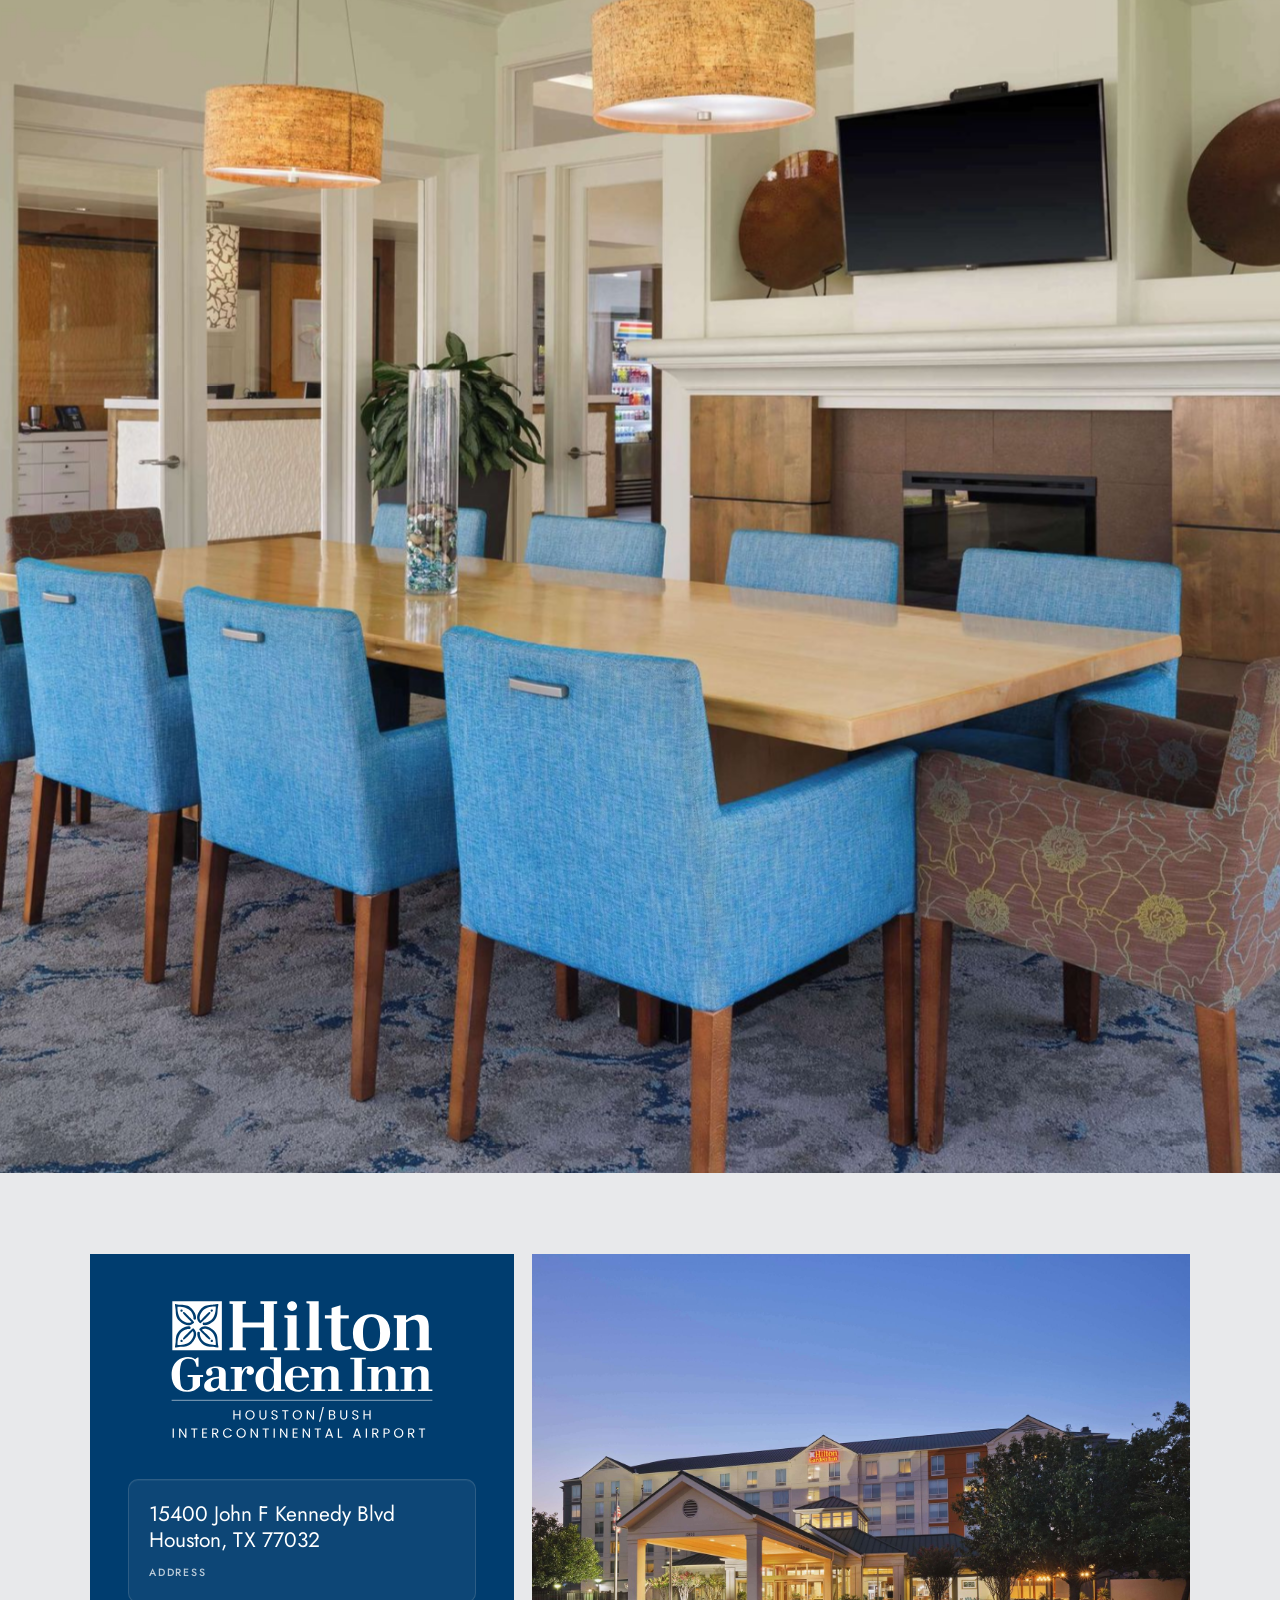
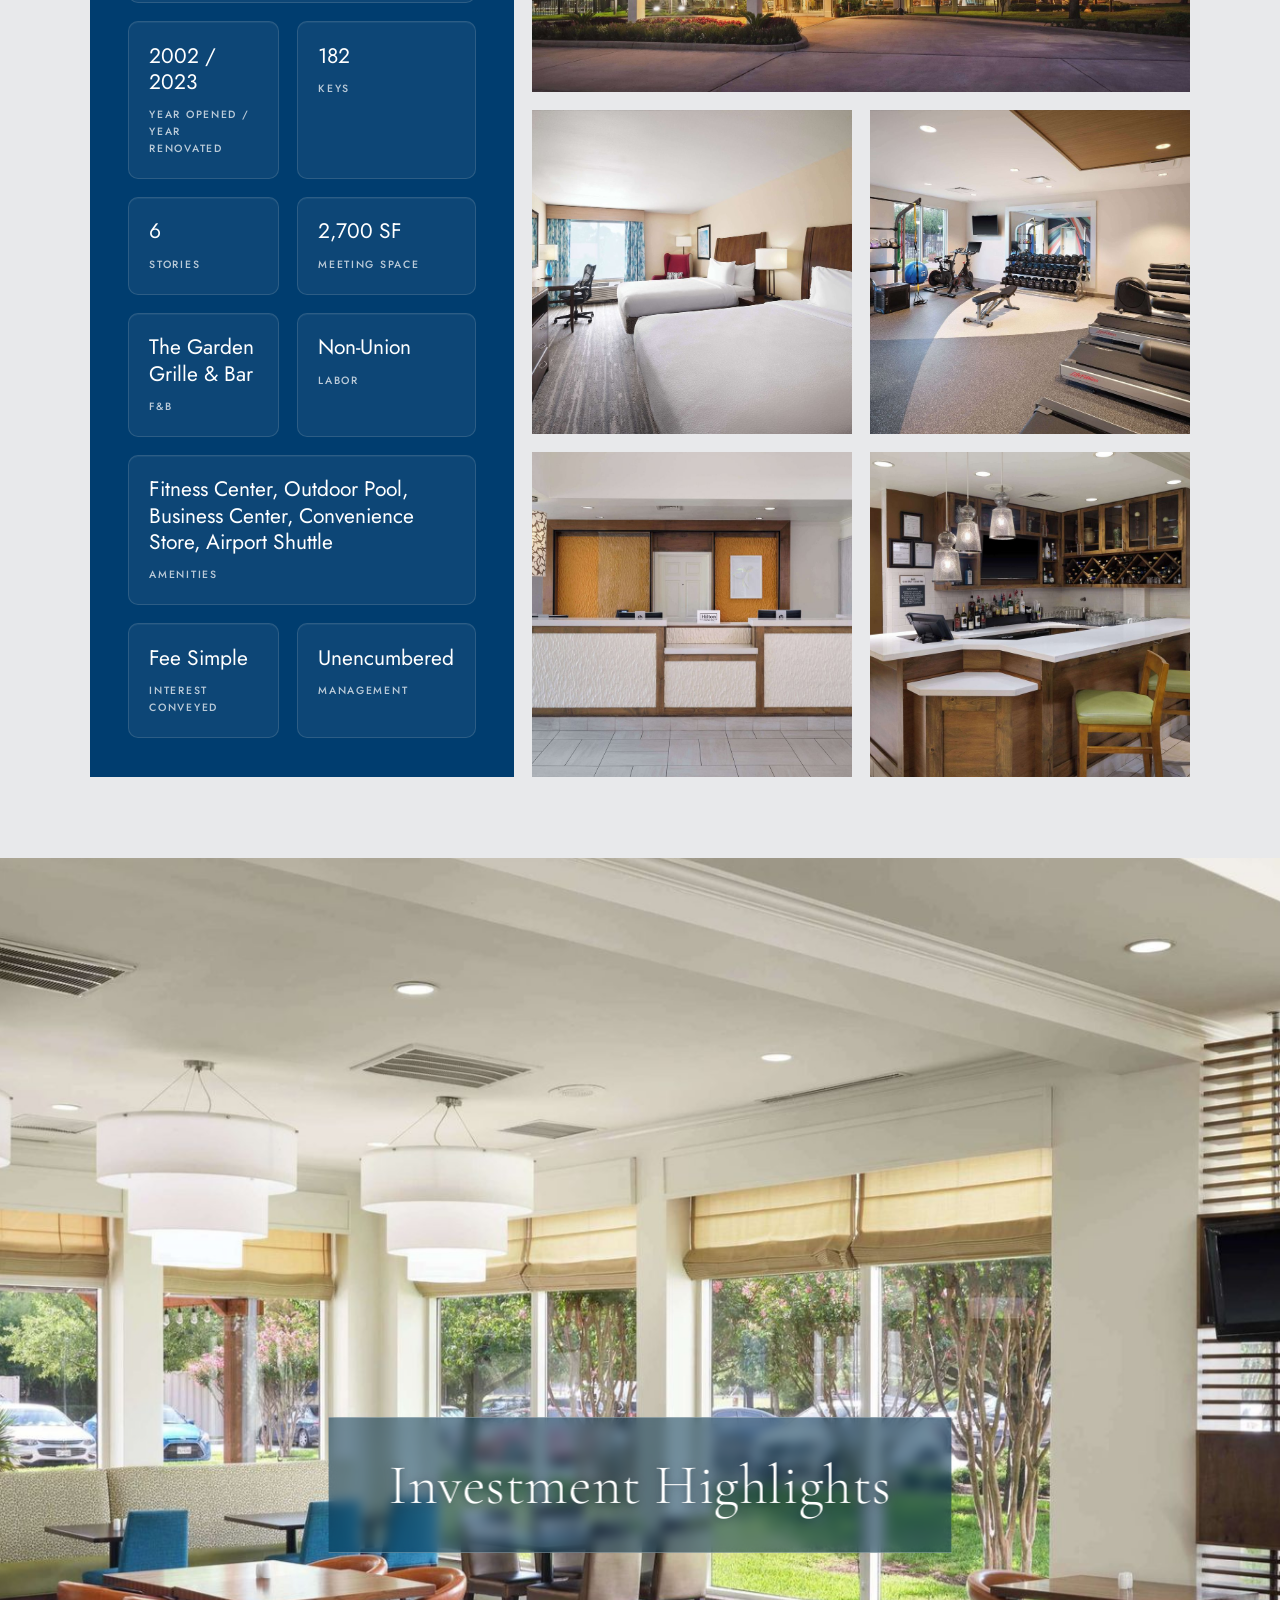
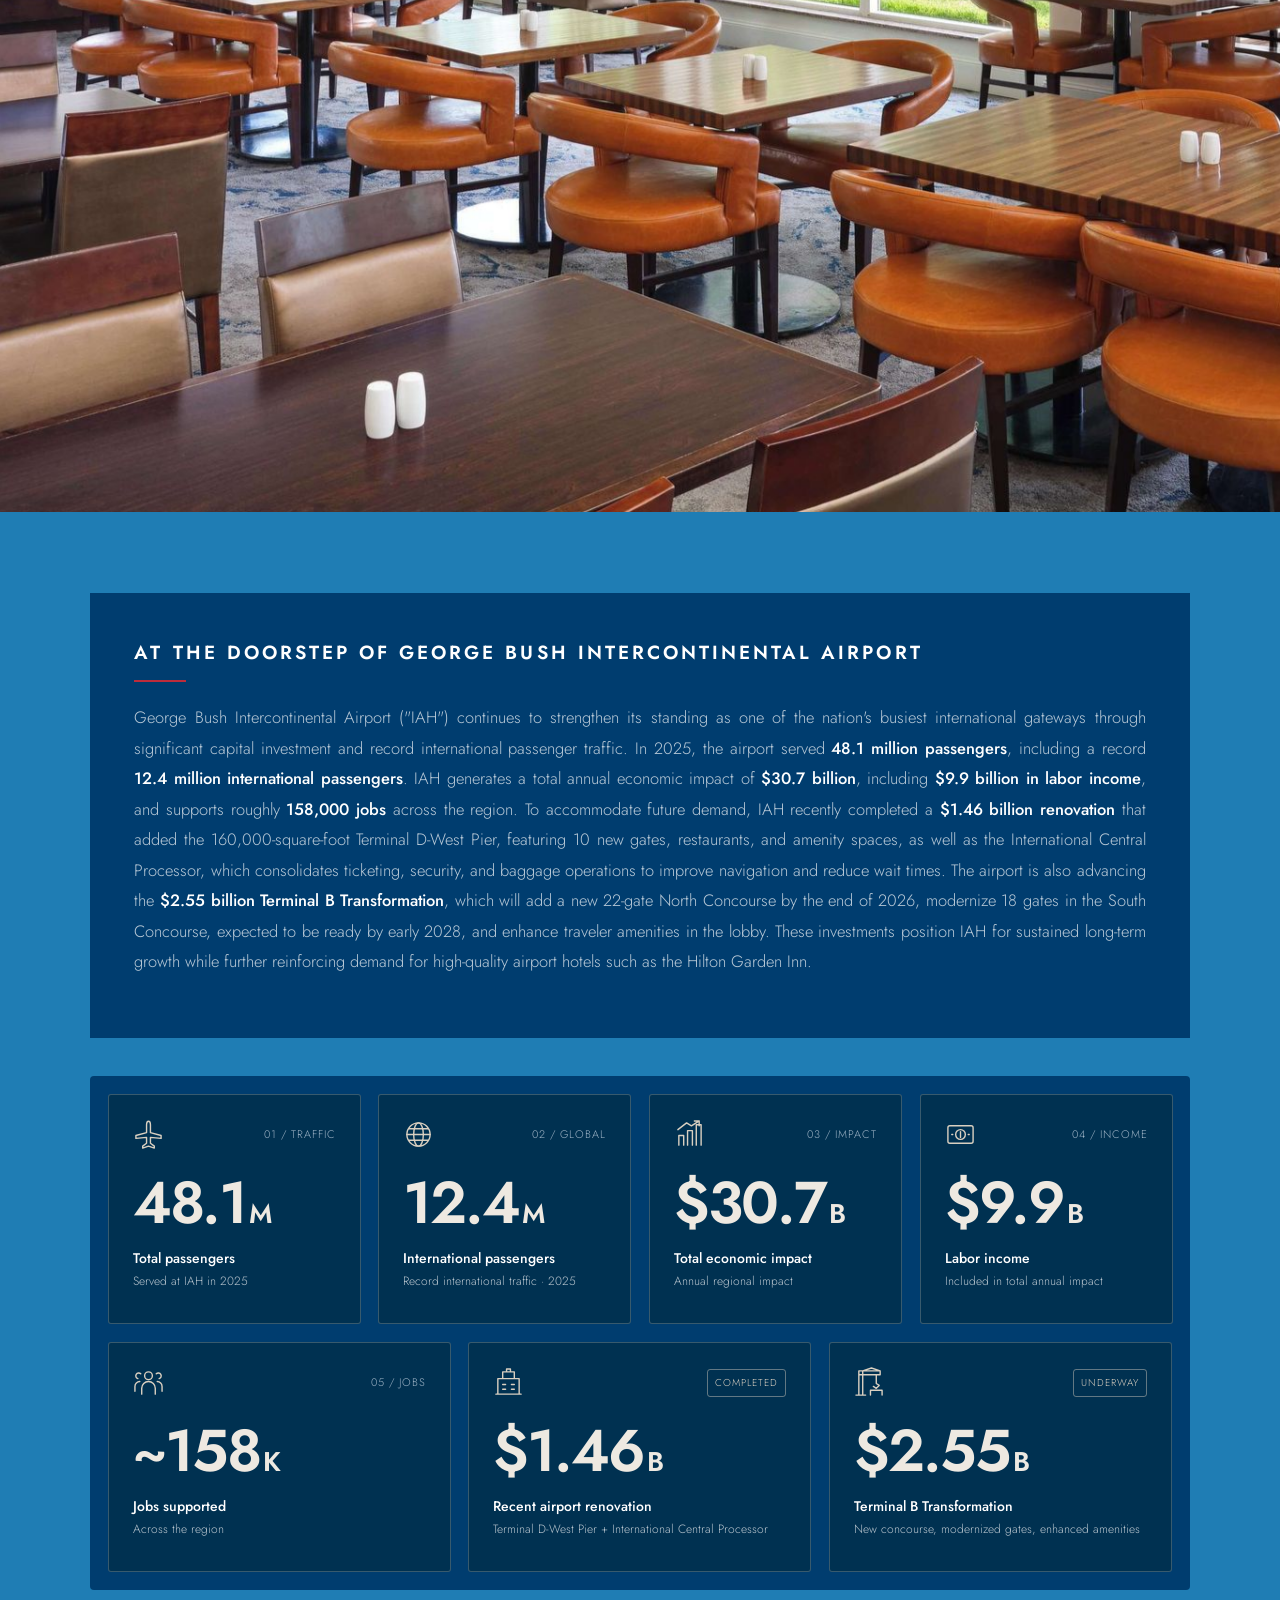
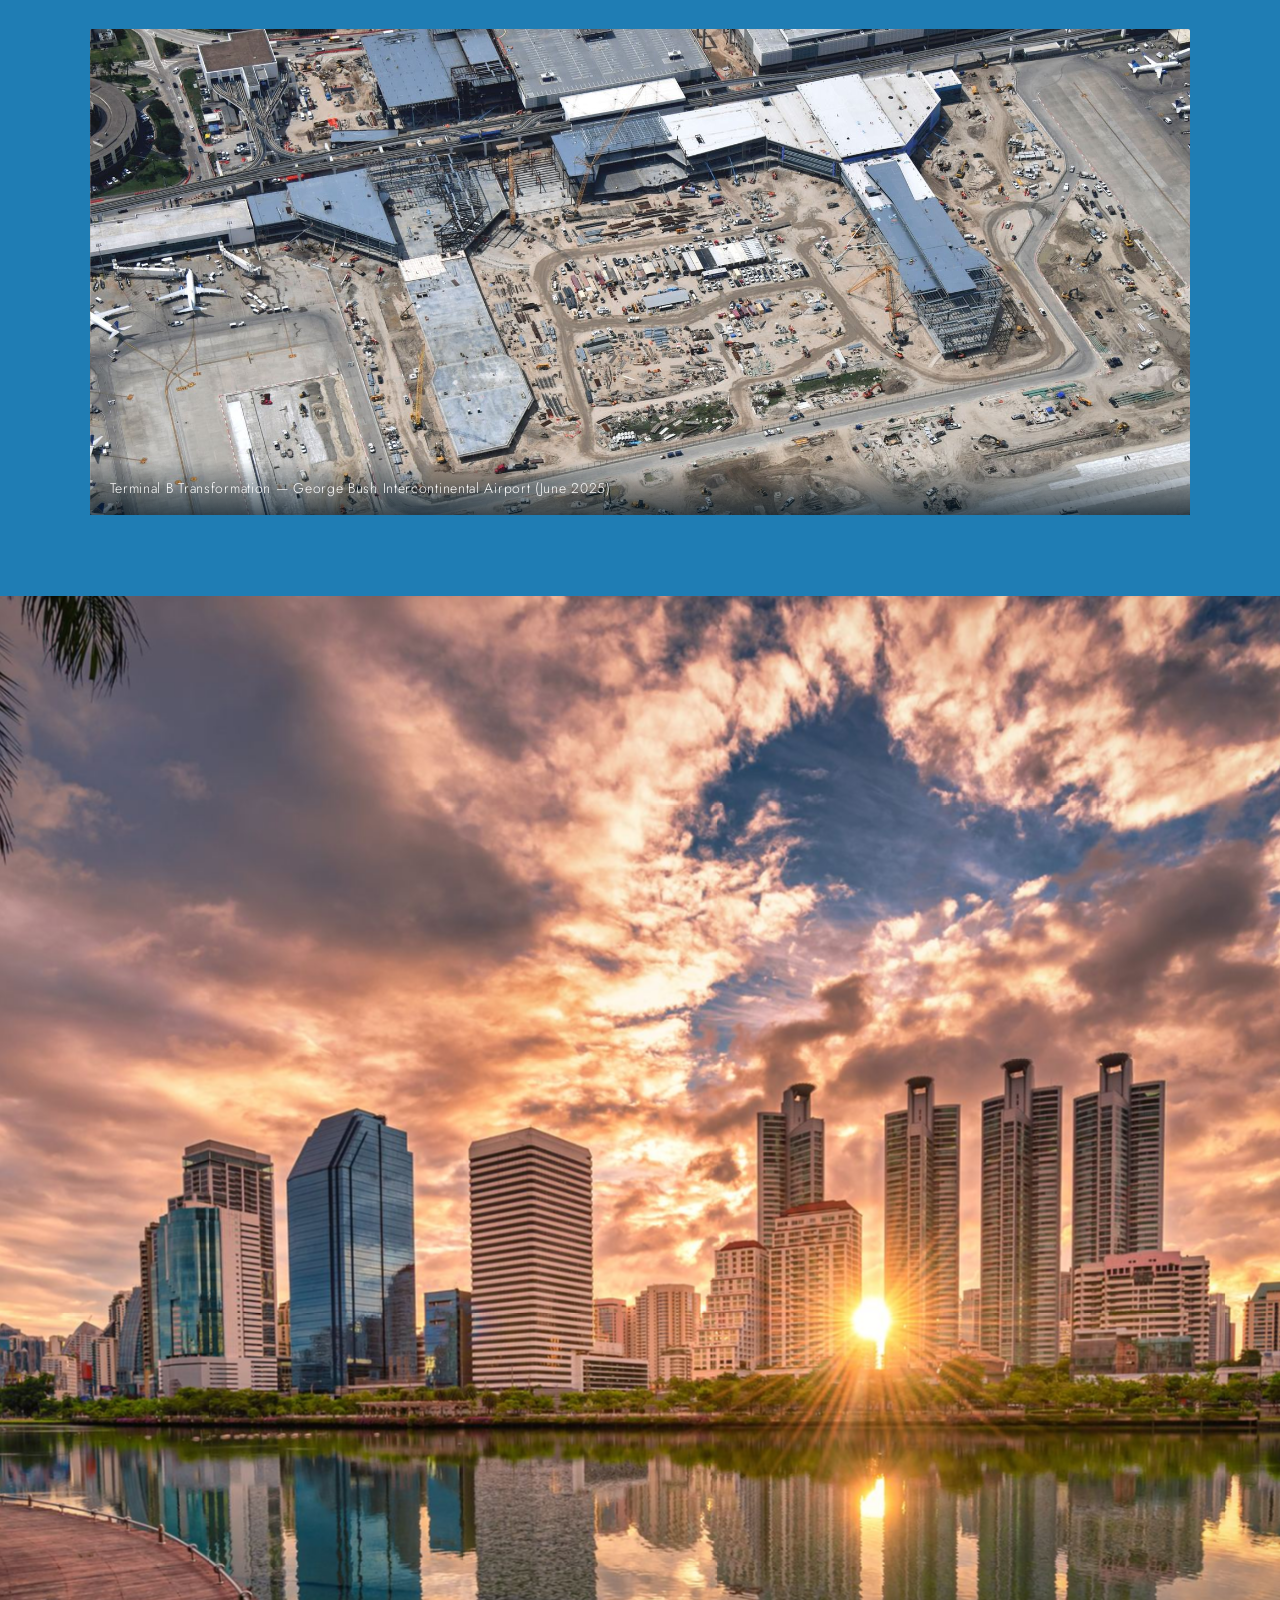
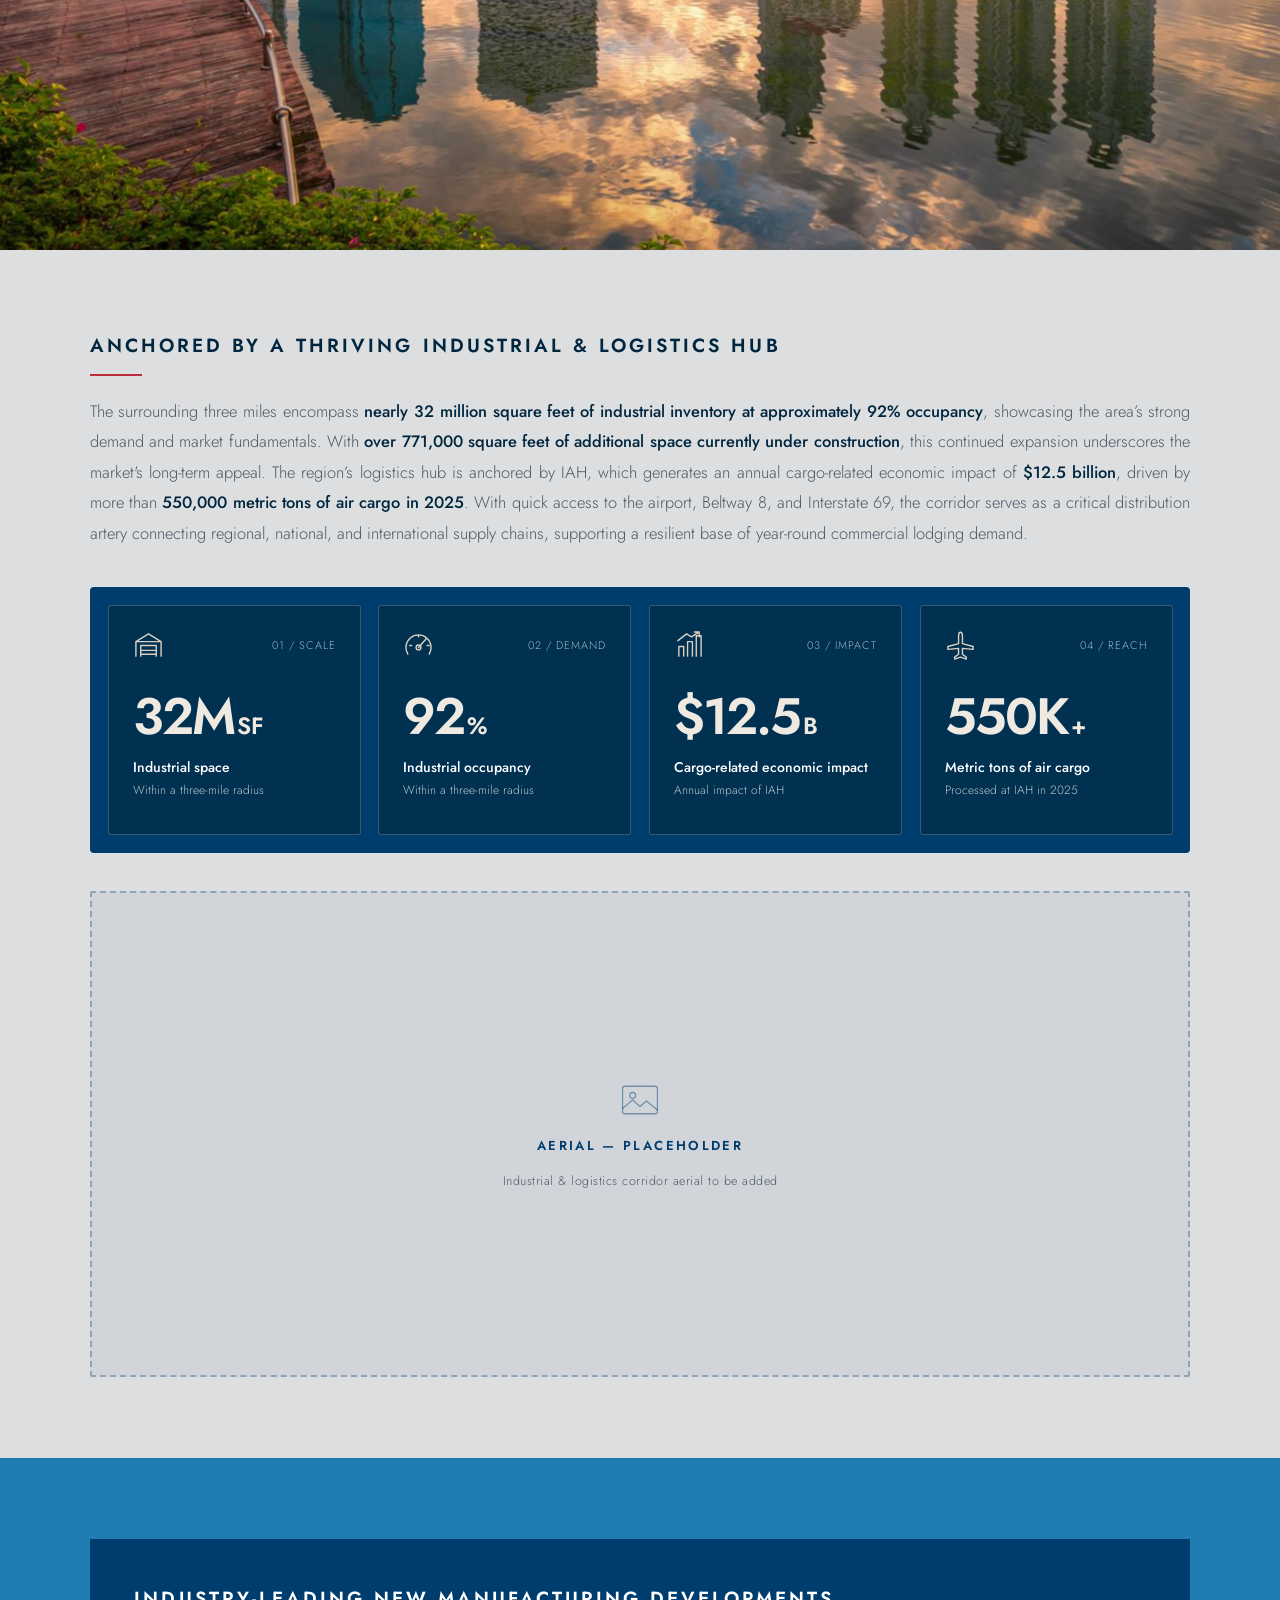
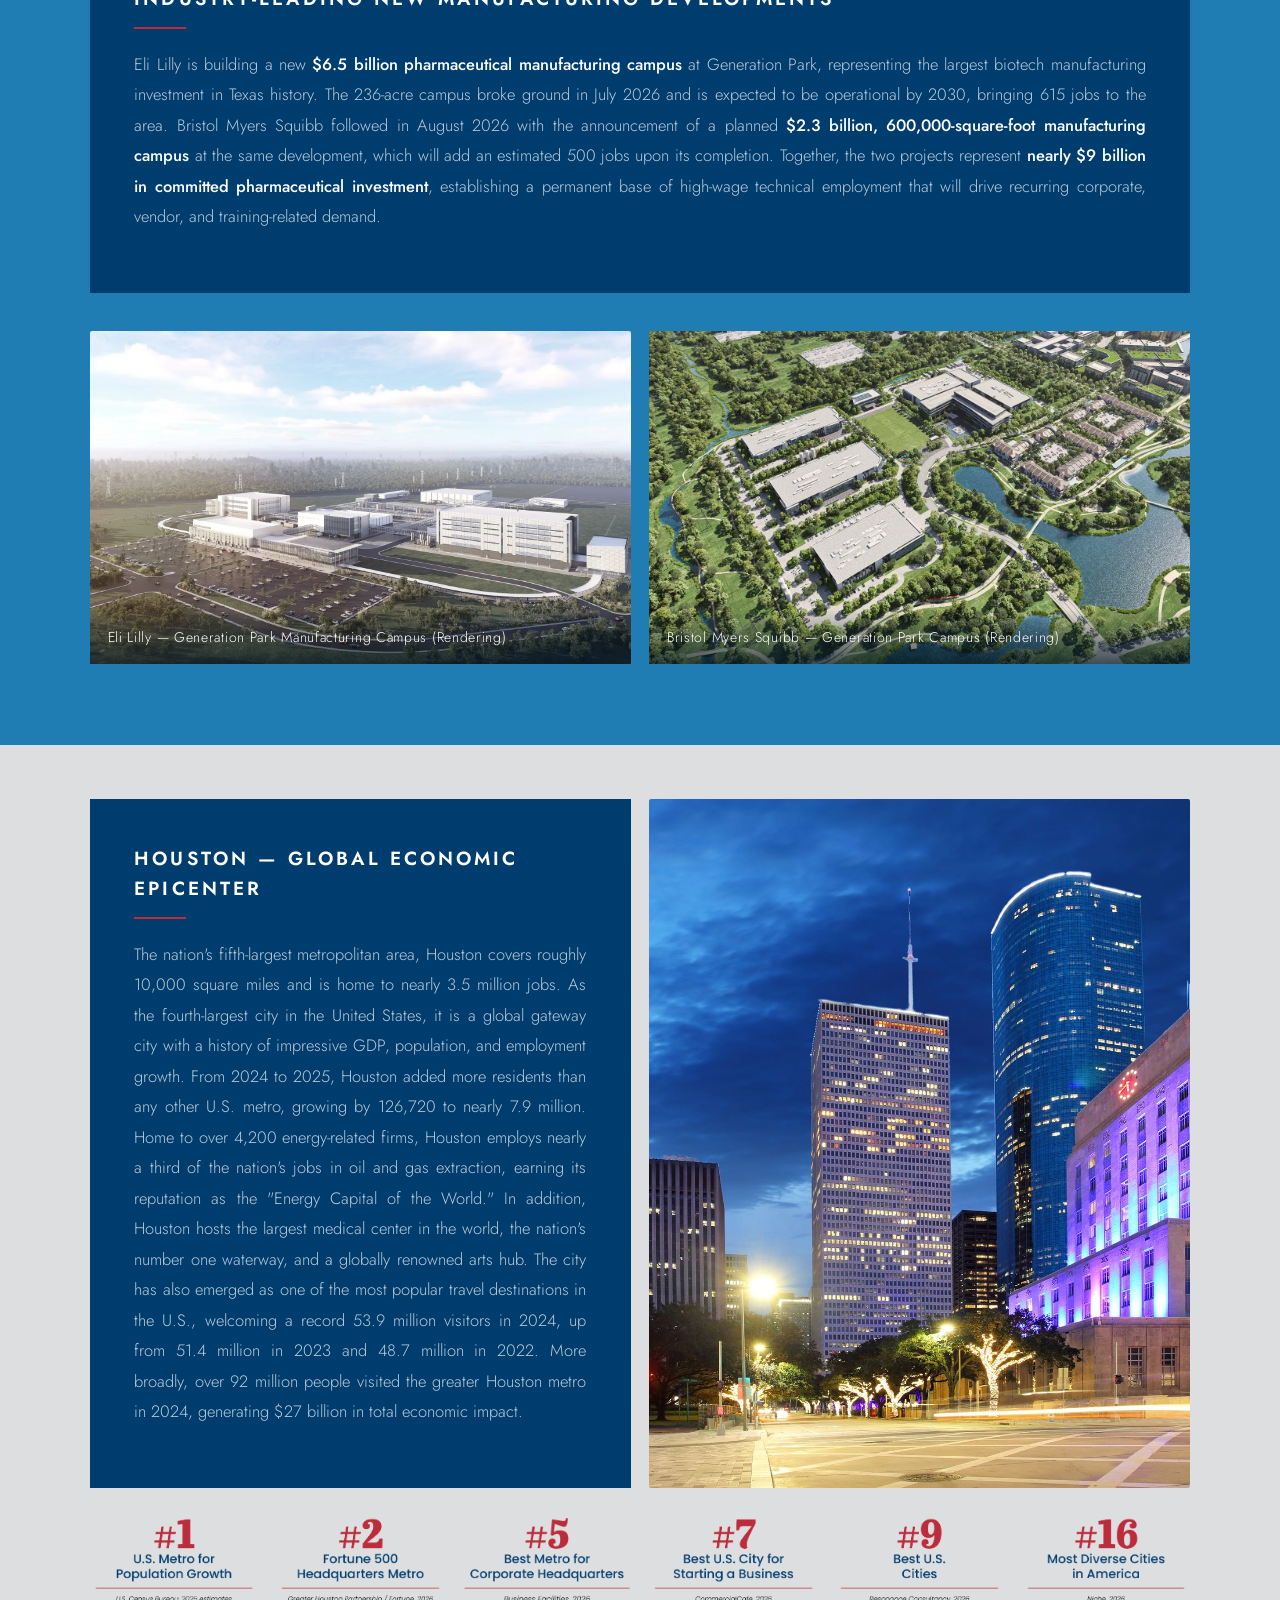
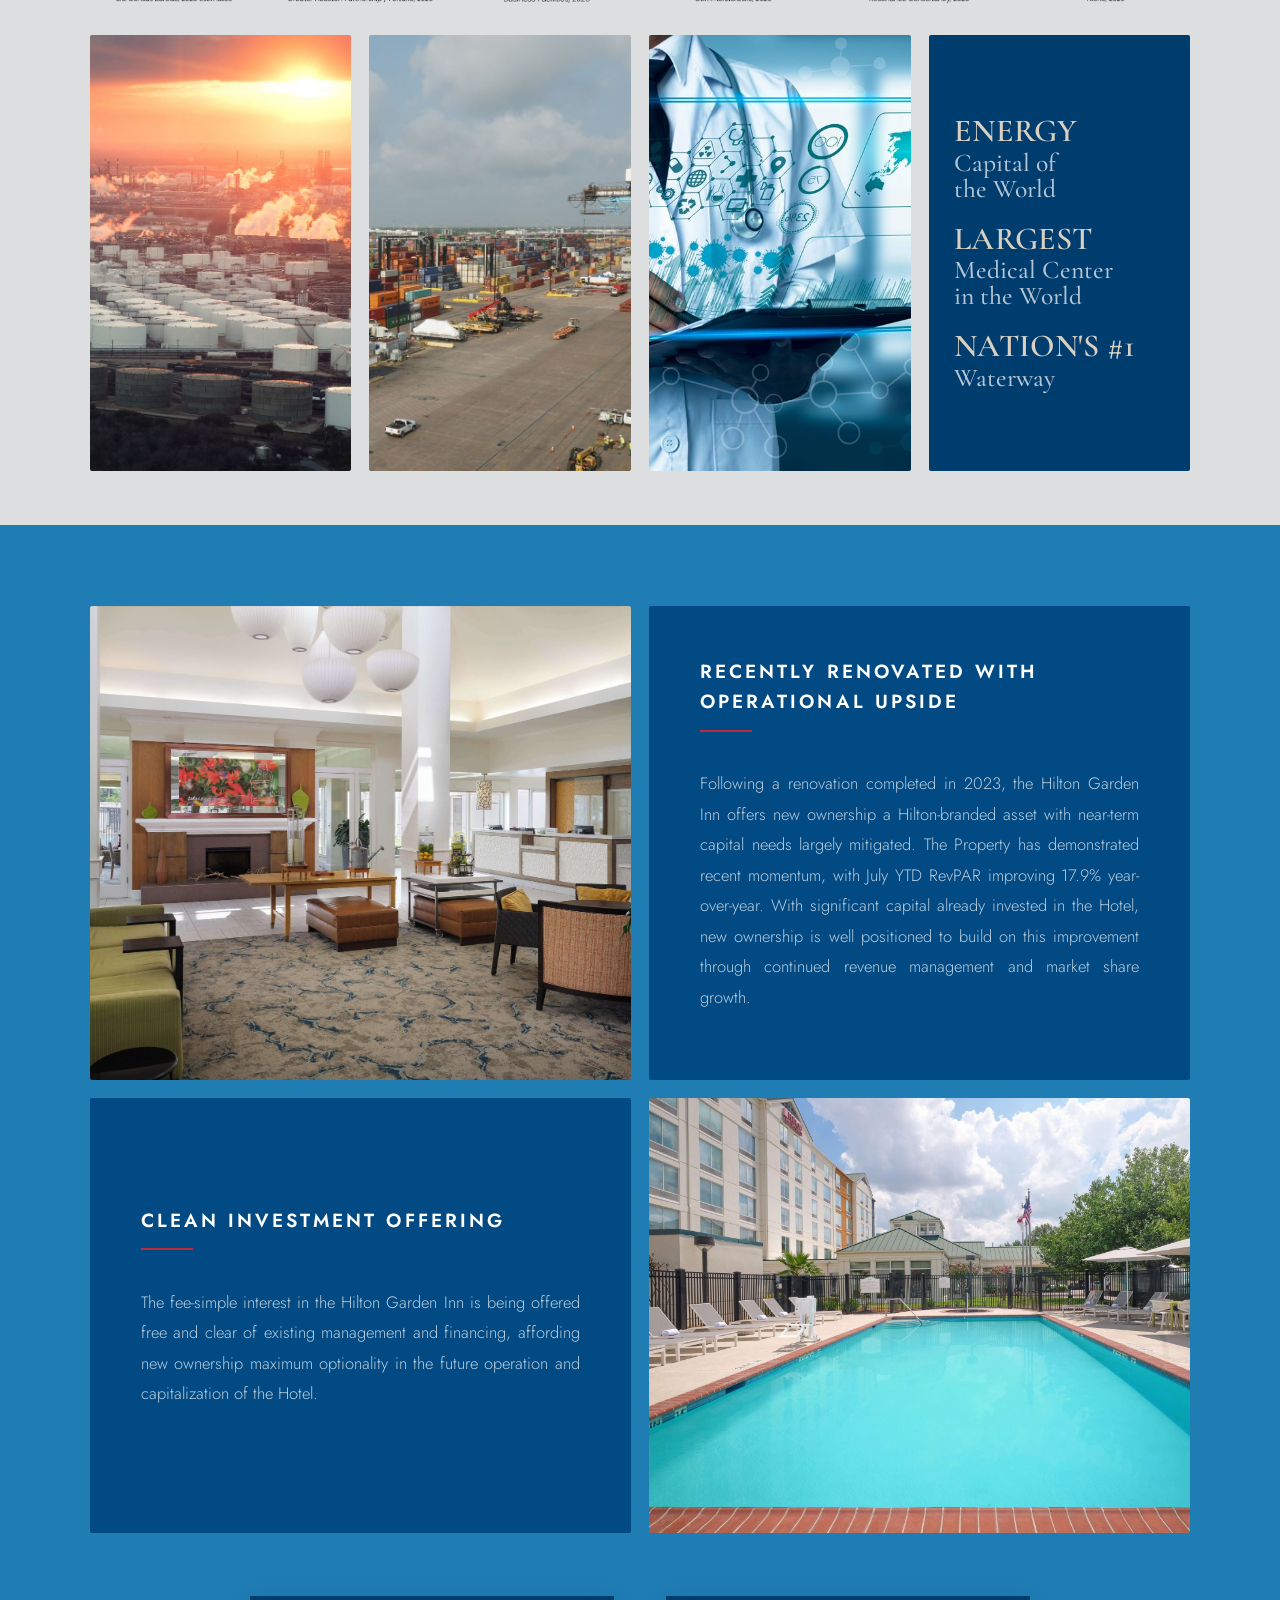
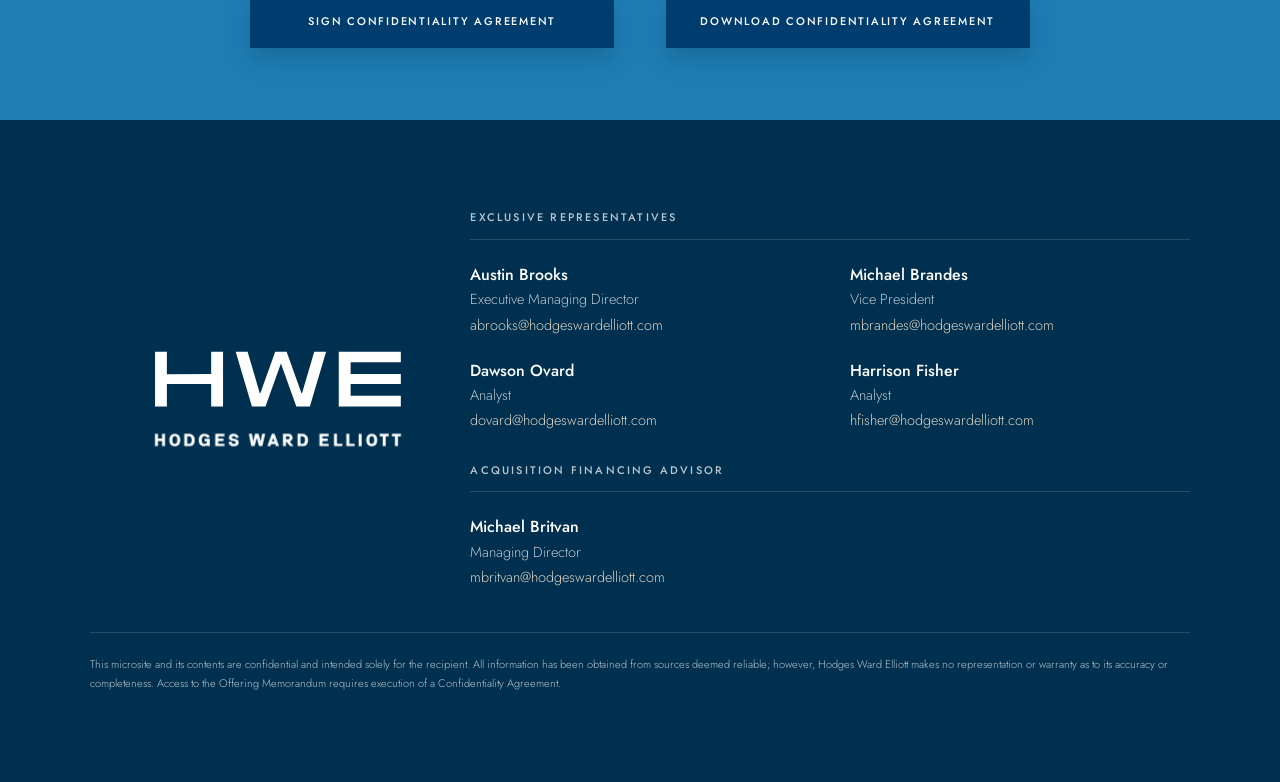
==== commit 1cd61a96: "White text on dark backgrounds --cream #eee9e1 -> #ffffff and --cream-muted #c1b8aa -> rgba(255,255," ====
--- a/index.html
+++ b/index.html
@@ -24,7 +24,7 @@
     --sand:#d9d0c1;
     --blue:#1f7db4;
     --ink:#00273f;        --ink-muted:#4a5a66;
-    --cream:#eee9e1;      --cream-muted:#c1b8aa;
+    --cream:#ffffff;      --cream-muted:rgba(255,255,255,.72);
     --line-light:rgba(0,39,63,.14);
     --line-dark:rgba(238,233,225,.16);
     --font-cormorant:"Cormorant Garamond",Georgia,serif;
@@ -254,7 +254,7 @@
   .hc-largest .hl p:last-child{margin-bottom:0}
   .hc-largest .hl em{display:block;font-style:normal;font-weight:600;color:var(--sand);
         font-size:clamp(26px,2.5vw,36px);letter-spacing:.005em;text-transform:uppercase}
-  .hc-largest .hl span{display:block;font-weight:500;color:rgba(238,233,225,.66);
+  .hc-largest .hl span{display:block;font-weight:500;color:rgba(255,255,255,.7);
         font-size:clamp(21px,2vw,29px);margin-top:2px}
   @media(max-width:860px){
     .hou2-grid{grid-template-columns:1fr;grid-template-areas:"text" "sky" "stats"}
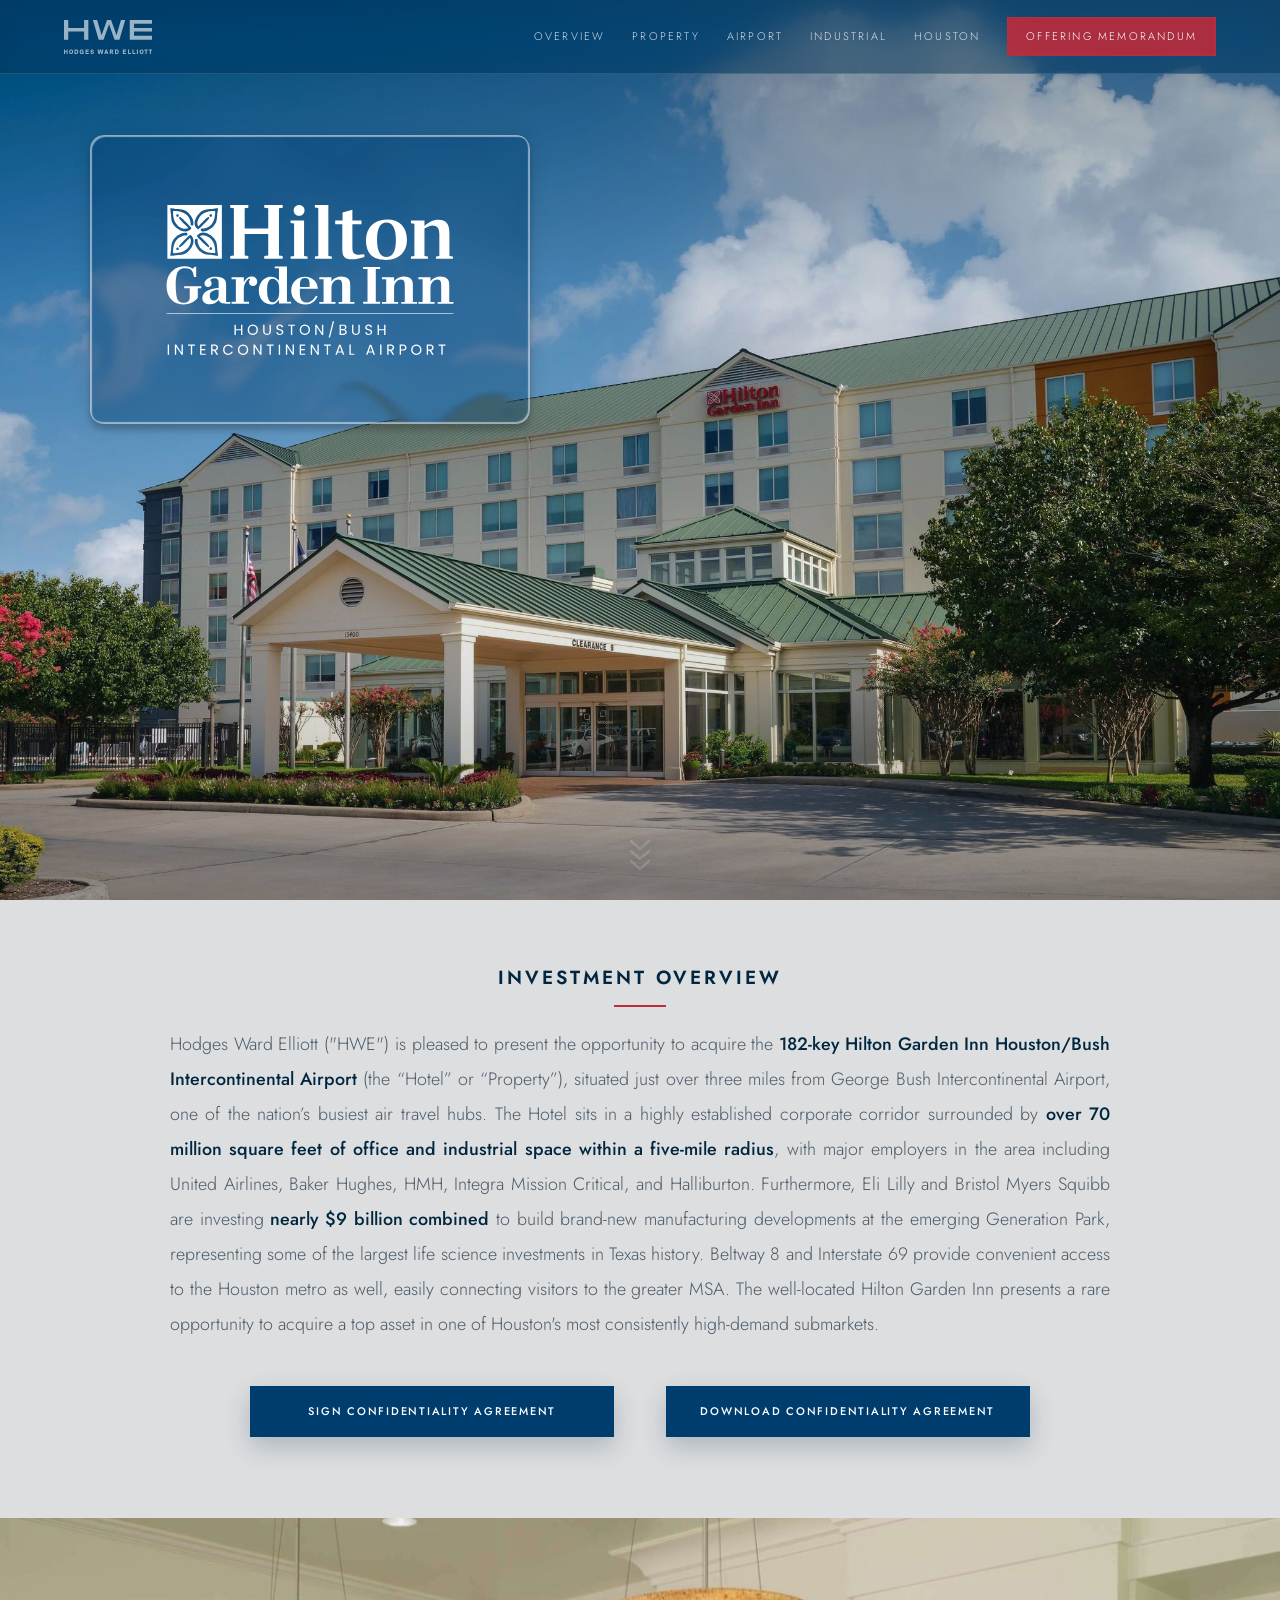
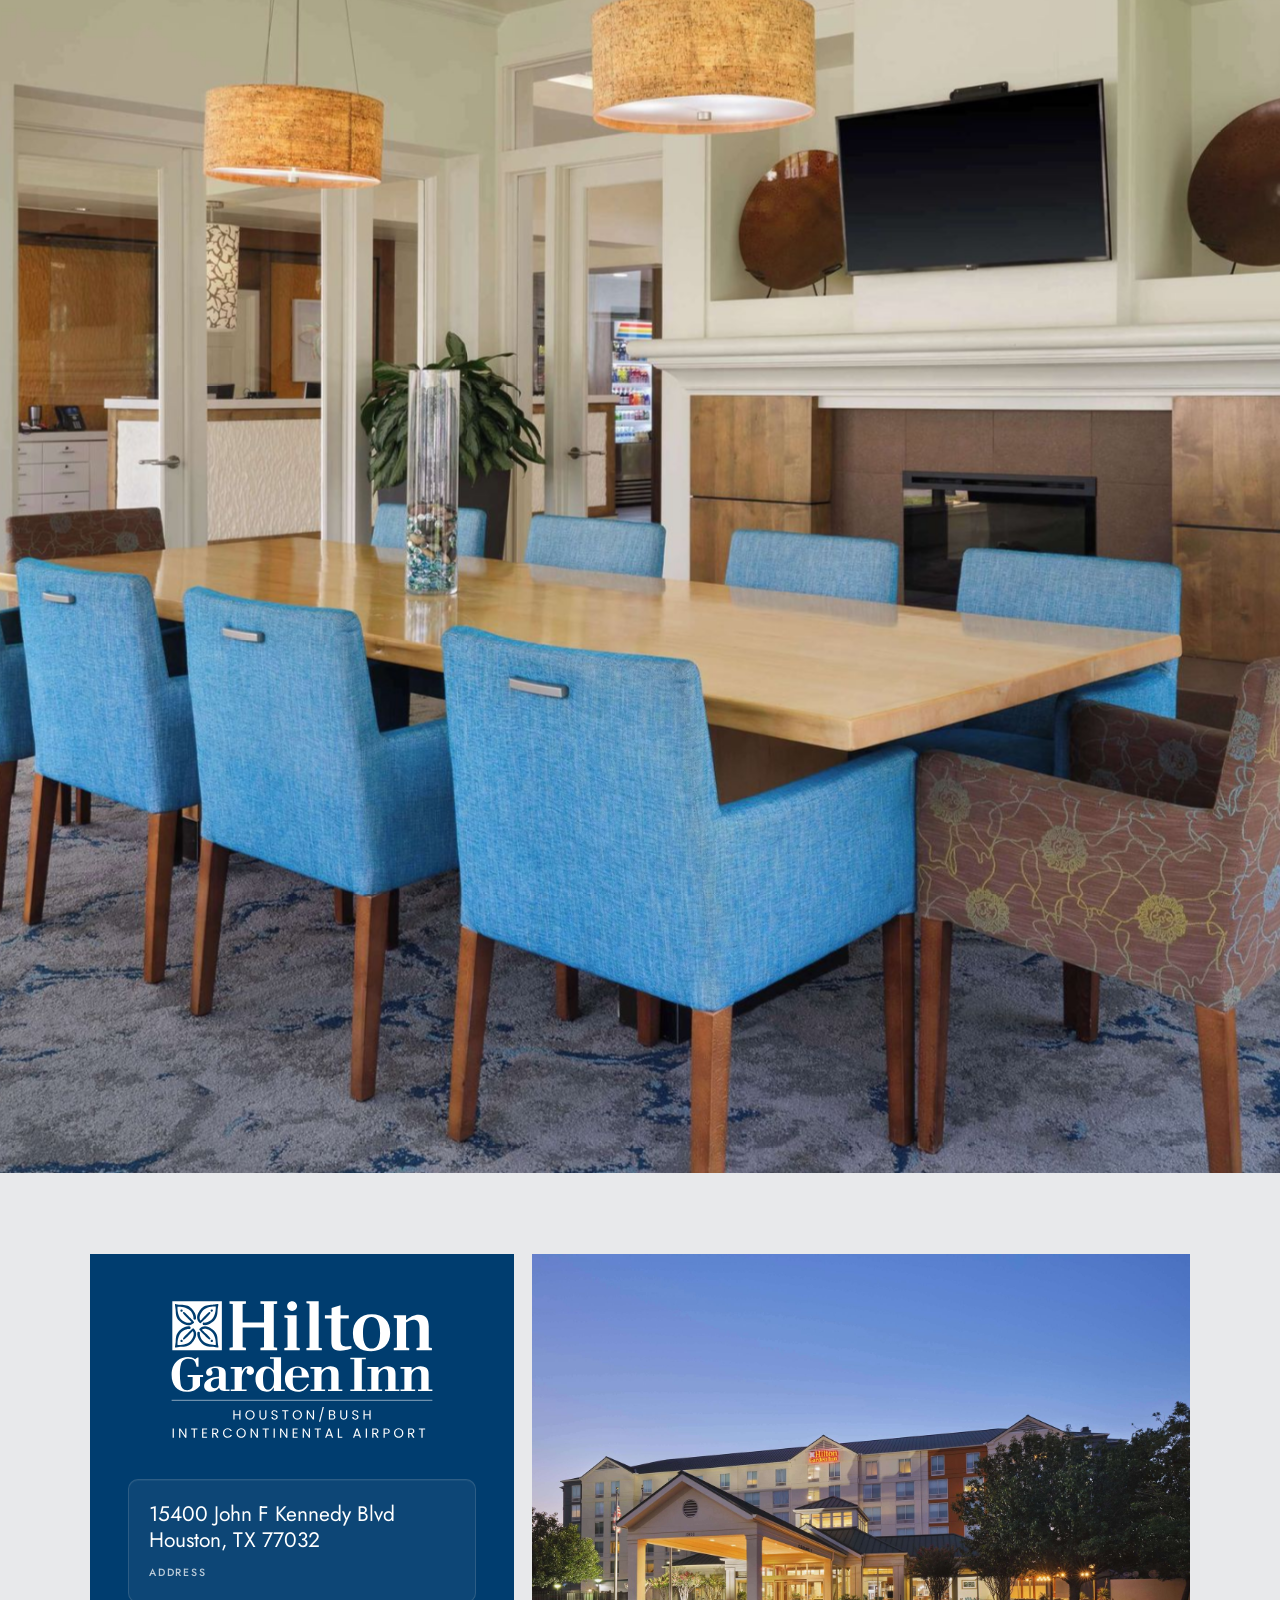
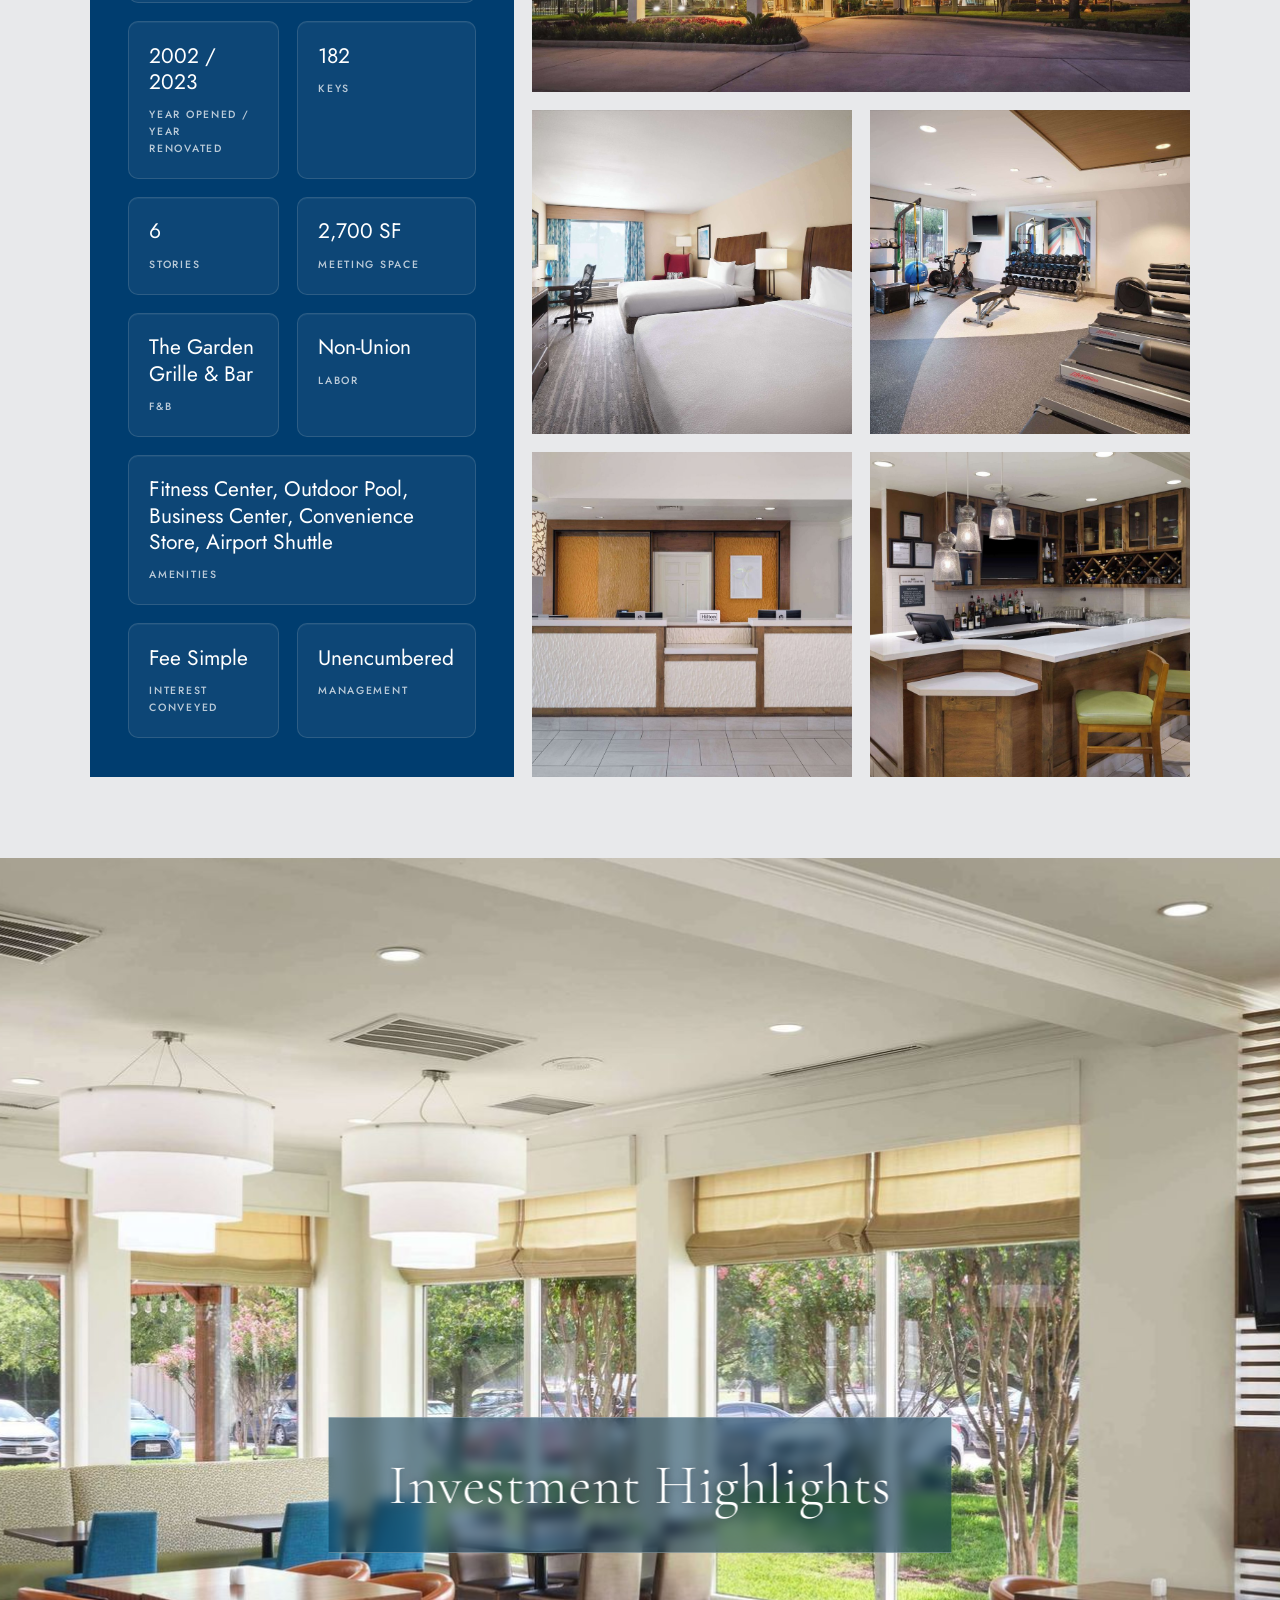
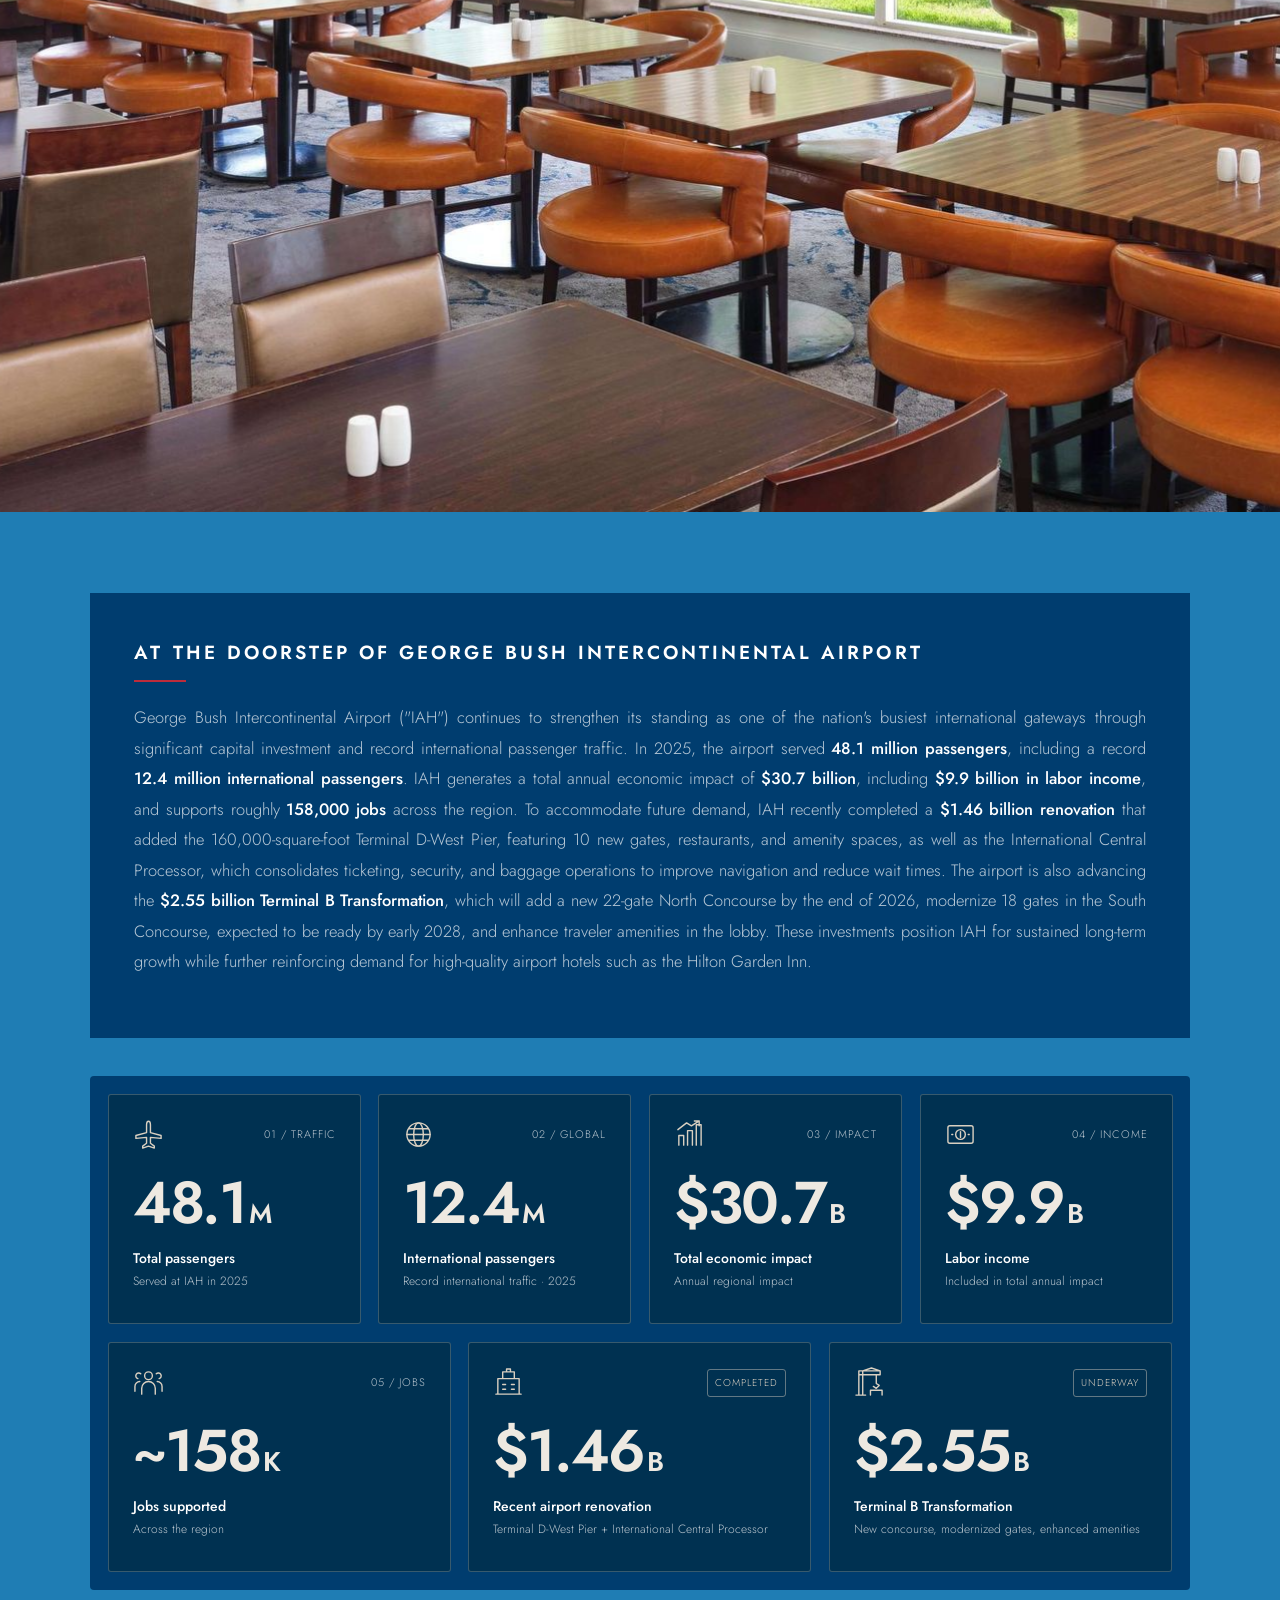
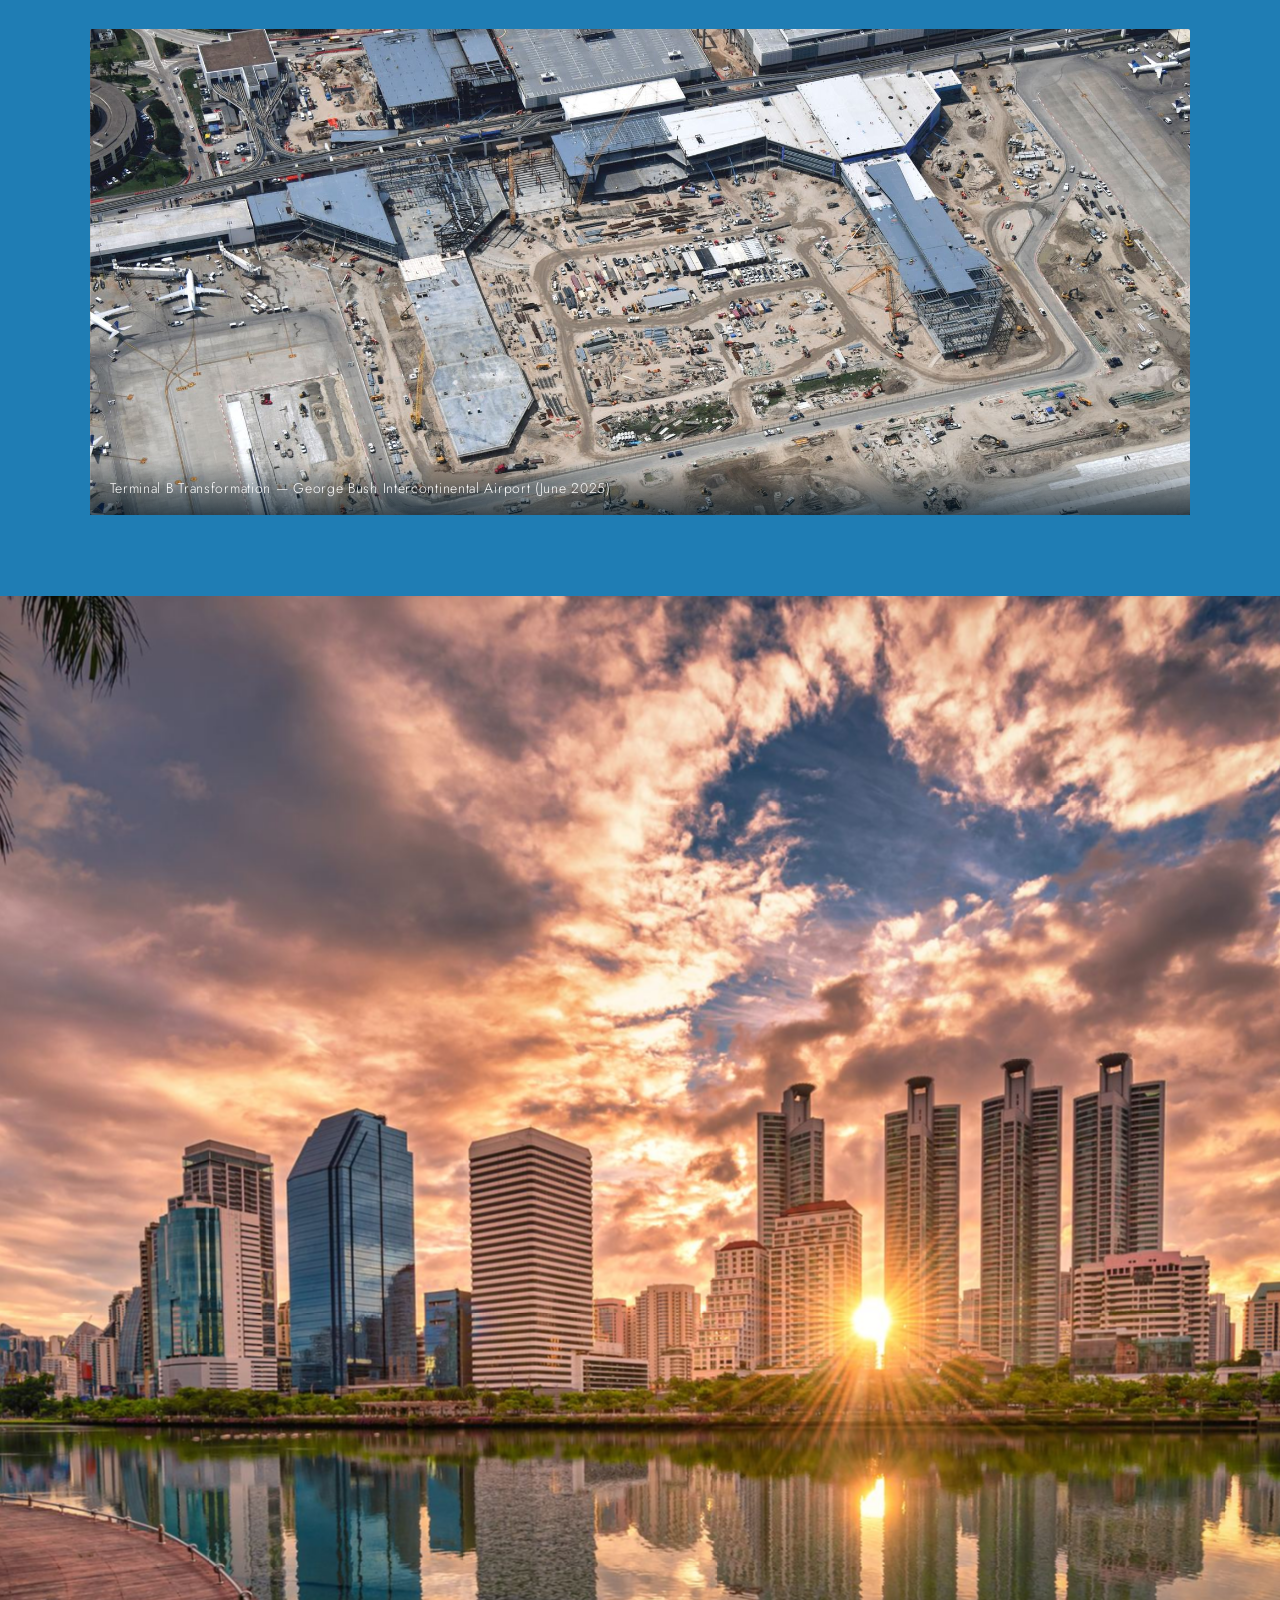
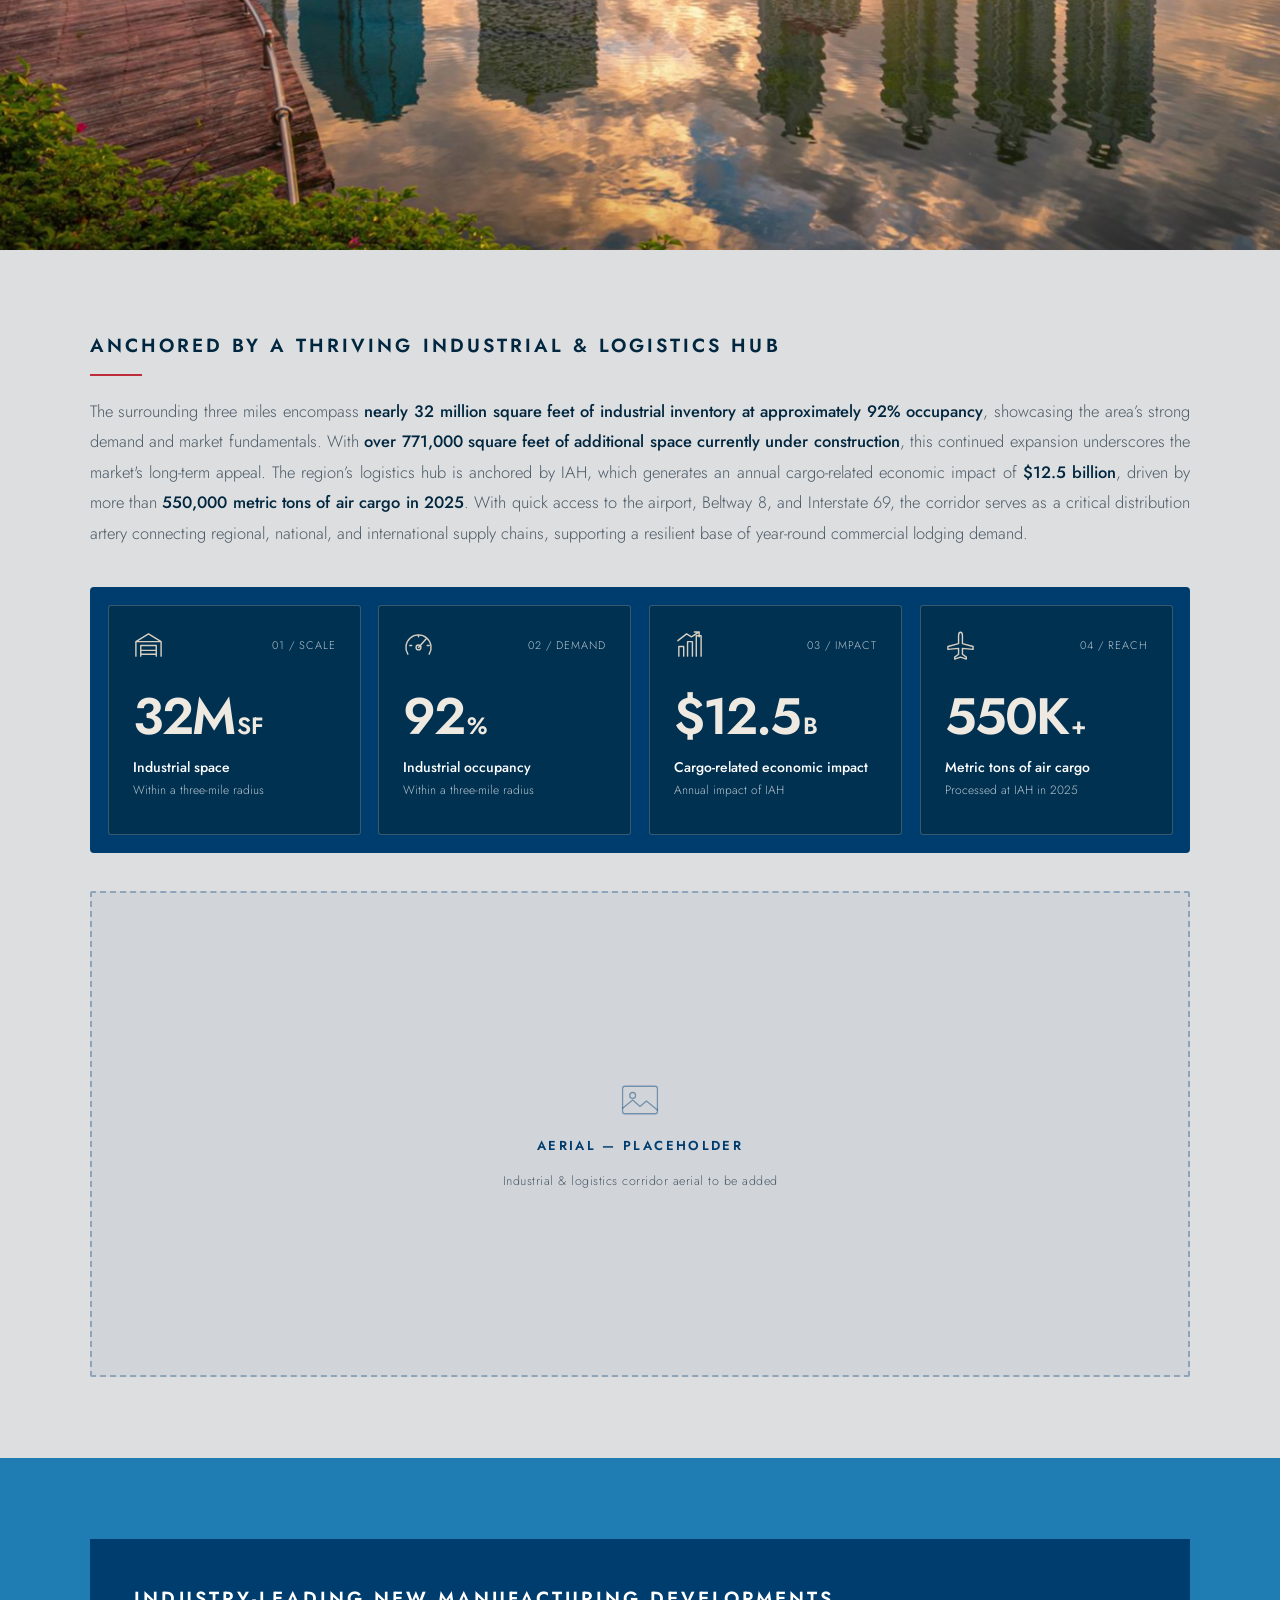
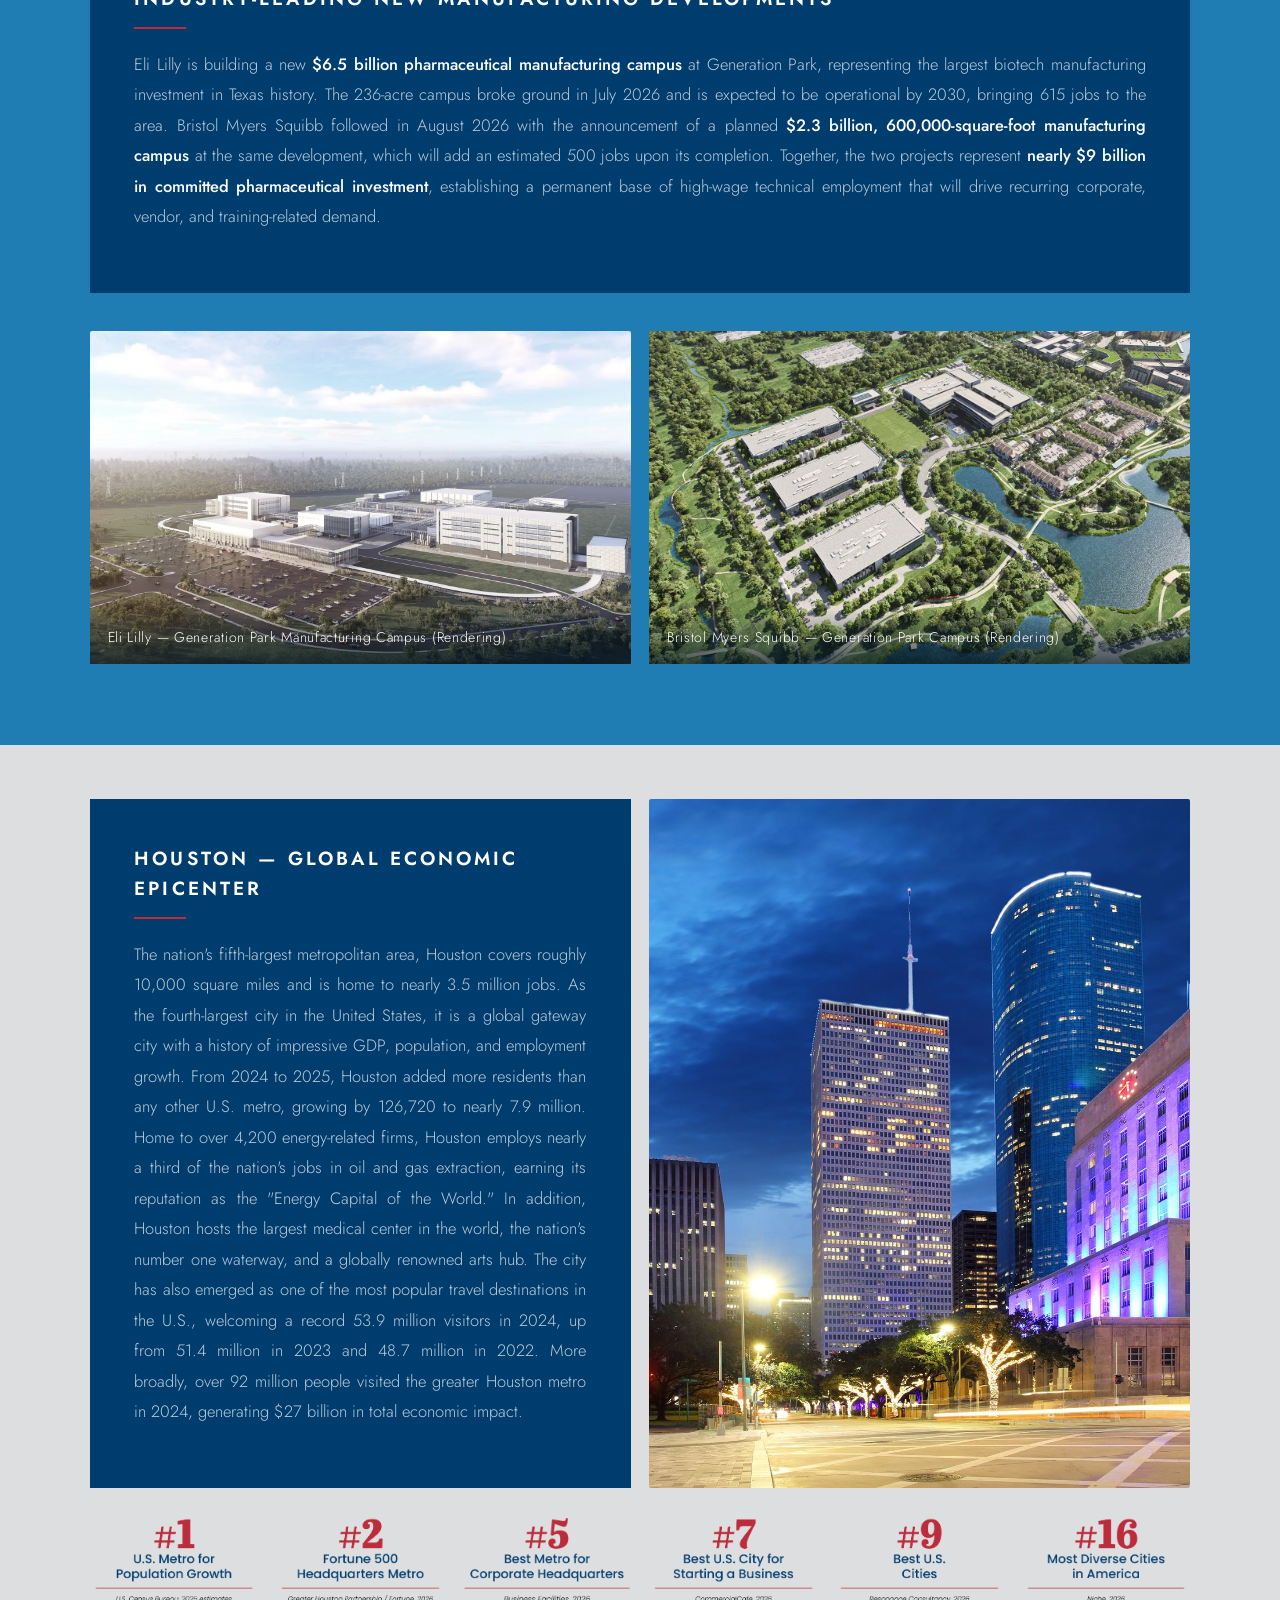
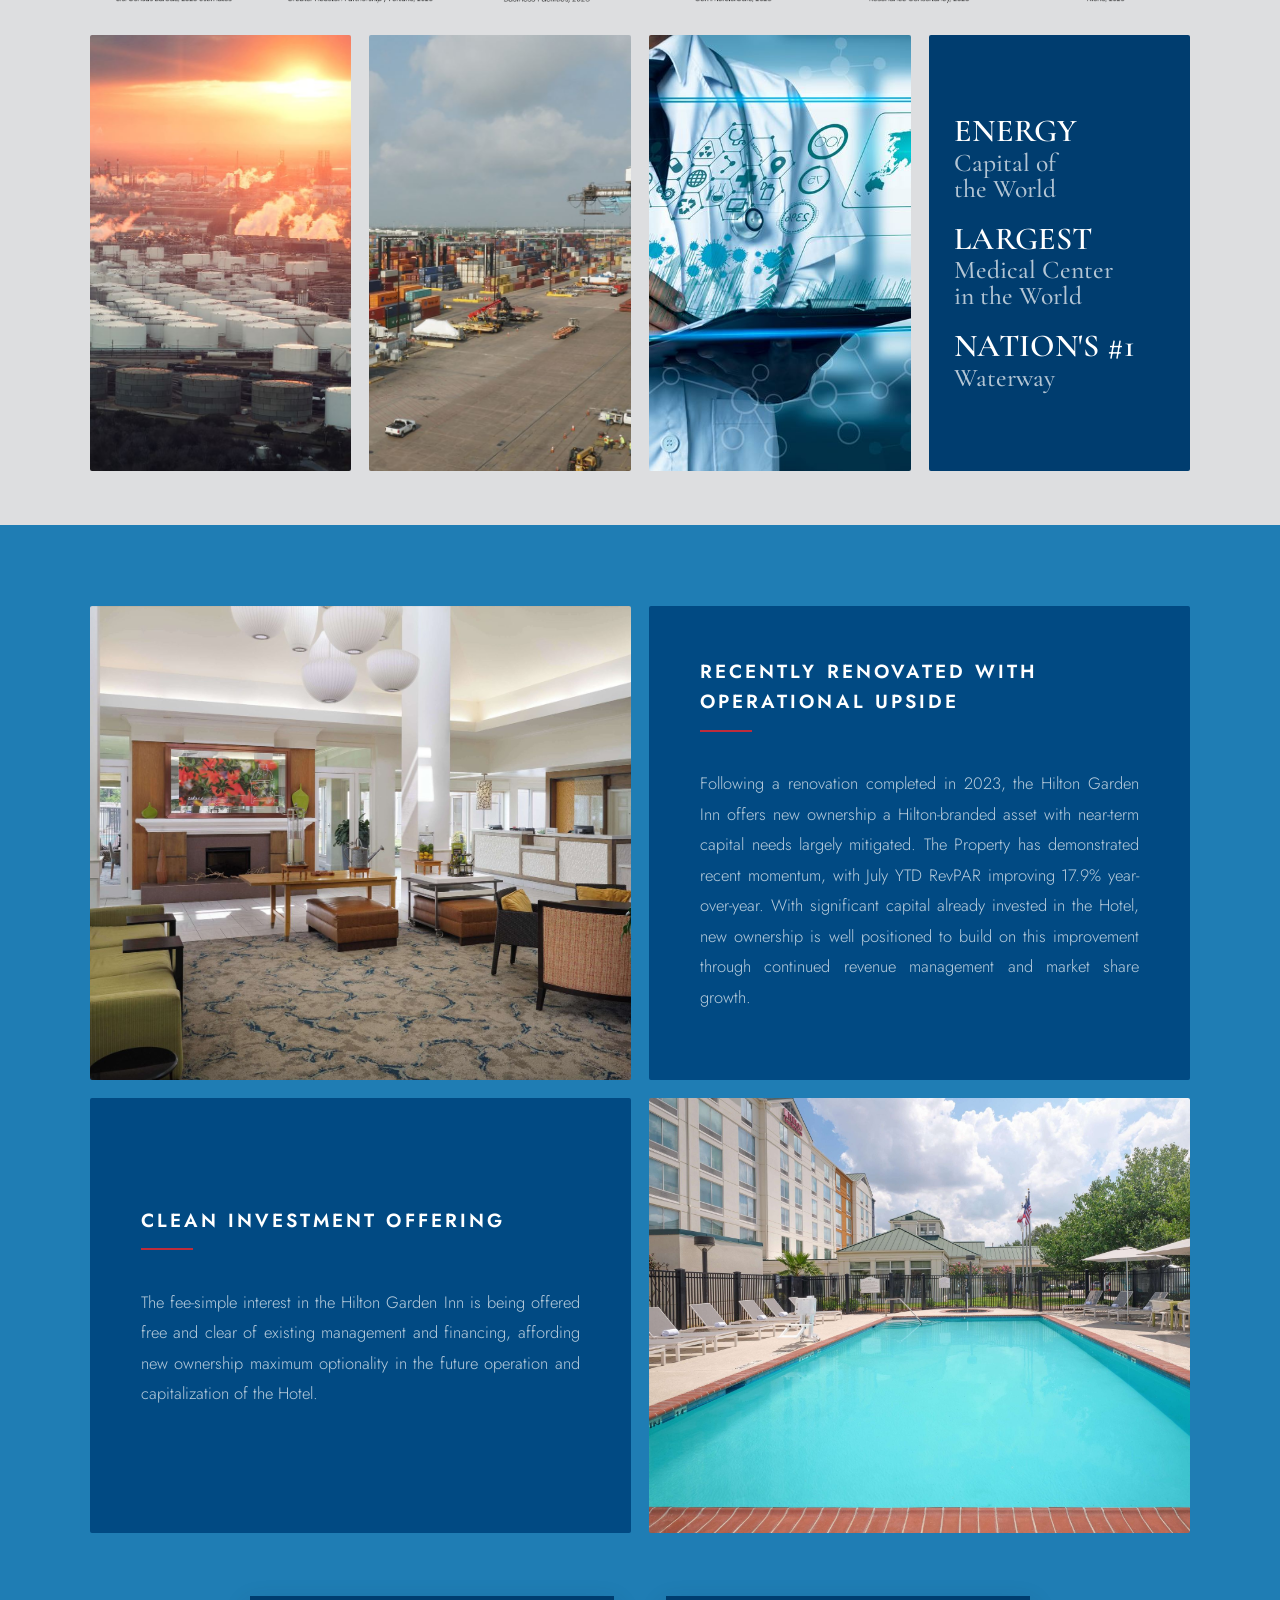
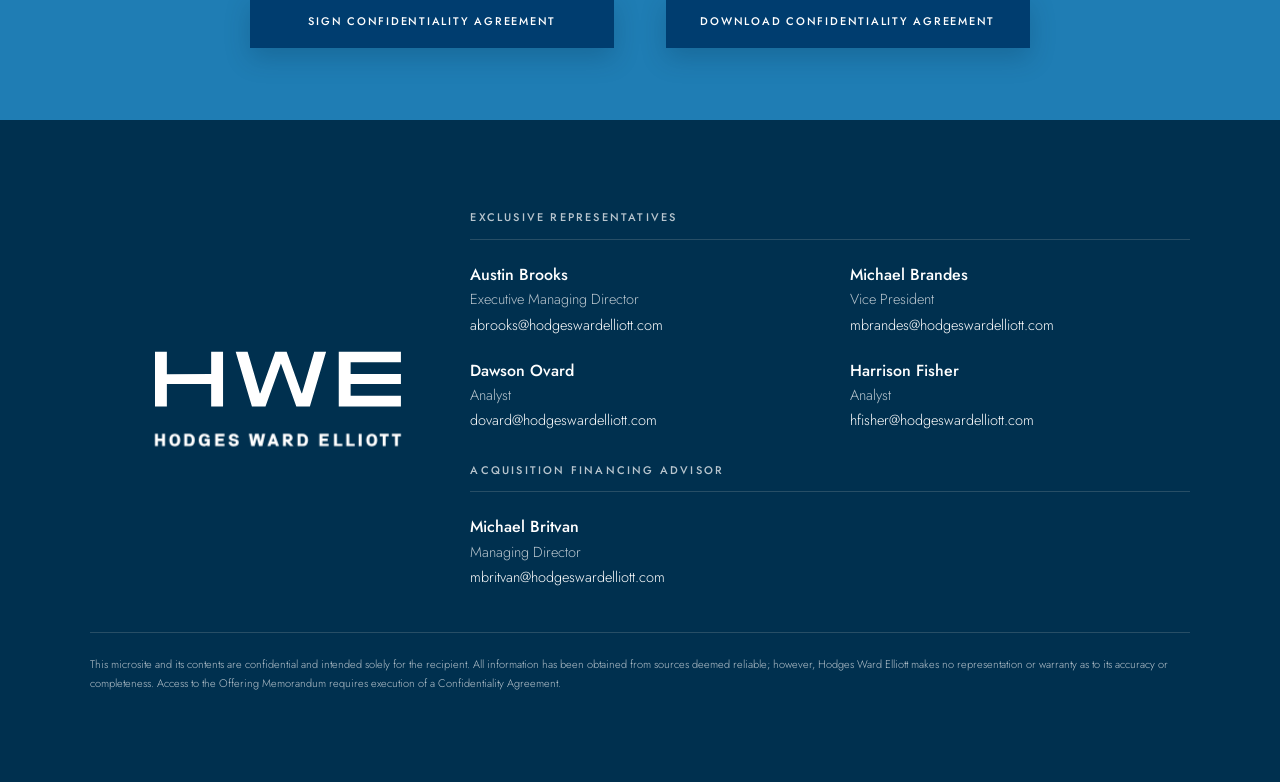
==== commit e1fe0a8d: "Remaining warm accents to white Footer email addresses and the Houston card's display words to --cre" ====
--- a/index.html
+++ b/index.html
@@ -252,7 +252,7 @@
   .hc-largest .hl{font-family:var(--font-cormorant);line-height:1.02}
   .hc-largest .hl p{margin:0 0 clamp(14px,1.6vw,22px)}
   .hc-largest .hl p:last-child{margin-bottom:0}
-  .hc-largest .hl em{display:block;font-style:normal;font-weight:600;color:var(--sand);
+  .hc-largest .hl em{display:block;font-style:normal;font-weight:600;color:var(--cream);
         font-size:clamp(26px,2.5vw,36px);letter-spacing:.005em;text-transform:uppercase}
   .hc-largest .hl span{display:block;font-weight:500;color:rgba(255,255,255,.7);
         font-size:clamp(21px,2vw,29px);margin-top:2px}
@@ -283,7 +283,7 @@
   .houston-hub .hub-card-top,.iah-airport .hub-card-top{display:flex;align-items:center;justify-content:space-between;margin-bottom:30px}
   .houston-hub .hub-icon,.iah-airport .hub-icon{width:31px;height:31px;color:var(--hub-accent);fill:none;stroke:currentColor;stroke-width:1.45;stroke-linecap:round;stroke-linejoin:round;transition:transform .25s}
   .houston-hub .hub-stat:hover .hub-icon,.iah-airport .hub-stat:hover .hub-icon{transform:translateY(-3px)}
-  .houston-hub .hub-index,.iah-airport .hub-index{color:#9db4c6;font-size:11px;letter-spacing:1px}
+  .houston-hub .hub-index,.iah-airport .hub-index{color:var(--cream-muted);font-size:11px;letter-spacing:1px}
   .houston-hub .hub-number,.iah-airport .hub-number{font-size:clamp(35px,4vw,60px);line-height:1;letter-spacing:-2px;white-space:nowrap;font-weight:600;margin-bottom:15px}
   .houston-hub .hub-number small,.iah-airport .hub-number small{font-size:.46em;letter-spacing:-.5px;margin-left:3px}
   .houston-hub .hub-label,.iah-airport .hub-label{font-size:14px;line-height:1.5;color:var(--cream);font-weight:500}
@@ -353,7 +353,7 @@
   .contacts{display:grid;grid-template-columns:1fr 1fr;gap:22px 40px}
   .contacts .c .nm{font-weight:500;color:var(--cream);font-size:16px}
   .contacts .c .tt{font-size:14.5px;color:var(--cream-muted)}
-  .contacts .c .em{font-size:14.5px;color:var(--sand);margin-top:2px}
+  .contacts .c .em{font-size:14.5px;color:var(--cream);margin-top:2px}
   .foot-adv{margin-top:30px}
   .foot-legal{max-width:1240px;margin:44px auto 0;padding-top:22px;border-top:1px solid var(--line-dark);
         font-size:11px;color:var(--cream-muted);line-height:1.7}
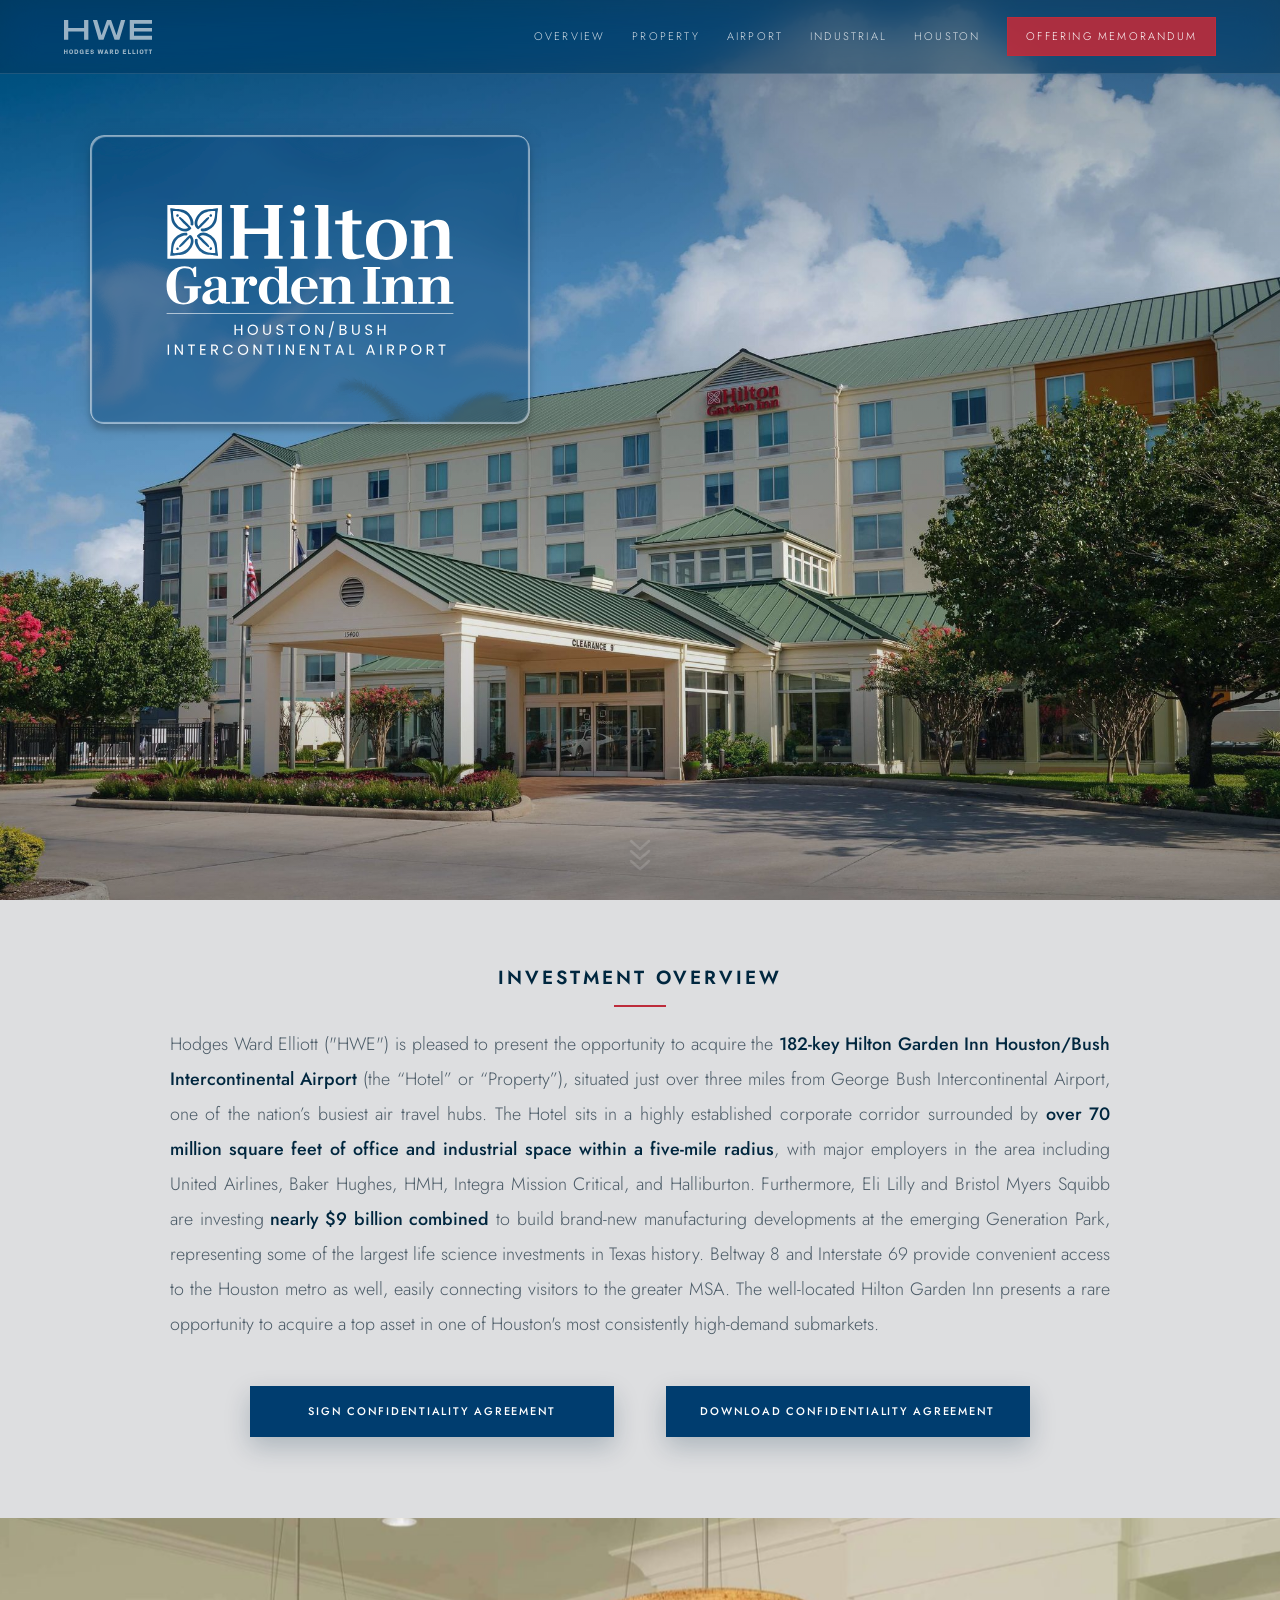
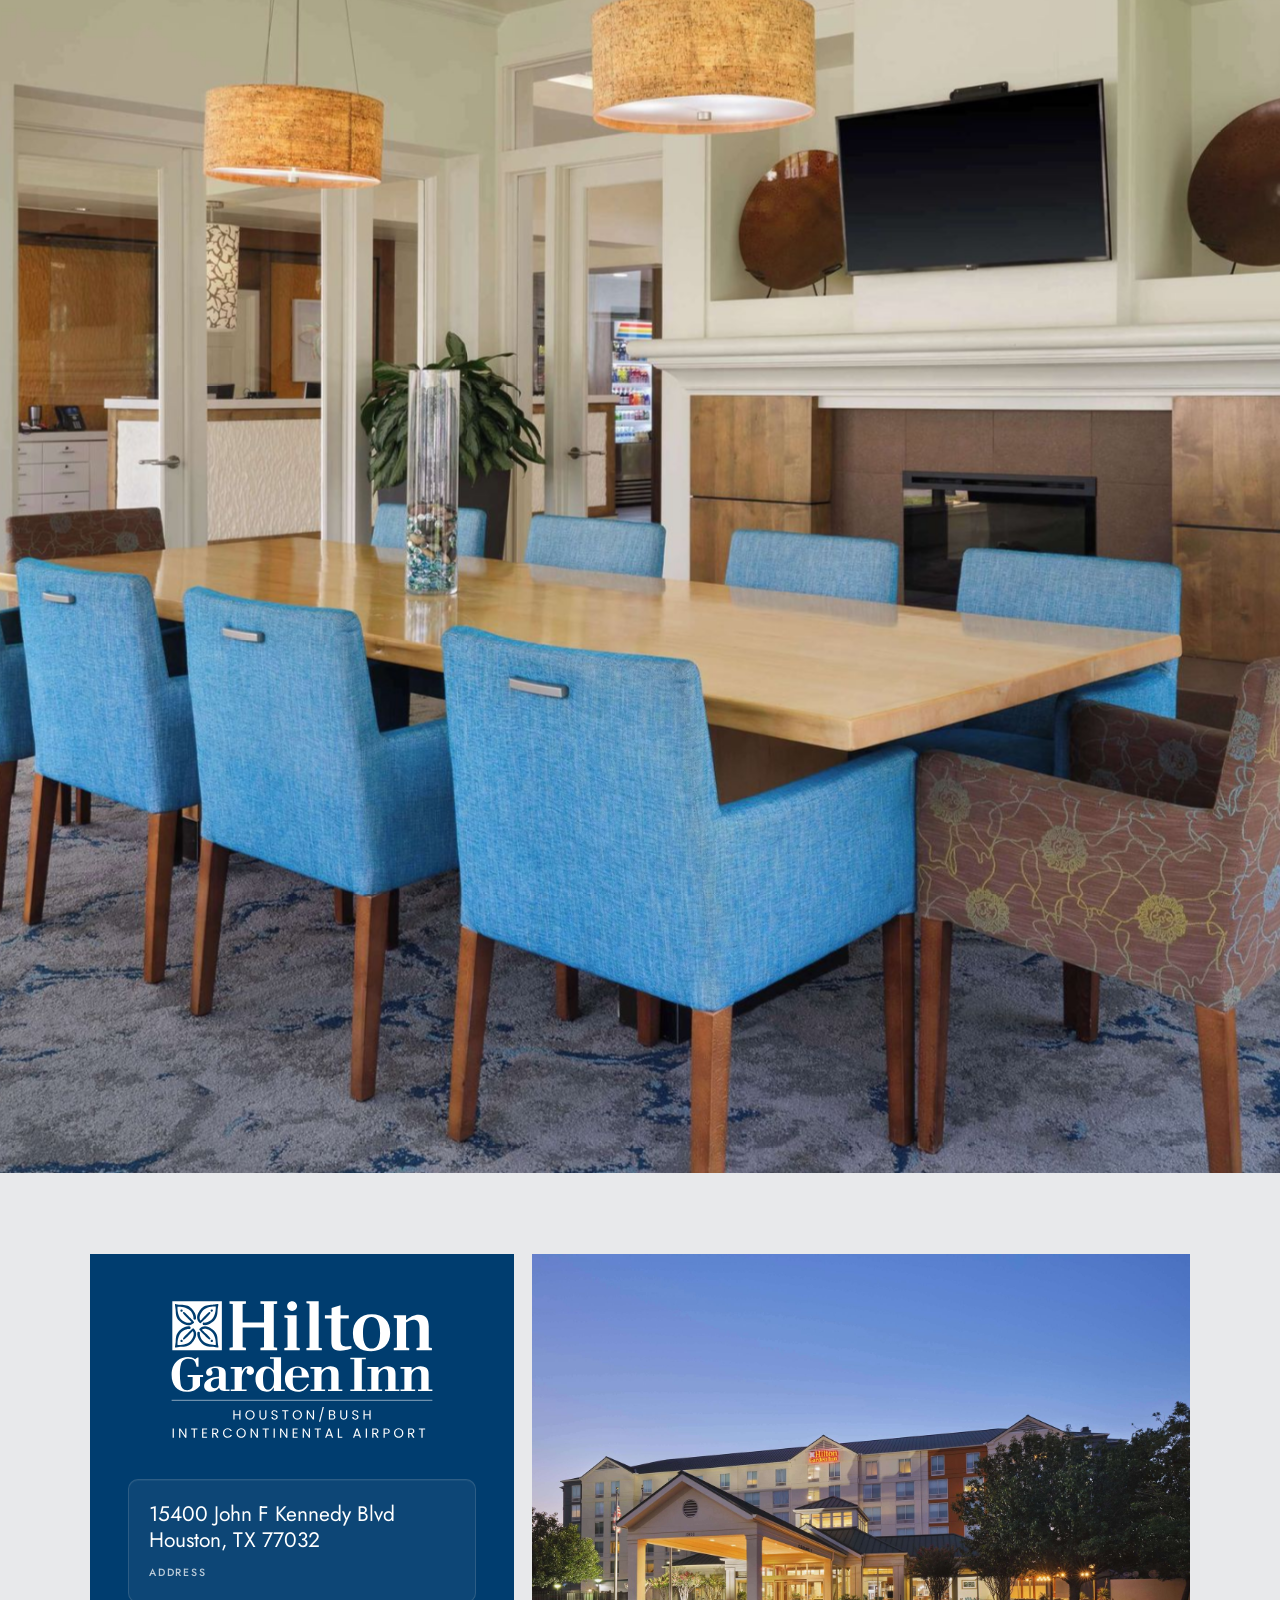
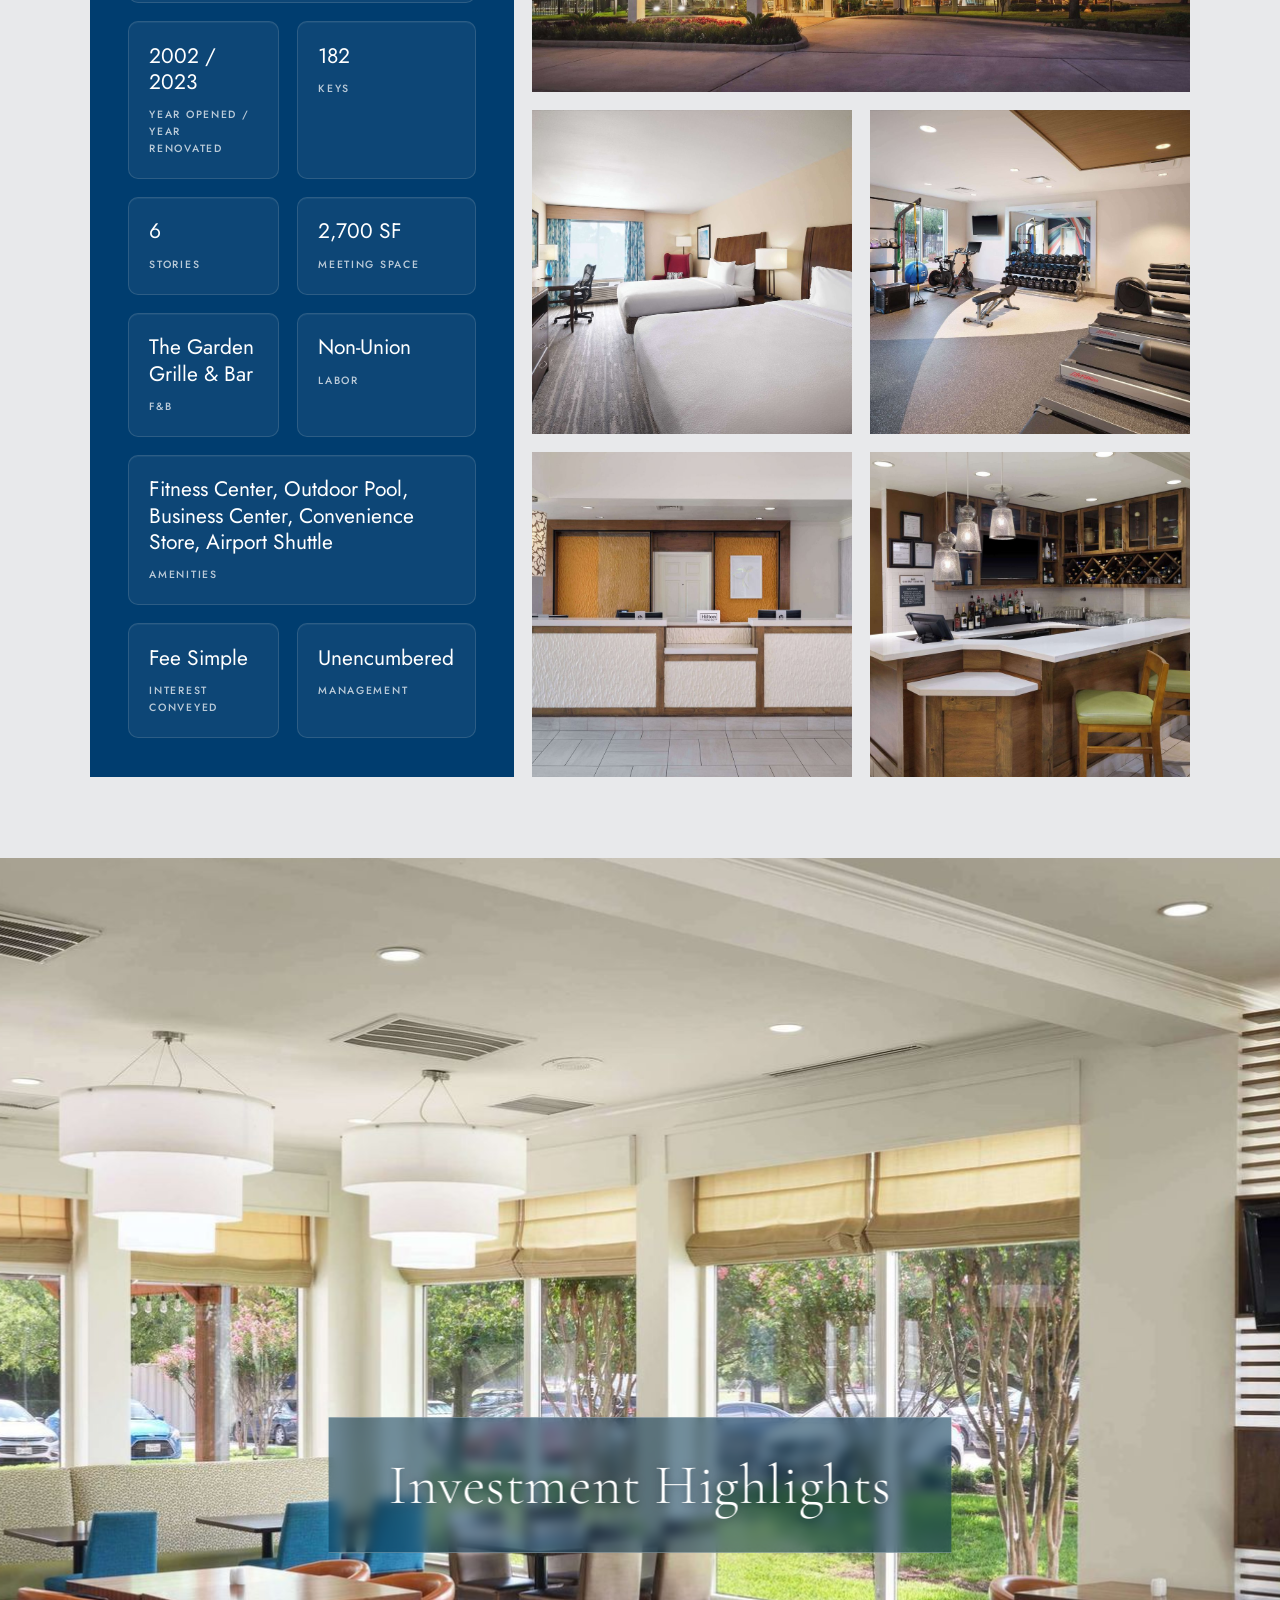
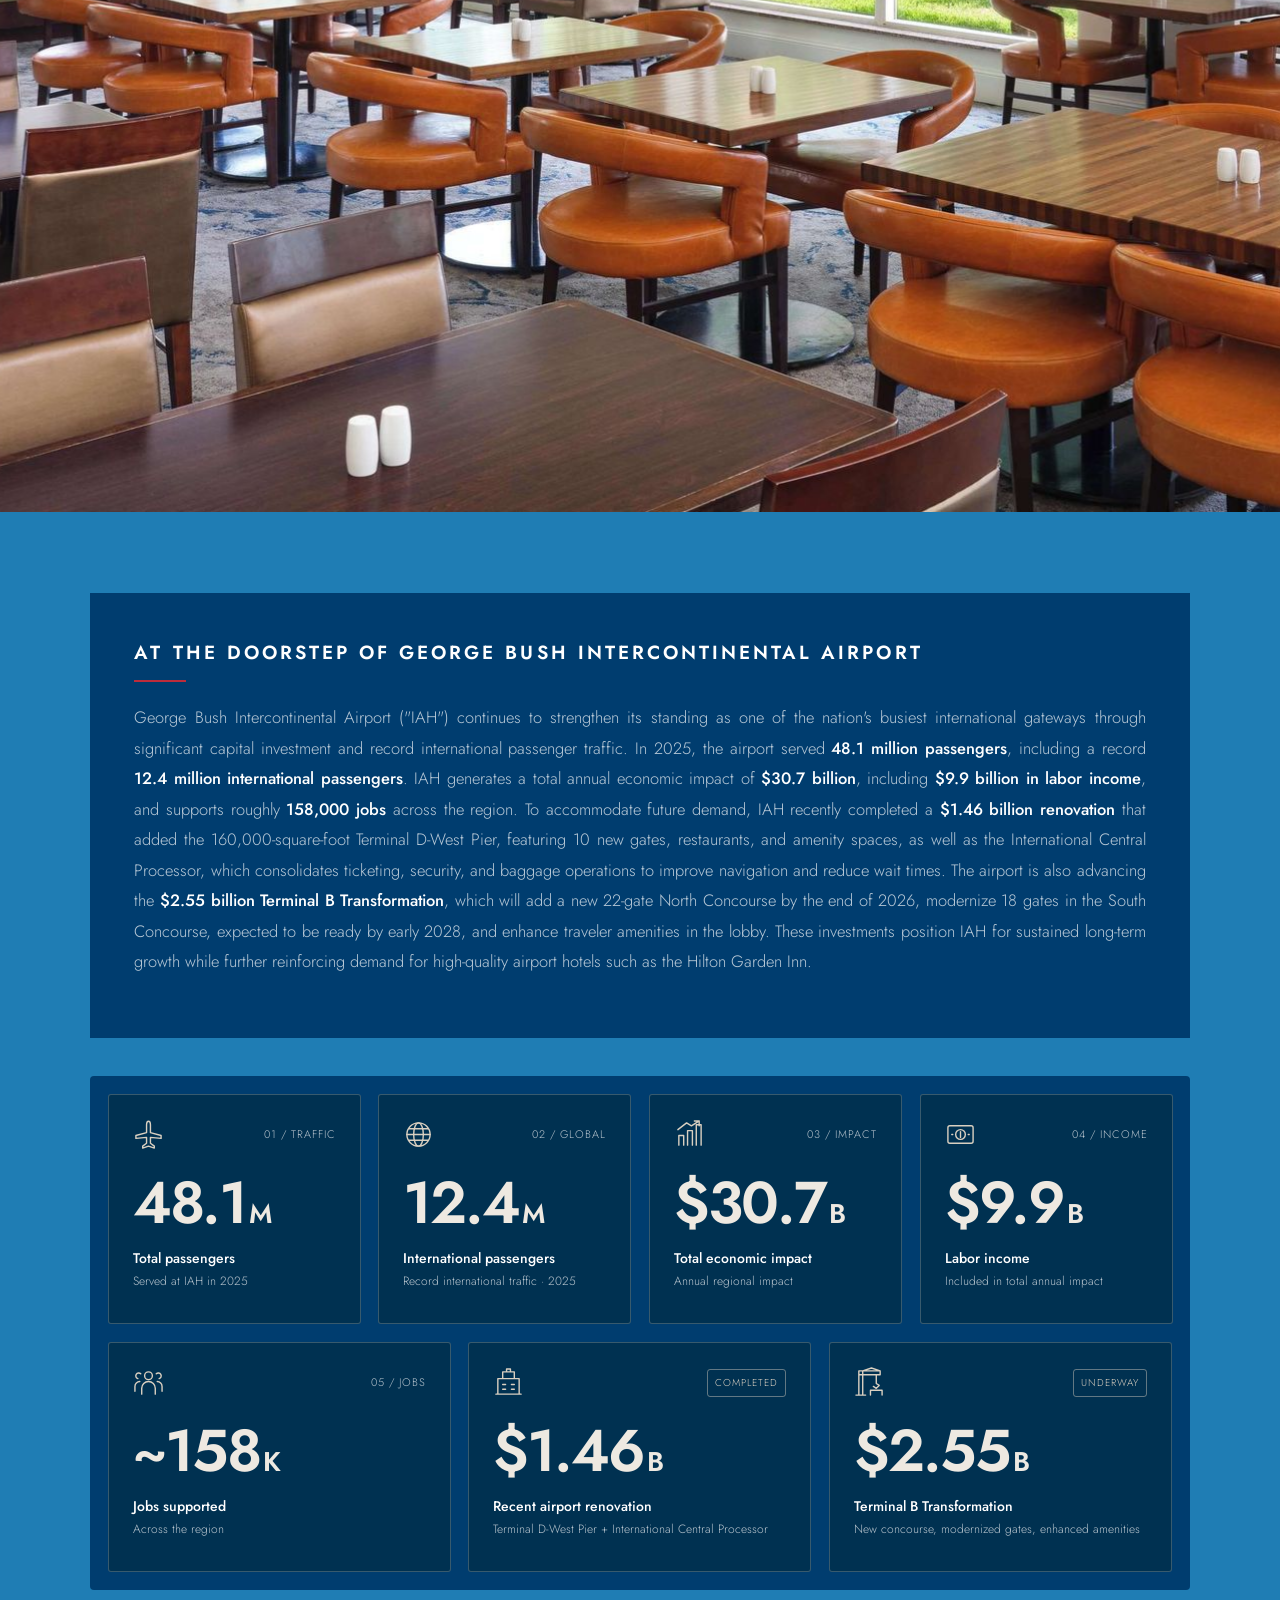
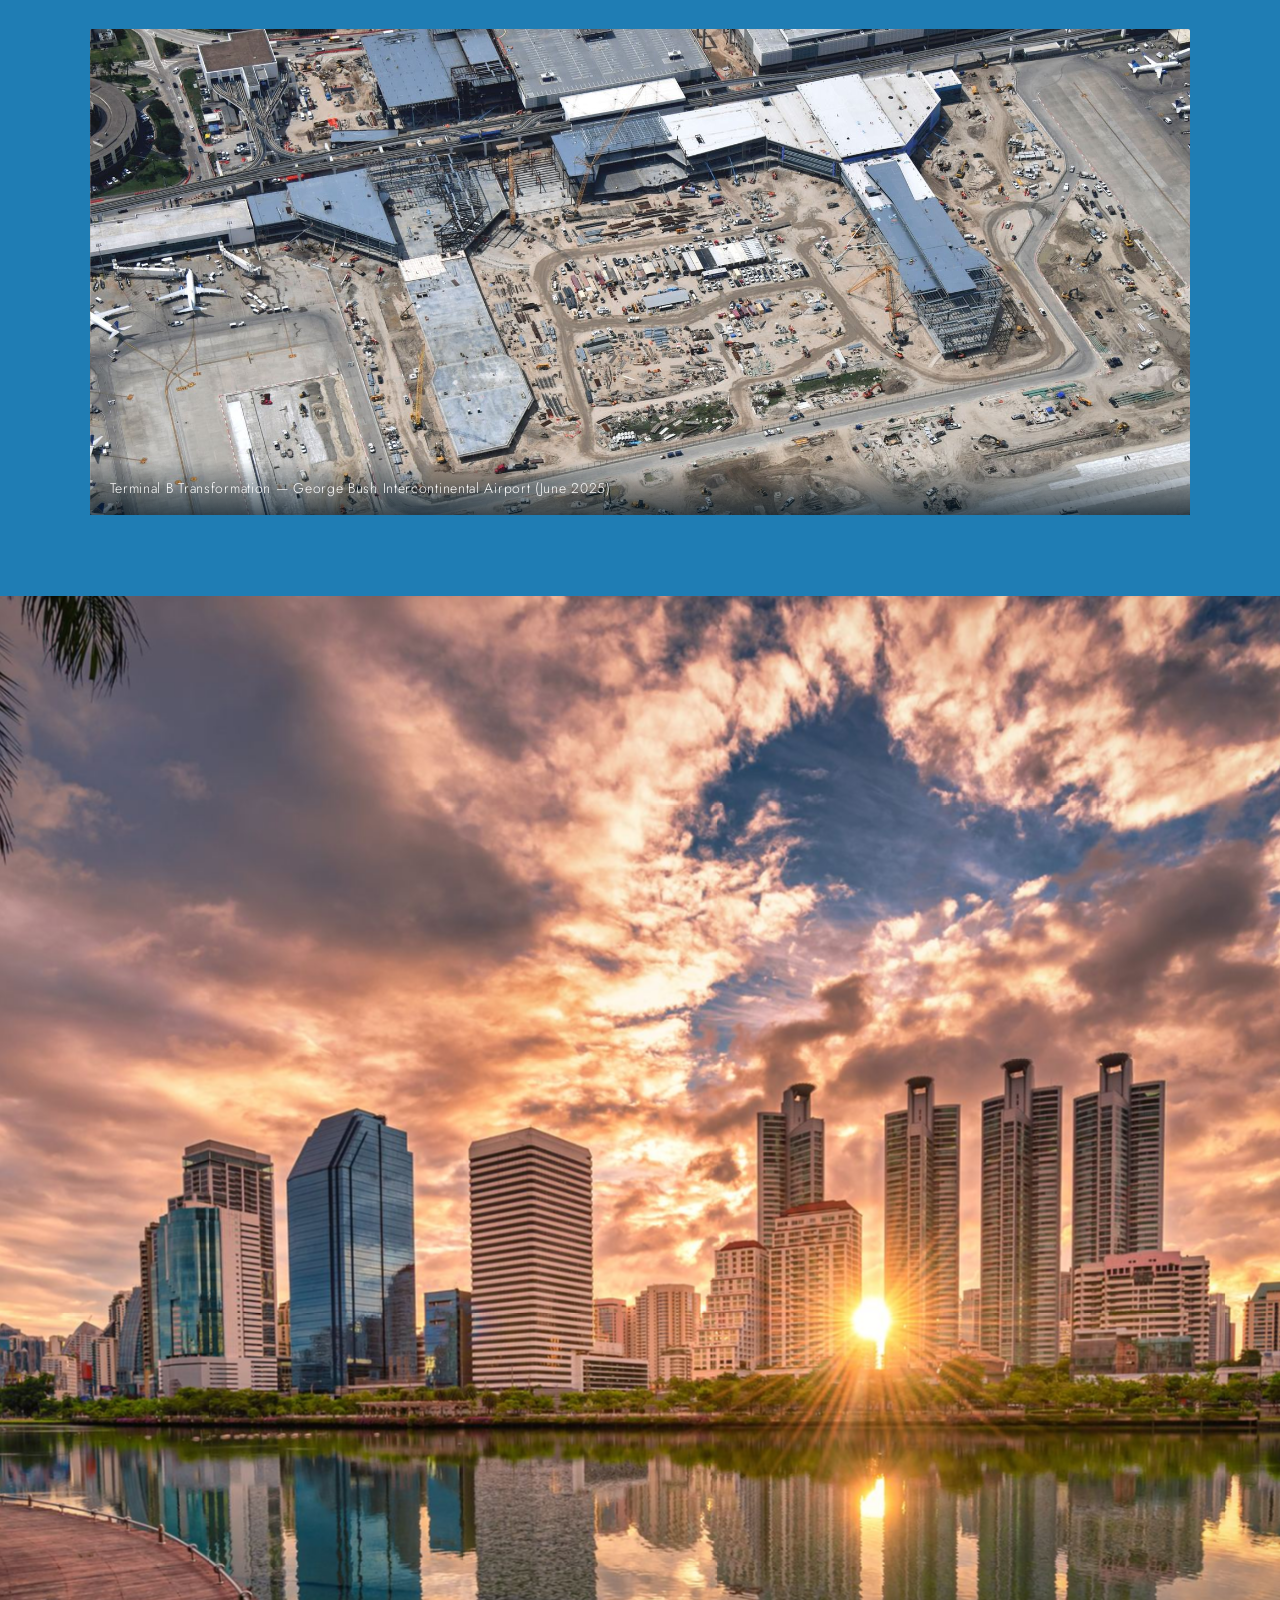
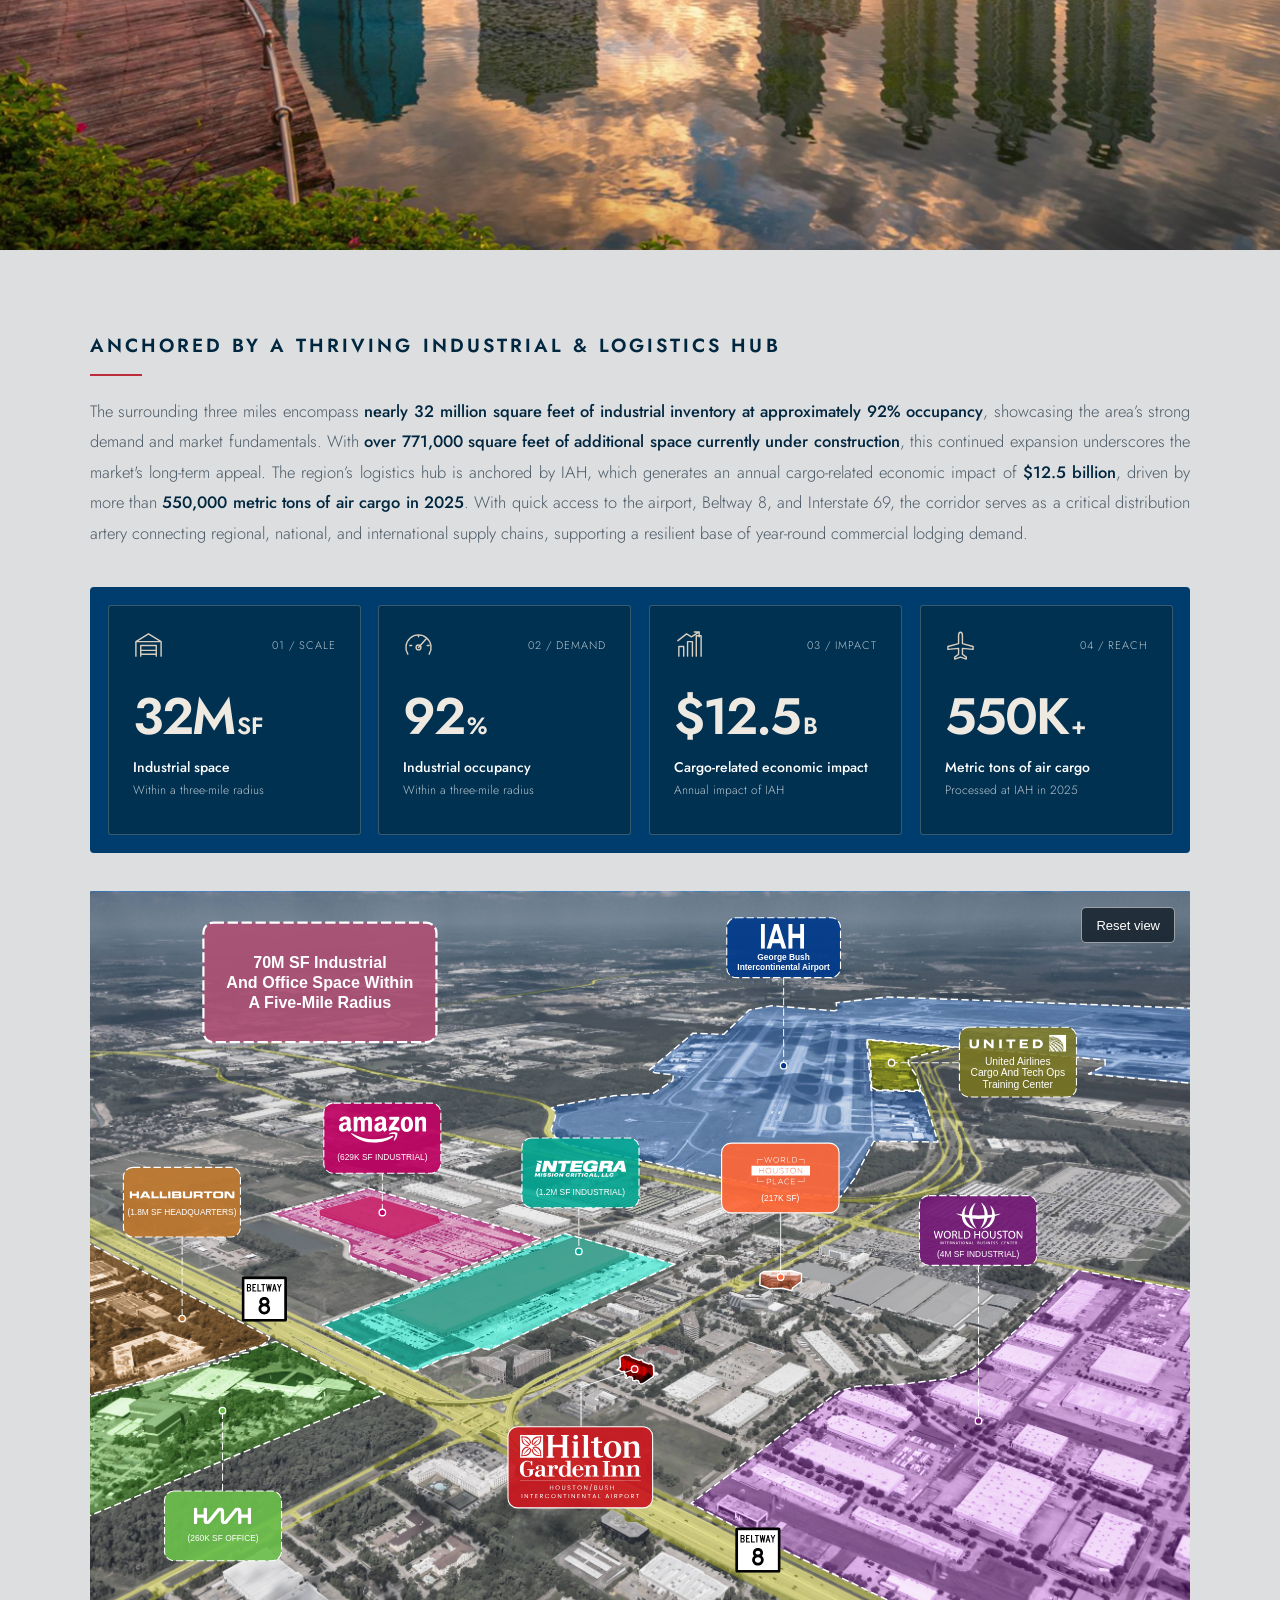
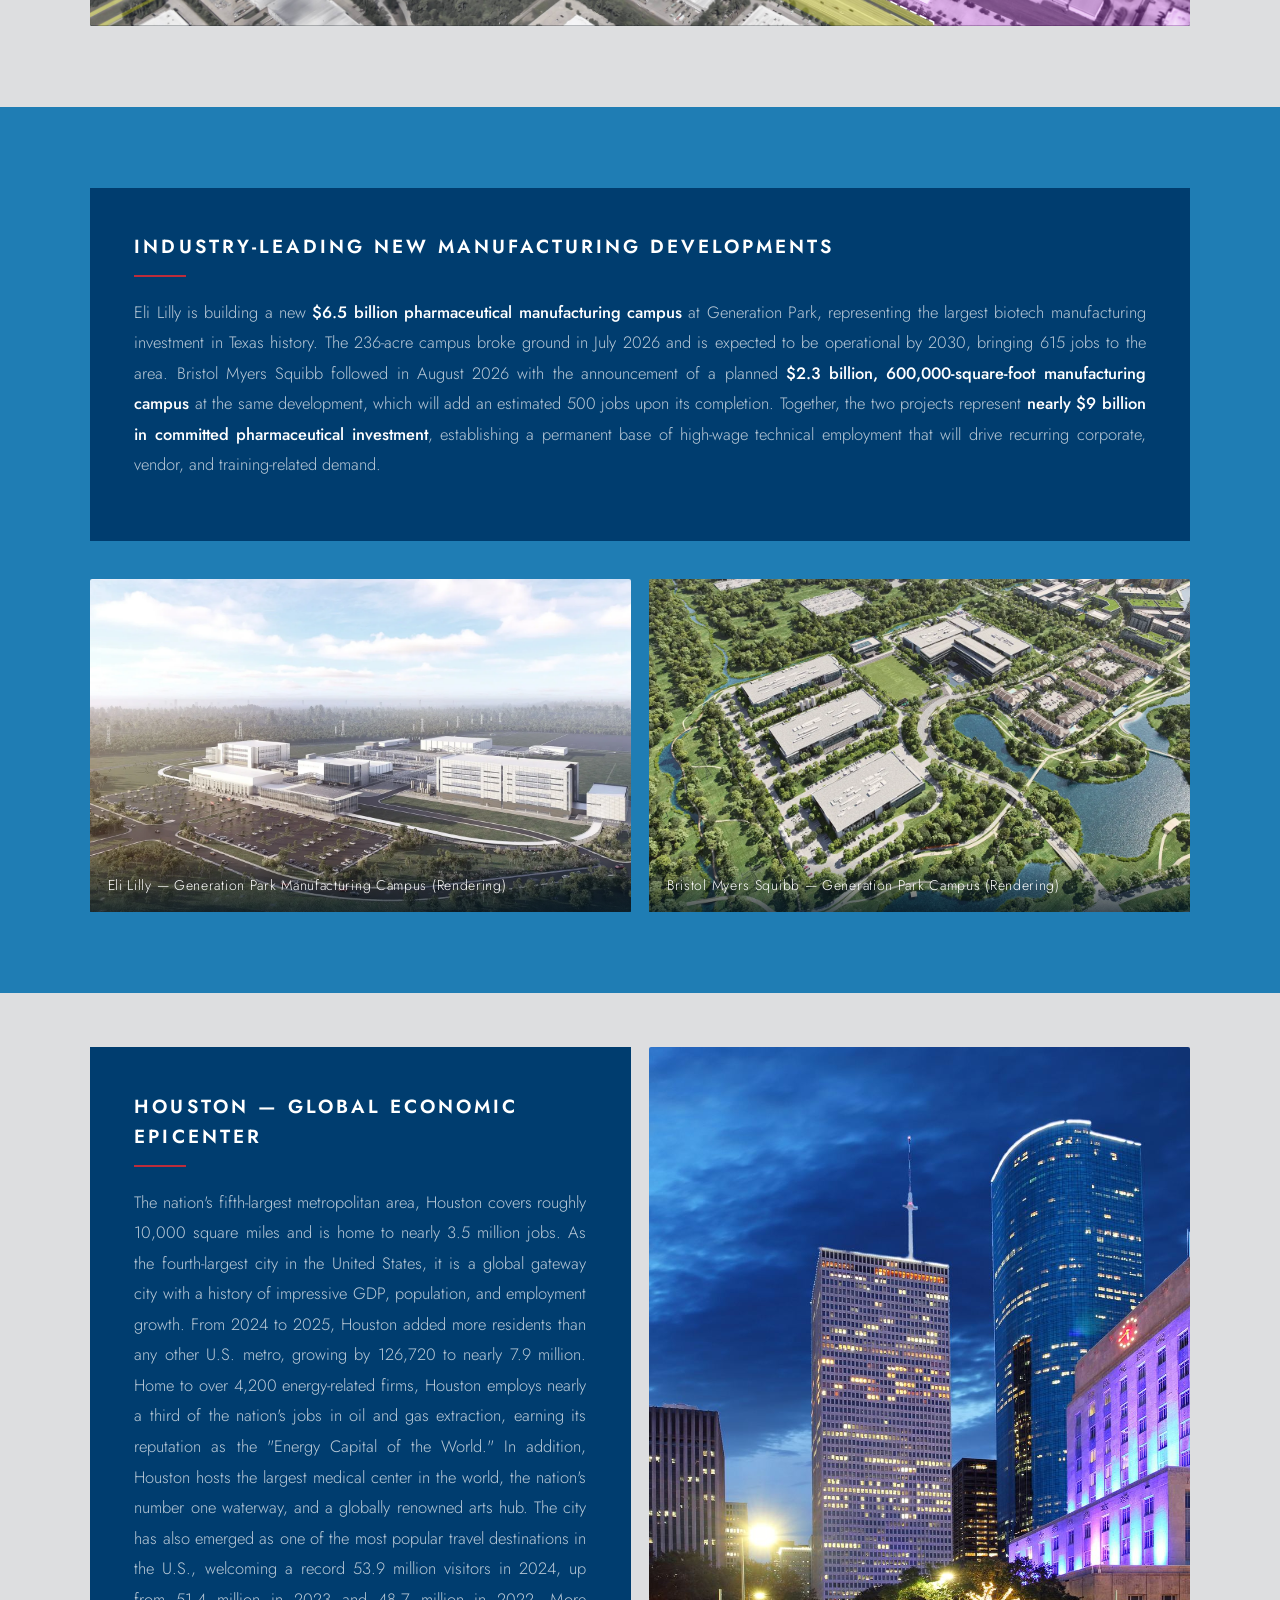
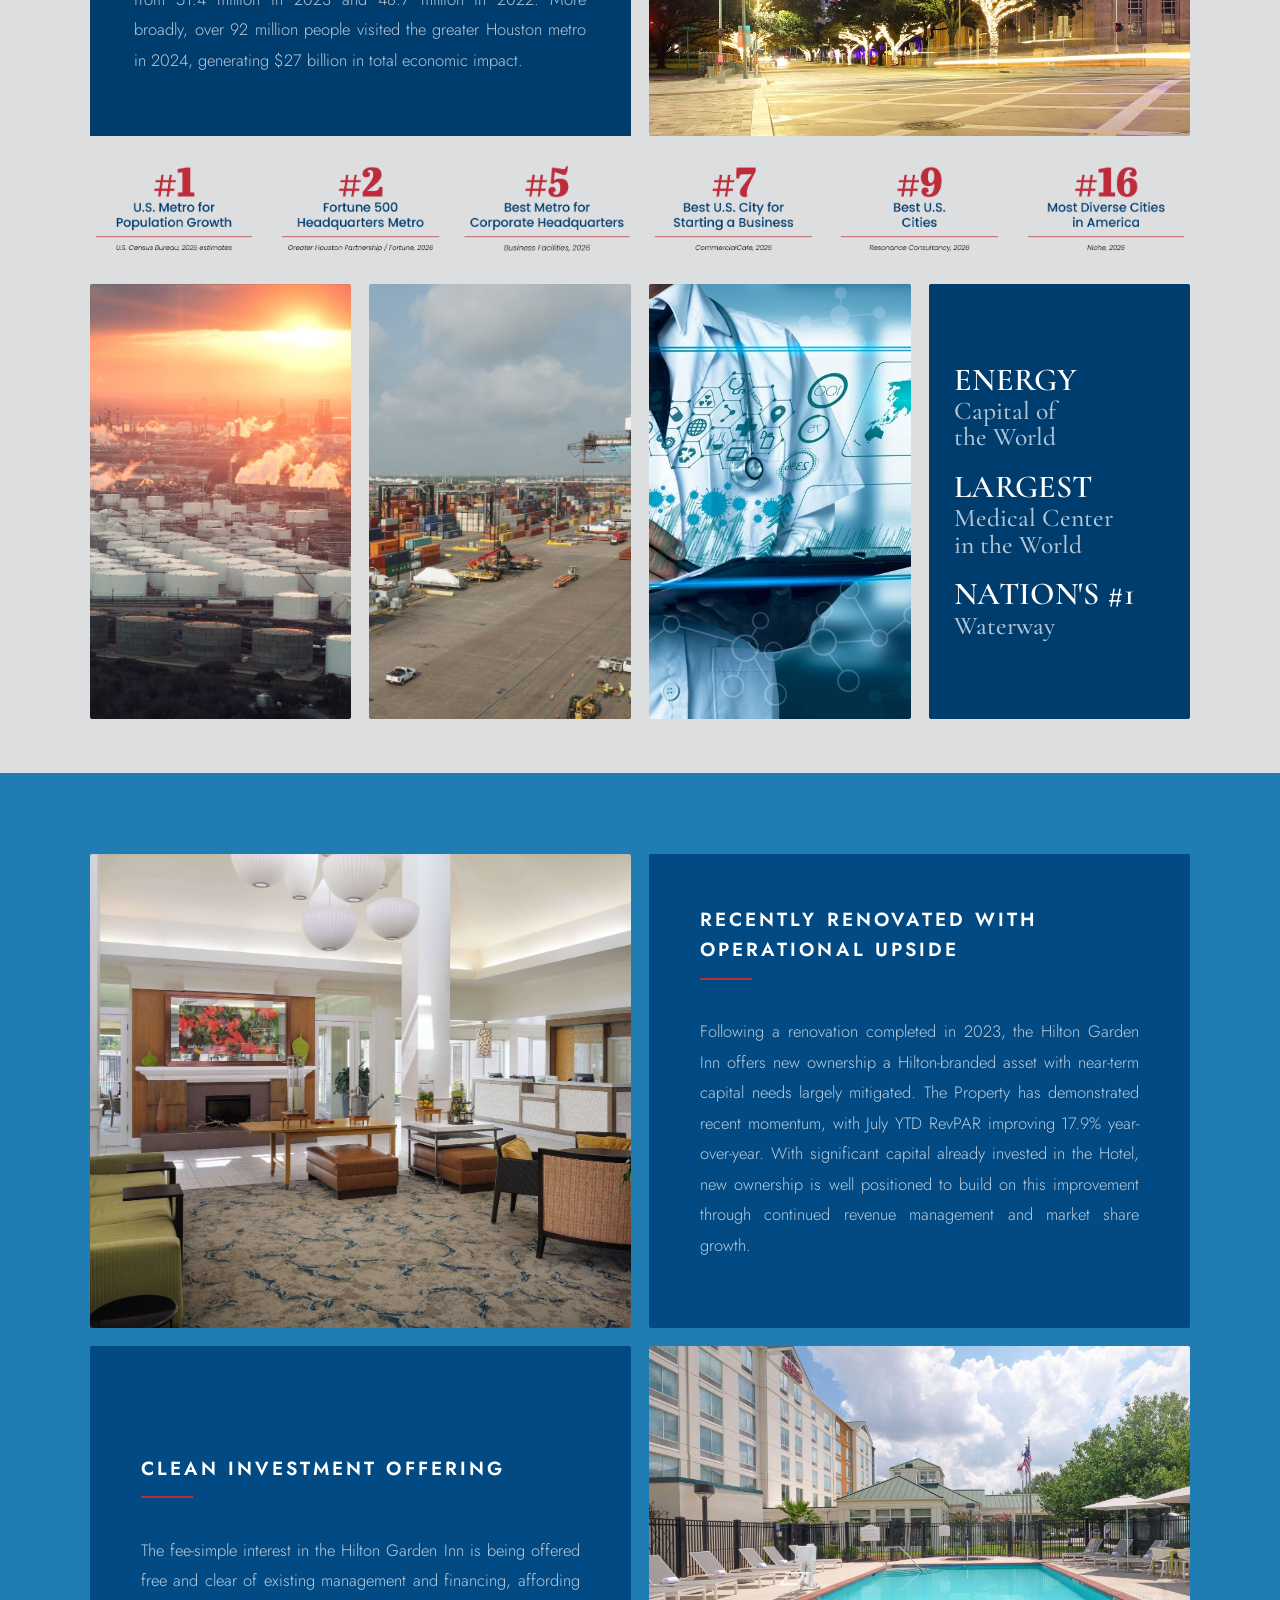
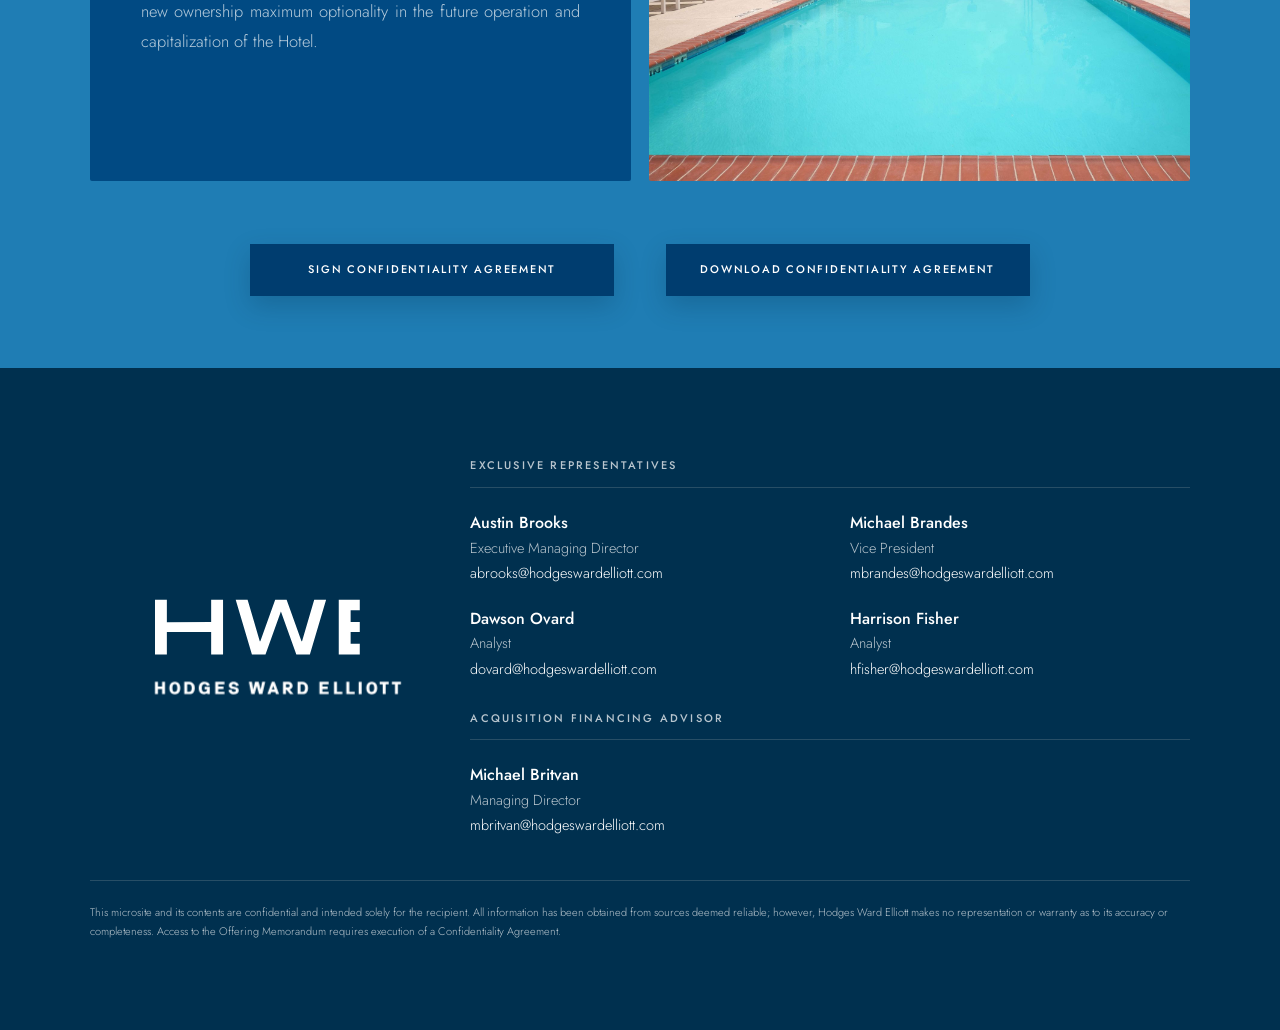
==== commit 180e2d81: "Interactive aerial replaces the placeholder Adds the supplied map under site/map/ and iframes it int" ====
--- a/index.html
+++ b/index.html
@@ -218,15 +218,10 @@
   .figure span{position:absolute;left:0;right:0;bottom:0;padding:16px 20px;font-size:14px;letter-spacing:.05em;
         color:#fff;background:linear-gradient(0deg,rgba(0,20,34,.72),rgba(0,20,34,0))}
 
-  /* aerial placeholder — swap for the real image when it lands */
-  .figure-ph{margin-top:clamp(24px,3vw,44px);height:clamp(300px,38vw,600px);border-radius:2px;
-        border:2px dashed rgba(0,61,111,.32);background:rgba(0,61,111,.05);
-        display:flex;flex-direction:column;align-items:center;justify-content:center;gap:14px;
-        color:var(--ink-muted);text-align:center;padding:24px}
-  .figure-ph svg{width:44px;height:44px;stroke:rgba(0,61,111,.45);fill:none;stroke-width:1.4;
-        stroke-linecap:round;stroke-linejoin:round}
-  .figure-ph .ph-ttl{font-size:13px;font-weight:600;letter-spacing:.18em;text-transform:uppercase;color:var(--char)}
-  .figure-ph .ph-sub{font-size:12.5px;letter-spacing:.04em}
+  /* interactive aerial (map/index.html) - iframed so its own body styles and
+     generic class names (.card, .caption, .property) stay out of this page */
+  .aerial-map{display:block;width:100%;aspect-ratio:4500/3003;border:0;
+        margin-top:clamp(24px,3vw,44px);border-radius:2px;background:#19242e}
 
   /* two-up rendering grid */
   .rgrid{display:grid;grid-template-columns:1fr 1fr;gap:var(--grid-gap);margin-top:clamp(24px,3vw,44px)}
@@ -486,15 +481,8 @@
     </section>
     <!-- END HOUSTON CALLOUT COMPONENT -->
 
-    <div class="figure-ph" role="img" aria-label="Placeholder for an aerial view of the industrial and logistics corridor">
-      <svg viewBox="0 0 48 48" aria-hidden="true">
-        <rect x="5" y="9" width="38" height="30" rx="2.5"/>
-        <circle cx="16" cy="19" r="3.2"/>
-        <path d="M5 33l11-9 8 7 7-6 12 10"/>
-      </svg>
-      <span class="ph-ttl">Aerial — Placeholder</span>
-      <span class="ph-sub">Industrial &amp; logistics corridor aerial to be added</span>
-    </div>
+    <iframe class="aerial-map" src="map/index.html" loading="lazy"
+            title="Interactive aerial of the Hilton Garden Inn and surrounding industrial and airport properties"></iframe>
   </div>
 </section>
 
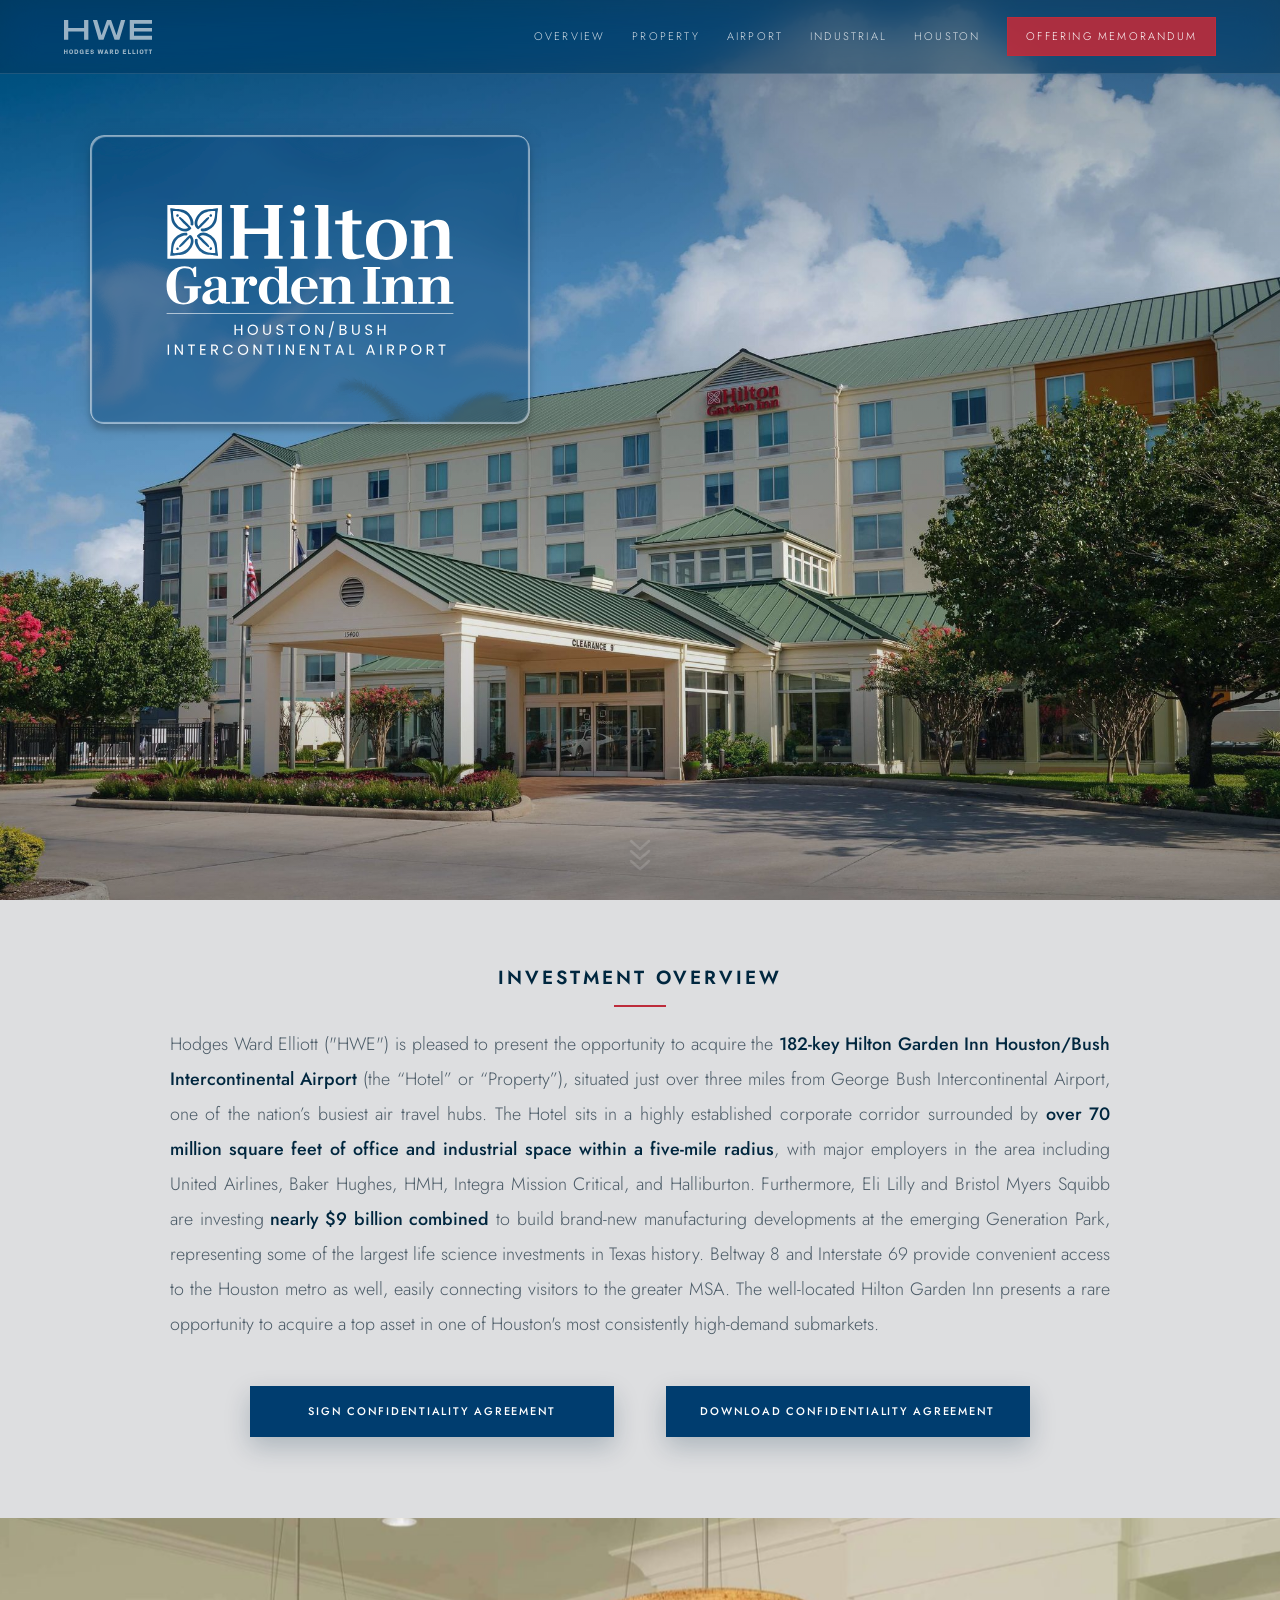
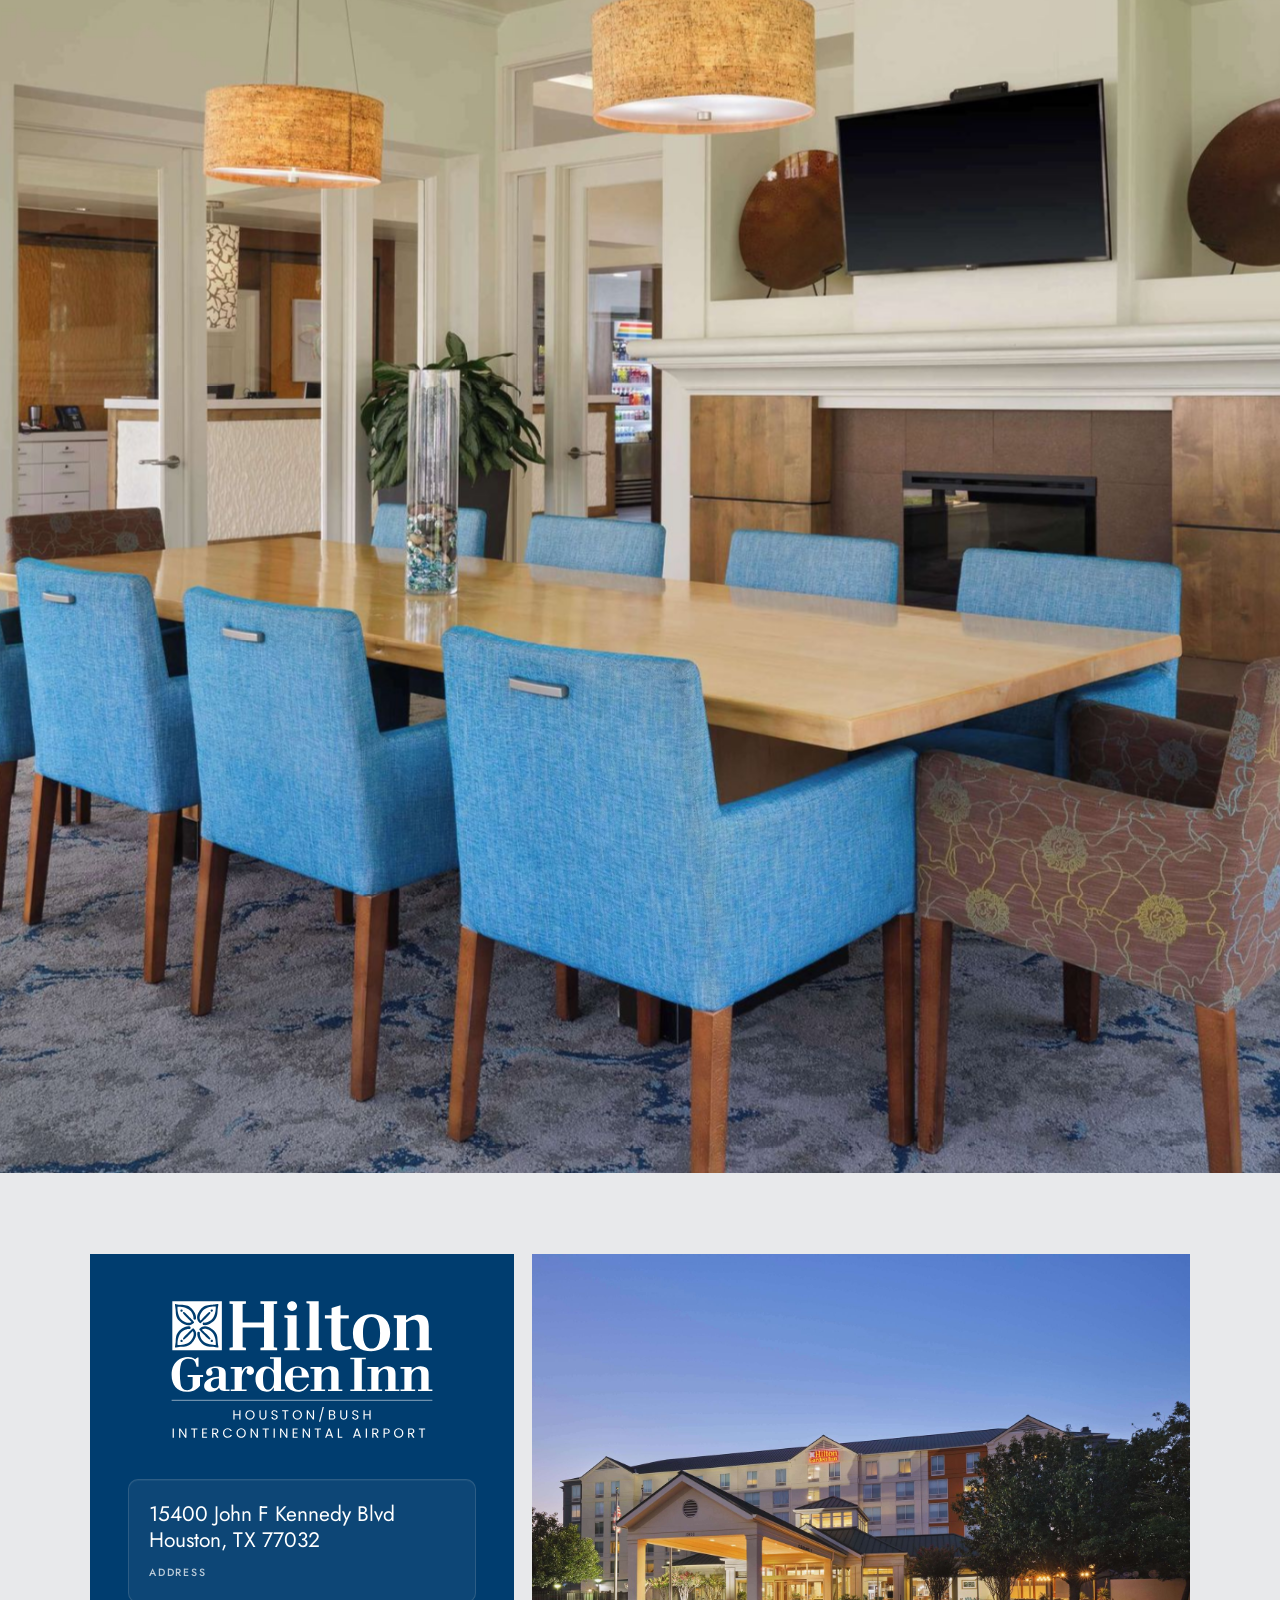
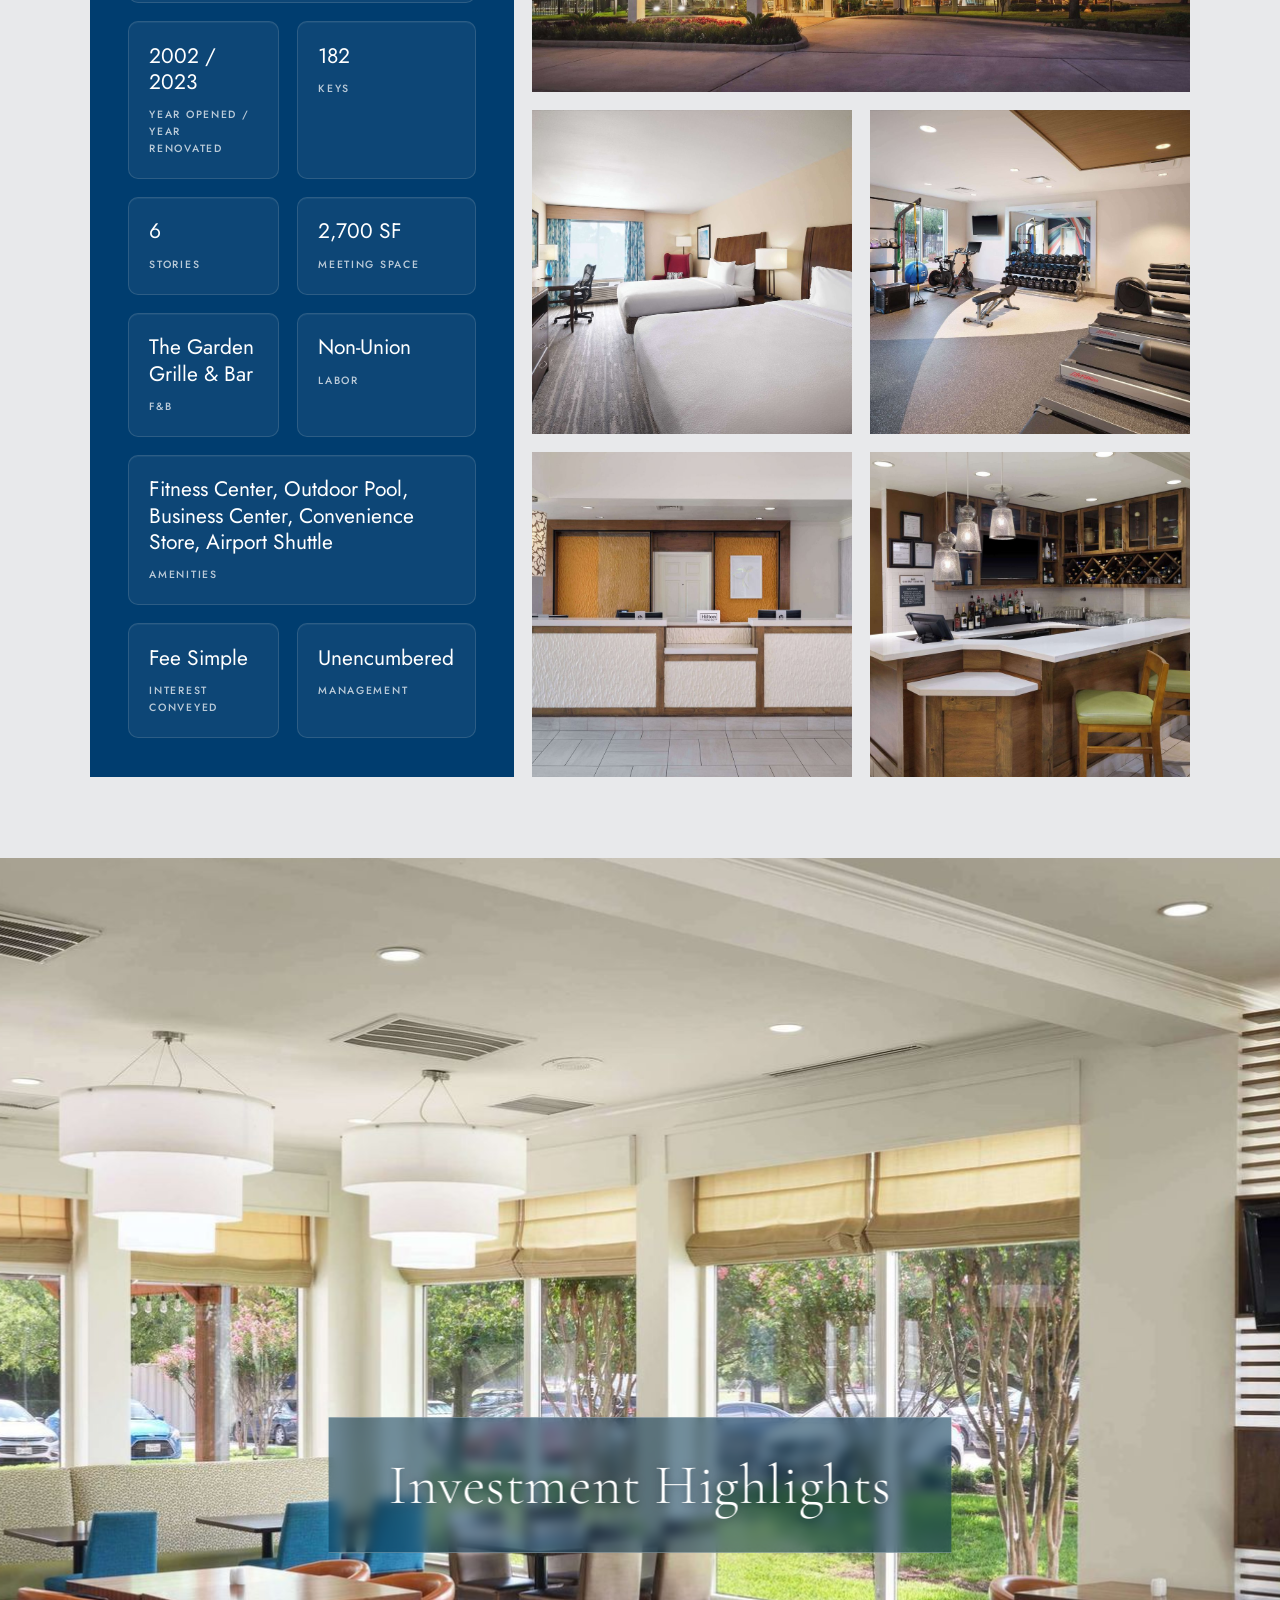
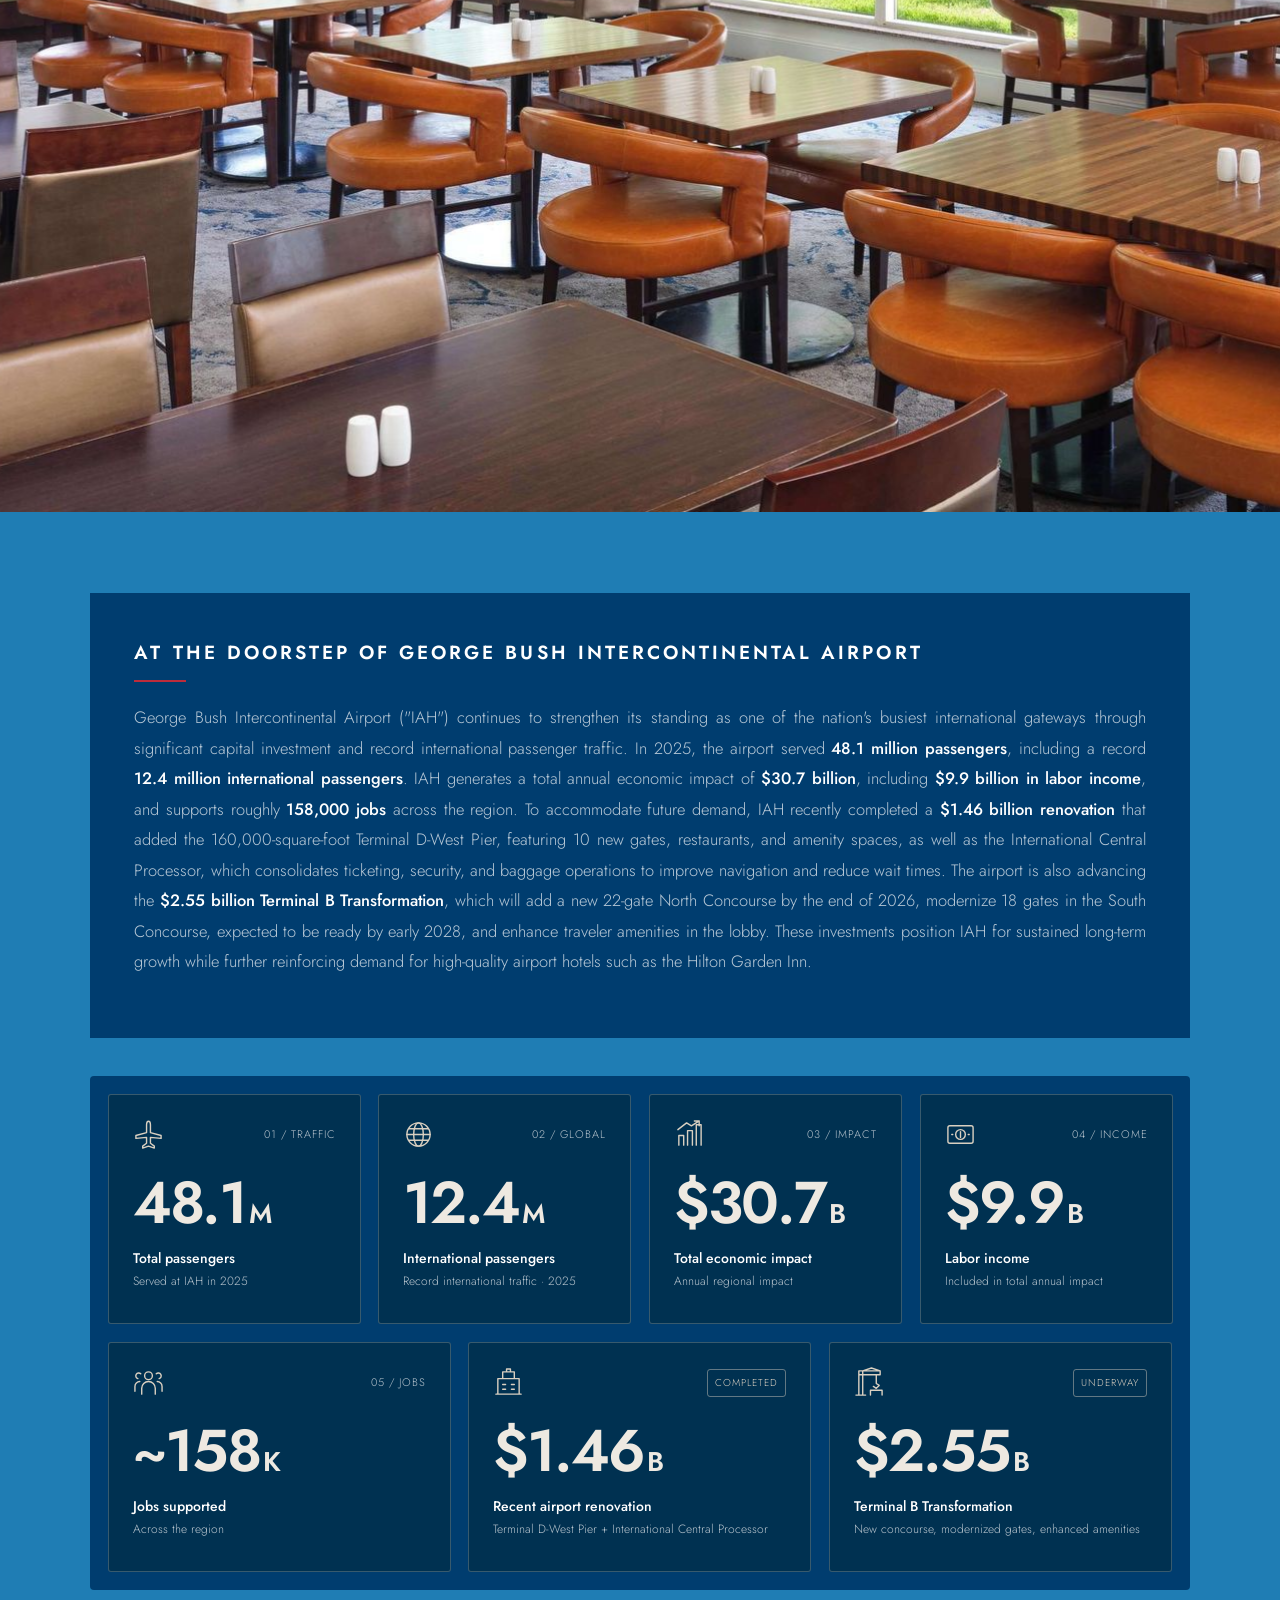
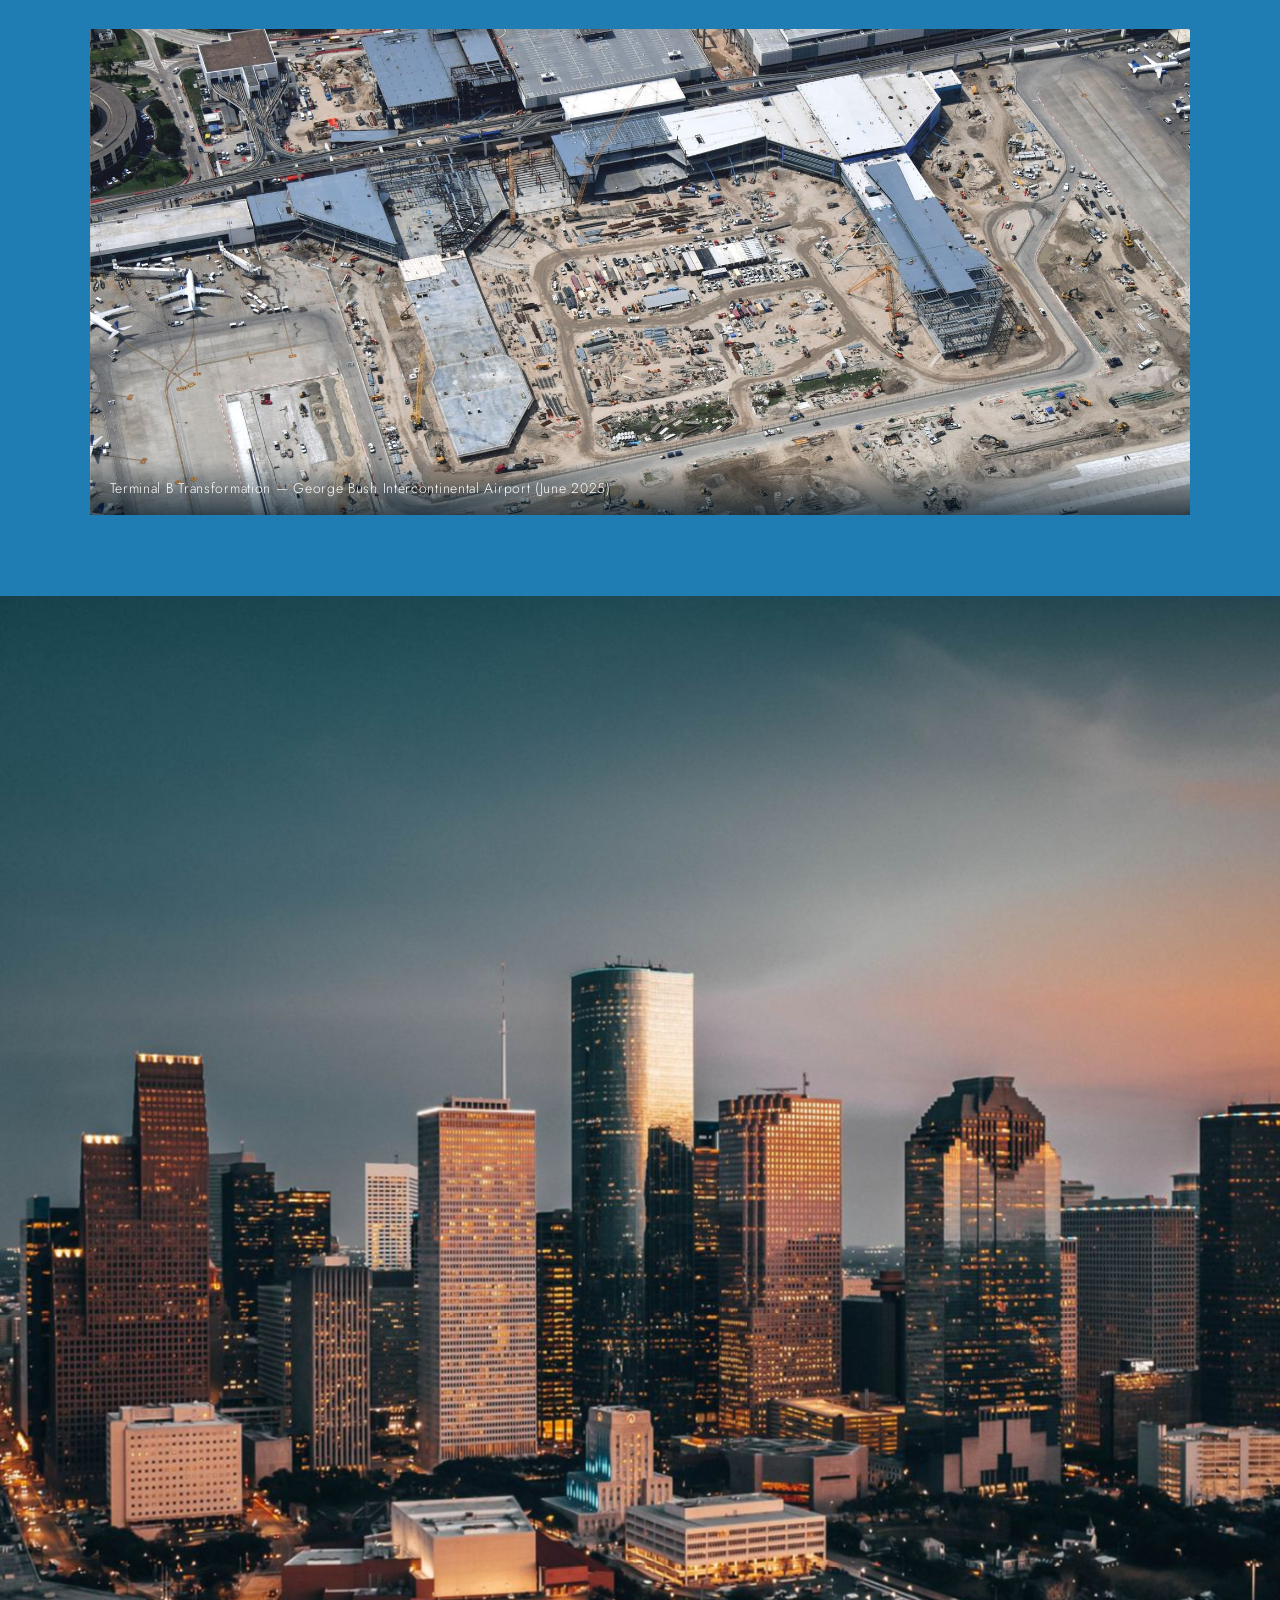
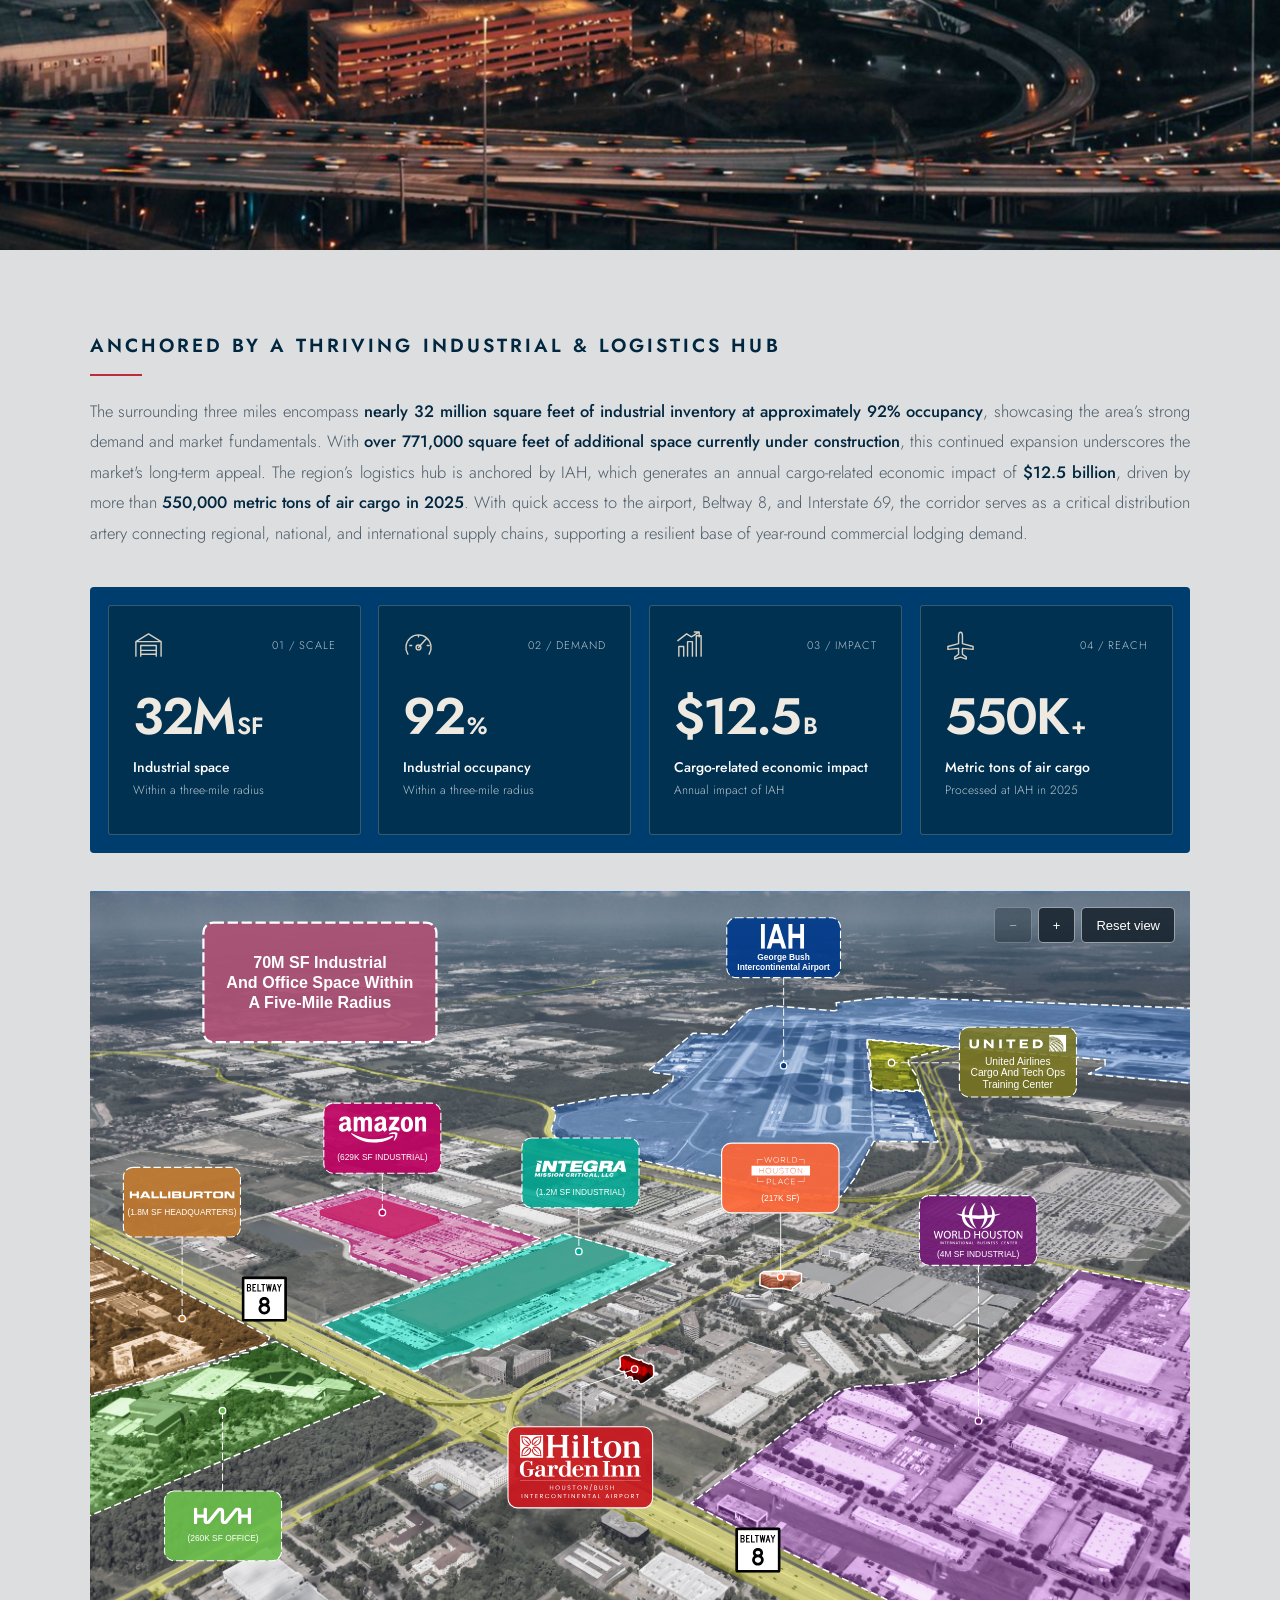
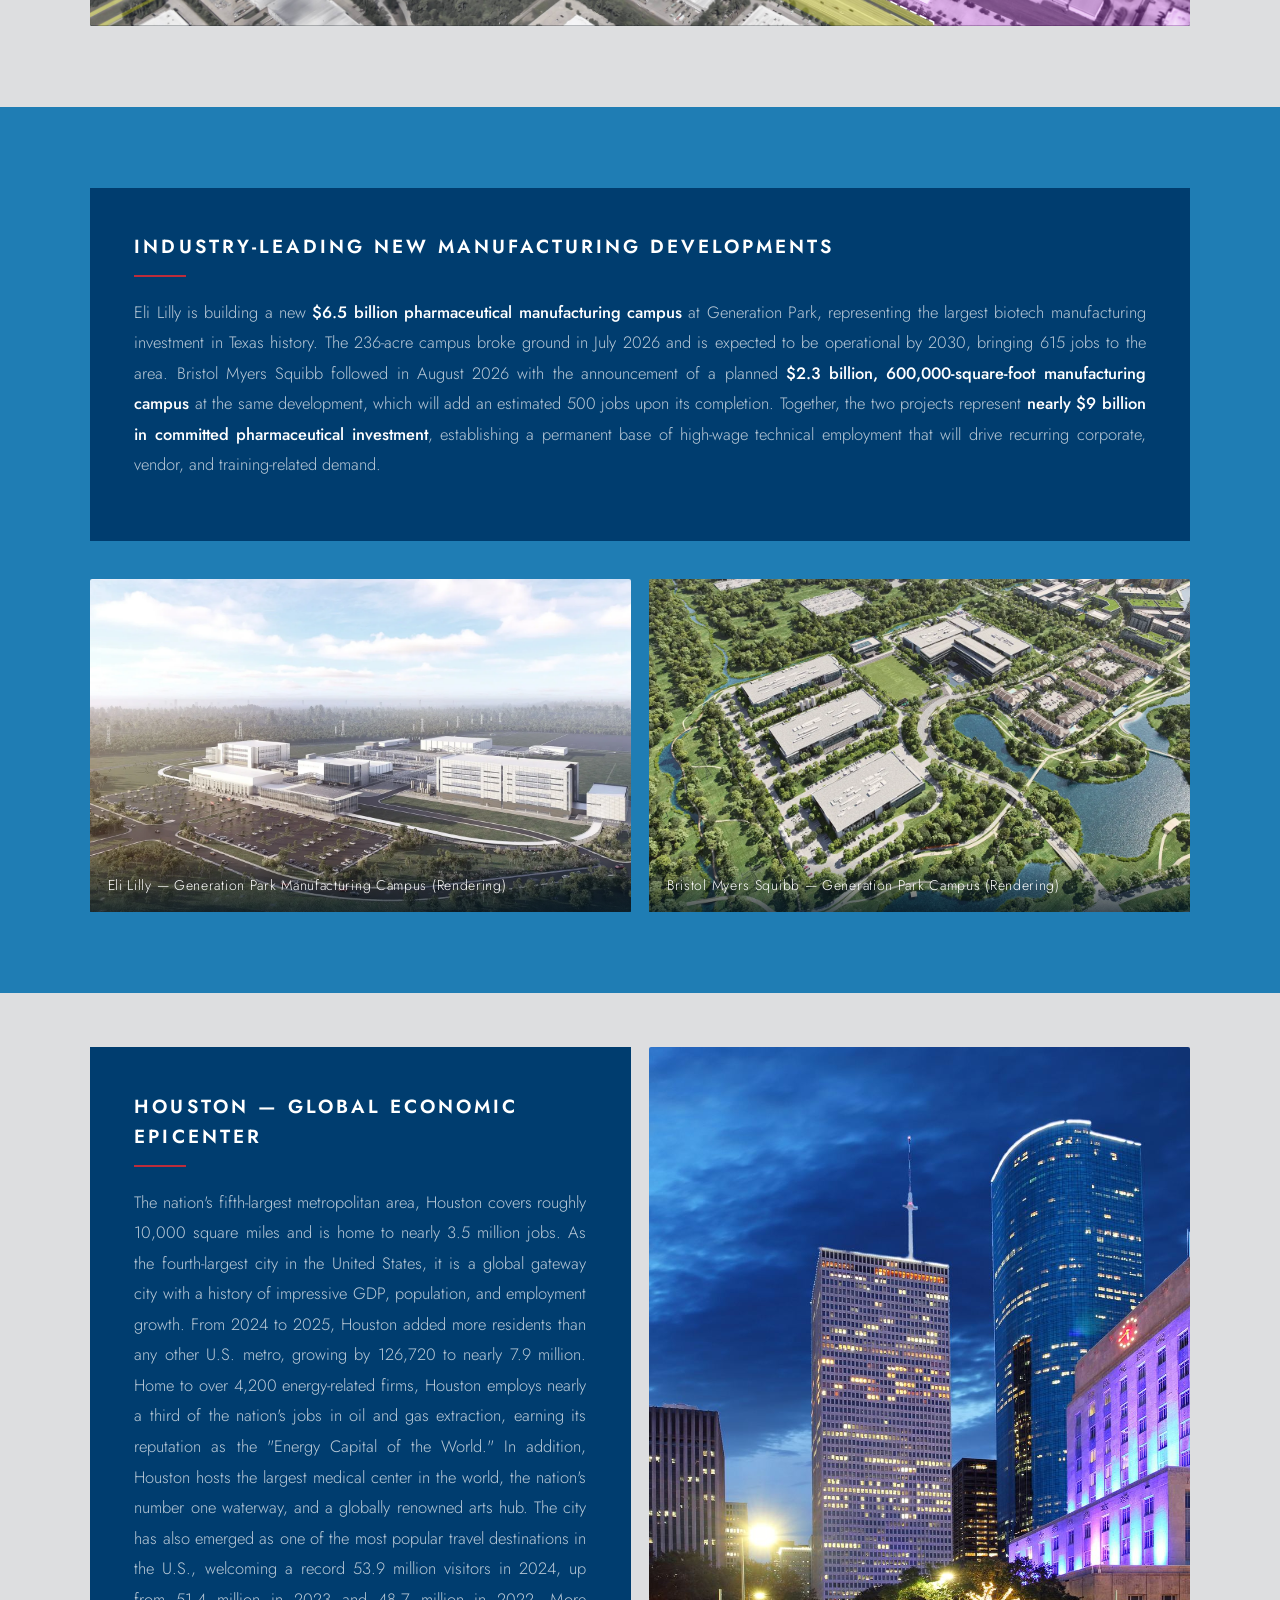
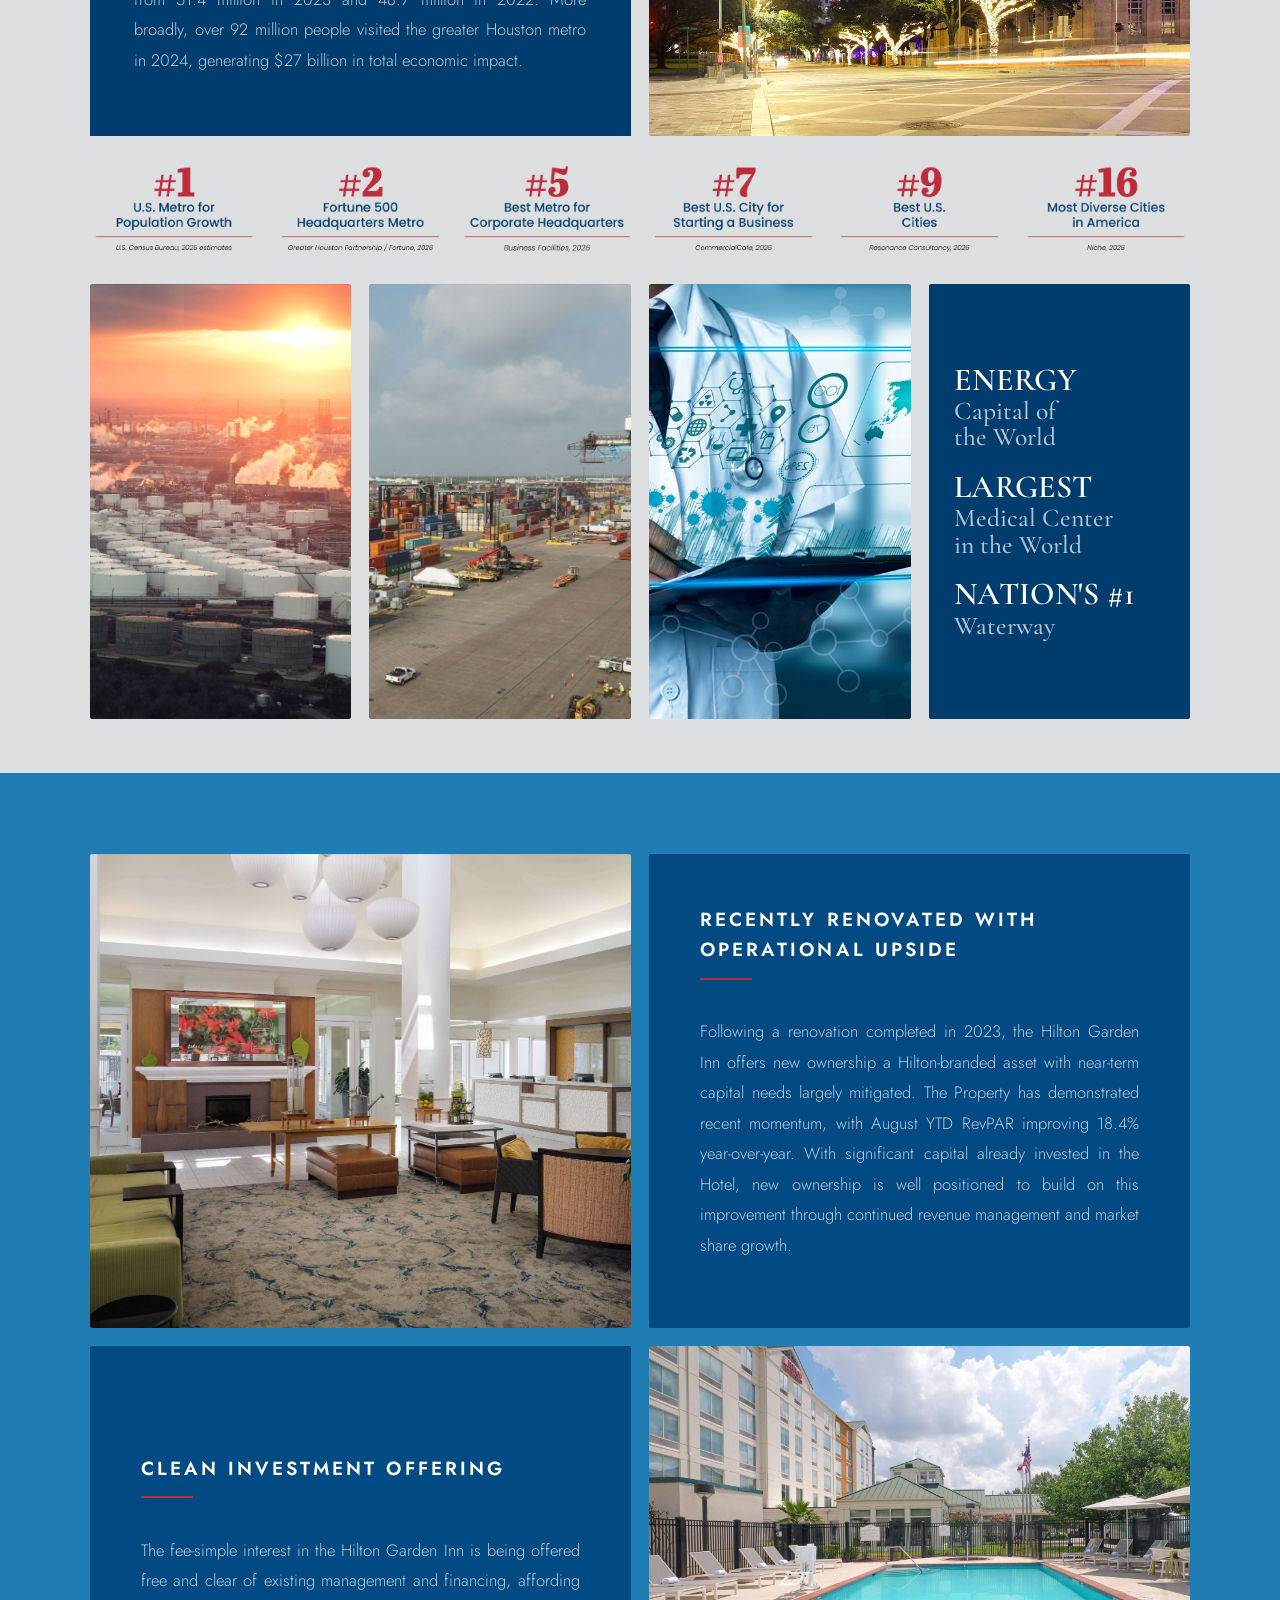
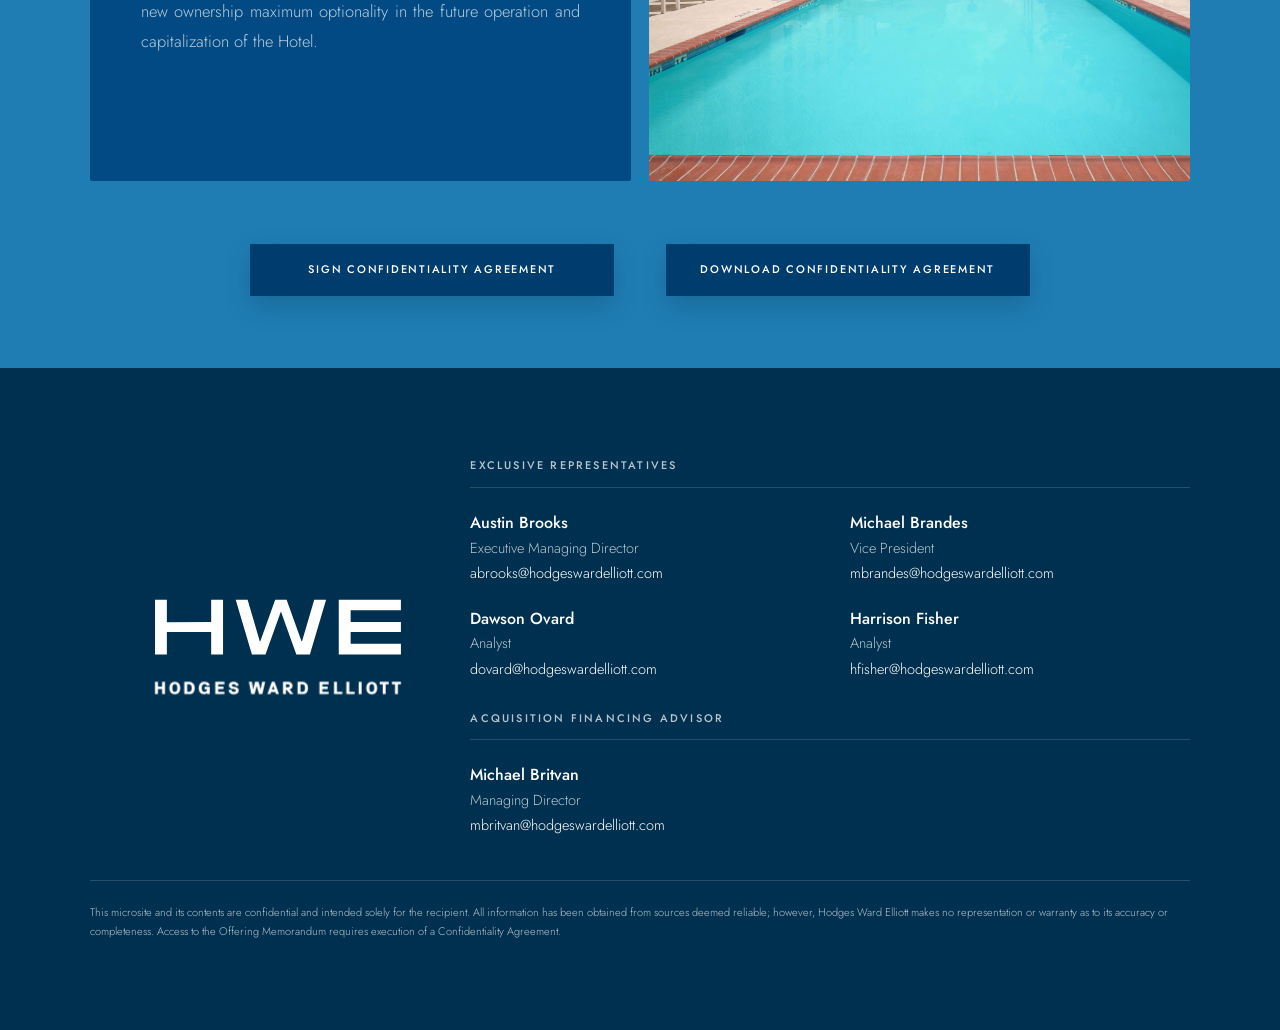
==== commit e1b11f9f: "RevPAR figure to August YTD 18.4% Was July YTD 17.9%. Note this now differs from the outline draft a" ====
--- a/index.html
+++ b/index.html
@@ -541,7 +541,7 @@
         <div class="media" style="background-image:url('assets/renovated.jpg')"></div>
         <div class="panel">
           <p class="kicker on-dark">Recently Renovated with Operational Upside<span class="rule"></span></p>
-          <p class="lead on-dark">Following a renovation completed in 2023, the Hilton Garden Inn offers new ownership a Hilton-branded asset with near-term capital needs largely mitigated. The Property has demonstrated recent momentum, with July YTD RevPAR improving 17.9% year-over-year. With significant capital already invested in the Hotel, new ownership is well positioned to build on this improvement through continued revenue management and market share growth.</p>
+          <p class="lead on-dark">Following a renovation completed in 2023, the Hilton Garden Inn offers new ownership a Hilton-branded asset with near-term capital needs largely mitigated. The Property has demonstrated recent momentum, with August YTD RevPAR improving 18.4% year-over-year. With significant capital already invested in the Hotel, new ownership is well positioned to build on this improvement through continued revenue management and market share growth.</p>
         </div>
       </div>
       <div class="split rev" id="offering">
